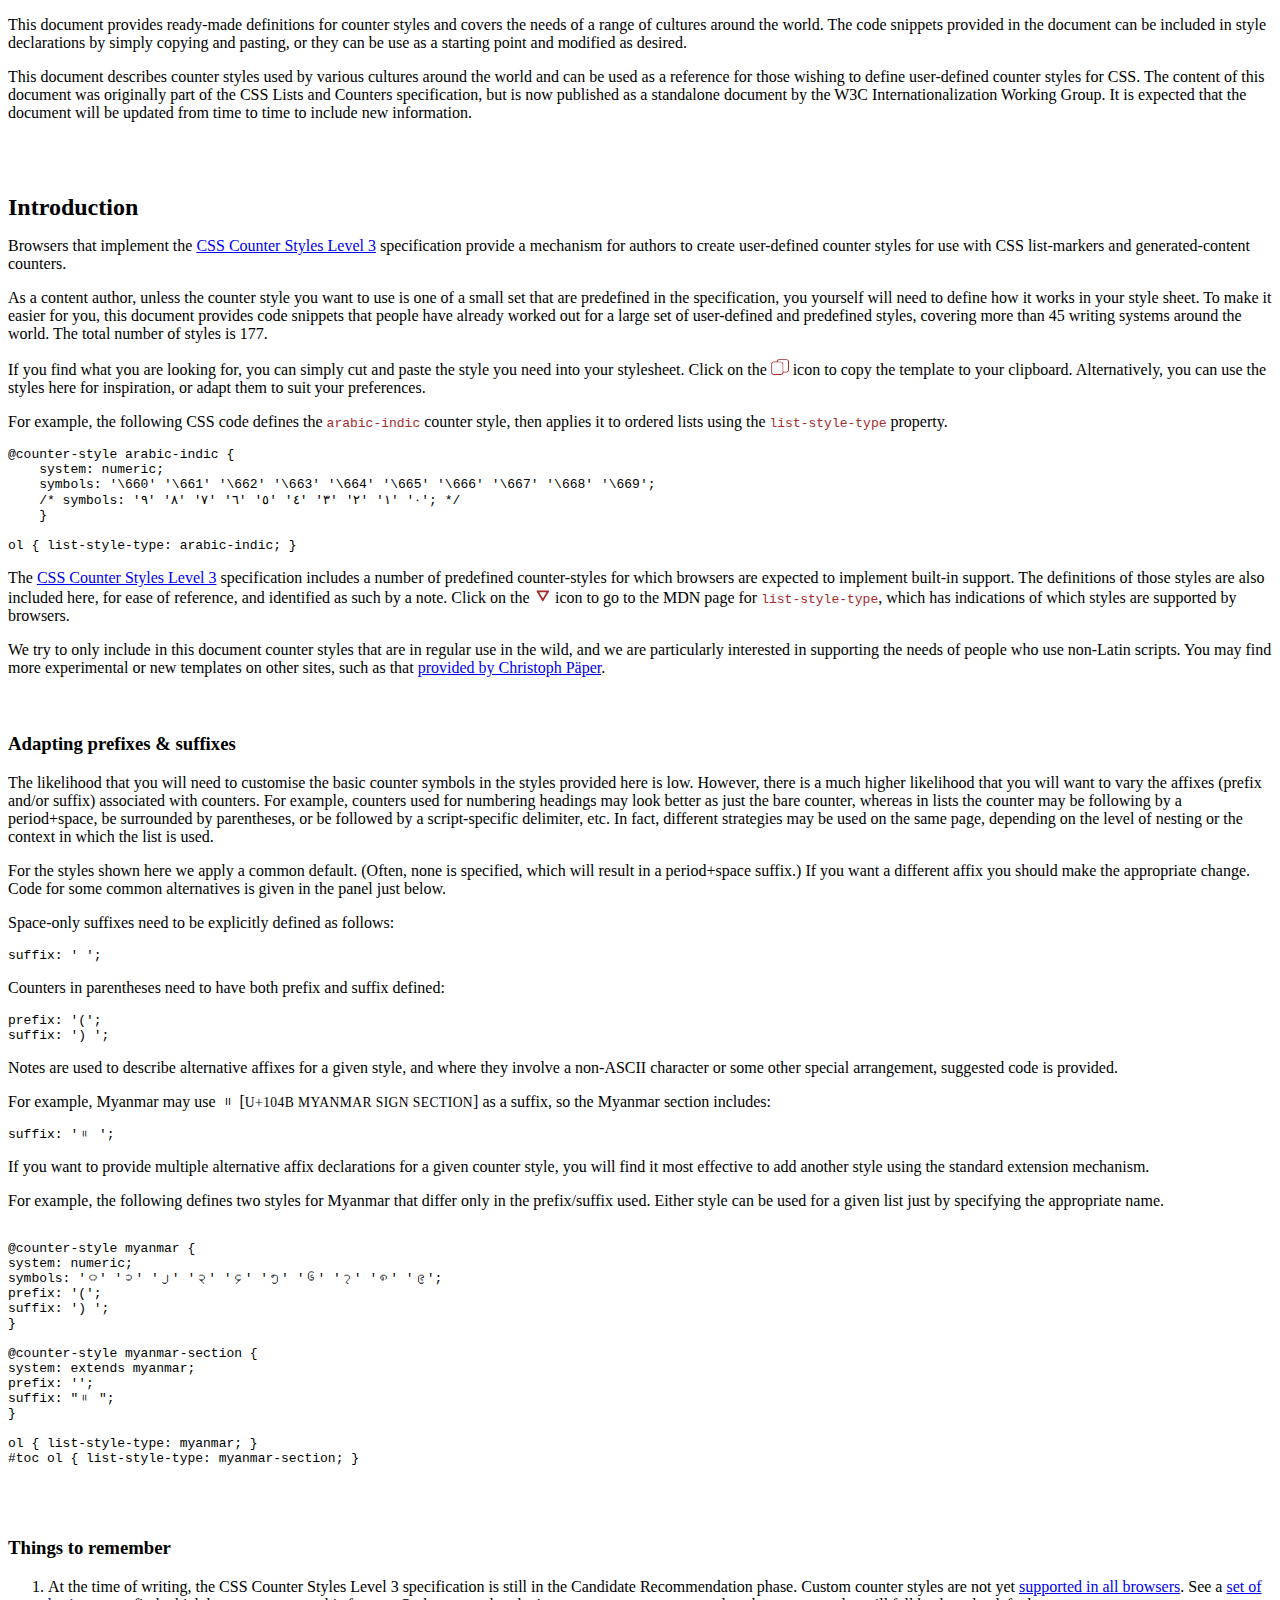
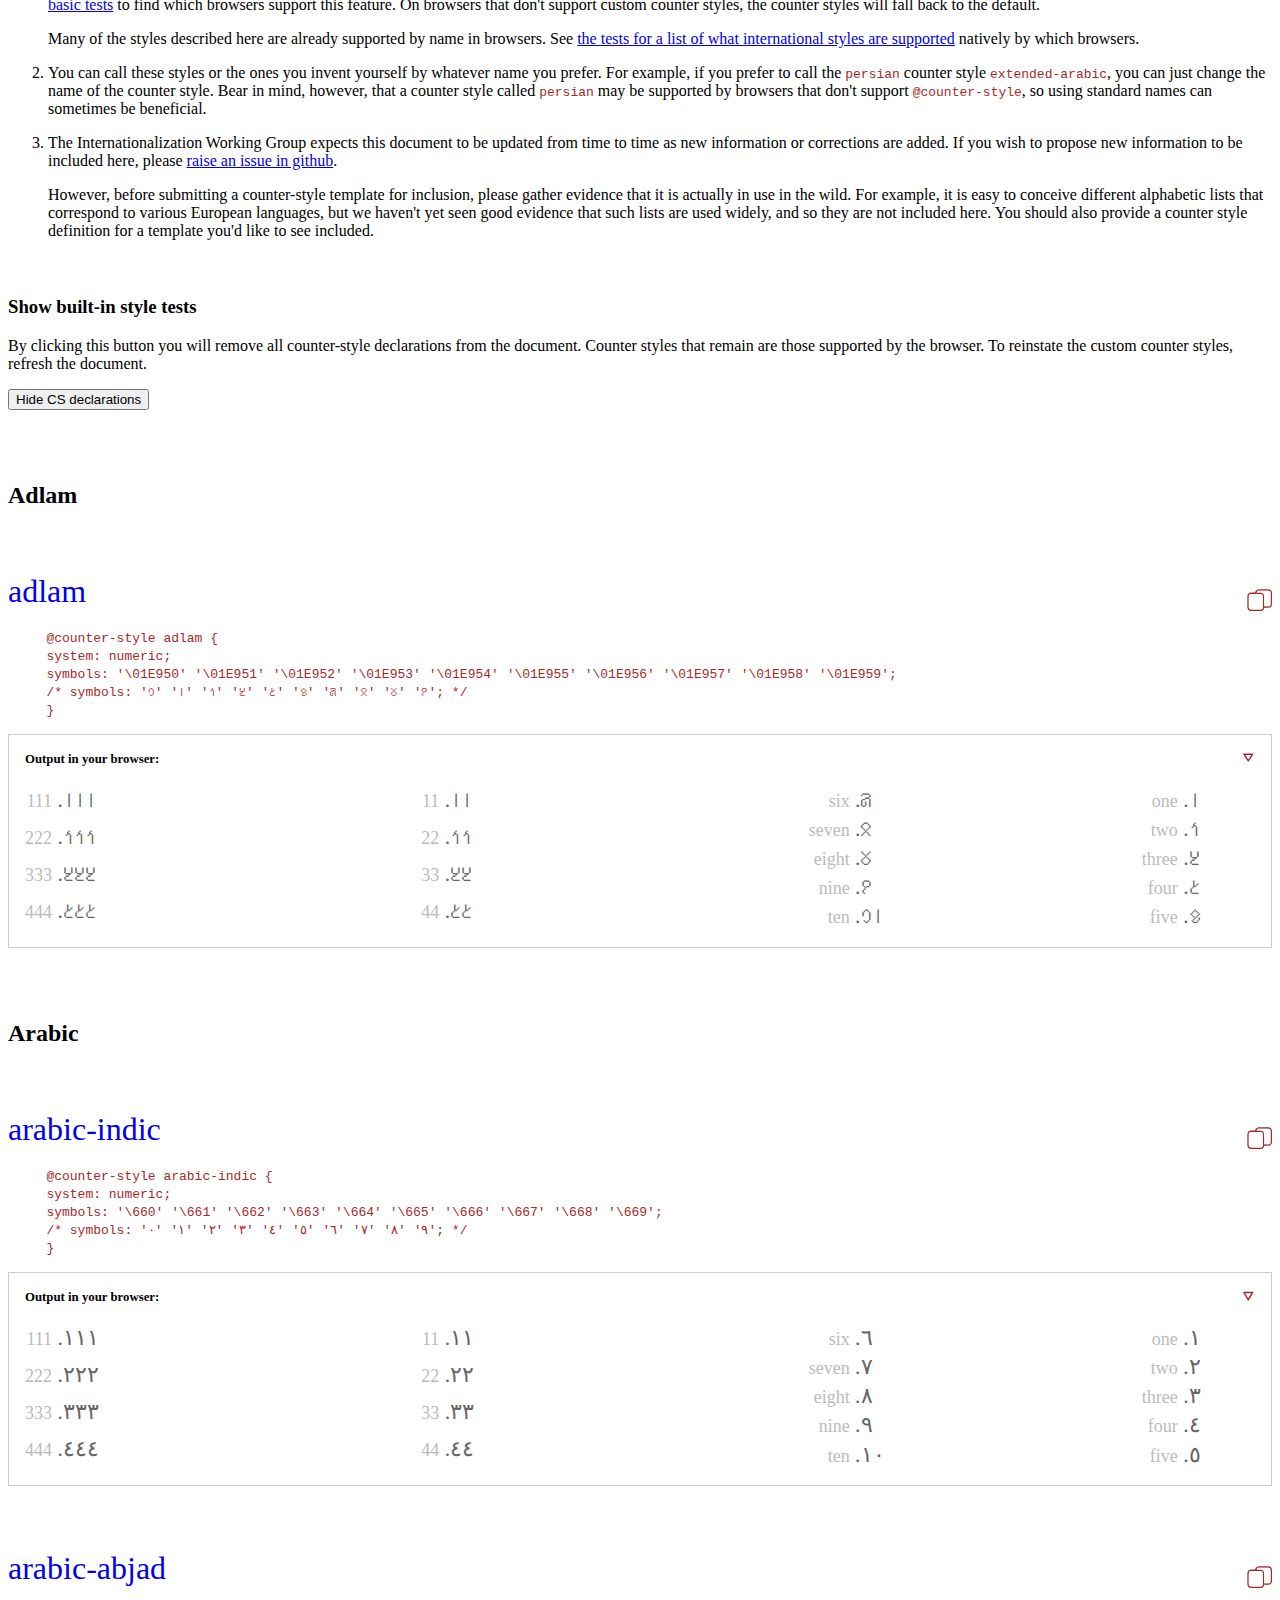
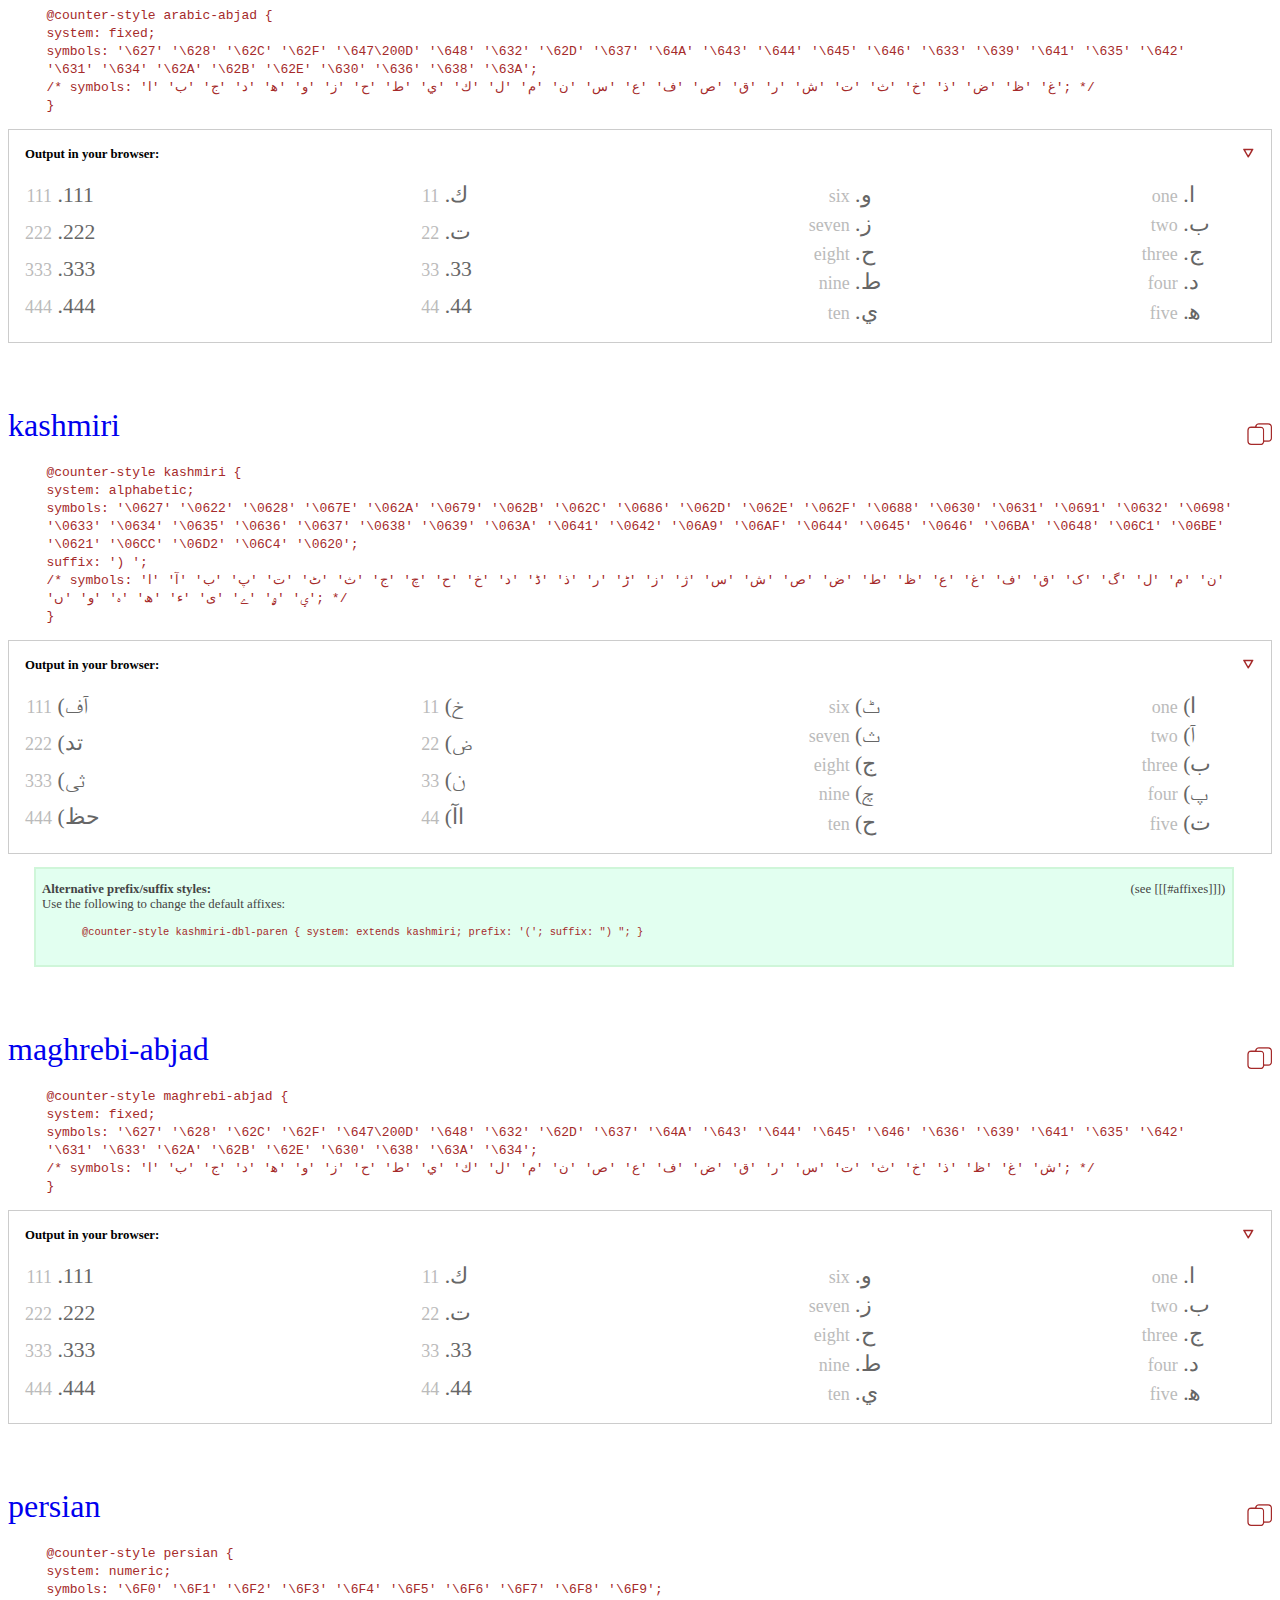
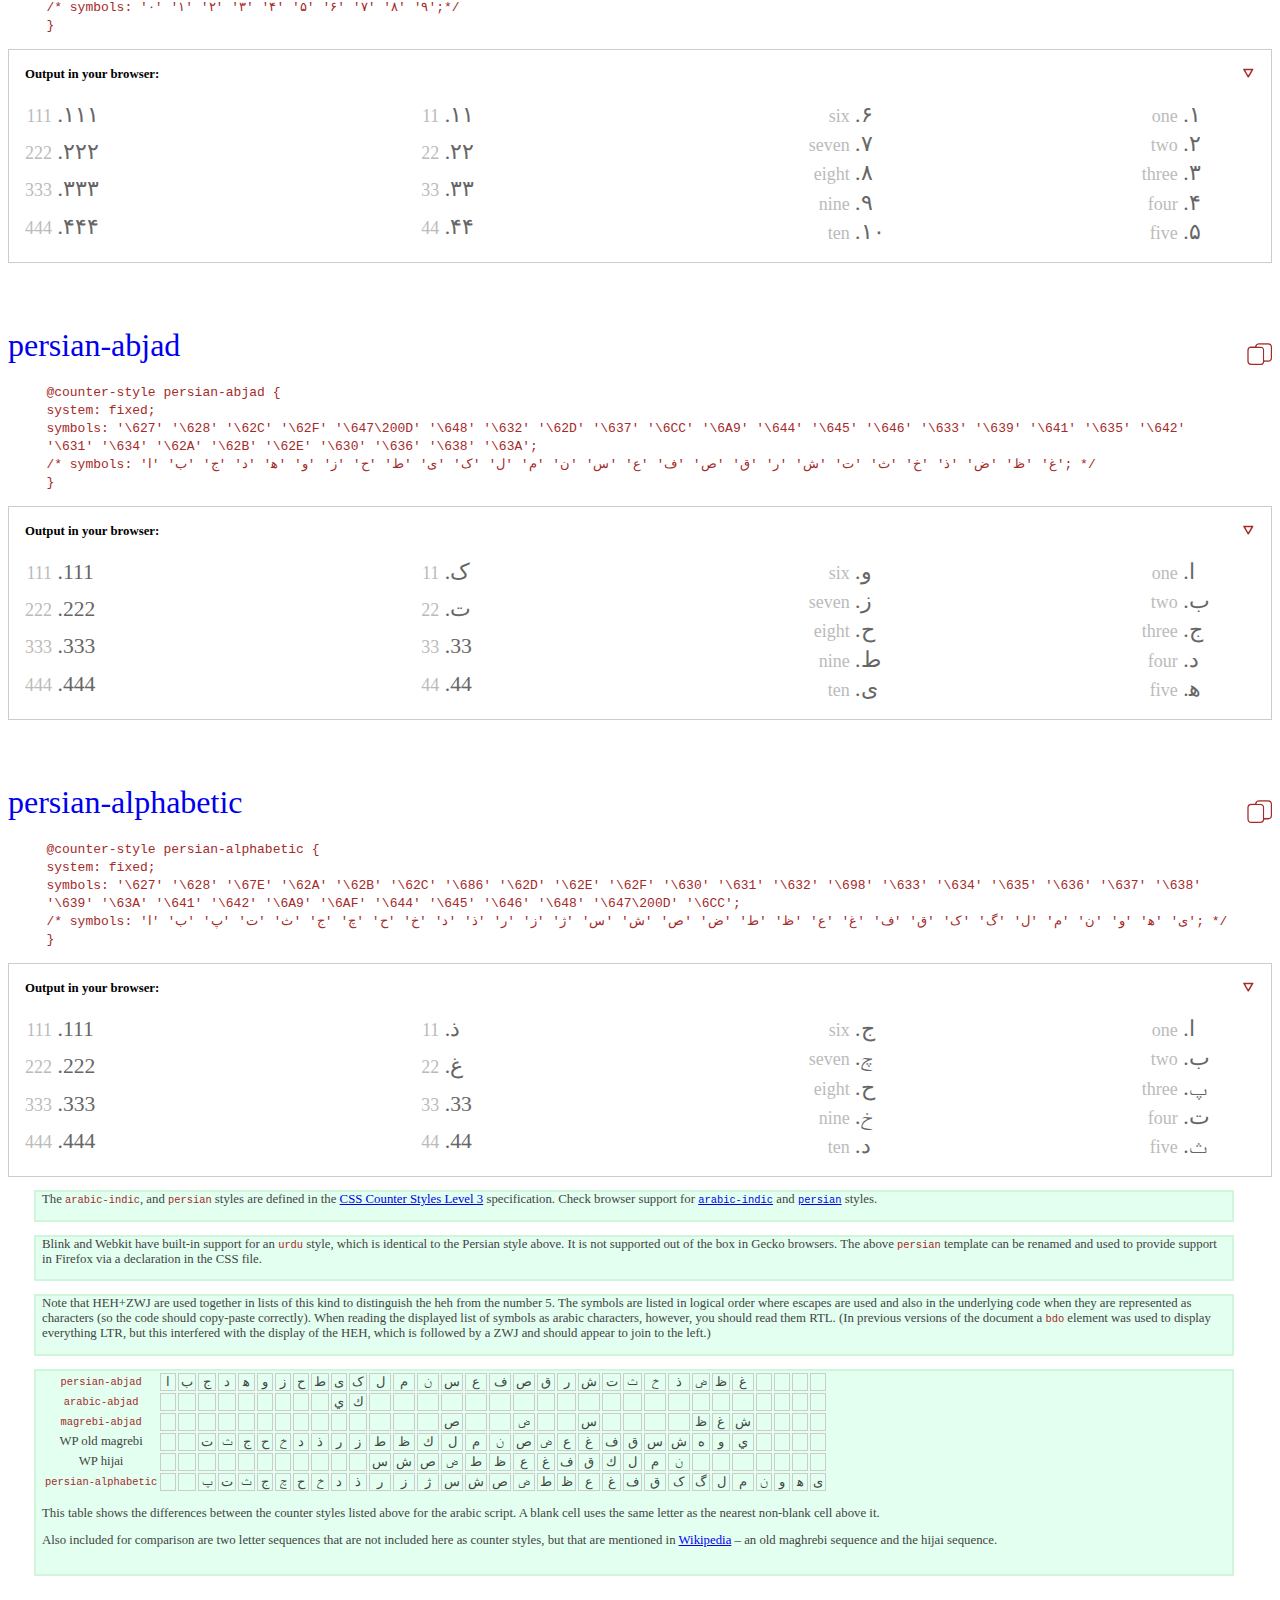
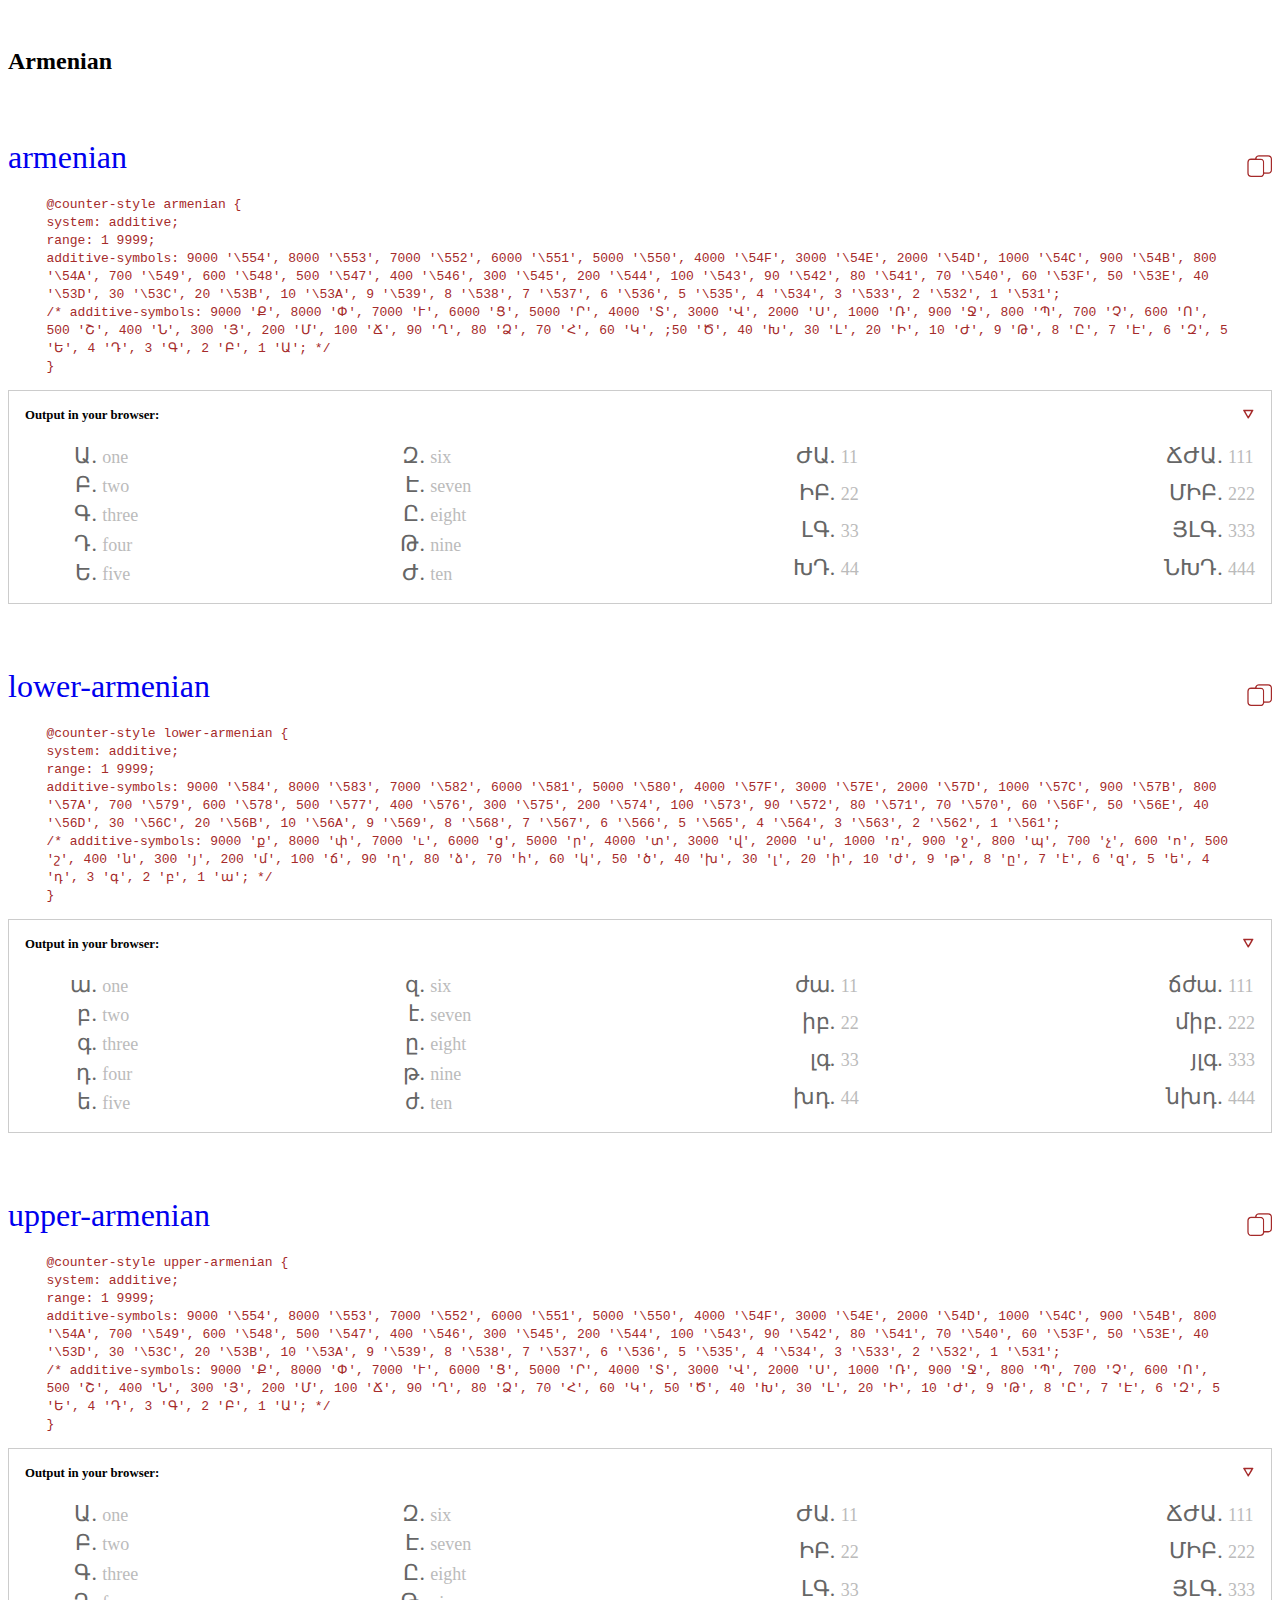
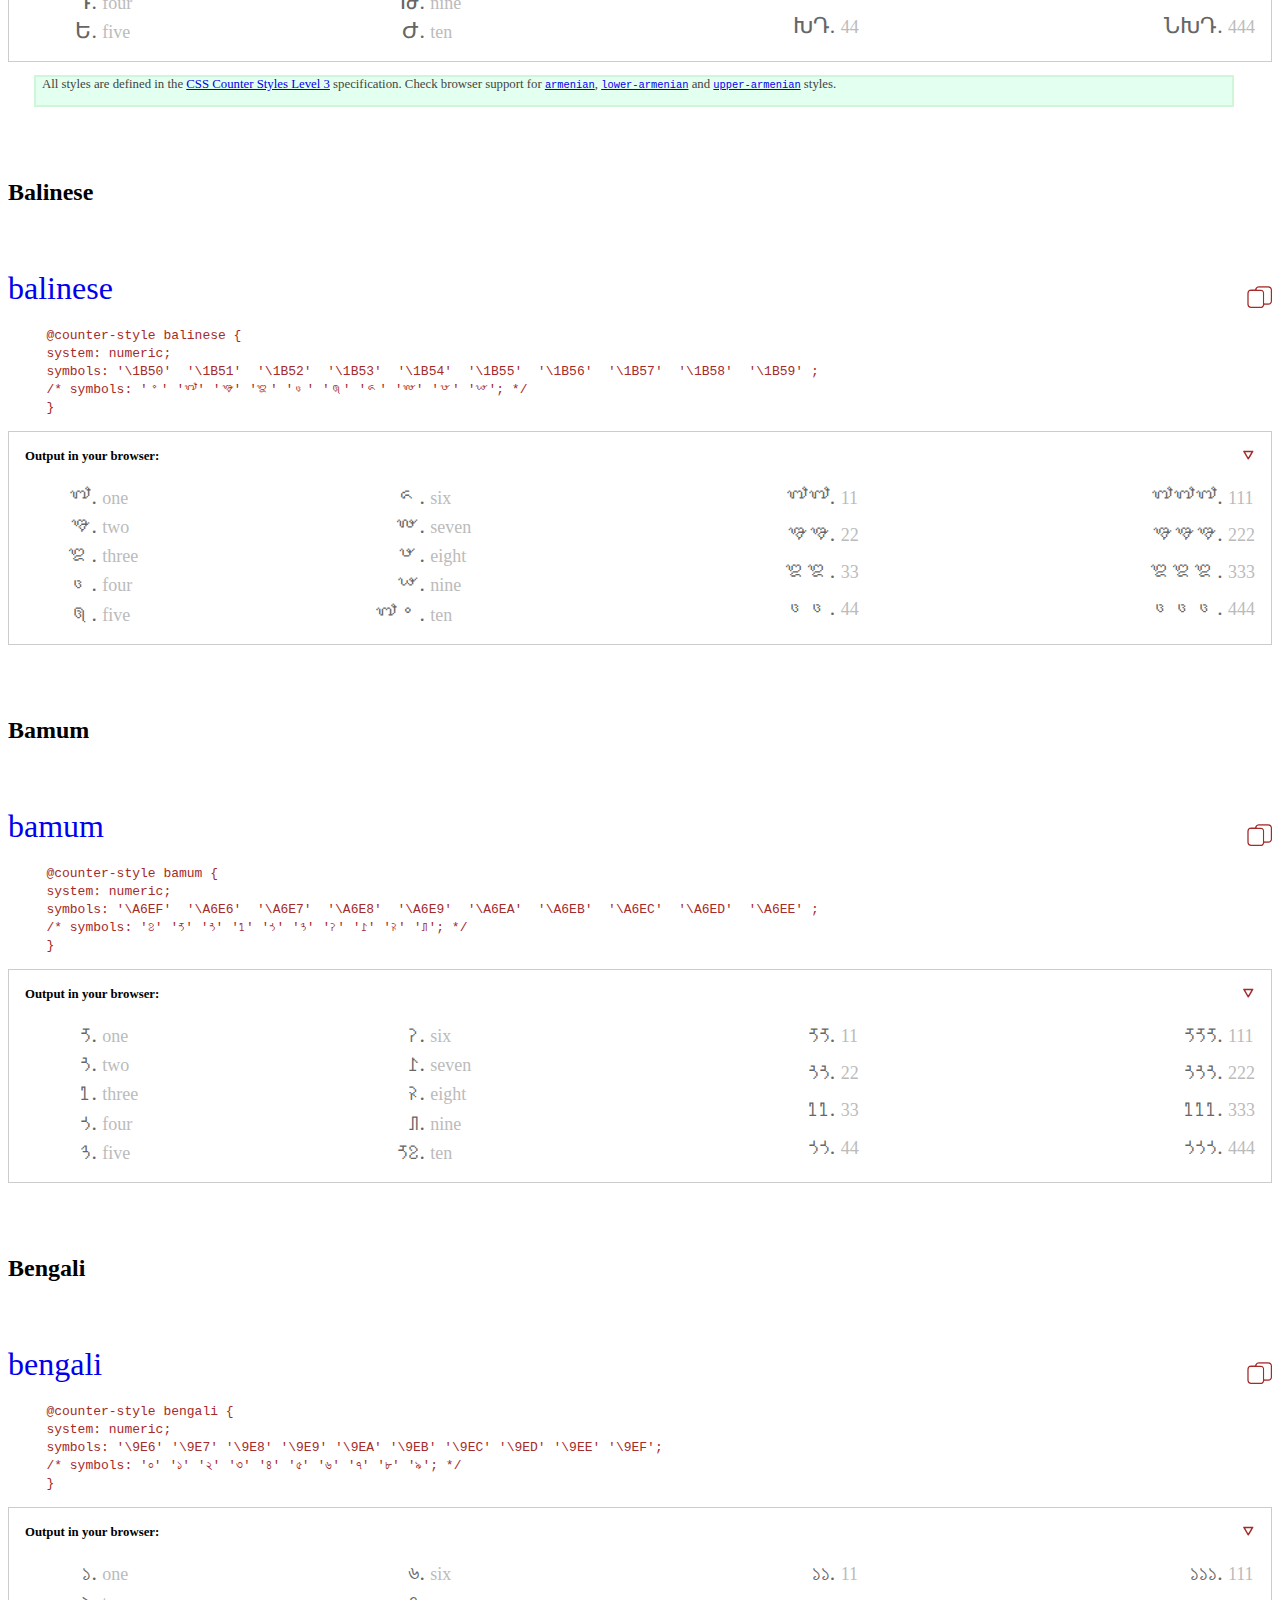
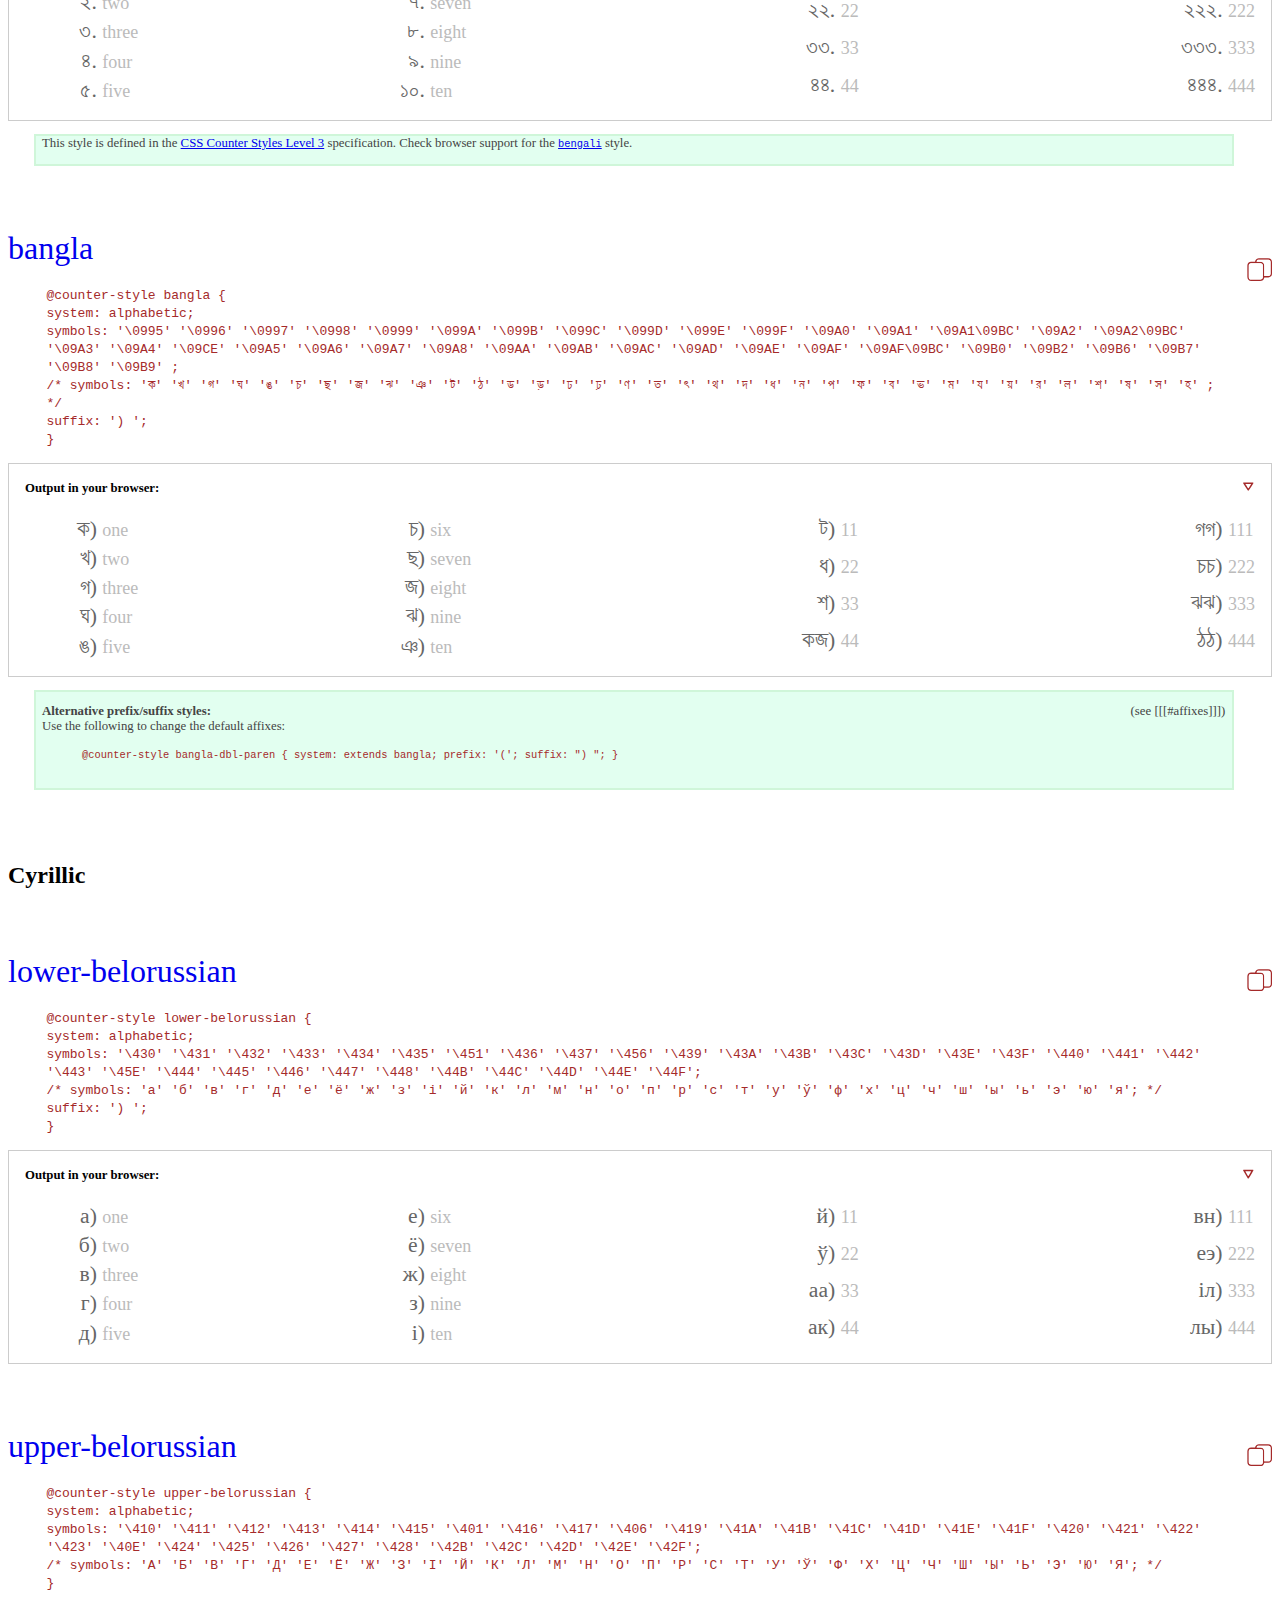
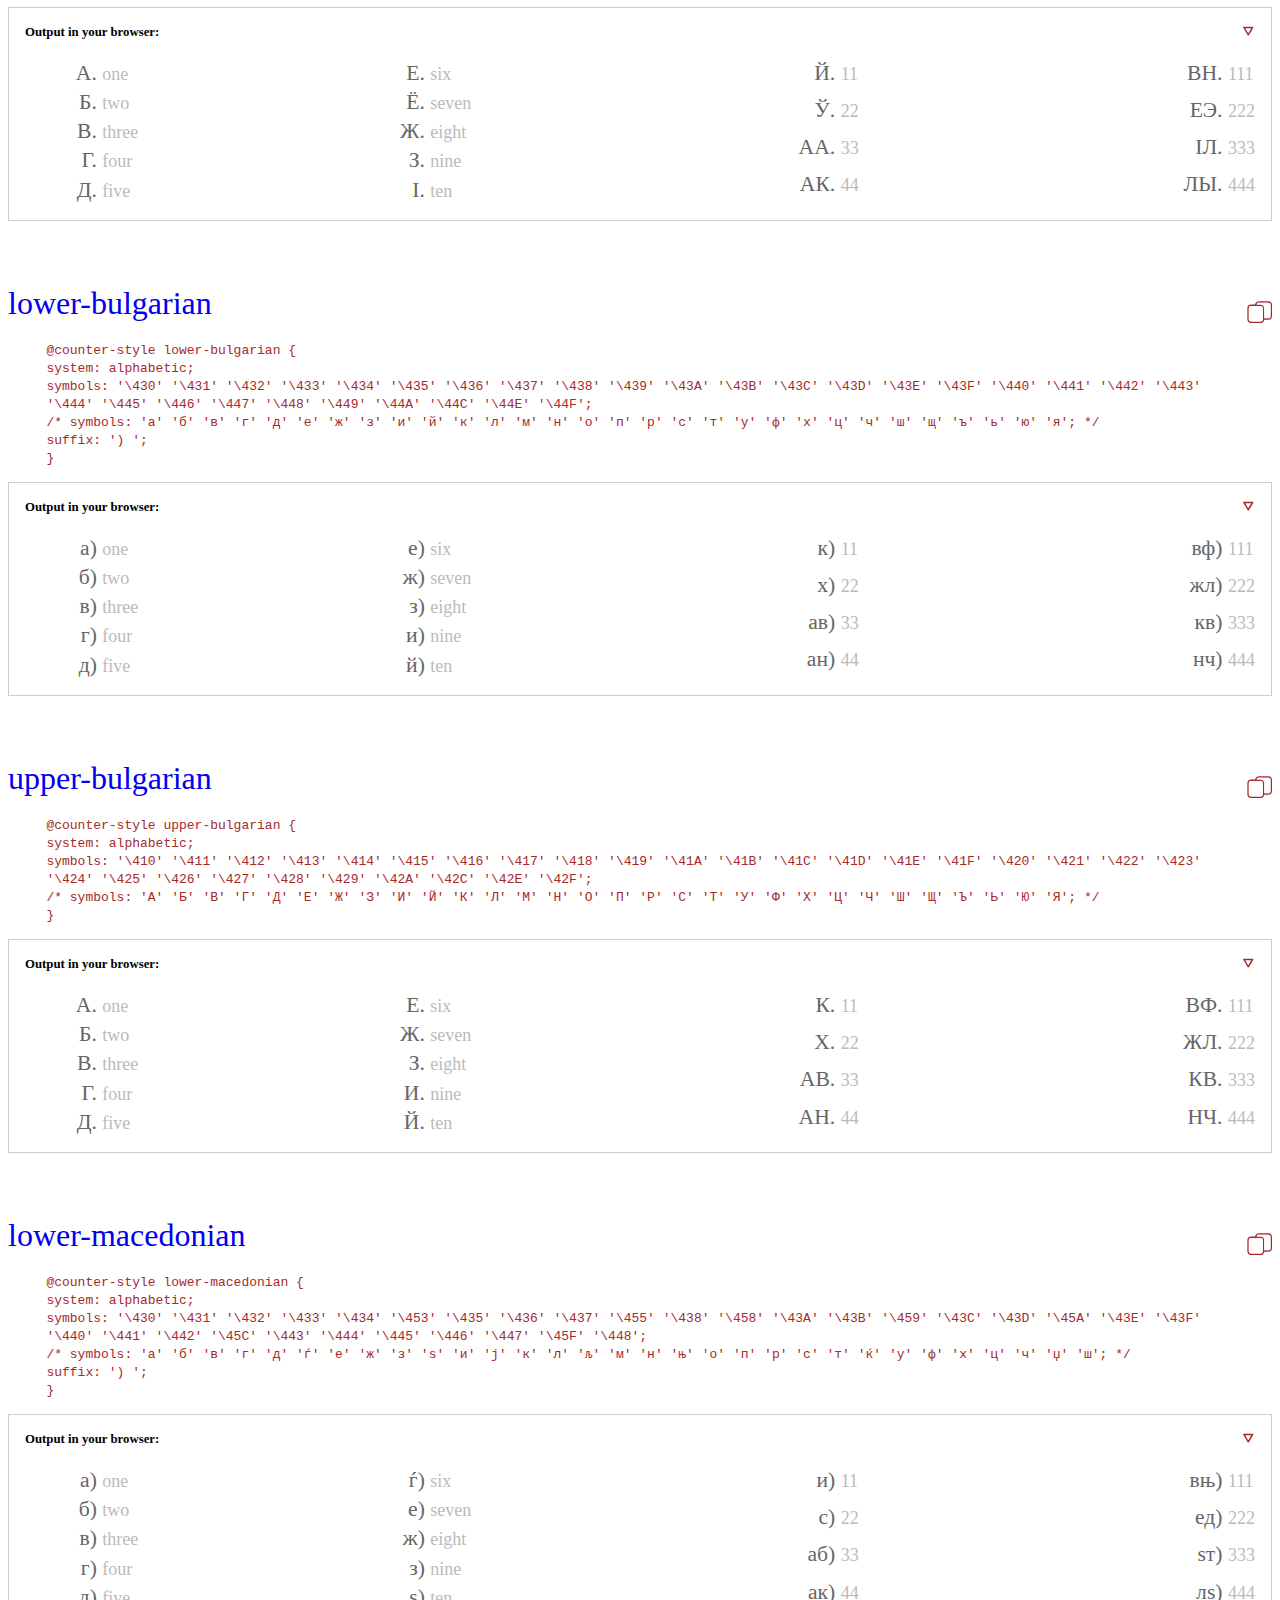
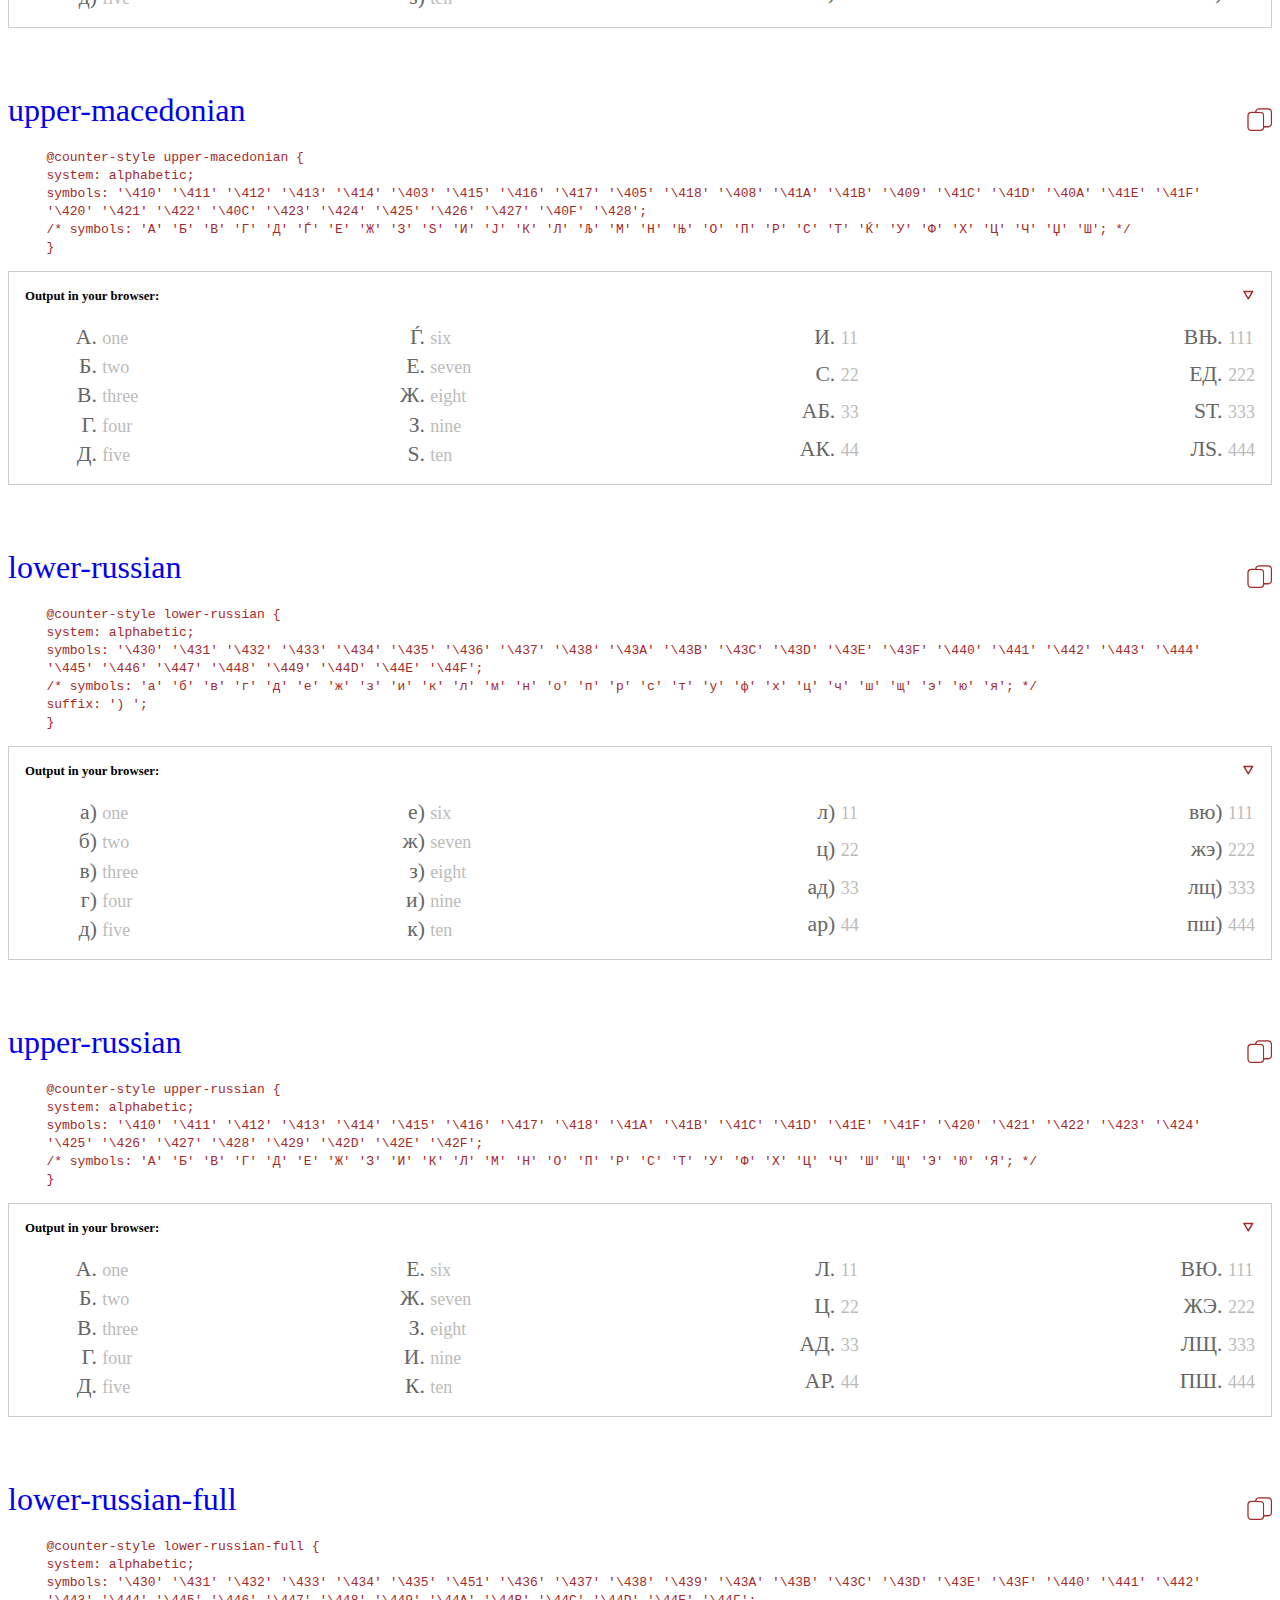
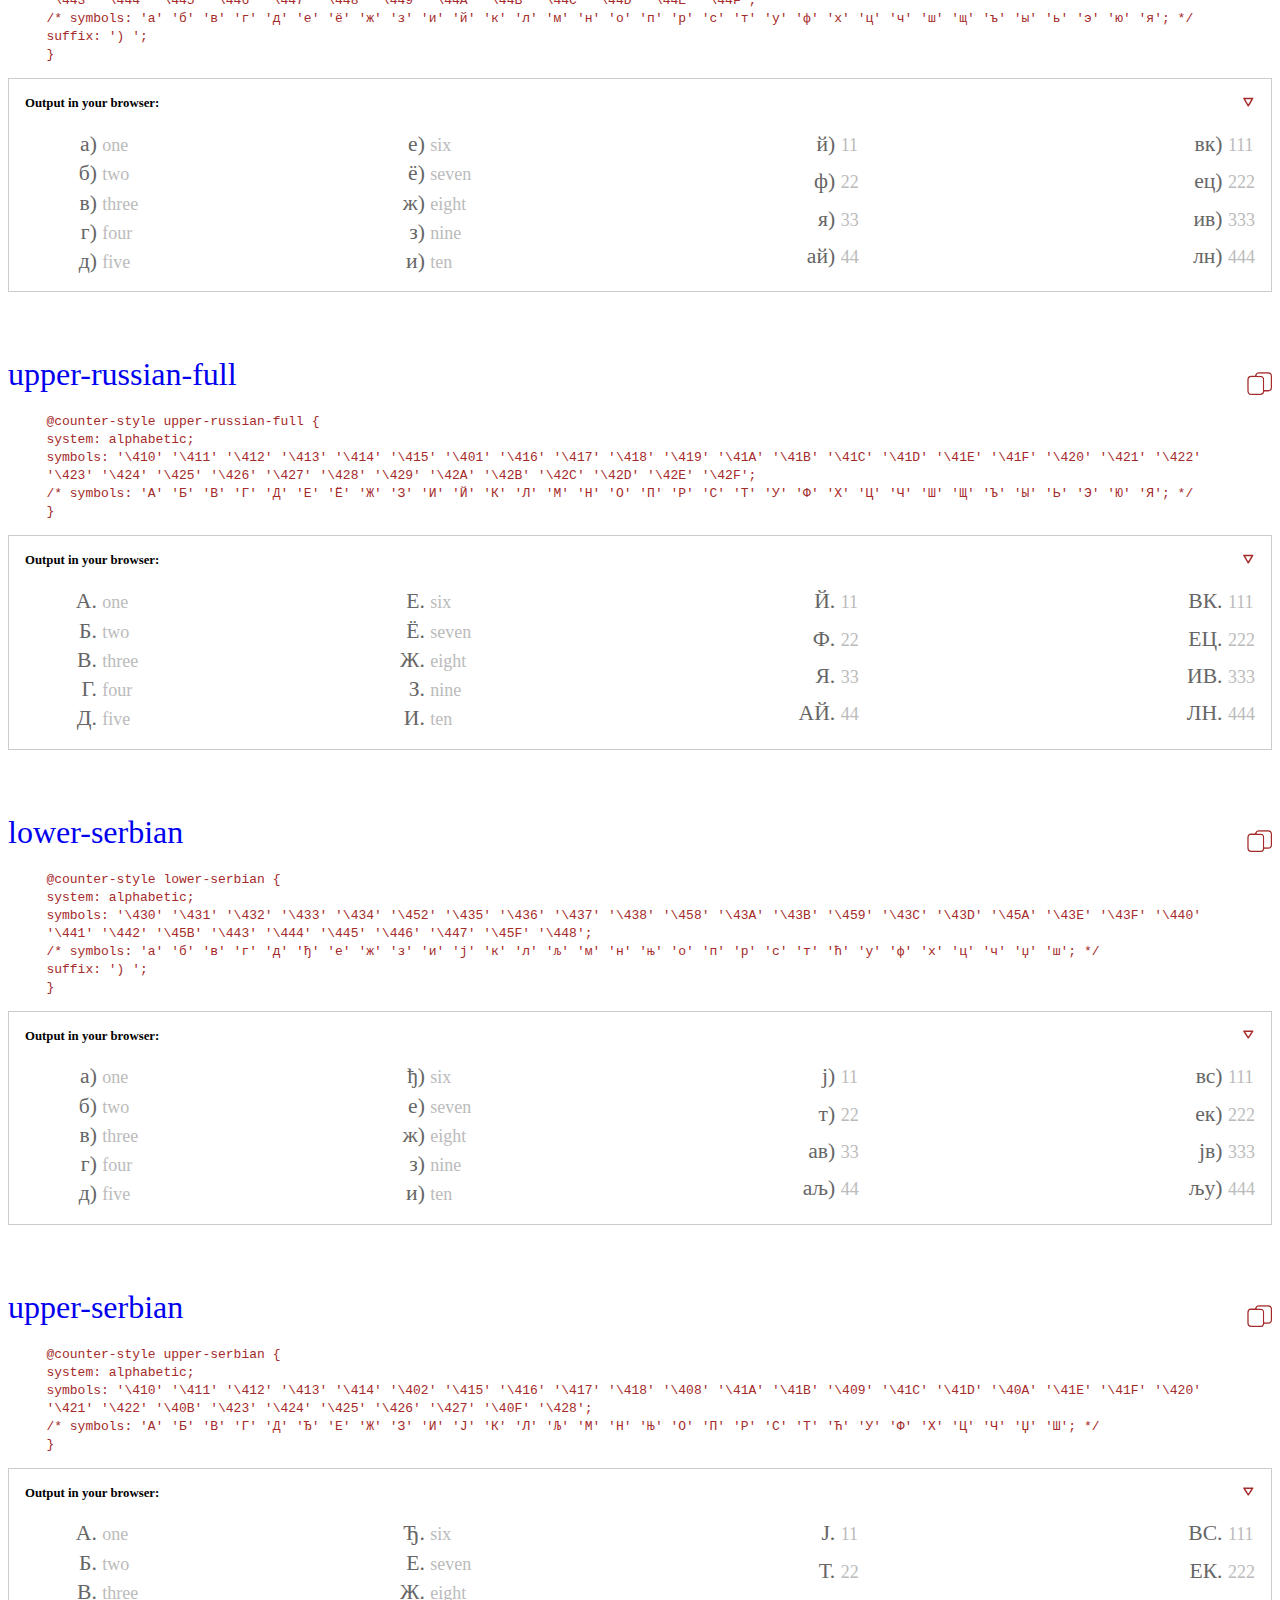
==== index.html @ 6209e3c8 "Move all style declarations into the head tag, to pass HTML validation" ====
<!DOCTYPE html>
<html lang="en">
  <head>
    <title>Ready-made Counter Styles</title>
    <meta charset="utf-8"/>
	<link rel="stylesheet" href="local.css" />

	<script src="https://www.w3.org/Tools/respec/respec-w3c" class="remove"></script>
    <script class="remove">
      var respecConfig = {
          // specification status (e.g. WD, LCWD, NOTE, etc.). If in doubt use ED.
          specStatus:          "ED",
          //publishDate:  		"2017-02-16",
          //previousPublishDate: "2017-02-15",
          //previousMaturity:  	"WD",

          noRecTrack: 			true, 
          shortName:            "predefined-counter-styles",
          copyrightStart: 		"2014",

          edDraftURI:          "https://w3c.github.io/predefined-counter-styles/",

          editors:  [
              { name: "Richard Ishida", url: "",
                company: "W3C", companyURL: "",
    			w3cid: 3439 }
          	],

          group: 				"i18n",
		  
          github: "w3c/predefined-counter-styles",
      };
    </script>


<style class="cs">

/* ADLAM */
@counter-style adlam {
system: numeric;
symbols: '\01E950' '\01E951' '\01E952' '\01E953' '\01E954' '\01E955' '\01E956' '\01E957' '\01E958' '\01E959';
}



/* ARABIC */
@counter-style arabic-indic {
system: numeric;
symbols:  \660 \661 \662 \663 \664 \665 \666 \667 \668 \669;
}

@counter-style arabic-abjad {
system: fixed;
symbols: '\627' '\628' '\62C' '\62F' '\647\200D' '\648' '\632' '\62D' '\637' '\64A' '\643' '\644' '\645' '\646' '\633' '\639' '\641' '\635' '\642' '\631' '\634' '\62A' '\62B' '\62E' '\630' '\636' '\638' '\63A';
}

@counter-style kashmiri {
system: alphabetic;
symbols:  '\0627' '\0622' '\0628' '\067E' '\062A' '\0679' '\062B' '\062C' '\0686' '\062D' '\062E' '\062F' '\0688' '\0630' '\0631' '\0691' '\0632' '\0698' '\0633' '\0634' '\0635' '\0636' '\0637' '\0638' '\0639' '\063A' '\0641' '\0642' '\06A9' '\06AF' '\0644' '\0645' '\0646' '\06BA' '\0648' '\06C1' '\06BE' '\0621' '\06CC' '\06D2' '\06C4' '\0620'; 
suffix: ') ';
}

@counter-style maghrebi-abjad {
system: fixed;
symbols:  '\627' '\628' '\62C' '\62F' '\647\200D' '\648' '\632' '\62D' '\637' '\64A' '\643' '\644' '\645' '\646' '\636' '\639' '\641' '\635' '\642' '\631' '\633' '\62A' '\62B' '\62E' '\630' '\638' '\63A' '\634';
}

@counter-style persian {
system: numeric;
symbols:  '\6F0' '\6F1' '\6F2' '\6F3' '\6F4' '\6F5' '\6F6' '\6F7' '\6F8' '\6F9'; 
}

@counter-style persian-abjad {
system: fixed;
symbols:  '\627' '\628' '\62C' '\62F' '\647\200D' '\648' '\632' '\62D' '\637' '\6CC' '\6A9' '\644' '\645' '\646' '\633' '\639' '\641' '\635' '\642' '\631' '\634' '\62A' '\62B' '\62E' '\630' '\636' '\638' '\63A'; 
}

@counter-style persian-alphabetic {
system: fixed;
symbols:  '\627' '\628' '\67E' '\62A' '\62B' '\62C' '\686' '\62D' '\62E' '\62F' '\630' '\631' '\632' '\698' '\633' '\634' '\635' '\636' '\637' '\638' '\639' '\63A' '\641' '\642' '\6A9' '\6AF' '\644' '\645' '\646' '\648' '\647\200D' '\6CC'; 
}



/* ARMENIAN */
@counter-style armenian {
system: additive;
range: 1 9999;
additive-symbols: 9000 '\554', 8000 '\553', 7000 '\552', 6000 '\551', 5000 '\550', 4000 '\54F', 3000 '\54E', 2000 '\54D', 1000 '\54C', 900 '\54B', 800 '\54A', 700 '\549', 600 '\548', 500 '\547', 400 '\546', 300 '\545', 200 '\544', 100 '\543', 90 '\542', 80 '\541', 70 '\540', 60 '\53F', 50 '\53E', 40 '\53D', 30 '\53C', 20 '\53B', 10 '\53A', 9 '\539', 8 '\538', 7 '\537', 6 '\536', 5 '\535', 4 '\534', 3 '\533', 2 '\532', 1 '\531';
}

@counter-style lower-armenian {
system: additive;
range: 1 9999;
additive-symbols: 9000 '\584', 8000 '\583', 7000 '\582', 6000 '\581', 5000 '\580', 4000 '\57F', 3000 '\57E', 2000 '\57D', 1000 '\57C', 900 '\57B', 800 '\57A', 700 '\579', 600 '\578', 500 '\577', 400 '\576', 300 '\575', 200 '\574', 100 '\573', 90 '\572', 80 '\571', 70 '\570', 60 '\56F', 50 '\56E', 40 '\56D', 30 '\56C', 20 '\56B', 10 '\56A', 9 '\569', 8 '\568', 7 '\567', 6 '\566', 5 '\565', 4 '\564', 3 '\563', 2 '\562', 1 '\561';
}

@counter-style upper-armenian {
system: additive;
range: 1 9999;
additive-symbols: 9000 '\554', 8000 '\553', 7000 '\552', 6000 '\551', 5000 '\550', 4000 '\54F', 3000 '\54E', 2000 '\54D', 1000 '\54C', 900 '\54B', 800 '\54A', 700 '\549', 600 '\548', 500 '\547', 400 '\546', 300 '\545', 200 '\544', 100 '\543', 90 '\542', 80 '\541', 70 '\540', 60 '\53F', 50 '\53E', 40 '\53D', 30 '\53C', 20 '\53B', 10 '\53A', 9 '\539', 8 '\538', 7 '\537', 6 '\536', 5 '\535', 4 '\534', 3 '\533', 2 '\532', 1 '\531';
}



/* BALINESE */
@counter-style balinese {
system: numeric;
symbols: \1B50  \1B51  \1B52  \1B53  \1B54  \1B55  \1B56  \1B57  \1B58  \1B59; 
}



/* BAMUM */
@counter-style bamum {
system: numeric;
symbols: '\A6EF'  '\A6E6'  '\A6E7'  '\A6E8'  '\A6E9'  '\A6EA'  '\A6EB'  '\A6EC'  '\A6ED'  '\A6EE' ;
}



/* BENGALI */
@counter-style bengali {
system: numeric;
symbols: '\9E6' '\9E7' '\9E8' '\9E9' '\9EA' '\9EB' '\9EC' '\9ED' '\9EE' '\9EF';
}

@counter-style bangla {
system: alphabetic;
symbols: '\0995' '\0996' '\0997' '\0998' '\0999' '\099A' '\099B' '\099C' '\099D' '\099E' '\099F' '\09A0' '\09A1' '\09A1\09BC' '\09A2' '\09A2\09BC' '\09A3' '\09A4' '\09CE' '\09A5' '\09A6' '\09A7' '\09A8' '\09AA' '\09AB' '\09AC' '\09AD' '\09AE' '\09AF' '\09AF\09BC' '\09B0' '\09B2' '\09B6' '\09B7' '\09B8' '\09B9' ;
suffix: ') ';
}




/* CYRILLIC */
@counter-style lower-belorussian {
system: alphabetic;
symbols: '\430' '\431' '\432' '\433' '\434' '\435' '\451' '\436' '\437' '\456' '\439' '\43A' '\43B' '\43C' '\43D' '\43E' '\43F' '\440' '\441' '\442' '\443' '\45E' '\444' '\445' '\446' '\447' '\448' '\44B' '\44C' '\44D' '\44E' '\44F';
suffix: ') ';
}

@counter-style upper-belorussian {
system: alphabetic;
symbols: '\410' '\411' '\412' '\413' '\414' '\415' '\401' '\416' '\417' '\406' '\419' '\41A' '\41B' '\41C' '\41D' '\41E' '\41F' '\420' '\421' '\422' '\423' '\40E' '\424' '\425' '\426' '\427' '\428' '\42B' '\42C' '\42D' '\42E' '\42F';
}

@counter-style lower-bulgarian {
system: alphabetic;
symbols: '\430' '\431' '\432' '\433' '\434' '\435' '\436' '\437' '\438' '\439' '\43A' '\43B' '\43C' '\43D' '\43E' '\43F' '\440' '\441' '\442' '\443' '\444' '\445' '\446' '\447' '\448' '\449' '\44A' '\44C' '\44E' '\44F';
suffix: ') ';
}

@counter-style upper-bulgarian {
system: alphabetic;
symbols: '\410' '\411' '\412' '\413' '\414' '\415' '\416' '\417' '\418' '\419' '\41A' '\41B' '\41C' '\41D' '\41E' '\41F' '\420' '\421' '\422' '\423' '\424' '\425' '\426' '\427' '\428' '\429' '\42A' '\42C' '\42E' '\42F';
}

@counter-style lower-macedonian {
system: alphabetic;
symbols: '\430' '\431' '\432' '\433' '\434' '\453' '\435' '\436' '\437' '\455' '\438' '\458' '\43A' '\43B' '\459' '\43C' '\43D' '\45A' '\43E' '\43F' '\440' '\441' '\442' '\45C' '\443' '\444' '\445' '\446' '\447' '\45F' '\448';
suffix: ') ';
}

@counter-style upper-macedonian {
system: alphabetic;
symbols: '\410' '\411' '\412' '\413' '\414' '\403' '\415' '\416' '\417' '\405' '\418' '\408' '\41A' '\41B' '\409' '\41C' '\41D' '\40A' '\41E' '\41F' '\420' '\421' '\422' '\40C' '\423' '\424' '\425' '\426' '\427' '\40F' '\428';
}

@counter-style lower-russian {
system: alphabetic;
symbols: '\430' '\431' '\432' '\433' '\434' '\435' '\436' '\437' '\438' '\43A' '\43B' '\43C' '\43D' '\43E' '\43F' '\440' '\441' '\442' '\443' '\444' '\445' '\446' '\447' '\448' '\449' '\44D' '\44E' '\44F';
suffix: ') ';
}

@counter-style upper-russian {
system: alphabetic;
symbols: '\410' '\411' '\412' '\413' '\414' '\415' '\416' '\417' '\418' '\41A' '\41B' '\41C' '\41D' '\41E' '\41F' '\420' '\421' '\422' '\423' '\424' '\425' '\426' '\427' '\428' '\429' '\42D' '\42E' '\42F';
}

@counter-style lower-russian-full {
system: alphabetic;
symbols: '\430' '\431' '\432' '\433' '\434' '\435' '\451' '\436' '\437' '\438' '\439' '\43A' '\43B' '\43C' '\43D' '\43E' '\43F' '\440' '\441' '\442' '\443' '\444' '\445' '\446' '\447' '\448' '\449' '\44A' '\44B' '\44C' '\44D' '\44E' '\44F';
suffix: ') ';
}

@counter-style upper-russian-full {
system: alphabetic;
symbols: '\410' '\411' '\412' '\413' '\414' '\415' '\401' '\416' '\417' '\418' '\419' '\41A' '\41B' '\41C' '\41D' '\41E' '\41F' '\420' '\421' '\422' '\423' '\424' '\425' '\426' '\427' '\428' '\429' '\42A' '\42B' '\42C' '\42D' '\42E' '\42F';
}

@counter-style lower-serbian {
system: alphabetic;
symbols: '\430' '\431' '\432' '\433' '\434' '\452' '\435' '\436' '\437' '\438' '\458' '\43A' '\43B' '\459' '\43C' '\43D' '\45A' '\43E' '\43F' '\440' '\441' '\442' '\45B' '\443' '\444' '\445' '\446' '\447' '\45F' '\448';
suffix: ') ';
}

@counter-style upper-serbian {
system: alphabetic;
symbols: '\410' '\411' '\412' '\413' '\414' '\402' '\415' '\416' '\417' '\418' '\408' '\41A' '\41B' '\409' '\41C' '\41D' '\40A' '\41E' '\41F' '\420' '\421' '\422' '\40B' '\423' '\424' '\425' '\426' '\427' '\40F' '\428';
}

@counter-style lower-ukrainian {
system: alphabetic;
symbols: '\430' '\431' '\432' '\433' '\434' '\435' '\454' '\436' '\437' '\438' '\456' '\43A' '\43B' '\43C' '\43D' '\43E' '\43F' '\440' '\441' '\442' '\443' '\444' '\445' '\446' '\447' '\448' '\44E' '\44F';
suffix: ') ';
}

@counter-style upper-ukrainian {
system: alphabetic;
symbols: '\410' '\411' '\412' '\413' '\414' '\415' '\404' '\416' '\417' '\418' '\406' '\41A' '\41B' '\41C' '\41D' '\41E' '\41F' '\420' '\421' '\422' '\423' '\424' '\425' '\426' '\427' '\428' '\42E' '\42F';
}

@counter-style lower-ukrainian-full {
system: alphabetic;
symbols: '\430' '\431' '\432' '\433' '\491' '\434' '\435' '\454' '\436' '\437' '\438' '\456' '\457' '\439' '\43A' '\43B' '\43C' '\43D' '\43E' '\43F' '\440' '\441' '\442' '\443' '\444' '\445' '\446' '\447' '\448' '\449' '\44C' '\44E' '\44F';
suffix: ') ';
}

@counter-style upper-ukrainian-full {
system: alphabetic;
symbols: '\410' '\411' '\412' '\413' '\490' '\414' '\415' '\404' '\416' '\417' '\418' '\406' '\407' '\419' '\41A' '\41B' '\41C' '\41D' '\41E' '\41F' '\420' '\421' '\422' '\423' '\424' '\425' '\426' '\427' '\428' '\429' '\42C' '\42E' '\42F';
}




/* DEVANAGARI */
@counter-style bodo {
system: alphabetic;
symbols: '\915' '\916' '\917' '\918' '\919' '\91A' '\91B' '\91C' '\91D' '\91E' '\91F' '\920' '\921' '\922' '\923' '\924' '\925' '\926' '\927' '\928' '\92A' '\92B' '\92C' '\92D' '\92E' '\92F' '\930' '\932' '\935' '\936' '\937' '\938' '\939' ;
suffix: ') ';
}

@counter-style devanagari {
system: numeric;
symbols: '\966' '\967' '\968' '\969' '\96A' '\96B' '\96C' '\96D' '\96E' '\96F';
}

@counter-style dogri {
system: alphabetic;
symbols: '\915' '\916' '\917' '\918' '\919' '\91A' '\91B' '\91C' '\91D' '\91E' '\91F' '\920' '\921' '\922' '\923' '\924' '\925' '\926' '\927' '\928' '\92A' '\92B' '\92C' '\92D' '\92E' '\92F' '\930' '\932' '\935' '\936' '\937' '\938' '\939';
suffix: ') ';
}

@counter-style hindi {
system: alphabetic;
symbols: '\915' '\916' '\917' '\918' '\919' '\91A' '\91B' '\91C' '\91D' '\91E' '\91F' '\920' '\921' '\922' '\923' '\924' '\925' '\926' '\927' '\928' '\92A' '\92B' '\92C' '\92D' '\92E' '\92F' '\930' '\932' '\935' '\936' '\937' '\938' '\939';
}

@counter-style konkani {
system: alphabetic;
symbols:  '\915' '\916' '\917' '\918' '\919' '\91A' '\91B' '\91C' '\91D' '\91E' '\91F' '\920' '\921' '\922' '\923' '\924' '\925' '\926' '\927' '\928' '\92A' '\92B' '\92C' '\92D' '\92E' '\92F' '\930' '\932' '\935' '\936' '\937' '\938' '\939' '\933';
suffix: ') ';
}

@counter-style maithili {
system: alphabetic;
symbols: '\915' '\916' '\917' '\918' '\919' '\91A' '\91B' '\91C' '\91D' '\91E' '\91F' '\920' '\921' '\922' '\923' '\924' '\925' '\926' '\927' '\928' '\92A' '\92B' '\92C' '\92D' '\92E' '\92F' '\930' '\932' '\935' '\936' '\937' '\938' '\939' ;
suffix: ') ';
}

@counter-style marathi {
system: alphabetic;
symbols:  '\915' '\916' '\917' '\918' '\919' '\91A' '\91B' '\91C' '\91D' '\91E' '\91F' '\920' '\921' '\922' '\923' '\924' '\925' '\926' '\927' '\928' '\92A' '\92B' '\92C' '\92D' '\92E' '\92F' '\930' '\932' '\935' '\936' '\937' '\938' '\939' '\933';
suffix: ') ';
}

@counter-style sanskrit {
system: alphabetic;
symbols: '\915' '\916' '\917' '\918' '\919' '\91A' '\91B' '\91C' '\91D' '\91E' '\91F' '\920' '\921' '\922' '\923' '\924' '\925' '\926' '\927' '\928' '\92A' '\92B' '\92C' '\92D' '\92E' '\92F' '\930' '\932' '\935' '\936' '\937' '\938' '\939' ;
suffix: ') ';
}

@counter-style sindhi {
system: alphabetic;
symbols:  '\0915' '\0916' '\0916 \093C' '\0917' '\097B' '\0917 \093C' '\0918' '\0919' '\091A' '\091B' '\091C' '\097C' '\091C\093C' '\091D' '\091E' '\091F' '\0920' '\0921' '\097E' '\0921\093C' '\0922' '\0922 \093C' '\0923' '\0924' '\0925' '\0926' '\0927' '\0928' '\092A' '\092B' '\092B\093C' '\092C' '\097F' '\092D' '\092E' '\092F' '\0930' '\0932' '\0935' '\0936' '\0937' '\0938' '\0939' ;
suffix: ') ';
}





/* ETHIOPIC */

@counter-style afar {
system: alphabetic;
symbols: '\1200' '\1208' '\1210' '\1218' '\1228' '\1230' '\1260' '\1270' '\1290' '\12A0' '\12A8' '\12C8' '\12D0' '\12E8' '\12F0' '\12F8' '\1308' '\1338' '\1348';
suffix: '\1366 ';
}

@counter-style agaw {
system: alphabetic;
symbols: '\1200' '\1208' '\1210' '\1218' '\1228' '\1230' '\1238' '\1240' '\1250' '\1260' '\1268' '\1270' '\1278' '\1290' '\1298' '\1300' '\1308' '\1318' '\1320' '\1328' '\1330' '\1338' '\1348' '\1350';
suffix: '\1366 ';
}

@counter-style ari {
system: alphabetic;
symbols: '\1200' '\1208' '\1218' '\1228' '\1230' '\1238' '\1260' '\1268' '\1270' '\1278' '\1290' '\1300' '\1308' '\1328' '\1340' '\1350';
suffix: '\1366 ';
}

@counter-style blin {
system: alphabetic;
symbols: '\1200' '\1208' '\1210' '\1218' '\1230' '\1238' '\1228' '\1240' '\1250' '\1260' '\1270' '\1290' '\1300' '\1308' '\1318' '\1320' '\1328' '\1348' '\1278' '\1298' '\1338' '\1330' '\1350';
suffix: '\1366 ';
}

@counter-style dizi {
system: alphabetic;
symbols: '\1200' '\1208' '\1218' '\1228' '\1230' '\1238' '\1240' '\1260' '\1270' '\1278' '\1290' '\1298' '\1300' '\1308' '\1320' '\1328' '\1338' '\1340' '\1348';
suffix: '\1366 ';
}

@counter-style ethiopic-halehame {
system: alphabetic;
symbols: '\1200' '\1208' '\1210' '\1218' '\1220' '\1228' '\1230' '\1240' '\1260' '\1270' '\1280' '\1290' '\12A0' '\12A8' '\12C8' '\12D0' '\12D8' '\12E8' '\12F0' '\1308' '\1320' '\1330' '\1338' '\1340' '\1348' '\1350';
suffix: '\1366 ';
}

@counter-style ethiopic-halehame-am {
system: alphabetic;
symbols: '\1200' '\1208' '\1210' '\1218' '\1220' '\1228' '\1230' '\1238' '\1240' '\1260' '\1270' '\1278' '\1280' '\1290' '\1298' '\12A0' '\12A8' '\12B8' '\12C8' '\12D0' '\12D8' '\12E0' '\12E8' '\12F0' '\1300' '\1308' '\1320' '\1328' '\1330' '\1338' '\1340' '\1348' '\1350';
suffix: '\1366 ';
}

@counter-style ethiopic-halehame-ti-er {
system: alphabetic;
symbols: '\1200' '\1208' '\1210' '\1218' '\1228' '\1230' '\1238' '\1240' '\1250' '\1260' '\1270' '\1278' '\1290' '\1298' '\12A0' '\12A8' '\12B8' '\12C8' '\12D0' '\12D8' '\12E0' '\12E8' '\12F0' '\1300' '\1308' '\1320' '\1328' '\1330' '\1338' '\1348' '\1350';
suffix: '\1366 ';
}

@counter-style ethiopic-halehame-ti-et {
system: alphabetic;
symbols: '\1200' '\1208' '\1210' '\1218' '\1220' '\1228' '\1230' '\1238' '\1240' '\1250' '\1260' '\1270' '\1278' '\1280' '\1290' '\1298' '\12A0' '\12A8' '\12B8' '\12C8' '\12D0' '\12D8' '\12E0' '\12E8' '\12F0' '\1300' '\1308' '\1320' '\1328' '\1330' '\1338' '\1340' '\1348' '\1350';
suffix: '\1366 ';
}

@counter-style gedeo {
system: alphabetic;
symbols: '\1200' '\1208' '\1218' '\1228' '\1230' '\1238' '\1240' '\1260' '\1270' '\1278' '\1290' '\1300' '\1308' '\1320' '\1328' '\1330' '\1338' '\1348' '\1350';
suffix: '\1366 ';
}

@counter-style gumuz {
system: alphabetic;
symbols: '\1200' '\1210' '\1208' '\1210' '\1218' '\1228' '\1230' '\1238' '\1240' '\1260' '\1268' '\1270' '\1278' '\1290' '\1298' '\1308' '\1328' '\1330' '\1340' '\1350';
suffix: '\1366 ';
}

@counter-style hadiyya {
system: alphabetic;
symbols: '\1200' '\1208' '\1218' '\1228' '\1230' '\1238' '\1240' '\1260' '\1270' '\1278' '\1290' '\1300' '\1308' '\1320' '\1328' '\1330' '\1348' '\1350';
suffix: '\1366 ';
}

@counter-style harari {
system: alphabetic;
symbols: '\1210' '\1208' '\1218' '\1228' '\1230' '\1238' '\1240' '\1260' '\1270' '\1278' '\1290' '\1298' '\1300' '\1308' '\1320' '\1328' '\1348';
suffix: '\1366 ';
}

@counter-style kaffa {
system: alphabetic;
symbols: '\1200' '\1208' '\1210' '\1218' '\1220' '\1228' '\1230' '\1238' '\1240' '\1260' '\1270' '\1278' '\1280' '\1290' '\1300' '\1308' '\1320' '\1328' '\1330' '\1348' '\1350';
suffix: '\1366 ';
}

@counter-style kebena {
system: alphabetic;
symbols: '\1200' '\1208' '\1218' '\1228' '\1230' '\1238' '\1240' '\1260' '\1270' '\1278' '\1290' '\1300' '\1308' '\1320' '\1328' '\1330' '\1348' '\1350';
suffix: '\1366 ';
}

@counter-style kembata {
system: alphabetic;
symbols: '\1200' '\1208' '\1218' '\1228' '\1230' '\1238' '\1240' '\1260' '\1268' '\1270' '\1278' '\1290' '\1300' '\1308' '\1320' '\1328' '\1330' '\1348';
suffix: '\1366 ';
}

@counter-style konso {
system: alphabetic;
symbols: '\1200' '\1208' '\1218' '\1228' '\1230' '\1238' '\1240' '\1260' '\1270' '\1278' '\1290' '\1298' '\1300' '\1348' '\1350';
suffix: '\1366 ';
}

@counter-style kunama {
system: alphabetic;
symbols: '\1200' '\1208' '\1218' '\1228' '\1230' '\1238' '\1260' '\1270' '\1278' '\1290' '\1298' '\1300' '\1308';
suffix: '\1366 ';
}

@counter-style meen {
system: alphabetic;
symbols: '\1200' '\1208' '\1218' '\1228' '\1230' '\1238' '\1240' '\1260' '\1270' '\1278' '\1280' '\1290' '\1298' '\1300' '\1308' '\1320' '\1328' '\1330' '\1350' '\1340';
suffix: '\1366 ';
}

@counter-style oromo {
system: alphabetic;
symbols: '\1200' '\1208' '\1218' '\1228' '\1230' '\1238' '\1240' '\1260' '\1270' '\1278' '\1290' '\1298' '\12A0' '\12A8' '\12C8' '\12E8' '\12F0' '\12F8' '\1300' '\1308' '\1320' '\1328' '\1330' '\1338' '\1348';
suffix: '\1366 ';
}

@counter-style saho {
system: alphabetic;
symbols: '\1200' '\1208' '\1210' '\1218' '\1228' '\1230' '\1240' '\1260' '\1270' '\1290' '\1308' '\1320' '\1328' '\1330' '\1338' '\1348';
suffix: '\1366 ';
}

@counter-style sidama {
system: alphabetic;
symbols: '\1200' '\1208' '\1218' '\1228' '\1230' '\1238' '\1240' '\1260' '\1270' '\1278' '\1290' '\1298' '\12A0' '\12A8' '\12C8' '\12E8' '\12F0' '\12F8' '\1300' '\1308' '\1320' '\1328' '\1330' '\1338' '\1348';
suffix: '\1366 ';
}

@counter-style silti {
system: alphabetic;
symbols: '\1200' '\1208' '\1218' '\1228' '\1230' '\1238' '\1240' '\1260' '\1270' '\1278' '\1290' '\1298' '\1300' '\1308' '\1320' '\1328' '\1330' '\1348';
suffix: '\1366 ';
}

@counter-style tigre {
system: alphabetic;
symbols: '\1200' '\1208' '\1210' '\1218' '\1228' '\1230' '\1238' '\1240' '\1260' '\1270' '\1278' '\1290' '\12A0' '\12A8' '\12C8' '\12D0' '\12D8' '\12E8' '\12F0' '\1300' '\1308' '\1320' '\1328' '\1330' '\1338' '\1348' '\1350';
suffix: '\1366 ';
}

@counter-style wolaita {
system: alphabetic;
symbols: '\1200' '\1208' '\1218' '\1228' '\1230' '\1238' '\1240' '\1260' '\1270' '\1278' '\1290' '\1298' '\1230' '\1308' '\1320' '\1328' '\1330' '\1338' '\1340' '\1348' '\1350';
suffix: '\1366 ';
}

@counter-style yemsa {
system: alphabetic;
symbols: '\1200' '\1208' '\1218' '\1228' '\1230' '\1238' '\1240' '\1260' '\1268' '\1270' '\1278' '\1290' '\1298' '\1300' '\1308' '\1318' '\1320' '\1328' '\1330' '\1348' '\1350';
suffix: '\1366 ';
}





/* GEORGIAN */

@counter-style georgian {
system: additive;
range: 1 19999;
additive-symbols: 10000 '\10F5', 9000 '\10F0', 8000 '\10EF', 7000 '\10F4', 6000 '\10EE', 5000 '\10ED', 4000 '\10EC', 3000 '\10EB', 2000 '\10EA', 1000 '\10E9', 900 '\10E8', 800 '\10E7', 700 '\10E6', 600 '\10E5', 500 '\10E4', 400 '\10F3', 300 '\10E2', 200 '\10E1', 100 '\10E0', 90 '\10DF', 80 '\10DE', 70 '\10DD', 60 '\10F2', 50 '\10DC', 40 '\10DB', 30 '\10DA', 20 '\10D9', 10 '\10D8', 9 '\10D7', 8 '\10F1', 7 '\10D6', 6 '\10D5', 5 '\10D4', 4 '\10D3', 3 '\10D2', 2 '\10D1', 1 '\10D0';
}





/* GREEK */

@counter-style greek-lower-modern {
system: additive;
range: 1 999;
additive-symbols: 900 \3E1, 800 \3C9, 700 \3C8, 600 \3C7, 500 \3C6, 400 \3C5, 300 \3C4, 200 \3C3, 100 \3C1, 90 \3DF, 80 \3C0, 70 \3BF, 60 \3BE, 50 \3BD, 40 \3BC, 30 \3BB, 20 \3BA, 10 \3B9, 9 \3B8, 8 \3B7, 7 \3B6, 6 \3C3\3C4, 5 \3B5, 4 \3B4, 3 \3B3, 2 \3B2, 1 \3B1;
}

@counter-style greek-upper-modern {
system: additive;
range: 1 999;
additive-symbols: 900 \3E0, 800 \3A9, 700 \3A8, 600 \3A7, 500 \3A6, 400 \3A5, 300 \3A4, 200 \3A3, 100 \3A1, 90 \3DE, 80 \3A0, 70 \39F, 60 \39E, 50 \39D, 40 \39C, 30 \39B, 20 \39A, 10 \399, 9 \398, 8 \397, 7 \396, 6 \3A3\3A4, 5 \395, 4 \394, 3 \393, 2 \392, 1 \391;
}

@counter-style greek-lower-ancient {
system: additive;
range: 1 999;
additive-symbols: 900 \3E1, 800 \3C9, 700 \3C8, 600 \3C7, 500 \3C6, 400 \3C5, 300 \3C4, 200 \3C3, 100 \3C1, 90 \3DF, 80 \3C0, 70 \3BF, 60 \3BE, 50 \3BD, 40 \3BC, 30 \3BB, 20 \3BA, 10 \3B9, 9 \3B8, 8 \3B7, 7 \3B6, 6 \3DB, 5 \3B5, 4 \3B4, 3 \3B3, 2 \3B2, 1 \3B1;
}

@counter-style greek-upper-ancient {
system: additive;
range: 1 999;
additive-symbols: 900 \3E0, 800 \3A9, 700 \3A8, 600 \3A7, 500 \3A6, 400 \3A5, 300 \3A4, 200 \3A3, 100 \3A1, 90 \3DE, 80 \3A0, 70 \39F, 60 \39E, 50 \39D, 40 \39C, 30 \39B, 20 \39A, 10 \399, 9 \398, 8 \397, 7 \396, 6 \3DA, 5 \395, 4 \394, 3 \393, 2 \392, 1 \391;
}

@counter-style lower-greek {
system: alphabetic;
symbols: '\3B1' '\3B2' '\3B3' '\3B4' '\3B5' '\3B6' '\3B7' '\3B8' '\3B9' '\3BA' '\3BB' '\3BC' '\3BD' '\3BE' '\3BF' '\3C0' '\3C1' '\3C3' '\3C4' '\3C5' '\3C6' '\3C7' '\3C8' '\3C9';
}




/* GUJARATI */

@counter-style gujarati {
system: numeric;
symbols: '\AE6' '\AE7' '\AE8' '\AE9' '\AEA' '\AEB' '\AEC' '\AED' '\AEE' '\AEF';
}

@counter-style gujarati-alpha {
system: alphabetic;
symbols: '\0A95' '\0A96' '\0A97' '\0A98' '\0A99' '\0A9A' '\0A9B' '\0A9C' '\0A9D' '\0A9E' '\0A9F' '\0AA0' '\0AA1' '\0AA2' '\0AA3' '\0AA4' '\0AA5' '\0AA6' '\0AA7' '\0AA8' '\0AAA' '\0AAB' '\0AAC' '\0AAD' '\0AAE' '\0AAF' '\0AB0' '\0AB2' '\0AB5' '\0AB6' '\0AB7' '\0AB8' '\0AB9' '\0AB3';
prefix: '( ';
suffix: ' ) ';
}




/* GURMUKHI */

@counter-style gurmukhi {
system: numeric;
symbols: '\A66' '\A67' '\A68' '\A69' '\A6A' '\A6B' '\A6C' '\A6D' '\A6E' '\A6F';
}

@counter-style punjabi {
system: alphabetic;
symbols: '\0A73' '\0A05' '\0A72' '\0A38' '\0A39' '\0A15' '\0A16' '\0A17' '\0A18' '\0A19' '\0A1A' '\0A1B' '\0A1C' '\0A1D' '\0A1E' '\0A1F' '\0A20' '\0A21 ' '\0A22' '\0A23' '\0A24' '\0A25' '\0A26' '\0A27' '\0A28' '\0A2A' '\0A2B ' '\0A2C' '\0A2D' '\0A2E' '\0A2F' '\0A30' '\0A32' '\0A35' '\0A5C' ;
suffix: ') ';
}




/* HANIFI ROHINGYA */

@counter-style hanifi-rohingya {
system: numeric;
symbols: '\10D30' '\10D31' '\10D32' '\10D33' '\10D34' '\10D35' '\10D36' '\10D37' '\10D38' '\10D39';
}




/* HEBREW */

@counter-style hebrew {
system: additive;
range: 1 10999;
additive-symbols: 10000 \5D9\5F3, 9000 \5D8\5F3, 8000 \5D7\5F3, 7000 \5D6\5F3, 6000 \5D5\5F3, 5000 \5D4\5F3, 4000 \5D3\5F3, 3000 \5D2\5F3, 2000 \5D1\5F3, 1000 \5D0\5F3, 400 \5EA, 300 \5E9, 200 \5E8, 100 \5E7, 90 \5E6, 80 \5E4, 70 \5E2, 60 \5E1, 50 \5E0, 40 \5DE, 30 \5DC, 20 \5DB, 19 \5D9\5D8, 18 \5D9\5D7, 17 \5D9\5D6, 16 \5D8\5D6, 15 \5D8\5D5, 10 \5D9, 9 \5D8, 8 \5D7, 7 \5D6, 6 \5D5, 5 \5D4, 4 \5D3, 3 \5D2, 2 \5D1, 1 \5D0;
}






/* HAN  */

@counter-style cjk-decimal {
system: numeric;
range: 0 infinite;
symbols: '\3007' '\4E00' '\4E8C' '\4E09' '\56DB' '\4E94' '\516D' '\4E03' '\516B' '\4E5D';
suffix: '\3001';
}

@counter-style cjk-earthly-branch {
system: fixed;
symbols: '\5B50' '\4E11' '\5BC5' '\536F' '\8FB0' '\5DF3' '\5348' '\672A' '\7533' '\9149' '\620C' '\4EA5';
suffix: '\3001';
}

@counter-style cjk-heavenly-stem {
system: fixed;
symbols: '\7532' '\4E59' '\4E19' '\4E01' '\620A' '\5DF1' '\5E9A' '\8F9B' '\58EC' '\7678';
suffix: '\3001';
}

@counter-style circled-ideograph {
system: fixed;
symbols: '\3280' '\3281' '\3282' '\3283' '\3284' '\3285' '\3286' '\3287' '\3288' '\3289';
suffix: ' ';
}

@counter-style parenthesized-ideograph {
system: fixed;
symbols: '\3220' '\3221' '\3222' '\3223' '\3224' '\3225' '\3226' '\3227' '\3228' '\3229';
suffix: ' ';
}

@counter-style cjk-tally-mark {
system: additive;
additive-symbols: 5 '\1D376', 4 '\1D375', 3 '\1D374', 2 '\1D373', 1 '\1D372';
suffix: ' ';
}

@counter-style cjk-stem-branch {
system: cyclic;
symbols:  '\7532\5B50' '\4E59\4E11' '\4E19\5BC5' '\4E01\536F' '\620A\8FB0' '\5DF1\5DF3' '\5E9A\5348' '\8F9B\672A' '\58EC\7533' '\7678\9149'
'\7532\620C' '\4E59\4EA5' '\4E19\5B50' '\4E01\4E11' '\620A\5BC5' '\5DF1\536F' '\5E9A\8FB0' '\8F9B\5DF3' '\58EC\5348' '\7678\672A'
'\7532\7533' '\4E59\9149' '\4E19\620C' '\4E01\4EA5' '\620A\5B50' '\5DF1\4E11' '\5E9A\5BC5' '\8F9B\536F' '\58EC\8FB0' '\7678\5DF3'
'\7532\5348' '\4E59\672A' '\4E19\7533' '\4E01\9149' '\620A\620C' '\5DF1\4EA5' '\5E9A\5B50' '\8F9B\4E11' '\58EC\5BC5' '\7678\536F'
'\7532\8FB0' '\4E59\5DF3' '\4E19\5348' '\4E01\672A' '\620A\7533' '\5DF1\9149' '\5E9A\620C' '\8F9B\4EA5' '\58EC\5B50' '\7678\4E11'
'\7532\5BC5' '\4E59\536F' '\4E19\8FB0' '\4E01\5DF3' '\620A\5348' '\5DF1\672A' '\5E9A\7533' '\8F9B\9149' '\58EC\620C' '\7678\4EA5';
suffix: '、';
}





/* JAPANESE */

@counter-style hiragana {
system: alphabetic;
symbols: '\3042' '\3044' '\3046' '\3048' '\304A' '\304B' '\304D' '\304F' '\3051' '\3053' '\3055' '\3057' '\3059' '\305B' '\305D' '\305F' '\3061' '\3064' '\3066' '\3068' '\306A' '\306B' '\306C' '\306D' '\306E' '\306F' '\3072' '\3075' '\3078' '\307B' '\307E' '\307F' '\3080' '\3081' '\3082' '\3084' '\3086' '\3088' '\3089' '\308A' '\308B' '\308C' '\308D' '\308F' '\3090' '\3091' '\3092' '\3093';
suffix: '、';
}

@counter-style hiragana-iroha {
system: alphabetic;
symbols: '\3044' '\308D' '\306F' '\306B' '\307B' '\3078' '\3068' '\3061' '\308A' '\306C' '\308B' '\3092' '\308F' '\304B' '\3088' '\305F' '\308C' '\305D' '\3064' '\306D' '\306A' '\3089' '\3080' '\3046' '\3090' '\306E' '\304A' '\304F' '\3084' '\307E' '\3051' '\3075' '\3053' '\3048' '\3066' '\3042' '\3055' '\304D' '\3086' '\3081' '\307F' '\3057' '\3091' '\3072' '\3082' '\305B' '\3059';
suffix: '、';
}

@counter-style katakana {
system: alphabetic;
symbols: '\30A2' '\30A4' '\30A6' '\30A8' '\30AA' '\30AB' '\30AD' '\30AF' '\30B1' '\30B3' '\30B5' '\30B7' '\30B9' '\30BB' '\30BD' '\30BF' '\30C1' '\30C4' '\30C6' '\30C8' '\30CA' '\30CB' '\30CC' '\30CD' '\30CE' '\30CF' '\30D2' '\30D5' '\30D8' '\30DB' '\30DE' '\30DF' '\30E0' '\30E1' '\30E2' '\30E4' '\30E6' '\30E8' '\30E9' '\30EA' '\30EB' '\30EC' '\30ED' '\30EF' '\30F0' '\30F1' '\30F2' '\30F3';
suffix: '、';
}

@counter-style katakana-iroha {
system: alphabetic;
symbols: '\30A4' '\30ED' '\30CF' '\30CB' '\30DB' '\30D8' '\30C8' '\30C1' '\30EA' '\30CC' '\30EB' '\30F2' '\30EF' '\30AB' '\30E8' '\30BF' '\30EC' '\30BD' '\30C4' '\30CD' '\30CA' '\30E9' '\30E0' '\30A6' '\30F0' '\30CE' '\30AA' '\30AF' '\30E4' '\30DE' '\30B1' '\30D5' '\30B3' '\30A8' '\30C6' '\30A2' '\30B5' '\30AD' '\30E6' '\30E1' '\30DF' '\30B7' '\30F1' '\30D2' '\30E2' '\30BB' '\30B9';
suffix: '、';
}

@counter-style circled-katakana {
system: fixed;
symbols: '\32D0' '\32D1' '\32D2' '\32D3' '\32D4' '\32D5' '\32D6' '\32D7' '\32D8' '\32D9' '\32DA' '\32DB' '\32DC' '\32DD' '\32DE' '\32DF' '\32E0' '\32E1' '\32E2' '\32E3' '\32E4' '\32E5' '\32E6' '\32E7' '\32E8' '\32E9' '\32EA' '\32EB' '\32EC' '\32ED' '\32EE' '\32EF' '\32F0' '\32F1' '\32F2' '\32F3' '\32F4' '\32F5' '\32F6' '\32F7' '\32F8' '\32F9' '\32FA' '\32FB' '\32FC' '\32FD' '\32FE';
suffix: ' ';
}

@counter-style japanese-informal {
system: additive;
range: -9999 9999;
additive-symbols: 9000 \4E5D\5343, 8000 \516B\5343, 7000 \4E03\5343, 6000 \516D\5343, 5000 \4E94\5343, 4000 \56DB\5343, 3000 \4E09\5343, 2000 \4E8C\5343, 1000 \5343, 900 \4E5D\767E, 800 \516B\767E, 700 \4E03\767E, 600 \516D\767E, 500 \4E94\767E, 400 \56DB\767E, 300 \4E09\767E, 200 \4E8C\767E, 100 \767E, 90 \4E5D\5341, 80 \516B\5341, 70 \4E03\5341, 60 \516D\5341, 50 \4E94\5341, 40 \56DB\5341, 30 \4E09\5341, 20 \4E8C\5341, 10 \5341, 9 \4E5D, 8 \516B, 7 \4E03, 6 \516D, 5 \4E94, 4 \56DB, 3 \4E09, 2 \4E8C, 1 \4E00, 0 \3007;
suffix: '\3001';
negative: "\30DE\30A4\30CA\30B9";
fallback: cjk-decimal;
}

@counter-style japanese-formal {
system: additive;
range: -9999 9999;
additive-symbols: 9000 \4E5D\9621, 8000 \516B\9621, 7000 \4E03\9621, 6000 \516D\9621, 5000 \4F0D\9621, 4000 \56DB\9621, 3000 \53C2\9621, 2000 \5F10\9621, 1000 \58F1\9621, 900 \4E5D\767E, 800 \516B\767E, 700 \4E03\767E, 600 \516D\767E, 500 \4F0D\767E, 400 \56DB\767E, 300 \53C2\767E, 200 \5F10\767E, 100 \58F1\767E, 90 \4E5D\62FE, 80 \516B\62FE, 70 \4E03\62FE, 60 \516D\62FE, 50 \4F0D\62FE, 40 \56DB\62FE, 30 \53C2\62FE, 20 \5F10\62FE, 10 \58F1\62FE, 9 \4E5D, 8 \516B, 7 \4E03, 6 \516D, 5 \4F0D, 4 \56DB, 3 \53C2, 2 \5F10, 1 \58F1, 0 \96F6;
suffix: '\3001';
negative: "\30DE\30A4\30CA\30B9";
fallback: cjk-decimal;
}





/* JAVANESE */

@counter-style javanese {
system: numeric;
symbols: \A9D0  \A9D1  \A9D2  \A9D3  \A9D4  \A9D5  \A9D6  \A9D7  \A9D8  \A9D9 ;
}





/* KANNADA */

@counter-style kannada {
system: numeric;
symbols: '\CE6' '\CE7' '\CE8' '\CE9' '\CEA' '\CEB' '\CEC' '\CED' '\CEE' '\CEF';
}

@counter-style kannada-alpha {
system: alphabetic;
symbols: '\0C85' '\0C86' '\0C87' '\0C88' '\0C89' '\0C8A' '\0C8B' '\0C8E' '\0C8F' '\0C90' '\0C92' '\0C93' '\0C94' '\0C95' '\0C96' '\0C97' '\0C98' '\0C99' ;
suffix: ') ';
}





/* KAYAH LI */

@counter-style kayah-li {
system: numeric;
symbols: '\A901' '\A902' '\A903' '\A904' '\A905' '\A906' '\A907' '\A908' '\A909' '\A900';
}





/* KHMER */

@counter-style cambodian {
system: numeric;
symbols: '\17E0' '\17E1' '\17E2' '\17E3' '\17E4' '\17E5' '\17E6' '\17E7' '\17E8' '\17E9';
}

@counter-style khmer {
system: numeric;
symbols: '\17E0' '\17E1' '\17E2' '\17E3' '\17E4' '\17E5' '\17E6' '\17E7' '\17E8' '\17E9';
}

@counter-style khmer-consonant {
system: alphabetic;
symbols: '\1780' '\1781' '\1782' '\1783' '\1784' '\1785' '\1786' '\1787' '\1788' '\1789' '\178A' '\178B' '\178C' '\178D' '\178E' '\178F' '\1790' '\1791' '\1792' '\1793' '\1794' '\1795' '\1796' '\1797' '\1798' '\1799' '\179A' '\179B' '\179C' '\179F' '\17A0' '\17A1' '\17A2';
}





/* KOREAN */

@counter-style circled-korean-consonant {
system: fixed;
symbols: '\3260' '\3261' '\3262' '\3263' '\3264' '\3265' '\3266' '\3267' '\3268' '\3269' '\326A' '\326B' '\326C' '\326D';
suffix: ' ';
}

@counter-style circled-korean-syllable {
system: fixed;
symbols: '\326E' '\326F' '\3270' '\3271' '\3272' '\3273' '\3274' '\3275' '\3276' '\3277' '\3278' '\3279' '\327A' '\327B';
suffix: ' ';
}

@counter-style hangul {
system: alphabetic;
symbols: '\AC00' '\B098' '\B2E4' '\B77C' '\B9C8' '\BC14' '\C0AC' '\C544' '\C790' '\CC28' '\CE74' '\D0C0' '\D30C' '\D558';
}

@counter-style hangul-consonant {
system: alphabetic;
symbols: '\3131' '\3134' '\3137' '\3139' '\3141' '\3142' '\3145' '\3147' '\3148' '\314A' '\314B' '\314C' '\314D' '\314E';
}

@counter-style korean-consonant {
system: alphabetic;
symbols: '\3131' '\3134' '\3137' '\3139' '\3141' '\3142' '\3145' '\3147' '\3148' '\314A' '\314B' '\314C' '\314D' '\314E';
}

@counter-style korean-hangul-formal {
system: additive;
range: -9999 9999;
additive-symbols: 9000 '\AD6C\CC9C', 8000 '\D314\CC9C', 7000 '\CE60\CC9C', 6000 '\C721\CC9C', 5000 '\C624\CC9C', 4000 '\C0AC\CC9C', 3000 '\C0BC\CC9C', 2000 '\C774\CC9C', 1000 '\C77C\CC9C', 900 '\AD6C\BC31', 800 '\D314\BC31', 700 '\CE60\BC31', 600 '\C721\BC31', 500 '\C624\BC31', 400 '\C0AC\BC31', 300 '\C0BC\BC31', 200 '\C774\BC31', 100 '\C77C\BC31', 90 '\AD6C\C2ED', 80 '\D314\C2ED', 70 '\CE60\C2ED', 60 '\C721\C2ED', 50 '\C624\C2ED', 40 '\C0AC\C2ED', 30 '\C0BC\C2ED', 20 '\C774\C2ED', 10 '\C77C\C2ED', 9 '\AD6C', 8 '\D314', 7 '\CE60', 6 '\C721', 5 '\C624', 4 '\C0AC', 3 '\C0BC', 2 '\C774', 1 '\C77C', 0 '\C601';
suffix:', ';
negative: "\B9C8\C774\B108\C2A4  ";
}

@counter-style korean-syllable {
system: alphabetic;
symbols: '\AC00' '\B098' '\B2E4' '\B77C' '\B9C8' '\BC14' '\C0AC' '\C544' '\C790' '\CC28' '\CE74' '\D0C0' '\D30C' '\D558';
}

@counter-style parenthesized-hangul-consonant {
system: fixed;
symbols: '\3200' '\3201' '\3202' '\3203' '\3204' '\3205' '\3206' '\3207' '\3208' '\3209' '\320A' '\320B' '\320C' '\320D';
suffix: ' ';
}

@counter-style parenthesized-hangul-syllable {
system: fixed;
symbols: '\320E' '\320F' '\3210' '\3211' '\3212' '\3213' '\3214' '\3215' '\3216' '\3217' '\3218' '\3219' '\321A';
suffix: ' ';
}

@counter-style korean-hanja-informal {
system: additive;
range: -9999 9999;
additive-symbols: 9000 \4E5D\5343, 8000 \516B\5343, 7000 \4E03\5343, 6000 \516D\5343, 5000 \4E94\5343, 4000 \56DB\5343, 3000 \4E09\5343, 2000 \4E8C\5343, 1000 \5343, 900 \4E5D\767E, 800 \516B\767E, 700 \4E03\767E, 600 \516D\767E, 500 \4E94\767E, 400 \56DB\767E, 300 \4E09\767E, 200 \4E8C\767E, 100 \767E, 90 \4E5D\5341, 80 \516B\5341, 70 \4E03\5341, 60 \516D\5341, 50 \4E94\5341, 40 \56DB\5341, 30 \4E09\5341, 20 \4E8C\5341, 10 \5341, 9 \4E5D, 8 \516B, 7 \4E03, 6 \516D, 5 \4E94, 4 \56DB, 3 \4E09, 2 \4E8C, 1 \4E00, 0 \96F6;
suffix:', ';
negative: "\B9C8\C774\B108\C2A4  ";
}

@counter-style korean-hanja-formal {
system: additive;
range: -9999 9999;
additive-symbols: 9000 \4E5D\4EDF, 8000 \516B\4EDF, 7000 \4E03\4EDF, 6000 \516D\4EDF, 5000 \4E94\4EDF, 4000 \56DB\4EDF, 3000 \53C3\4EDF, 2000 \8CB3\4EDF, 1000 \58F9\4EDF, 900 \4E5D\767E, 800 \516B\767E, 700 \4E03\767E, 600 \516D\767E, 500 \4E94\767E, 400 \56DB\767E, 300 \53C3\767E, 200 \8CB3\767E, 100 \58F9\767E, 90 \4E5D\62FE, 80 \516B\62FE, 70 \4E03\62FE, 60 \516D\62FE, 50 \4E94\62FE, 40 \56DB\62FE, 30 \53C3\62FE, 20 \8CB3\62FE, 10 \58F9\62FE, 9 \4E5D, 8 \516B, 7 \4E03, 6 \516D, 5 \4E94, 4 \56DB, 3 \53C3, 2 \8CB3, 1 \58F9, 0 \96F6;
suffix:', ';
negative: "\B9C8\C774\B108\C2A4  ";
}





/* LANNA */

@counter-style lanna-hora {
system: numeric;
symbols: \1A80  \1A81  \1A82  \1A83  \1A84  \1A85  \1A86  \1A87  \1A88  \1A89;
}

@counter-style lanna-tham {
system: numeric;
symbols: '\1A90' '\1A91' '\1A92' '\1A93' '\1A94' '\1A95' '\1A96' '\1A97' '\1A98' '\1A99';
}





/* LAO */

@counter-style lao {
system: numeric;
symbols: '\ED0' '\ED1' '\ED2' '\ED3' '\ED4' '\ED5' '\ED6' '\ED7' '\ED8' '\ED9';
}





/* LATIN */

@counter-style lower-alpha {
system: alphabetic;
symbols: '\61' '\62' '\63' '\64' '\65' '\66' '\67' '\68' '\69' '\6A' '\6B' '\6C' '\6D' '\6E' '\6F' '\70' '\71' '\72' '\73' '\74' '\75' '\76' '\77' '\78' '\79' '\7A';
}

@counter-style upper-alpha {
system: alphabetic;
symbols: '\41' '\42' '\43' '\44' '\45' '\46' '\47' '\48' '\49' '\4A' '\4B' '\4C' '\4D' '\4E' '\4F' '\50' '\51' '\52' '\53' '\54' '\55' '\56' '\57' '\58' '\59' '\5A';
}

@counter-style fullwidth-lower-alpha {
system: alphabetic;
symbols: '\FF41' '\FF42' '\FF43' '\FF44' '\FF45' '\FF46' '\FF47' '\FF48' '\FF49' '\FF4A' '\FF4B' '\FF4C' '\FF4D' '\FF4E' '\FF4F' '\FF50' '\FF51' '\FF52' '\FF53' '\FF54' '\FF55' '\FF56' '\FF57' '\FF58' '\FF59' '\FF5A';
suffix: '\FF0E';
}

@counter-style fullwidth-upper-alpha {
system: alphabetic;
symbols: '\FF21' '\FF22' '\FF23' '\FF24' '\FF25' '\FF26' '\FF27' '\FF28' '\FF29' '\FF2A' '\FF2B' '\FF2C' '\FF2D' '\FF2E' '\FF2F' '\FF30' '\FF31' '\FF32' '\FF33' '\FF34' '\FF35' '\FF36' '\FF37' '\FF38' '\FF39' '\FF3A';
suffix: '\FF0E';
}

@counter-style lower-alpha-symbolic {
system: symbolic;
symbols: '\61' '\62' '\63' '\64' '\65' '\66' '\67' '\68' '\69' '\6A' '\6B' '\6C' '\6D' '\6E' '\6F' '\70' '\71' '\72' '\73' '\74' '\75' '\76' '\77' '\78' '\79' '\7A';
}

@counter-style upper-alpha-symbolic {
system: symbolic;
symbols: '\41' '\42' '\43' '\44' '\45' '\46' '\47' '\48' '\49' '\4A' '\4B' '\4C' '\4D' '\4E' '\4F' '\50' '\51' '\52' '\53' '\54' '\55' '\56' '\57' '\58' '\59' '\5A';
}

@counter-style lower-oromo-qubee {
system: alphabetic;
symbols: '\61' '\61\61' '\62' '\63' '\64' '\65' '\65\65' '\66' '\67' '\68' '\69' '\69\69' '\6A' '\6B' '\6C' '\6D' '\6E' '\6F' '\6F\6F' '\70' '\71' '\72' '\73' '\74' '\75' '\75\75' '\76' '\77' '\78' '\79' '\7A' '\63\68' '\64\68' '\6B\68' '\6E\79' '\70\68' '\73\68';
}

@counter-style upper-oromo-qubee {
system: alphabetic;
symbols: '\41' '\41\41' '\42' '\43' '\44' '\45' '\45\45' '\46' '\47' '\48' '\49' '\49\49' '\4A' '\4B' '\4C' '\4D' '\4E' '\4F' '\4F\4F' '\50' '\51' '\52' '\53' '\54' '\55' '\55\55' '\56' '\57' '\58' '\59' '\5A' '\43\48' '\44\48' '\4B\48' '\4E\59' '\50\48' '\53\48';
}

@counter-style parenthesized-lower-latin {
system: fixed;
symbols: '\249C' '\249D' '\249E' '\249F' '\24A0' '\24A1' '\24A2' '\24A3' '\24A4' '\24A5' '\24A6' '\24A7' '\24A8' '\24A9' '\24AA' '\24AB' '\24AC' '\24AD' '\24AE' '\24AF' '\24B0' '\24B1' '\24B2' '\24B3' '\24B4' '\24B5';
suffix: ' ';
}





/* LEPCHA */

@counter-style lepcha {
system: numeric;
symbols: '\1C40' '\1C41' '\1C42' '\1C43' '\1C44' '\1C45' '\1C46' '\1C47' '\1C48' '\1C49';
}






/* LIMBU */

@counter-style limbu {
system: numeric;
symbols: \1946  \1947  \1948  \1949  \194A  \194B  \194C  \194D  \194E  \194F ;
}





/* MALAYALAM */

@counter-style malayalam {
system: numeric;
symbols: '\D66' '\D67' '\D68' '\D69' '\D6A' '\D6B' '\D6C' '\D6D' '\D6E' '\D6F';
}

@counter-style malayalam-alpha {
system: alphabetic;
symbols: '\D15' '\D7F' '\D16' '\D17' '\D18' '\D19' '\D1A''\D1B' '\D1C' '\D1D' '\D1E' '\D1F' '\D20' '\D21' '\D22' '\D23' '\D7A' '\D24' '\D25' '\D26' '\D27' '\D28' '\D7B' '\D2A' '\D2B' '\D2C' '\D2D' '\D2E' '\D2F' '\D30' '\D7C' '\D32' '\D7D' '\D35' '\D36' '\D37' '\D38' '\D39' '\D33' '\D7E' '\D34' '\D31' ;
prefix: '(';
suffix: ') ';
}





/* MMEETEI */

@counter-style meetei {
system: numeric;
symbols: '\ABF0' '\ABF1' '\ABF2' '\ABF3' '\ABF4' '\ABF5' '\ABF6' '\ABF7' '\ABF8' '\ABF9';
suffix: ') ';
}

@counter-style manipuri {
system: alphabetic;
symbols: '\ABC0' '\ABC1' '\ABC2' '\ABC3' '\ABC4' '\ABC5' '\ABC6' '\ABC7' '\ABC8' '\ABC9' '\ABCA' '\ABCB' '\ABCC' '\ABCD' '\ABCE' '\ABCF' '\ABD0' '\ABD1' '\ABD2' '\ABD3' '\ABD4' '\ABD5' '\ABD6' '\ABD7' '\ABD8' '\ABD9' '\ABDA' ;
}





/* MONGOLIAN */

@counter-style mongolian {
system: numeric;
symbols: '\1810' '\1811' '\1812' '\1813' '\1814' '\1815' '\1816' '\1817' '\1818' '\1819';
}





/* MRO */

@counter-style mro {
system: numeric;
symbols: \016A60  \016A61  \016A62  \016A63  \016A64  \016A65  \016A66  \016A67  \016A68  \016A69 ;
}




/* MYANMAR */

@counter-style myanmar {
system: numeric;
symbols: '\1040' '\1041' '\1042' '\1043' '\1044' '\1045' '\1046' '\1047' '\1048' '\1049';
prefix: '('; suffix: ') '; 
}

@counter-style shan {
system: numeric;
symbols: '\1090' '\1091' '\1092' '\1093' '\1094' '\1095' '\1096' '\1097' '\1098' '\1099';
prefix: '('; suffix: ') '; 
}





/* N’KO */

@counter-style nko-cardinal {
system: numeric;
symbols: \07C1  \07C2  \07C3  \07C4  \07C5  \07C6  \07C7  \07C8  \07C9  \07C0;
suffix: ' - ';
}






/* NAG MUNDARI */

@counter-style nag-mundari {
system: numeric;
symbols: '\01E4F0' '\01E4F1' '\01E4F2' '\01E4F3' '\01E4F4' '\01E4F5' '\01E4F6' '\01E4F7' '\01E4F8' '\01E4F9' ;
}





/* NEWA */

@counter-style newa {
system: numeric;
symbols: '\011450' '\011451' '\011452' '\011453' '\011454' '\011455' '\011456' '\011457' '\011458' '\011459' ;
}





/* OL CHIKI */

@counter-style ol-chiki {
system: numeric;
symbols: '\1C50' '\1C51' '\1C52' '\1C53' '\1C54' '\1C55' '\1C56' '\1C57' '\1C58' '\1C59';
suffix: '. ';
}

@counter-style santali {
system: alphabetic;
symbols: '\1C5A' '\1C5B' '\1C5C' '\1C5D' '\1C5E' '\1C5F' '\1C60' '\1C61' '\1C62' '\1C63' '\1C64' '\1C65' '\1C66' '\1C67' '\1C68' '\1C69' '\1C6A' '\1C6B' '\1C6C' '\1C6D' '\1C6E' '\1C6F' '\1C70' '\1C71' '\1C72' '\1C73' '\1C74' '\1C75' '\1C76' '\1C77' ;
prefix: '('; suffix: ') ';
}





/* ORIYA */

@counter-style oriya {
system: numeric;
symbols: '\B66' '\B67' '\B68' '\B69' '\B6A' '\B6B' '\B6C' '\B6D' '\B6E' '\B6F';
}

@counter-style odia {
system: alphabetic;
symbols: '\0B15' '\0B16' '\0B17' '\0B18' '\0B19' '\0B1A' '\0B1B' '\0B1C' '\0B1D' '\0B1E' '\0B1F' '\0B20' '\0B21' '\0B21\0B3C' '\0B22' '\0B22\0B3C' '\0B23' '\0B24' '\0B25' '\0B26' '\0B27' '\0B28' '\0B2A' '\0B2B' '\0B2C' '\0B2D' '\0B2E' '\0B2F' '\0B5F' '\0B30' '\0B32' '\0B33' '\0B71' '\0B36' '\0B37' '\0B38' '\0B39' ;
prefix: '(';
suffix: ') ';
}





/* SUNDANESE */

@counter-style sundanese {
system: numeric;
symbols: '\1BB0' '\1BB1' '\1BB2' '\1BB3' '\1BB4' '\1BB5' '\1BB6' '\1BB7' '\1BB8' '\1BB9';
}





/* TAI LÜ */

@counter-style tai-lue {
system: numeric;
symbols: '\19D0' '\19D1' '\19D2' '\19D3' '\19D4' '\19D5' '\19D6' '\19D7' '\19D8' '\19D9';
}





/* TAMIL */

@counter-style ancient-tamil {
system: additive;
range: 1 9999;
additive-symbols: 9000 '\BEF\BF2', 8000 '\BEE\BF2', 7000 '\BED\BF2', 6000 '\BEC\BF2', 5000 '\BEB\BF2', 4000 '\BEA\BF2', 3000 '\BE9\BF2', 2000 '\BE8\BF2', 1000 '\BF2', 900 '\BEF\BF1', 800 '\BEE\BF1', 700 '\BED\BF1', 600 '\BEC\BF1', 500 '\BEB\BF1', 400 '\BEA\BF1', 300 '\BE9\BF1', 200 '\BE8\BF1', 100 '\BF1', 90 '\BEF\BF0', 80 '\BEE\BF0', 70 '\BED\BF0', 60 '\BEC\BF0', 50 '\BEB\BF0', 40 '\BEA\BF0', 30 '\BE9\BF0', 20 '\BE8\BF0', 10 '\BF0', 9 '\BEF', 8 '\BEE', 7 '\BED', 6 '\BEC', 5 '\BEB', 4 '\BEA', 3 '\BE9', 2 '\BE8', 1 '\BE7';
}

@counter-style tamil {
system: numeric;
symbols: '\BE6' '\BE7' '\BE8' '\BE9' '\BEA' '\BEB' '\BEC' '\BED' '\BEE' '\BEF';
}





/* TELUGU */

@counter-style telugu {
system: numeric;
symbols: '\C66' '\C67' '\C68' '\C69' '\C6A' '\C6B' '\C6C' '\C6D' '\C6E' '\C6F';
}

@counter-style telugu-alpha {
system: alphabetic;
symbols: '\C15' '\C16' '\C17' '\C18' '\C19' '\C1A' '\C58' '\C1B' '\C1C' '\C1D' '\C1E' '\C1F' '\C20' '\C21' '\C22' '\C23' '\C24' '\C25' '\C26' '\C27' '\C28' '\C2A' '\C2B' '\C2C' '\C2D' '\C2E' '\C2F' '\C30' '\C31' '\C32' '\C33' '\C34' '\C35' '\C36' '\C37' '\C38' '\C39' ;
suffix: ') ';
}





/* THAI */

@counter-style thai {
system: numeric;
symbols: '\E50' '\E51' '\E52' '\E53' '\E54' '\E55' '\E56' '\E57' '\E58' '\E59';
}

@counter-style thai-alpha {
system: alphabetic;
symbols: '\E01' '\E02' '\E04' '\E07' '\E08' '\E09' '\E0A' '\E0B' '\E0C' '\E0D' '\E0E' '\E0F' '\E10' '\E11' '\E12' '\E13' '\E14' '\E15' '\E16' '\E17' '\E18' '\E19' '\E1A' '\E1B' '\E1C' '\E1D' '\E1E' '\E1F' '\E20' '\E21' '\E22' '\E23' '\E25' '\E27' '\E28' '\E29' '\E2A' '\E2B' '\E2C' '\E2D' '\E2E';
}





/* TIBETAN */

@counter-style tibetan {
system: numeric;
symbols: '\F20' '\F21' '\F22' '\F23' '\F24' '\F25' '\F26' '\F27' '\F28' '\F29';
}




/* WARANG CITI */

@counter-style warang-citi {
system: numeric;
symbols: '\118E0' '\118E1' '\118E2' '\118E3' '\118E4' '\118E5' '\118E6' '\118E7' '\118E8' '\118E9';
}




/* DIGITS, ROMAN, ETC */

@counter-style binary {
system: numeric;
symbols: '\30' '\31';
}

@counter-style tally-mark {
system: additive;
additive-symbols: 5 '\1D378', 1 '\1D377';
suffix: ' ';
}

@counter-style circled-decimal {
system: fixed 0;
symbols: '\24EA' '\2460' '\2461' '\2462' '\2463' '\2464' '\2465' '\2466' '\2467' '\2468' '\2469' '\246A' '\246B' '\246C' '\246D' '\246E' '\246F' '\2470' '\2471' '\2472' '\2473' '\3251' '\3252' '\3253' '\3254' '\3255' '\3256' '\3257' '\3258' '\3259' '\325a' '\325b' '\325c' '\325d' '\325e' '\325f' '\32b1' '\32b2' '\32b3' '\32b4' '\32b5' '\32b6' '\32b7' '\32b8' '\32b9' '\32ba' '\32bb' '\32bc' '\32bd' '\32be' '\32bf';
suffix: ' ';
}

@counter-style circled-lower-latin {
system: fixed;
symbols: '\24D0' '\24D1' '\24D2' '\24D3' '\24D4' '\24D5' '\24D6' '\24D7' '\24D8' '\24D9' '\24DA' '\24DB' '\24DC' '\24DD' '\24DE' '\24DF' '\24E0' '\24E1' '\24E2' '\24E3' '\24E4' '\24E5' '\24E6' '\24E7' '\24E8' '\24E9';
suffix: ' ';
}

@counter-style circled-upper-latin {
system: fixed;
symbols: '\24B6' '\24B7' '\24B8' '\24B9' '\24BA' '\24BB' '\24BC' '\24BD' '\24BE' '\24BF' '\24C0' '\24C1' '\24C2' '\24C3' '\24C4' '\24C5' '\24C6' '\24C7' '\24C8' '\24C9' '\24CA' '\24CB' '\24CC' '\24CD' '\24CE' '\24CF';
suffix: ' ';
}

@counter-style decimal {
system: numeric;
symbols: '\30' '\31' '\32' '\33' '\34' '\35' '\36' '\37' '\38' '\39';
}

@counter-style decimal-leading-zero {
system: fixed -9;
symbols: '\2D\30\39' '\2D\30\38' '\2D\30\37' '\2D\30\36' '\2D\30\35' '\2D\30\34' '\2D\30\33' '\2D\30\32' '\2D\30\31' '\30\30' '\30\31' '\30\32' '\30\33' '\30\34' '\30\35' '\30\36' '\30\37' '\30\38' '\30\39';
}

@counter-style dotted-decimal {
system: fixed;
symbols: '\2488' '\2489' '\248A' '\248B' '\248C' '\248D' '\248E' '\248F' '\2490' '\2491' '\2492' '\2493' '\2494' '\2495' '\2496' '\2497' '\2498' '\2499' '\249A' '\249B';
suffix: ' ';
}

@counter-style double-circled-decimal {
system: fixed;
symbols: '\24F5' '\24F6' '\24F7' '\24F8' '\24F9' '\24FA' '\24FB' '\24FC' '\24FD' '\24FE';
suffix: ' ';
}

@counter-style filled-circled-decimal {
system: fixed;
symbols: '\2776' '\2777' '\2778' '\2779' '\277a' '\277b' '\277c' '\277d' '\277e' '\277f' '\24EB' '\24EC' '\24ED' '\24EE' '\24EF' '\24F0' '\24F1' '\24F2' '\24F3' '\24F4';
suffix: ' ';
}

@counter-style fullwidth-decimal {
system: numeric;
symbols: '\FF10' '\FF11' '\FF12' '\FF13' '\FF14' '\FF15' '\FF16' '\FF17' '\FF18' '\FF19';
suffix: '\FF0E';
}

@counter-style fullwidth-lower-roman {
system: fixed;
symbols: '\2170' '\2171' '\2172' '\2173' '\2174' '\2175' '\2176' '\2177' '\2178' '\2179' '\217A' '\217B';
suffix: ' ';
}

@counter-style fullwidth-upper-roman {
system: fixed;
symbols: '\2160' '\2161' '\2162' '\2163' '\2164' '\2165' '\2166' '\2167' '\2168' '\2169' '\216A' '\216B';
suffix: ' ';
}

@counter-style lower-hexadecimal {
system: numeric;
symbols: '\30' '\31' '\32' '\33' '\34' '\35' '\36' '\37' '\38' '\39' '\61' '\62' '\63' '\64' '\65' '\66';
}

@counter-style lower-roman {
system: additive;
range: 1 3999;
additive-symbols: 1000 '\6D', 900 '\63\6D', 500 '\64', 400 '\63\64', 100 '\63', 90 '\78\63', 50 '\6C', 40 '\78\6C', 10 '\78', 9 '\69\78', 5 '\76', 4 '\69\76', 1 '\69';
}

@counter-style new-base-60 {
system: numeric;
symbols: '\30' '\31' '\32' '\33' '\34' '\35' '\36' '\37' '\38' '\39' '\41' '\42' '\43' '\44' '\45' '\46' '\47' '\48' '\4A' '\4B' '\4C' '\4D' '\4E' '\50' '\51' '\52' '\53' '\54' '\55' '\56' '\57' '\58' '\59' '\5A' '\5F' '\61' '\62' '\63' '\64' '\65' '\66' '\67' '\68' '\69' '\6A' '\6B' '\6D' '\6E' '\6F' '\70' '\71' '\72' '\73' '\74' '\75' '\76' '\77' '\78' '\79' '\7A';
}

@counter-style octal {
system: numeric;
symbols: '\30' '\31' '\32' '\33' '\34' '\35' '\36' '\37';
}

@counter-style parenthesized-decimal {
system: fixed;
symbols: '\2474' '\2475' '\2476' '\2477' '\2478' '\2479' '\247A' '\247B' '\247C' '\247D' '\247E' '\247F' '\2480' '\2481' '\2482' '\2483' '\2484' '\2485' '\2486' '\2487';
suffix: ' ';
}

@counter-style simple-lower-roman {
system: additive;
range: 1 4999;
additive-symbols: 1000 '\6D', 500 '\64', 100 '\63', 50 '\6C', 10 '\78', 5 '\76', 1 '\69';
}

@counter-style simple-upper-roman {
system: additive;
range: 1 4999;
additive-symbols: 1000 '\4D', 500 '\44', 100 '\43', 50 '\4C', 10 '\58', 5 '\56', 1 '\49';
}

@counter-style super-decimal {
system: numeric;
symbols: '\2070' '\B9' '\B2' '\B3' '\2074' '\2075' '\2076' '\2077' '\2078' '\2079';
}

@counter-style upper-hexadecimal {
system: numeric;
symbols: '\30' '\31' '\32' '\33' '\34' '\35' '\36' '\37' '\38' '\39' '\41' '\42' '\43' '\44' '\45' '\46';
}

@counter-style upper-roman {
system: additive;
range: 1 3999;
additive-symbols: 1000 '\4D', 900 '\43\4D', 500 '\44', 400 '\43\44', 100 '\43', 90 '\58\43', 50 '\4C', 40 '\58\4C', 10 '\58', 9 '\49\58', 5 '\56', 4 '\49\56', 1 '\49';
}





</style>
</head>


<body>
<section id="abstract">
<p>This document provides ready-made definitions for counter styles and covers the needs of a range of cultures around the world. The code snippets provided in the document can be included in style declarations by simply copying and pasting, or they can be use as a starting point and modified as desired.</p>
</section>



<div id="sotd">
<p>This document describes counter styles used by various cultures around the world and can be used as a reference for those wishing to define user-defined counter styles for CSS. The content of this document was originally part of the CSS Lists and Counters specification, but is now published as a standalone document by the W3C Internationalization Working Group. It is expected that the document will be updated from time to time to include new information.</p>
</div>



      
<section id="intro">
<h2>Introduction</h2>

<p>	Browsers that implement the <a href="https://www.w3.org/TR/css-counter-styles-3/">CSS Counter Styles Level 3</a> specification provide a mechanism for authors to create user-defined counter styles for use with CSS list-markers and generated-content counters.  </p>

<p>As a content author, unless the counter style you want to use is one of a small set that are predefined in the specification, you yourself will need to define how it works in your style sheet. To make it easier for you, this document provides code snippets that people have already worked out for a large set of  user-defined and predefined styles, covering more than 45 writing systems around the world. The total number of styles is <span id="stats"></span>.</p>

<p>If you find what you are looking for, you can simply cut and paste the style you need into your stylesheet. Click on the <img src="copy.svg" alt="Copy icon" style="height:1em;"> icon to copy the template to your clipboard. Alternatively, you can use the styles here for inspiration, or  adapt them to suit your preferences.</p>

<p>For example,  the following CSS code defines the <code class="kw" translate="no">arabic-indic</code> counter style, then applies it to ordered lists using the <code class="kw" translate="no">list-style-type</code> property.</p>
<div class="example">
<pre>
@counter-style arabic-indic {
    system: numeric;
    symbols: '\660' '\661' '\662' '\663' '\664' '\665' '\666' '\667' '\668' '\669';
    /* symbols: '٠' '١' '٢' '٣' '٤' '٥' '٦' '٧' '٨' '٩'; */
    }

ol { list-style-type: arabic-indic; }</pre>
</div>

<p>The <a href="https://www.w3.org/TR/css-counter-styles-3/">CSS Counter Styles Level 3</a> specification includes a number of predefined counter-styles for which browsers are expected to implement built-in support. The definitions of those styles are also included here, for ease of reference, and identified as such by a note. Click on the <img src="compat.svg" alt="Compatibility icon" style="height:1em;"> icon to go to the MDN page for <code class="kw" translate="no">list-style-type</code>, which has indications of which styles are supported by browsers.</p>

<p>We try to only include in this document counter styles that are in regular use in the wild, and we are particularly interested in supporting the needs of people who use non-Latin scripts. You may find more experimental or new templates on other sites, such as that <a href="https://github.com/Crissov/css-counters">provided by Christoph Päper</a>.</p>
<section id="affixes">
<h3>Adapting prefixes &amp; suffixes</h3>

<p>The likelihood that you will need to customise the basic counter symbols in the styles provided here is low. However, there is a much higher likelihood that you will want to vary the affixes (prefix and/or suffix) associated with  counters. For example, counters used for numbering headings may look better as just the bare counter, whereas in lists the counter may be following by a period+space,  be surrounded by parentheses, or be followed by a script-specific delimiter, etc. In fact, different strategies  may be used on the same page, depending on the level of nesting or the context in which the list is used.</p>

<p>For the styles shown here we apply a common default. (Often, none is specified, which will result in a period+space suffix.) If you want a different affix you should make the appropriate change. Code for some common alternatives is given in the panel just below.</p>

<div class="example" id="standard_alt_prefix_suffix">
<p>Space-only suffixes need to be explicitly defined as follows:</p>
<pre translate="no"><bdo dir="ltr">suffix: ' ';</bdo></pre>

<p>Counters in parentheses need to have both prefix and suffix defined:</p>
<pre translate="no"><bdo dir="ltr">prefix: '(';
suffix: ') ';</bdo></pre>
</div>

<p>Notes are used to describe alternative affixes for a given style, and where they involve a non-ASCII character or some other special arrangement, suggested code is provided.</p>

<div class="example" id="native_alt_prefix_suffix">
<p>For example, Myanmar may use <span class="codepoint" translate="no"><span lang="my">&#x104B;</span> [<span class="uname">U+104B MYANMAR SIGN SECTION</span>]</span> as a suffix, so the Myanmar section includes:</p>
<pre translate="no"><bdo dir="ltr">suffix: '။ ';</bdo></pre>
</div>

<p>If you want to provide multiple alternative affix declarations for a given counter style, you will find it most effective to  add another style using the standard extension mechanism.</p>

<div class="example" id="extensions">
<p>For example, the following defines two styles for Myanmar that differ only in the prefix/suffix used. Either style can be used for a given list just by specifying the appropriate name.</p>
<pre translate="no">
<bdo dir="ltr">
@counter-style myanmar {
system: numeric;
symbols: '၀' '၁' '၂' '၃' '၄' '၅' '၆' '၇' '၈' '၉';
prefix: '(';
suffix: ') ';
}

@counter-style myanmar-section {
system: extends myanmar;
prefix: '';
suffix: "။ ";
}

ol { list-style-type: myanmar; }
#toc ol { list-style-type: myanmar-section; }
</bdo>
</pre>
</div>
</section>





<section id="tips">
<h3>Things to remember</h3>

<ol>
<li>
<p>At the time of writing, the CSS Counter Styles Level 3 specification is still in the Candidate Recommendation phase. Custom counter styles are not  yet <a href="https://github.com/w3c/iip/issues/93">supported in all browsers</a>.  See a <a href="https://w3c.github.io/i18n-tests/results/counter-styles">set of basic tests</a> to find which browsers support this feature. On browsers that don't support custom counter styles, the counter styles will fall back to the default.</p>

<p>Many of the styles described here are already supported by name in browsers. See <a href="https://w3c.github.io/i18n-tests/results/custom-counter-styles">the tests for a list of what international styles are supported</a> natively by which browsers.</p>
</li>

<li>
<p>You can call these styles or the ones you invent yourself by whatever name you prefer. For example, if you prefer to call the <code class="kw" translate="no">persian</code> counter style <code class="kw" translate="no">extended-arabic</code>, you can just change the name of the counter style. Bear in mind, however, that a counter style called <code class="kw" translate="no">persian</code> may be supported by browsers that don't support <code class="kw" translate="no">@counter-style</code>, so using standard names can sometimes be beneficial.</p></li>

<li><p>The Internationalization Working Group expects this document to be updated from time to time as new information or corrections are added. If you wish to propose new information to be included here, please <a href="https://github.com/w3c/predefined-counter-styles/issues">raise an issue in github</a>.</p>

<p>However, before submitting a counter-style template for inclusion, please gather evidence that it is actually in use in the wild. For example, it is easy to conceive different alphabetic lists that correspond to various European languages, but we haven't yet seen good evidence that such lists are used widely, and so they are not included here. You should also provide a counter style definition for a template you'd like to see included.</p></li>
</ol>
</section>





<section id="builtins">
<h3>Show built-in style tests</h3>

<p>By clicking this button you will remove all counter-style declarations from the document. Counter styles that remain are those supported by the browser. To reinstate the custom counter styles, refresh the document.</p>

<p><button onclick="styleElements=document.querySelectorAll('.cs'); for (i=0;i<styleElements.length;i++) styleElements[i].innerHTML = '';">Hide CS declarations</button></p>
</section>
</section>


<dialog id="copyNotice">Copied !</dialog>


<style>
@counter-style counter {
system: extends decimal;
suffix: "    ";
}
</style>



<script>

function addExamples (styleName, lang, dir, type) {
    // draws the "Output in your browser" boxes.
    // type is one of 'vshort' (stops after 22), or short (stops after 44)
    if (typeof type === 'undefined') type = 'full'
    
    var out = ''
    out += `<p class="browser_output_title">Output in your browser:<a style="float:right" href="https://developer.mozilla.org/en-US/docs/Web/CSS/list-style-type#browser_compatibility" target="_blank"><img src="compat.svg" alt="Check for built-in browser support." title="Check for built-in browser support."></a></p>`
    out += `<div class="template_container" style="display:flex; flex-direction:row; justify-content:space-between;"`
    if (dir === 'rtl') out += ` dir="rtl">`
    else out += `>`
    
    out += `
    <ol lang="${ lang }" style="list-style-type: ${ styleName }; display:block;"><li>one</li><li>two</li><li>three</li><li>four</li><li>five</li></ol>
    <ol start="6" lang="${ lang }" style="list-style-type: ${ styleName }; display:block;"><li>six</li><li>seven</li><li>eight</li><li>nine</li><li>ten</li></ol>
    <div>
    <ol start="11" class='high' lang="${ lang }" style="list-style-type: ${ styleName };"><li>11</li></ol>
    <ol start="22" class='high' lang="${ lang }" style="list-style-type: ${ styleName };"><li>22</li></ol>`
    if (type !== 'vshort') out += `
    <ol start="33" class='high' lang="${ lang }" style="list-style-type: ${ styleName };"><li>33</li></ol>
    <ol start="44" class='high' lang="${ lang }" style="list-style-type: ${ styleName };"><li>44</li></ol>`
    out += `</div>`
    
    if (type === 'full') {
        out += `<div>
    <ol start="111" class='high' lang="${ lang }" style="list-style-type: ${ styleName };"><li>111</li></ol>
    <ol start="222" class='high' lang="${ lang }" style="list-style-type: ${ styleName };"><li>222</li></ol>
    <ol start="333" class='high' lang="${ lang }" style="list-style-type: ${ styleName };"><li>333</li></ol>
    <ol start="444" class='high' lang="${ lang }" style="list-style-type: ${ styleName };"><li>444</li></ol>`
        }
    
    out += `</div>
    `
    out += `</div>`

    document.getElementById('out_'+styleName).innerHTML = out
    }

function copyTemplate (id) {
    navigator.clipboard.writeText(document.getElementById(id).textContent)
    document.getElementById('copyNotice').style.display = 'block'
    setTimeout(() => { document.getElementById('copyNotice').style.display = 'none' }, '500')
    }
</script>






<section id="adlam-styles">
<h2>Adlam</h2>

<div class="copyMe" onclick="copyTemplate('adlam')"><img src="copy.svg" alt="Copy the style template." title="Copy the style template."></div>

<p class="name" id="adlam"><a href="#adlam">adlam</a></p>

<p class="counterstyle"><code><bdo dir="ltr">
@counter-style adlam {
system: numeric;
symbols: '\01E950' '\01E951' '\01E952' '\01E953' '\01E954' '\01E955' '\01E956' '\01E957' '\01E958' '\01E959';
/* symbols: '&#x1E950;' '&#x1E951;' '&#x1E952;' '&#x1E953;' '&#x1E954;' '&#x1E955;' '&#x1E956;' '&#x1E957;' '&#x1E958;' '&#x1E959;'; */
}
</bdo></code></p>

<div id="out_adlam" class="browser_output"></div>
<script>addExamples('adlam', 'fuf', 'rtl')</script>
</section>






<section id="arabic-styles">
<h2>Arabic</h2>





<div class="copyMe" onclick="copyTemplate('arabic-indic')"><img src="copy.svg" alt="Copy the style template." title="Copy the style template."></div>

<p class="name" id="arabic-indic"><a href="#arabic-indic">arabic-indic</a></p>

<p class="counterstyle"><code><bdo dir="ltr">
@counter-style arabic-indic {
system: numeric;
symbols: '\660' '\661' '\662' '\663' '\664' '\665' '\666' '\667' '\668' '\669';
/* symbols: '&#1632;' '&#1633;' '&#1634;' '&#1635;' '&#1636;' '&#1637;' '&#1638;' '&#1639;' '&#1640;' '&#1641;'; */
}
</bdo></code></p>

<div id="out_arabic-indic" class="browser_output"></div>
<script>addExamples('arabic-indic', 'ar', 'rtl')</script>








<div class="copyMe" onclick="copyTemplate('arabic-abjad')"><img src="copy.svg" alt="Copy the style template." title="Copy the style template."></div>

<p class="name" id="arabic-abjad"><a href="#arabic-abjad">arabic-abjad</a></p>

<p class="counterstyle"><code><bdo dir="ltr">
@counter-style arabic-abjad {
system: fixed;
symbols: '\627' '\628' '\62C' '\62F' '\647\200D' '\648' '\632' '\62D' '\637' '\64A' '\643' '\644' '\645' '\646' '\633' '\639' '\641' '\635' '\642' '\631' '\634' '\62A' '\62B' '\62E' '\630' '\636' '\638' '\63A';
/* symbols: '&#1575;' '&#1576;' '&#1580;' '&#1583;' '&#1607;&#8205;' '&#1608;' '&#1586;' '&#1581;' '&#1591;' '&#1610;' '&#1603;' '&#1604;' '&#1605;' '&#1606;' '&#1587;' '&#1593;' '&#1601;' '&#1589;' '&#1602;' '&#1585;' '&#1588;' '&#1578;' '&#1579;' '&#1582;' '&#1584;' '&#1590;' '&#1592;' '&#1594;'; */
}
</bdo></code></p>

<div id="out_arabic-abjad" class="browser_output"></div>
<script>addExamples('arabic-abjad', 'ar', 'rtl')</script>







<div class="copyMe" onclick="copyTemplate('kashmiri')"><img src="copy.svg" alt="Copy the style template." title="Copy the style template."></div>

<p class="name" id="kashmiri"><a href="#kashmiri">kashmiri</a></p>

<p class="counterstyle"><code><bdo dir="ltr">
@counter-style kashmiri {
system: alphabetic;
symbols: '\0627' '\0622' '\0628' '\067E' '\062A' '\0679' '\062B' '\062C' '\0686' '\062D' '\062E' '\062F' '\0688' '\0630' '\0631' '\0691' '\0632' '\0698' '\0633' '\0634' '\0635' '\0636' '\0637' '\0638' '\0639' '\063A' '\0641' '\0642' '\06A9' '\06AF' '\0644' '\0645' '\0646' '\06BA' '\0648' '\06C1' '\06BE' '\0621' '\06CC' '\06D2' '\06C4' '\0620';
suffix: ') ';
/* symbols: '&#x0627;' '&#x0622;' '&#x0628;' '&#x067E;' '&#x062A;' '&#x0679;' '&#x062B;' '&#x062C;' '&#x0686;' '&#x062D;' '&#x062E;' '&#x062F;' '&#x0688;' '&#x0630;' '&#x0631;' '&#x0691;' '&#x0632;' '&#x0698;' '&#x0633;' '&#x0634;' '&#x0635;' '&#x0636;' '&#x0637;' '&#x0638;' '&#x0639;' '&#x063A;' '&#x0641;' '&#x0642;' '&#x06A9;' '&#x06AF;' '&#x0644;' '&#x0645;' '&#x0646;' '&#x06BA;' '&#x0648;' '&#x06C1;' '&#x06BE;' '&#x0621;' '&#x06CC;' '&#x06D2;' '&#x06C4;' '&#x0620;'; */
}
</bdo></code></p>

<div id="out_kashmiri" class="browser_output"></div>
<script>addExamples('kashmiri', 'ks', 'rtl')</script>




<aside class="note">
<p><strong>Alternative prefix/suffix styles:</strong> <span class="linkToAffixes">(see [[[#affixes]]])</span><br>
Use the following to change the default affixes:</p>
<ol>
<li style="list-style-type: none;"><code><bdo dir="ltr">
@counter-style kashmiri-dbl-paren {
system: extends kashmiri;
prefix: '(';
suffix: ") ";
}
</bdo></code></li>
</ol>
</aside>





<div class="copyMe" onclick="copyTemplate('maghrebi-abjad')"><img src="copy.svg" alt="Copy the style template." title="Copy the style template."></div>

<p class="name" id="maghrebi-abjad"><a href="#maghrebi-abjad">maghrebi-abjad</a></p>

<p class="counterstyle"><code><bdo dir="ltr">
@counter-style maghrebi-abjad {
system: fixed;
symbols: '\627' '\628' '\62C' '\62F' '\647\200D' '\648' '\632' '\62D' '\637' '\64A' '\643' '\644' '\645' '\646' '\636' '\639' '\641' '\635' '\642' '\631' '\633' '\62A' '\62B' '\62E' '\630' '\638' '\63A' '\634';
/* symbols: '&#1575;' '&#1576;' '&#1580;' '&#1583;' '&#1607;&#8205;' '&#1608;' '&#1586;' '&#1581;' '&#1591;' '&#1610;' '&#1603;' '&#1604;' '&#1605;' '&#1606;' '&#1589;' '&#1593;' '&#1601;' '&#1590;' '&#1602;' '&#1585;' '&#1587;' '&#1578;' '&#1579;' '&#1582;' '&#1584;' '&#1592;' '&#1594;' '&#1588;'; */
}
</bdo></code></p>

<div id="out_maghrebi-abjad" class="browser_output"></div>
<script>addExamples('maghrebi-abjad', 'ar', 'rtl')</script>












<div class="copyMe" onclick="copyTemplate('persian')"><img src="copy.svg" alt="Copy the style template." title="Copy the style template."></div>

<p class="name" id="persian"><a href="#persian">persian</a></p>

<p class="counterstyle"><code><bdo dir="ltr">
@counter-style persian {
system: numeric;
symbols: '\6F0' '\6F1' '\6F2' '\6F3' '\6F4' '\6F5' '\6F6' '\6F7' '\6F8' '\6F9';
/* symbols: '&#1776;' '&#1777;' '&#1778;' '&#1779;' '&#1780;' '&#1781;' '&#1782;' '&#1783;' '&#1784;' '&#1785;';*/
}
</bdo></code></p>

<div id="out_persian" class="browser_output"></div>
<script>addExamples('persian', 'fa', 'rtl')</script>












<div class="copyMe" onclick="copyTemplate('persian-abjad')"><img src="copy.svg" alt="Copy the style template." title="Copy the style template."></div>

<p class="name" id="persian-abjad"><a href="#persian-abjad">persian-abjad</a></p>

<p class="counterstyle"><code><bdo dir="ltr">
@counter-style persian-abjad {
system: fixed;
symbols: '\627' '\628' '\62C' '\62F' '\647\200D' '\648' '\632' '\62D' '\637' '\6CC' '\6A9' '\644' '\645' '\646' '\633' '\639' '\641' '\635' '\642' '\631' '\634' '\62A' '\62B' '\62E' '\630' '\636' '\638' '\63A';
/* symbols: '&#1575;' '&#1576;' '&#1580;' '&#1583;' '&#1607;&#8205;' '&#1608;' '&#1586;' '&#1581;' '&#1591;' '&#1740;' '&#1705;' '&#1604;' '&#1605;' '&#1606;' '&#1587;' '&#1593;' '&#1601;' '&#1589;' '&#1602;' '&#1585;' '&#1588;' '&#1578;' '&#1579;' '&#1582;' '&#1584;' '&#1590;' '&#1592;' '&#1594;'; */
}
</bdo></code></p>

<div id="out_persian-abjad" class="browser_output"></div>
<script>addExamples('persian-abjad', 'fa', 'rtl')</script>












<div class="copyMe" onclick="copyTemplate('persian-alphabetic')"><img src="copy.svg" alt="Copy the style template." title="Copy the style template."></div>

<p class="name" id="persian-alphabetic"><a href="#persian-alphabetic">persian-alphabetic</a></p>

<p class="counterstyle"><code><bdo dir="ltr">
@counter-style persian-alphabetic {
system: fixed;
symbols: '\627' '\628' '\67E' '\62A' '\62B' '\62C' '\686' '\62D' '\62E' '\62F' '\630' '\631' '\632' '\698' '\633' '\634' '\635' '\636' '\637' '\638' '\639' '\63A' '\641' '\642' '\6A9' '\6AF' '\644' '\645' '\646' '\648' '\647\200D' '\6CC';
/* symbols: '&#1575;' '&#1576;' '&#1662;' '&#1578;' '&#1579;' '&#1580;' '&#1670;' '&#1581;' '&#1582;' '&#1583;' '&#1584;' '&#1585;' '&#1586;' '&#1688;' '&#1587;' '&#1588;' '&#1589;' '&#1590;' '&#1591;' '&#1592;' '&#1593;' '&#1594;' '&#1601;' '&#1602;' '&#1705;' '&#1711;' '&#1604;' '&#1605;' '&#1606;' '&#1608;' '&#1607;&#8205;' '&#1740;'; */
}
</bdo></code></p>

<div id="out_persian-alphabetic" class="browser_output"></div>
<script>addExamples('persian-alphabetic', 'fa', 'rtl')</script>





<p class="note">The <code class="kw" translate="no">arabic-indic</code>, and <code class="kw" translate="no">persian</code> styles are defined in the <a href="https://www.w3.org/TR/css-counter-styles-3/">CSS Counter Styles Level 3</a> specification. Check browser support for  <code class="kw" translate="no"><a href="https://www.w3.org/International/i18n-tests/results/predefined-counter-styles#simplenumeric" target="_blank">arabic-indic</a></code> and <code class="kw" translate="no"><a href="https://www.w3.org/International/i18n-tests/results/predefined-counter-styles#simplenumeric" target="_blank">persian</a></code> styles.</p>

<p class="note">Blink and Webkit have built-in support for an  <code class="kw" translate="no">urdu</code><code class="kw" translate="no"></code> style, which is identical to the Persian style above. It is not supported out of the box in Gecko browsers. The above <code class="kw" translate="no">persian</code> template can be renamed and used to provide support in Firefox via a declaration in the CSS file.</p>

<p class="note">Note that HEH+ZWJ are used together in lists of this kind to distinguish the heh from the number 5. The symbols are listed in logical order where escapes are used and also in the underlying code when they are represented as characters (so the code should copy-paste correctly). When reading the displayed list of symbols as arabic characters, however, you should read them  RTL.  (In previous versions of the document a <code class="kw" translate="no">bdo</code> element was used to display everything LTR, but this interfered with the display of the HEH, which is followed by a ZWJ and should appear to join to the left.)</p>
<div class="note">
  <table id="arabic_comp">
    <tbody>
      <tr>
        <th scope="row"><code class="kw" translate="no">persian-abjad</code></th>
        <td>ا</td>
        <td>ب</td>
        <td>ج</td>
        <td>د</td>
        <td>ه‍</td>
        <td>و</td>
        <td>ز</td>
        <td>ح</td>
        <td>ط</td>
        <td>ی</td>
        <td>ک</td>
        <td>ل</td>
        <td>م</td>
        <td>ن</td>
        <td>س</td>
        <td>ع</td>
        <td>ف</td>
        <td>ص</td>
        <td>ق</td>
        <td>ر</td>
        <td>ش</td>
        <td>ت</td>
        <td>ث</td>
        <td>خ</td>
        <td>ذ</td>
        <td>ض</td>
        <td>ظ</td>
        <td>غ</td>
        <td>&nbsp;</td>
        <td>&nbsp;</td>
        <td>&nbsp;</td>
        <td>&nbsp;</td>
        </tr>
      <tr>
        <th scope="row"><code class="kw" translate="no">arabic-abjad</code></th>
        <td>&nbsp;</td>
        <td>&nbsp;</td>
        <td>&nbsp;</td>
        <td>&nbsp;</td>
        <td>&nbsp;</td>
        <td>&nbsp;</td>
        <td>&nbsp;</td>
        <td>&nbsp;</td>
        <td>&nbsp;</td>
        <td>ي</td>
        <td>ك</td>
        <td>&nbsp;</td>
        <td>&nbsp;</td>
        <td>&nbsp;</td>
        <td>&nbsp;</td>
        <td>&nbsp;</td>
        <td>&nbsp;</td>
        <td>&nbsp;</td>
        <td>&nbsp;</td>
        <td>&nbsp;</td>
        <td>&nbsp;</td>
        <td>&nbsp;</td>
        <td>&nbsp;</td>
        <td>&nbsp;</td>
        <td>&nbsp;</td>
        <td>&nbsp;</td>
        <td>&nbsp;</td>
        <td>&nbsp;</td>
        <td>&nbsp;</td>
        <td>&nbsp;</td>
        <td>&nbsp;</td>
        <td>&nbsp;</td>
        </tr>
      <tr>
        <th scope="row"><code class="kw" translate="no">magrebi-abjad</code></th>
        <td>&nbsp;</td>
        <td>&nbsp;</td>
        <td>&nbsp;</td>
        <td>&nbsp;</td>
        <td>&nbsp;</td>
        <td>&nbsp;</td>
        <td>&nbsp;</td>
        <td>&nbsp;</td>
        <td>&nbsp;</td>
        <td>&nbsp;</td>
        <td>&nbsp;</td>
        <td>&nbsp;</td>
        <td>&nbsp;</td>
        <td>&nbsp;</td>
        <td>ص</td>
        <td>&nbsp;</td>
        <td>&nbsp;</td>
        <td>ض</td>
        <td>&nbsp;</td>
        <td>&nbsp;</td>
        <td>س</td>
        <td>&nbsp;</td>
        <td>&nbsp;</td>
        <td>&nbsp;</td>
        <td>&nbsp;</td>
        <td>ظ</td>
        <td>غ</td>
        <td>ش</td>
        <td>&nbsp;</td>
        <td>&nbsp;</td>
        <td>&nbsp;</td>
        <td>&nbsp;</td>
        </tr>
      <tr>
        <th scope="row">WP old magrebi</th>
        <td>&nbsp;</td>
        <td>&nbsp;</td>
        <td>ت</td>
        <td>ث</td>
        <td>ج</td>
        <td>ح</td>
        <td>خ</td>
        <td>د</td>
        <td>ذ</td>
        <td>ر</td>
        <td>ز</td>
        <td>ط</td>
        <td>ظ</td>
        <td>ك</td>
        <td>ل</td>
        <td>م</td>
        <td>ن</td>
        <td>ص</td>
        <td>ض</td>
        <td>ع</td>
        <td>غ</td>
        <td>ف</td>
        <td>ق</td>
        <td>س</td>
        <td>ش</td>
        <td>ه</td>
        <td>و</td>
        <td>ي</td>
        <td>&nbsp;</td>
        <td>&nbsp;</td>
        <td>&nbsp;</td>
        <td>&nbsp;</td>
        </tr>
      <tr>
        <th scope="row">WP hijai</th>
        <td>&nbsp;</td>
        <td>&nbsp;</td>
        <td>&nbsp;</td>
        <td>&nbsp;</td>
        <td>&nbsp;</td>
        <td>&nbsp;</td>
        <td>&nbsp;</td>
        <td>&nbsp;</td>
        <td>&nbsp;</td>
        <td>&nbsp;</td>
        <td>&nbsp;</td>
        <td>س</td>
        <td>ش</td>
        <td>ص</td>
        <td>ض</td>
        <td>ط</td>
        <td>ظ</td>
        <td>ع</td>
        <td>غ</td>
        <td>ف</td>
        <td>ق</td>
        <td>ك</td>
        <td>ل</td>
        <td>م</td>
        <td>ن</td>
        <td>&nbsp;</td>
        <td>&nbsp;</td>
        <td>&nbsp;</td>
        <td>&nbsp;</td>
        <td>&nbsp;</td>
        <td>&nbsp;</td>
        <td>&nbsp;</td>
        </tr>
      <tr>
        <th scope="row"><code class="kw" translate="no">persian-alphabetic</code></th>
        <td>&nbsp;</td>
        <td>&nbsp;</td>
        <td>پ</td>
        <td>ت</td>
        <td>ث</td>
        <td>ج</td>
        <td>چ</td>
        <td>ح</td>
        <td>خ</td>
        <td>د</td>
        <td>ذ</td>
        <td>ر</td>
        <td>ز</td>
        <td>ژ</td>
        <td>س</td>
        <td>ش</td>
        <td>ص</td>
        <td>ض</td>
        <td>ط</td>
        <td>ظ</td>
        <td>ع</td>
        <td>غ</td>
        <td>ف</td>
        <td>ق</td>
        <td>ک</td>
        <td>گ</td>
        <td>ل</td>
        <td>م</td>
        <td>ن</td>
        <td>و</td>
        <td>ه‍</td>
        <td>ی</td>
        </tr>
      </tbody>
    </table>
  <p>This table shows the differences between the counter styles listed above for the arabic script. A blank cell uses the same letter as the nearest non-blank cell above it.</p>
  <p>Also included for comparison are two letter sequences that are not included here as counter styles, but that are mentioned in <a href="https://en.wikipedia.org/wiki/Abjad_numerals">Wikipedia</a> – an old maghrebi sequence and the hijai sequence.</p>
</div>
</section>








<section id="armenian-styles">
<h2>Armenian</h2>

<div class="copyMe" onclick="copyTemplate('armenian')"><img src="copy.svg" alt="Copy the style template." title="Copy the style template."></div>

<p class="name" id="armenian"><a href="#armenian">armenian</a></p>

<p class="counterstyle"><code><bdo dir="ltr">
@counter-style armenian {
system: additive;
range: 1 9999;
additive-symbols: 9000 '\554', 8000 '\553', 7000 '\552', 6000 '\551', 5000 '\550', 4000 '\54F', 3000 '\54E', 2000 '\54D', 1000 '\54C', 900 '\54B', 800 '\54A', 700 '\549', 600 '\548', 500 '\547', 400 '\546', 300 '\545', 200 '\544', 100 '\543', 90 '\542', 80 '\541', 70 '\540', 60 '\53F', 50 '\53E', 40 '\53D', 30 '\53C', 20 '\53B', 10 '\53A', 9 '\539', 8 '\538', 7 '\537', 6 '\536', 5 '\535', 4 '\534', 3 '\533', 2 '\532', 1 '\531';
/* additive-symbols: 9000 '&#1364;', 8000 '&#1363;', 7000 '&#1362;', 6000 '&#1361;', 5000 '&#1360;', 4000 '&#1359;', 3000 '&#1358;', 2000 '&#1357;', 1000 '&#1356;', 900 '&#1355;', 800 '&#1354;', 700 '&#1353;', 600 '&#1352;', 500 '&#1351;', 400 '&#1350;', 300 '&#1349;', 200 '&#1348;', 100 '&#1347;', 90 '&#1346;', 80 '&#1345;', 70 '&#1344;', 60 '&#1343;', ;50 '&#1342;', 40 '&#1341;', 30 '&#1340;', 20 '&#1339;', 10 '&#1338;', 9 '&#1337;', 8 '&#1336;', 7 '&#1335;', 6 '&#1334;', 5 '&#1333;', 4 '&#1332;', 3 '&#1331;', 2 '&#1330;', 1 '&#1329;'; */
}
</bdo></code></p>

<div id="out_armenian" class="browser_output"></div>
<script>addExamples('armenian', 'hy', '')</script>












<div class="copyMe" onclick="copyTemplate('lower-armenian')"><img src="copy.svg" alt="Copy the style template." title="Copy the style template."></div>

<p class="name" id="lower-armenian"><a href="#lower-armenian">lower-armenian</a></p>

<p class="counterstyle"><code><bdo dir="ltr">
@counter-style lower-armenian {
system: additive;
range: 1 9999;
additive-symbols: 9000 '\584', 8000 '\583', 7000 '\582', 6000 '\581', 5000 '\580', 4000 '\57F', 3000 '\57E', 2000 '\57D', 1000 '\57C', 900 '\57B', 800 '\57A', 700 '\579', 600 '\578', 500 '\577', 400 '\576', 300 '\575', 200 '\574', 100 '\573', 90 '\572', 80 '\571', 70 '\570', 60 '\56F', 50 '\56E', 40 '\56D', 30 '\56C', 20 '\56B', 10 '\56A', 9 '\569', 8 '\568', 7 '\567', 6 '\566', 5 '\565', 4 '\564', 3 '\563', 2 '\562', 1 '\561';
/* additive-symbols: 9000 '&#1412;', 8000 '&#1411;', 7000 '&#1410;', 6000 '&#1409;', 5000 '&#1408;', 4000 '&#1407;', 3000 '&#1406;', 2000 '&#1405;', 1000 '&#1404;', 900 '&#1403;', 800 '&#1402;', 700 '&#1401;', 600 '&#1400;', 500 '&#1399;', 400 '&#1398;', 300 '&#1397;', 200 '&#1396;', 100 '&#1395;', 90 '&#1394;', 80 '&#1393;', 70 '&#1392;', 60 '&#1391;', 50 '&#1390;', 40 '&#1389;', 30 '&#1388;', 20 '&#1387;', 10 '&#1386;', 9 '&#1385;', 8 '&#1384;', 7 '&#1383;', 6 '&#1382;', 5 '&#1381;', 4 '&#1380;', 3 '&#1379;', 2 '&#1378;', 1 '&#1377;'; */
}
</bdo></code></p>

<div id="out_lower-armenian" class="browser_output"></div>
<script>addExamples('lower-armenian', 'hy', '')</script>












<div class="copyMe" onclick="copyTemplate('upper-armenian')"><img src="copy.svg" alt="Copy the style template." title="Copy the style template."></div>

<p class="name" id="upper-armenian"><a href="#upper-armenian">upper-armenian</a></p>

<p class="counterstyle"><code><bdo dir="ltr">
@counter-style upper-armenian {
system: additive;
range: 1 9999;
additive-symbols: 9000 '\554', 8000 '\553', 7000 '\552', 6000 '\551', 5000 '\550', 4000 '\54F', 3000 '\54E', 2000 '\54D', 1000 '\54C', 900 '\54B', 800 '\54A', 700 '\549', 600 '\548', 500 '\547', 400 '\546', 300 '\545', 200 '\544', 100 '\543', 90 '\542', 80 '\541', 70 '\540', 60 '\53F', 50 '\53E', 40 '\53D', 30 '\53C', 20 '\53B', 10 '\53A', 9 '\539', 8 '\538', 7 '\537', 6 '\536', 5 '\535', 4 '\534', 3 '\533', 2 '\532', 1 '\531';
/* additive-symbols: 9000 '&#1364;', 8000 '&#1363;', 7000 '&#1362;', 6000 '&#1361;', 5000 '&#1360;', 4000 '&#1359;', 3000 '&#1358;', 2000 '&#1357;', 1000 '&#1356;', 900 '&#1355;', 800 '&#1354;', 700 '&#1353;', 600 '&#1352;', 500 '&#1351;', 400 '&#1350;', 300 '&#1349;', 200 '&#1348;', 100 '&#1347;', 90 '&#1346;', 80 '&#1345;', 70 '&#1344;', 60 '&#1343;', 50 '&#1342;', 40 '&#1341;', 30 '&#1340;', 20 '&#1339;', 10 '&#1338;', 9 '&#1337;', 8 '&#1336;', 7 '&#1335;', 6 '&#1334;', 5 '&#1333;', 4 '&#1332;', 3 '&#1331;', 2 '&#1330;', 1 '&#1329;'; */
}
</bdo></code></p>

<div id="out_upper-armenian" class="browser_output"></div>
<script>addExamples('upper-armenian', 'hy', '')</script>









<p class="note">All styles are defined in the <a href="https://www.w3.org/TR/css-counter-styles-3/">CSS Counter Styles Level 3</a> specification.       Check browser support for  <code class="kw" translate="no"><a href="https://www.w3.org/International/i18n-tests/results/predefined-counter-styles#simplenumeric" target="_blank">armenian</a></code>, <code class="kw" translate="no"><a href="https://www.w3.org/International/i18n-tests/results/predefined-counter-styles#simplenumeric" target="_blank">lower-armenian</a></code> and <code class="kw" translate="no"><a href="https://www.w3.org/International/i18n-tests/results/predefined-counter-styles#simplenumeric" target="_blank">upper-armenian</a></code> styles.</p>
</section>








<section id="balinese-styles">
<h2>Balinese</h2>

<div class="copyMe" onclick="copyTemplate('balinese')"><img src="copy.svg" alt="Copy the style template." title="Copy the style template."></div>

<p class="name" id="balinese"><a href="#balinese">balinese</a></p>

<p class="counterstyle"><code><bdo dir="ltr">
@counter-style balinese {
system: numeric;
symbols: '\1B50'  '\1B51'  '\1B52'  '\1B53'  '\1B54'  '\1B55'  '\1B56'  '\1B57'  '\1B58'  '\1B59' ;
/* symbols: '᭐' '᭑' '᭒' '᭓' '᭔' '᭕' '᭖' '᭗' '᭘' '᭙'; */
}
</bdo></code></p>

<div id="out_balinese" class="browser_output"></div>
<script>addExamples('balinese', 'ban', '')</script>
</section>










<section id="bamum-styles">
<h2>Bamum</h2>

<div class="copyMe" onclick="copyTemplate('bamum')"><img src="copy.svg" alt="Copy the style template." title="Copy the style template."></div>

<p class="name" id="bamum"><a href="#bamum">bamum</a></p>

<p class="counterstyle"><code><bdo dir="ltr">
@counter-style bamum {
system: numeric;
symbols: '\A6EF'  '\A6E6'  '\A6E7'  '\A6E8'  '\A6E9'  '\A6EA'  '\A6EB'  '\A6EC'  '\A6ED'  '\A6EE' ;
/* symbols: 'ꛯ' 'ꛦ' 'ꛧ' 'ꛨ' 'ꛩ' 'ꛪ' 'ꛫ' 'ꛬ' 'ꛭ' 'ꛮ'; */
}
</bdo></code></p>

<div id="out_bamum" class="browser_output"></div>
<script>addExamples('bamum', 'bsq', '')</script>
</section>










<section id="bengali-styles">
  <h2>Bengali</h2>

<div class="copyMe" onclick="copyTemplate('bengali')"><img src="copy.svg" alt="Copy the style template." title="Copy the style template."></div>

<p class="name" id="bengali"><a href="#bengali">bengali</a></p>

<p class="counterstyle"><code><bdo dir="ltr">
@counter-style bengali {
system: numeric;
symbols: '\9E6' '\9E7' '\9E8' '\9E9' '\9EA' '\9EB' '\9EC' '\9ED' '\9EE' '\9EF';
/* symbols: '&#2534;' '&#2535;' '&#2536;' '&#2537;' '&#2538;' '&#2539;' '&#2540;' '&#2541;' '&#2542;' '&#2543;'; */
}
</bdo></code></p>

<div id="out_bengali" class="browser_output"></div>
<script>addExamples('bengali', 'bn', '')</script>




<p class="note">This style is defined  in the <a href="https://www.w3.org/TR/css-counter-styles-3/">CSS Counter Styles Level 3</a> specification.     Check browser support for the <code class="kw" translate="no"><a href="https://www.w3.org/International/i18n-tests/results/predefined-counter-styles#simplenumeric" target="_blank">bengali</a></code> style.</p>



<div class="copyMe" onclick="copyTemplate('bangla')"><img src="copy.svg" alt="Copy the style template." title="Copy the style template."></div>

<p class="name" id="bangla"><a href="#bangla">bangla</a></p>

<p class="counterstyle"><code><bdo dir="ltr">
@counter-style bangla {
system: alphabetic;
symbols: '\0995' '\0996' '\0997' '\0998' '\0999' '\099A' '\099B' '\099C' '\099D' '\099E' '\099F' '\09A0' '\09A1' '\09A1\09BC' '\09A2' '\09A2\09BC' '\09A3' '\09A4' '\09CE' '\09A5' '\09A6' '\09A7' '\09A8' '\09AA' '\09AB' '\09AC' '\09AD' '\09AE' '\09AF' '\09AF\09BC' '\09B0' '\09B2' '\09B6' '\09B7' '\09B8' '\09B9' ;
/* symbols: 'ক' 'খ' 'গ' 'ঘ' 'ঙ' 'চ' 'ছ' 'জ' 'ঝ' 'ঞ' 'ট' 'ঠ' 'ড' 'ড়' 'ঢ' 'ঢ়' 'ণ' 'ত' 'ৎ' 'থ' 'দ' 'ধ' 'ন' 'প' 'ফ' 'ব' 'ভ' 'ম' 'য' 'য়' 'র' 'ল' 'শ' 'ষ' 'স' 'হ' ; */
suffix: ') ';
}
</bdo></code></p>

<div id="out_bangla" class="browser_output"></div>
<script>addExamples('bangla', 'bn', '')</script>


<aside class="note">
<p><strong>Alternative prefix/suffix styles:</strong> <span class="linkToAffixes">(see [[[#affixes]]])</span><br>
Use the following to change the default affixes:</p>
<ol>
<li style="list-style-type: none;"><code><bdo dir="ltr">
@counter-style bangla-dbl-paren {
system: extends bangla;
prefix: '(';
suffix: ") ";
}
</bdo></code></li>
</ol>
</aside>
</section>










<section id="cyrillic-styles">
<h2>Cyrillic</h2>

<div class="copyMe" onclick="copyTemplate('lower-belorussian')"><img src="copy.svg" alt="Copy the style template." title="Copy the style template."></div>

<p class="name" id="lower-belorussian"><a href="#lower-belorussian">lower-belorussian</a></p>

<p class="counterstyle"><code><bdo dir="ltr">
@counter-style lower-belorussian {
system: alphabetic;
symbols: '\430' '\431' '\432' '\433' '\434' '\435' '\451' '\436' '\437' '\456' '\439' '\43A' '\43B' '\43C' '\43D' '\43E' '\43F' '\440' '\441' '\442' '\443' '\45E' '\444' '\445' '\446' '\447' '\448' '\44B' '\44C' '\44D' '\44E' '\44F';
/* symbols: '&#1072;' '&#1073;' '&#1074;' '&#1075;' '&#1076;' '&#1077;' '&#1105;' '&#1078;' '&#1079;' '&#1110;' '&#1081;' '&#1082;' '&#1083;' '&#1084;' '&#1085;' '&#1086;' '&#1087;' '&#1088;' '&#1089;' '&#1090;' '&#1091;' '&#1118;' '&#1092;' '&#1093;' '&#1094;' '&#1095;' '&#1096;' '&#1099;' '&#1100;' '&#1101;' '&#1102;' '&#1103;'; */
suffix: ') ';
}
</bdo></code></p>

<div id="out_lower-belorussian" class="browser_output"></div>
<script>addExamples('lower-belorussian', 'be', '')</script>








<div class="copyMe" onclick="copyTemplate('upper-belorussian')"><img src="copy.svg" alt="Copy the style template." title="Copy the style template."></div>

<p class="name" id="upper-belorussian"><a href="#upper-belorussian">upper-belorussian</a></p>

<p class="counterstyle"><code><bdo dir="ltr">
@counter-style upper-belorussian {
system: alphabetic;
symbols: '\410' '\411' '\412' '\413' '\414' '\415' '\401' '\416' '\417' '\406' '\419' '\41A' '\41B' '\41C' '\41D' '\41E' '\41F' '\420' '\421' '\422' '\423' '\40E' '\424' '\425' '\426' '\427' '\428' '\42B' '\42C' '\42D' '\42E' '\42F';
/* symbols: '&#1040;' '&#1041;' '&#1042;' '&#1043;' '&#1044;' '&#1045;' '&#1025;' '&#1046;' '&#1047;' '&#1030;' '&#1049;' '&#1050;' '&#1051;' '&#1052;' '&#1053;' '&#1054;' '&#1055;' '&#1056;' '&#1057;' '&#1058;' '&#1059;' '&#1038;' '&#1060;' '&#1061;' '&#1062;' '&#1063;' '&#1064;' '&#1067;' '&#1068;' '&#1069;' '&#1070;' '&#1071;'; */
}
</bdo></code></p>

<div id="out_upper-belorussian" class="browser_output"></div>
<script>addExamples('upper-belorussian', 'be', '')</script>










<div class="copyMe" onclick="copyTemplate('lower-bulgarian')"><img src="copy.svg" alt="Copy the style template." title="Copy the style template."></div>

<p class="name" id="lower-bulgarian"><a href="#lower-bulgarian">lower-bulgarian</a></p>

<p class="counterstyle"><code><bdo dir="ltr">
@counter-style lower-bulgarian {
system: alphabetic;
symbols: '\430' '\431' '\432' '\433' '\434' '\435' '\436' '\437' '\438' '\439' '\43A' '\43B' '\43C' '\43D' '\43E' '\43F' '\440' '\441' '\442' '\443' '\444' '\445' '\446' '\447' '\448' '\449' '\44A' '\44C' '\44E' '\44F';
/* symbols: '&#1072;' '&#1073;' '&#1074;' '&#1075;' '&#1076;' '&#1077;' '&#1078;' '&#1079;' '&#1080;' '&#1081;' '&#1082;' '&#1083;' '&#1084;' '&#1085;' '&#1086;' '&#1087;' '&#1088;' '&#1089;' '&#1090;' '&#1091;' '&#1092;' '&#1093;' '&#1094;' '&#1095;' '&#1096;' '&#1097;' '&#1098;' '&#1100;' '&#1102;' '&#1103;'; */
suffix: ') ';
}
</bdo></code></p>

<div id="out_lower-bulgarian" class="browser_output"></div>
<script>addExamples('lower-bulgarian', 'bg', '')</script>








<div class="copyMe" onclick="copyTemplate('upper-bulgarian')"><img src="copy.svg" alt="Copy the style template." title="Copy the style template."></div>

<p class="name" id="upper-bulgarian"><a href="#upper-bulgarian">upper-bulgarian</a></p>

<p class="counterstyle"><code><bdo dir="ltr">
@counter-style upper-bulgarian {
system: alphabetic;
symbols: '\410' '\411' '\412' '\413' '\414' '\415' '\416' '\417' '\418' '\419' '\41A' '\41B' '\41C' '\41D' '\41E' '\41F' '\420' '\421' '\422' '\423' '\424' '\425' '\426' '\427' '\428' '\429' '\42A' '\42C' '\42E' '\42F';
/* symbols: '&#1040;' '&#1041;' '&#1042;' '&#1043;' '&#1044;' '&#1045;' '&#1046;' '&#1047;' '&#1048;' '&#1049;' '&#1050;' '&#1051;' '&#1052;' '&#1053;' '&#1054;' '&#1055;' '&#1056;' '&#1057;' '&#1058;' '&#1059;' '&#1060;' '&#1061;' '&#1062;' '&#1063;' '&#1064;' '&#1065;' '&#1066;' '&#1068;' '&#1070;' '&#1071;'; */
}
</bdo></code></p>

<div id="out_upper-bulgarian" class="browser_output"></div>
<script>addExamples('upper-bulgarian', 'bg', '')</script>








<div class="copyMe" onclick="copyTemplate('lower-macedonian')"><img src="copy.svg" alt="Copy the style template." title="Copy the style template."></div>

<p class="name" id="lower-macedonian"><a href="#lower-macedonian">lower-macedonian</a></p>

<p class="counterstyle"><code><bdo dir="ltr">
@counter-style lower-macedonian {
system: alphabetic;
symbols: '\430' '\431' '\432' '\433' '\434' '\453' '\435' '\436' '\437' '\455' '\438' '\458' '\43A' '\43B' '\459' '\43C' '\43D' '\45A' '\43E' '\43F' '\440' '\441' '\442' '\45C' '\443' '\444' '\445' '\446' '\447' '\45F' '\448';
/* symbols: '&#1072;' '&#1073;' '&#1074;' '&#1075;' '&#1076;' '&#1107;' '&#1077;' '&#1078;' '&#1079;' '&#1109;' '&#1080;' '&#1112;' '&#1082;' '&#1083;' '&#1113;' '&#1084;' '&#1085;' '&#1114;' '&#1086;' '&#1087;' '&#1088;' '&#1089;' '&#1090;' '&#1116;' '&#1091;' '&#1092;' '&#1093;' '&#1094;' '&#1095;' '&#1119;' '&#1096;'; */
suffix: ') ';
}
</bdo></code></p>

<div id="out_lower-macedonian" class="browser_output"></div>
<script>addExamples('lower-macedonian', 'mk', '')</script>








<div class="copyMe" onclick="copyTemplate('upper-macedonian')"><img src="copy.svg" alt="Copy the style template." title="Copy the style template."></div>

<p class="name" id="upper-macedonian"><a href="#upper-macedonian">upper-macedonian</a></p>

<p class="counterstyle"><code><bdo dir="ltr">
@counter-style upper-macedonian {
system: alphabetic;
symbols: '\410' '\411' '\412' '\413' '\414' '\403' '\415' '\416' '\417' '\405' '\418' '\408' '\41A' '\41B' '\409' '\41C' '\41D' '\40A' '\41E' '\41F' '\420' '\421' '\422' '\40C' '\423' '\424' '\425' '\426' '\427' '\40F' '\428';
/* symbols: '&#1040;' '&#1041;' '&#1042;' '&#1043;' '&#1044;' '&#1027;' '&#1045;' '&#1046;' '&#1047;' '&#1029;' '&#1048;' '&#1032;' '&#1050;' '&#1051;' '&#1033;' '&#1052;' '&#1053;' '&#1034;' '&#1054;' '&#1055;' '&#1056;' '&#1057;' '&#1058;' '&#1036;' '&#1059;' '&#1060;' '&#1061;' '&#1062;' '&#1063;' '&#1039;' '&#1064;'; */
}
</bdo></code></p>

<div id="out_upper-macedonian" class="browser_output"></div>
<script>addExamples('upper-macedonian', 'mk', '')</script>






<div class="copyMe" onclick="copyTemplate('lower-russian')"><img src="copy.svg" alt="Copy the style template." title="Copy the style template."></div>

<p class="name" id="lower-russian"><a href="#lower-russian">lower-russian</a></p>

<p class="counterstyle"><code><bdo dir="ltr">
@counter-style lower-russian {
system: alphabetic;
symbols: '\430' '\431' '\432' '\433' '\434' '\435' '\436' '\437' '\438' '\43A' '\43B' '\43C' '\43D' '\43E' '\43F' '\440' '\441' '\442' '\443' '\444' '\445' '\446' '\447' '\448' '\449' '\44D' '\44E' '\44F';
/* symbols: '&#1072;' '&#1073;' '&#1074;' '&#1075;' '&#1076;' '&#1077;' '&#1078;' '&#1079;' '&#1080;' '&#1082;' '&#1083;' '&#1084;' '&#1085;' '&#1086;' '&#1087;' '&#1088;' '&#1089;' '&#1090;' '&#1091;' '&#1092;' '&#1093;' '&#1094;' '&#1095;' '&#1096;' '&#1097;' '&#1101;' '&#1102;' '&#1103;'; */
suffix: ') ';
}
</bdo></code></p>

<div id="out_lower-russian" class="browser_output"></div>
<script>addExamples('lower-russian', 'ru', '')</script>








<div class="copyMe" onclick="copyTemplate('upper-russian')"><img src="copy.svg" alt="Copy the style template." title="Copy the style template."></div>

<p class="name" id="upper-russian"><a href="#upper-russian">upper-russian</a></p>

<p class="counterstyle"><code><bdo dir="ltr">
@counter-style upper-russian {
system: alphabetic;
symbols: '\410' '\411' '\412' '\413' '\414' '\415' '\416' '\417' '\418' '\41A' '\41B' '\41C' '\41D' '\41E' '\41F' '\420' '\421' '\422' '\423' '\424' '\425' '\426' '\427' '\428' '\429' '\42D' '\42E' '\42F';
/* symbols: '&#1040;' '&#1041;' '&#1042;' '&#1043;' '&#1044;' '&#1045;' '&#1046;' '&#1047;' '&#1048;' '&#1050;' '&#1051;' '&#1052;' '&#1053;' '&#1054;' '&#1055;' '&#1056;' '&#1057;' '&#1058;' '&#1059;' '&#1060;' '&#1061;' '&#1062;' '&#1063;' '&#1064;' '&#1065;' '&#1069;' '&#1070;' '&#1071;'; */
}
</bdo></code></p>

<div id="out_upper-russian" class="browser_output"></div>
<script>addExamples('upper-russian', 'ru', '')</script>







<div class="copyMe" onclick="copyTemplate('lower-russian-full')"><img src="copy.svg" alt="Copy the style template." title="Copy the style template."></div>

<p class="name" id="lower-russian-full"><a href="#lower-russian-full">lower-russian-full</a></p>

<p class="counterstyle"><code><bdo dir="ltr">
@counter-style lower-russian-full {
system: alphabetic;
symbols: '\430' '\431' '\432' '\433' '\434' '\435' '\451' '\436' '\437' '\438' '\439' '\43A' '\43B' '\43C' '\43D' '\43E' '\43F' '\440' '\441' '\442' '\443' '\444' '\445' '\446' '\447' '\448' '\449' '\44A' '\44B' '\44C' '\44D' '\44E' '\44F';
/* symbols: '&#1072;' '&#1073;' '&#1074;' '&#1075;' '&#1076;' '&#1077;' '&#1105;' '&#1078;' '&#1079;' '&#1080;' '&#1081;' '&#1082;' '&#1083;' '&#1084;' '&#1085;' '&#1086;' '&#1087;' '&#1088;' '&#1089;' '&#1090;' '&#1091;' '&#1092;' '&#1093;' '&#1094;' '&#1095;' '&#1096;' '&#1097;' '&#1098;' '&#1099;' '&#1100;' '&#1101;' '&#1102;' '&#1103;'; */
suffix: ') ';
}
</bdo></code></p>

<div id="out_lower-russian-full" class="browser_output"></div>
<script>addExamples('lower-russian-full', 'ru', '')</script>








<div class="copyMe" onclick="copyTemplate('upper-russian-full')"><img src="copy.svg" alt="Copy the style template." title="Copy the style template."></div>

<p class="name" id="upper-russian-full"><a href="#upper-russian-full">upper-russian-full</a></p>

<p class="counterstyle"><code><bdo dir="ltr">
@counter-style upper-russian-full {
system: alphabetic;
symbols: '\410' '\411' '\412' '\413' '\414' '\415' '\401' '\416' '\417' '\418' '\419' '\41A' '\41B' '\41C' '\41D' '\41E' '\41F' '\420' '\421' '\422' '\423' '\424' '\425' '\426' '\427' '\428' '\429' '\42A' '\42B' '\42C' '\42D' '\42E' '\42F';
/* symbols: '&#1040;' '&#1041;' '&#1042;' '&#1043;' '&#1044;' '&#1045;' '&#1025;' '&#1046;' '&#1047;' '&#1048;' '&#1049;' '&#1050;' '&#1051;' '&#1052;' '&#1053;' '&#1054;' '&#1055;' '&#1056;' '&#1057;' '&#1058;' '&#1059;' '&#1060;' '&#1061;' '&#1062;' '&#1063;' '&#1064;' '&#1065;' '&#1066;' '&#1067;' '&#1068;' '&#1069;' '&#1070;' '&#1071;'; */
}
</bdo></code></p>

<div id="out_upper-russian-full" class="browser_output"></div>
<script>addExamples('upper-russian-full', 'ru', '')</script>








<div class="copyMe" onclick="copyTemplate('lower-serbian')"><img src="copy.svg" alt="Copy the style template." title="Copy the style template."></div>

<p class="name" id="lower-serbian"><a href="#lower-serbian">lower-serbian</a></p>

<p class="counterstyle"><code><bdo dir="ltr">
@counter-style lower-serbian {
system: alphabetic;
symbols: '\430' '\431' '\432' '\433' '\434' '\452' '\435' '\436' '\437' '\438' '\458' '\43A' '\43B' '\459' '\43C' '\43D' '\45A' '\43E' '\43F' '\440' '\441' '\442' '\45B' '\443' '\444' '\445' '\446' '\447' '\45F' '\448';
/* symbols: '&#1072;' '&#1073;' '&#1074;' '&#1075;' '&#1076;' '&#1106;' '&#1077;' '&#1078;' '&#1079;' '&#1080;' '&#1112;' '&#1082;' '&#1083;' '&#1113;' '&#1084;' '&#1085;' '&#1114;' '&#1086;' '&#1087;' '&#1088;' '&#1089;' '&#1090;' '&#1115;' '&#1091;' '&#1092;' '&#1093;' '&#1094;' '&#1095;' '&#1119;' '&#1096;'; */
suffix: ') ';
}
</bdo></code></p>

<div id="out_lower-serbian" class="browser_output"></div>
<script>addExamples('lower-serbian', 'sr', '')</script>








<div class="copyMe" onclick="copyTemplate('upper-serbian')"><img src="copy.svg" alt="Copy the style template." title="Copy the style template."></div>

<p class="name" id="upper-serbian"><a href="#upper-serbian">upper-serbian</a></p>

<p class="counterstyle"><code><bdo dir="ltr">
@counter-style upper-serbian {
system: alphabetic;
symbols: '\410' '\411' '\412' '\413' '\414' '\402' '\415' '\416' '\417' '\418' '\408' '\41A' '\41B' '\409' '\41C' '\41D' '\40A' '\41E' '\41F' '\420' '\421' '\422' '\40B' '\423' '\424' '\425' '\426' '\427' '\40F' '\428';
/* symbols: '&#1040;' '&#1041;' '&#1042;' '&#1043;' '&#1044;' '&#1026;' '&#1045;' '&#1046;' '&#1047;' '&#1048;' '&#1032;' '&#1050;' '&#1051;' '&#1033;' '&#1052;' '&#1053;' '&#1034;' '&#1054;' '&#1055;' '&#1056;' '&#1057;' '&#1058;' '&#1035;' '&#1059;' '&#1060;' '&#1061;' '&#1062;' '&#1063;' '&#1039;' '&#1064;'; */
}
</bdo></code></p>

<div id="out_upper-serbian" class="browser_output"></div>
<script>addExamples('upper-serbian', 'sr', '')</script>








<div class="copyMe" onclick="copyTemplate('lower-ukrainian')"><img src="copy.svg" alt="Copy the style template." title="Copy the style template."></div>

<p class="name" id="lower-ukrainian"><a href="#lower-ukrainian">lower-ukrainian</a></p>

<p class="counterstyle"><code><bdo dir="ltr">
@counter-style lower-ukrainian {
system: alphabetic;
symbols: '\430' '\431' '\432' '\433' '\434' '\435' '\454' '\436' '\437' '\438' '\456' '\43A' '\43B' '\43C' '\43D' '\43E' '\43F' '\440' '\441' '\442' '\443' '\444' '\445' '\446' '\447' '\448' '\44E' '\44F';
/* symbols: '&#1072;' '&#1073;' '&#1074;' '&#1075;' '&#1076;' '&#1077;' '&#1108;' '&#1078;' '&#1079;' '&#1080;' '&#1110;' '&#1082;' '&#1083;' '&#1084;' '&#1085;' '&#1086;' '&#1087;' '&#1088;' '&#1089;' '&#1090;' '&#1091;' '&#1092;' '&#1093;' '&#1094;' '&#1095;' '&#1096;' '&#1102;' '&#1103;'; */
suffix: ') ';
}
</bdo></code></p>

<div id="out_lower-ukrainian" class="browser_output"></div>
<script>addExamples('lower-ukrainian', 'uk', '')</script>








<div class="copyMe" onclick="copyTemplate('upper-ukrainian')"><img src="copy.svg" alt="Copy the style template." title="Copy the style template."></div>

<p class="name" id="upper-ukrainian"><a href="#upper-ukrainian">upper-ukrainian</a></p>

<p class="counterstyle"><code><bdo dir="ltr">
@counter-style upper-ukrainian {
system: alphabetic;
symbols: '\410' '\411' '\412' '\413' '\414' '\415' '\404' '\416' '\417' '\418' '\406' '\41A' '\41B' '\41C' '\41D' '\41E' '\41F' '\420' '\421' '\422' '\423' '\424' '\425' '\426' '\427' '\428' '\42E' '\42F';
/* symbols: '&#1040;' '&#1041;' '&#1042;' '&#1043;' '&#1044;' '&#1045;' '&#1028;' '&#1046;' '&#1047;' '&#1048;' '&#1030;' '&#1050;' '&#1051;' '&#1052;' '&#1053;' '&#1054;' '&#1055;' '&#1056;' '&#1057;' '&#1058;' '&#1059;' '&#1060;' '&#1061;' '&#1062;' '&#1063;' '&#1064;' '&#1070;' '&#1071;'; */
}
</bdo></code></p>

<div id="out_upper-ukrainian" class="browser_output"></div>
<script>addExamples('upper-ukrainian', 'uk', '')</script>








<div class="copyMe" onclick="copyTemplate('lower-ukrainian-full')"><img src="copy.svg" alt="Copy the style template." title="Copy the style template."></div>

<p class="name" id="lower-ukrainian-full"><a href="#lower-ukrainian-full">lower-ukrainian-full</a></p>

<p class="counterstyle"><code><bdo dir="ltr">
@counter-style lower-ukrainian-full {
system: alphabetic;
symbols: '\430' '\431' '\432' '\433' '\491' '\434' '\435' '\454' '\436' '\437' '\438' '\456' '\457' '\439' '\43A' '\43B' '\43C' '\43D' '\43E' '\43F' '\440' '\441' '\442' '\443' '\444' '\445' '\446' '\447' '\448' '\449' '\44C' '\44E' '\44F';
/* symbols: '&#1072;' '&#1073;' '&#1074;' '&#1075;' '&#1169;' '&#1076;' '&#1077;' '&#1108;' '&#1078;' '&#1079;' '&#1080;' '&#1110;' '&#1111;' '&#1081;' '&#1082;' '&#1083;' '&#1084;' '&#1085;' '&#1086;' '&#1087;' '&#1088;' '&#1089;' '&#1090;' '&#1091;' '&#1092;' '&#1093;' '&#1094;' '&#1095;' '&#1096;' '&#1097;' '&#1100;' '&#1102;' '&#1103;'; */
suffix: ') ';
}
</bdo></code></p>

<div id="out_lower-ukrainian-full" class="browser_output"></div>
<script>addExamples('lower-ukrainian-full', 'uk', '')</script>








<div class="copyMe" onclick="copyTemplate('upper-ukrainian-full')"><img src="copy.svg" alt="Copy the style template." title="Copy the style template."></div>

<p class="name" id="upper-ukrainian-full"><a href="#upper-ukrainian-full">upper-ukrainian-full</a></p>

<p class="counterstyle"><code><bdo dir="ltr">
@counter-style upper-ukrainian-full {
system: alphabetic;
symbols: '\410' '\411' '\412' '\413' '\490' '\414' '\415' '\404' '\416' '\417' '\418' '\406' '\407' '\419' '\41A' '\41B' '\41C' '\41D' '\41E' '\41F' '\420' '\421' '\422' '\423' '\424' '\425' '\426' '\427' '\428' '\429' '\42C' '\42E' '\42F';
/* symbols: '&#1040;' '&#1041;' '&#1042;' '&#1043;' '&#1168;' '&#1044;' '&#1045;' '&#1028;' '&#1046;' '&#1047;' '&#1048;' '&#1030;' '&#1031;' '&#1049;' '&#1050;' '&#1051;' '&#1052;' '&#1053;' '&#1054;' '&#1055;' '&#1056;' '&#1057;' '&#1058;' '&#1059;' '&#1060;' '&#1061;' '&#1062;' '&#1063;' '&#1064;' '&#1065;' '&#1068;' '&#1070;' '&#1071;'; */
}
</bdo></code></p>

<div id="out_upper-ukrainian-full" class="browser_output"></div>
<script>addExamples('upper-ukrainian-full', 'uk', '')</script>
</section>











<section id="devanagari-styles">
<h2>Devanagari</h2>


<div class="copyMe" onclick="copyTemplate('bodo')"><img src="copy.svg" alt="Copy the style template." title="Copy the style template."></div>

<p class="name" id="bodo"><a href="#bodo">bodo</a></p>

<p class="counterstyle"><code><bdo dir="ltr">
@counter-style bodo {
system: alphabetic;
symbols: '\915' '\916' '\917' '\918' '\919' '\91A' '\91B' '\91C' '\91D' '\91E' '\91F' '\920' '\921' '\922' '\923' '\924' '\925' '\926' '\927' '\928' '\92A' '\92B' '\92C' '\92D' '\92E' '\92F' '\930' '\932' '\935' '\936' '\937' '\938' '\939' ;
/* symbols: 'क' 'ख' 'ग' 'घ' 'ङ' 'च' 'छ' 'ज' 'झ' 'ञ' 'ट' 'ठ' 'ड' 'ढ' 'ण' 'त' 'थ' 'द' 'ध' 'न' 'प' 'फ' 'ब' 'भ' 'म' 'य' 'र' 'ल' 'व' 'श' 'ष' 'स' 'ह' */
suffix: ') ';
}
</bdo></code></p>

<div id="out_bodo" class="browser_output"></div>
<script>addExamples('bodo', 'brx', '')</script>


<aside class="note">
<p>The <code class="kw" translate="no">bodo</code> style uses identical counters to the <code class="kw" translate="no">hindi</code> style. The marker should be surrounded by parentheses if the list size exceeds the number of letters, eg. (<span lang="brx">कक</span>).</p>

<p><strong>Alternative prefix/suffix styles:</strong> <span class="linkToAffixes">(see [[[#affixes]]])</span><br>
Use the following to change the default affixes:</p>
<ol>
<li style="list-style-type: none;"><code><bdo dir="ltr">
@counter-style bodo-dbl-paren {
system: extends bodo;
prefix: '(';
suffix: ") ";
}
</bdo></code></li>
</ol>
</aside>








<div class="copyMe" onclick="copyTemplate('devanagari')"><img src="copy.svg" alt="Copy the style template." title="Copy the style template."></div>

<p class="name" id="devanagari"><a href="#devanagari">devanagari</a></p>

<p class="counterstyle"><code><bdo dir="ltr">
@counter-style devanagari {
system: numeric;
symbols: '\966' '\967' '\968' '\969' '\96A' '\96B' '\96C' '\96D' '\96E' '\96F';
/* symbols: '&#2406;' '&#2407;' '&#2408;' '&#2409;' '&#2410;' '&#2411;' '&#2412;' '&#2413;' '&#2414;' '&#2415;'; */
}
</bdo></code></p>

<div id="out_devanagari" class="browser_output"></div>
<script>addExamples('devanagari', 'hi', '')</script>



<aside class="note"><p>The <code class="kw" translate="no">devanagari</code> style is defined in the [[[css-counter-styles-3]]] specification.     Check browser support for the <code class="kw" translate="no"><a href="https://www.w3.org/International/i18n-tests/results/predefined-counter-styles#simplenumeric" target="_blank">devanagari</a></code> style.</p></aside>









<div class="copyMe" onclick="copyTemplate('dogri')"><img src="copy.svg" alt="Copy the style template." title="Copy the style template."></div>

<p class="name" id="dogri"><a href="#dogri">dogri</a></p>

<p class="counterstyle"><code><bdo dir="ltr">
@counter-style dogri {
system: alphabetic;
symbols: '\915' '\916' '\917' '\918' '\919' '\91A' '\91B' '\91C' '\91D' '\91E' '\91F' '\920' '\921' '\922' '\923' '\924' '\925' '\926' '\927' '\928' '\92A' '\92B' '\92C' '\92D' '\92E' '\92F' '\930' '\932' '\935' '\936' '\937' '\938' '\939';
/* symbols:  '&#x0915;' '&#x0916;' '&#x0917;' '&#x0918;' '&#x0919;' '&#x091A;' '&#x091B;' '&#x091C;' '&#x091D;' '&#x091E;' '&#x091F;' '&#x0920;' '&#x0921;' '&#x0922;' '&#x0923;' '&#x0924;' '&#x0925;' '&#x0926;' '&#x0927;' '&#x0928;' '&#x092A;' '&#x092B;' '&#x092C;' '&#x092D;' '&#x092E;' '&#x092F;' '&#x0930;' '&#x0932;' '&#x0935;' '&#x0936;' '&#x0937;' '&#x0938;' '&#x0939;' */
suffix: ') ';
}
</bdo></code></p>

<div id="out_dogri" class="browser_output"></div>
<script>addExamples('dogri', 'dgo', '')</script>


<aside class="note">
<p>The <code class="kw" translate="no">dogri</code> style uses identical counters to the <code class="kw" translate="no">hindi</code> style.</p>

<p><strong>Alternative prefix/suffix styles:</strong> <span class="linkToAffixes">(see [[[#affixes]]])</span><br>
Use the following to change the default affixes:</p>
<ol>
<li style="list-style-type: none;"><code><bdo dir="ltr">
@counter-style dogri-dbl-paren {
system: extends dogri;
prefix: '(';
suffix: ") ";
}
</bdo></code></li>
</ol>
</aside>









<div class="copyMe" onclick="copyTemplate('hindi')"><img src="copy.svg" alt="Copy the style template." title="Copy the style template."></div>

<p class="name" id="hindi"><a href="#hindi">hindi</a></p>

<p class="counterstyle"><code><bdo dir="ltr">
@counter-style hindi {
system: alphabetic;
symbols: '\915' '\916' '\917' '\918' '\919' '\91A' '\91B' '\91C' '\91D' '\91E' '\91F' '\920' '\921' '\922' '\923' '\924' '\925' '\926' '\927' '\928' '\92A' '\92B' '\92C' '\92D' '\92E' '\92F' '\930' '\932' '\935' '\936' '\937' '\938' '\939';
/* symbols: '&#2325;' '&#2326;' '&#2327;' '&#2328;' '&#2329;' '&#2330;' '&#2331;' '&#2332;' '&#2333;' '&#2334;' '&#2335;' '&#2336;' '&#2337;' '&#2338;' '&#2339;' '&#2340;' '&#2341;' '&#2342;' '&#2343;' '&#2344;' '&#2346;' '&#2347;' '&#2348;' '&#2349;' '&#2350;' '&#2351;' '&#2352;' '&#2354;' '&#2357;' '&#2358;' '&#2359;' '&#2360;' '&#2361;'; */
}
</bdo></code></p>

<div id="out_hindi" class="browser_output"></div>
<script>addExamples('hindi', 'hi', '')</script>









<div class="copyMe" onclick="copyTemplate('konkani')"><img src="copy.svg" alt="Copy the style template." title="Copy the style template."></div>

<p class="name" id="konkani"><a href="#konkani">konkani</a></p>

<p class="counterstyle"><code><bdo dir="ltr">
@counter-style konkani {
system: alphabetic;
symbols:  '\915' '\916' '\917' '\918' '\919' '\91A' '\91B' '\91C' '\91D' '\91E' '\91F' '\920' '\921' '\922' '\923' '\924' '\925' '\926' '\927' '\928' '\92A' '\92B' '\92C' '\92D' '\92E' '\92F' '\930' '\932' '\935' '\936' '\937' '\938' '\939' '\933';
/* symbols:  'क' 'ख' 'ग' 'घ' 'ङ' 'च' 'छ' 'ज' 'झ' 'ञ' 'ट' 'ठ' 'ड' 'ढ' 'ण' 'त' 'थ' 'द' 'ध' 'न' 'प' 'फ' 'ब' 'भ' 'म' 'य' 'र' 'ल' 'व' 'श' 'ष' 'स' 'ह' 'ळ' ; */
suffix: ') ';
}
</bdo></code></p>

<div id="out_konkani" class="browser_output"></div>
<script>addExamples('konkani', 'knn', '')</script>



<aside class="note">
<p>The <code class="kw" translate="no">konkani</code> style uses one more counter than the <code class="kw" translate="no">hindi</code> style (ळ).  This makes it the same as the <code class="kw" translate="no">marathi</code> style.</p>

<p><strong>Alternative prefix/suffix styles:</strong> <span class="linkToAffixes">(see [[[#affixes]]])</span><br>
Use the following to change the default affixes:</p>
<ol>
<li style="list-style-type: none;"><code><bdo dir="ltr">
@counter-style konkani-dbl-paren {
system: extends konkani;
prefix: '(';
suffix: ") ";
}
</bdo></code></li>
</ol>
</aside>









<div class="copyMe" onclick="copyTemplate('maithili')"><img src="copy.svg" alt="Copy the style template." title="Copy the style template."></div>

<p class="name" id="maithili"><a href="#maithili">maithili</a></p>

<p class="counterstyle"><code><bdo dir="ltr">
@counter-style maithili {
system: alphabetic;
symbols: '\915' '\916' '\917' '\918' '\919' '\91A' '\91B' '\91C' '\91D' '\91E' '\91F' '\920' '\921' '\922' '\923' '\924' '\925' '\926' '\927' '\928' '\92A' '\92B' '\92C' '\92D' '\92E' '\92F' '\930' '\932' '\935' '\936' '\937' '\938' '\939' ;
/* symbols: 'क' 'ख' 'ग' 'घ' 'ङ' 'च' 'छ' 'ज' 'झ' 'ञ' 'ट' 'ठ' 'ड' 'ढ' 'ण' 'त' 'थ' 'द' 'ध' 'न' 'प' 'फ' 'ब' 'भ' 'म' 'य' 'र' 'ल' 'व' 'श' 'ष' 'स' 'ह' */
suffix: ') ';
}
</bdo></code></p>

<div id="out_maithili" class="browser_output"></div>
<script>addExamples('maithili', 'mai', '')</script>




<aside class="note">
<p>The <code class="kw" translate="no">maithili</code> style uses identical counters to the <code class="kw" translate="no">hindi</code> style.</p>

<p><strong>Alternative prefix/suffix styles:</strong> <span class="linkToAffixes">(see [[[#affixes]]])</span><br>Use the following to change the default affixes:</p>
<ol>
<li style="list-style-type: none;"><code><bdo dir="ltr">
@counter-style maithili-dbl-paren {
system: extends maithili;
prefix: '(';
suffix: ") ";
}
</bdo></code></li>
</ol>
</aside>









<div class="copyMe" onclick="copyTemplate('marathi')"><img src="copy.svg" alt="Copy the style template." title="Copy the style template."></div>

<p class="name" id="marathi"><a href="#marathi">marathi</a></p>

<p class="counterstyle"><code><bdo dir="ltr">
@counter-style marathi {
system: alphabetic;
symbols:  '\915' '\916' '\917' '\918' '\919' '\91A' '\91B' '\91C' '\91D' '\91E' '\91F' '\920' '\921' '\922' '\923' '\924' '\925' '\926' '\927' '\928' '\92A' '\92B' '\92C' '\92D' '\92E' '\92F' '\930' '\932' '\935' '\936' '\937' '\938' '\939' '\933';
/* symbols:  'क' 'ख' 'ग' 'घ' 'ङ' 'च' 'छ' 'ज' 'झ' 'ञ' 'ट' 'ठ' 'ड' 'ढ' 'ण' 'त' 'थ' 'द' 'ध' 'न' 'प' 'फ' 'ब' 'भ' 'म' 'य' 'र' 'ल' 'व' 'श' 'ष' 'स' 'ह' 'ळ' ; */
suffix: ') ';
}
</bdo></code></p>

<div id="out_marathi" class="browser_output"></div>
<script>addExamples('marathi', 'mr', '')</script>



<aside class="note">
<p>The <code class="kw" translate="no">marathi</code> style uses one more counter than the <code class="kw" translate="no">hindi</code> style (ळ).  This makes it the same as the <code class="kw" translate="no">konkani</code> style.</p>

<p><strong>Alternative prefix/suffix styles:</strong> <span class="linkToAffixes">(see [[[#affixes]]])</span><br>
Use the following to change the default affixes:</p>
<ol>
<li style="list-style-type: none;"><code><bdo dir="ltr">
@counter-style marathi-dbl-paren {
system: extends marathi;
prefix: '(';
suffix: ") ";
}
</bdo></code></li>
</ol>
</aside>









<div class="copyMe" onclick="copyTemplate('sanskrit')"><img src="copy.svg" alt="Copy the style template." title="Copy the style template."></div>

<p class="name" id="sanskrit"><a href="#sanskrit">sanskrit</a></p>

<p class="counterstyle"><code><bdo dir="ltr">
@counter-style sanskrit {
system: alphabetic;
symbols: '\915' '\916' '\917' '\918' '\919' '\91A' '\91B' '\91C' '\91D' '\91E' '\91F' '\920' '\921' '\922' '\923' '\924' '\925' '\926' '\927' '\928' '\92A' '\92B' '\92C' '\92D' '\92E' '\92F' '\930' '\932' '\935' '\936' '\937' '\938' '\939' ;
/* symbols: 'क' 'ख' 'ग' 'घ' 'ङ' 'च' 'छ' 'ज' 'झ' 'ञ' 'ट' 'ठ' 'ड' 'ढ' 'ण' 'त' 'थ' 'द' 'ध' 'न' 'प' 'फ' 'ब' 'भ' 'म' 'य' 'र' 'ल' 'व' 'श' 'ष' 'स' 'ह'; */
suffix: ') ';
}
</bdo></code></p>

<div id="out_sanskrit" class="browser_output"></div>
<script>addExamples('sanskrit', 'sa', '')</script>



<aside class="note">
<p>The <code class="kw" translate="no">sanskrit</code> style uses identical counters to the <code class="kw" translate="no">hindi</code> style.</p>

<p><strong>Alternative prefix/suffix styles:</strong> <span class="linkToAffixes">(see [[[#affixes]]])</span><br>
Use the following to change the default affixes:</p>
<ol>
<li style="list-style-type: none;"><code><bdo dir="ltr">
@counter-style sanskrit-dbl-paren {
system: extends sanskrit;
prefix: '(';
suffix: ") ";
}
</bdo></code></li>
</ol>
</aside>









<div class="copyMe" onclick="copyTemplate('sindhi')"><img src="copy.svg" alt="Copy the style template." title="Copy the style template."></div>

<p class="name" id="sindhi"><a href="#sindhi">sindhi</a></p>

<p class="counterstyle"><code><bdo dir="ltr">
@counter-style sindhi {
system: alphabetic;
symbols:  '\0915' '\0916' '\0916 \093C' '\0917' '\097B' '\0917 \093C' '\0918' '\0919' '\091A' '\091B' '\091C' '\097C' '\091C\093C' '\091D' '\091E' '\091F' '\0920' '\0921' '\097E' '\0921\093C' '\0922' '\0922 \093C' '\0923' '\0924' '\0925' '\0926' '\0927' '\0928' '\092A' '\092B' '\092B\093C' '\092C' '\097F' '\092D' '\092E' '\092F' '\0930' '\0932' '\0935' '\0936' '\0937' '\0938' '\0939' ;
/* symbols:  'क' 'ख' 'ख़' 'ग' 'ॻ' 'ग़' 'घ' 'ङ' 'च' 'छ' 'ज' 'ॼ' 'ज़' 'झ' 'ञ' 'ट' 'ठ' 'ड' 'ॾ' 'ड़' 'ढ' 'ढ़' 'ण' 'त' 'थ' 'द' 'ध' 'न' 'प' 'फ' 'फ़' 'ब' 'ॿ' 'भ' 'म' 'य' 'र' 'ल' 'व' 'श' 'ष' 'स' 'ह' ; */
suffix: ') ';
}
</bdo></code></p>

<div id="out_sindhi" class="browser_output"></div>
<script>addExamples('sindhi', 'sd', '')</script>



<aside class="note">
<p><strong>Alternative prefix/suffix styles:</strong> <span class="linkToAffixes">(see [[[#affixes]]])</span><br>
Use the following to change the default affixes:</p>
<ol>
<li style="list-style-type: none;"><code><bdo dir="ltr">
@counter-style sindhi-dbl-paren {
system: extends sindhi;
prefix: '(';
suffix: ") ";
}
</bdo></code></li>
</ol>
</aside>
</section>










<section id="ethiopic-styles">
<h2>Ethiopic</h2>


<div class="copyMe" onclick="copyTemplate('afar')"><img src="copy.svg" alt="Copy the style template." title="Copy the style template."></div>

<p class="name" id="afar"><a href="#afar">afar</a></p>

<p class="counterstyle"><code><bdo dir="ltr">
@counter-style afar {
system: alphabetic;
symbols: '\1200' '\1208' '\1210' '\1218' '\1228' '\1230' '\1260' '\1270' '\1290' '\12A0' '\12A8' '\12C8' '\12D0' '\12E8' '\12F0' '\12F8' '\1308' '\1338' '\1348';
/* symbols: '&#4608;' '&#4616;' '&#4624;' '&#4632;' '&#4648;' '&#4656;' '&#4704;' '&#4720;' '&#4752;' '&#4768;' '&#4776;' '&#4808;' '&#4816;' '&#4840;' '&#4848;' '&#4856;' '&#4872;' '&#4920;' '&#4936;'; */
suffix: '\1366 '; /* ፦ */
}
</bdo></code></p>

<div id="out_afar" class="browser_output"></div>
<script>addExamples('afar', 'aa', '')</script>







<div class="copyMe" onclick="copyTemplate('agaw')"><img src="copy.svg" alt="Copy the style template." title="Copy the style template."></div>

<p class="name" id="agaw"><a href="#agaw">agaw</a></p>

<p class="counterstyle"><code><bdo dir="ltr">
@counter-style agaw {
system: alphabetic;
symbols: '\1200' '\1208' '\1210' '\1218' '\1228' '\1230' '\1238' '\1240' '\1250' '\1260' '\1268' '\1270' '\1278' '\1290' '\1298' '\1300' '\1308' '\1318' '\1320' '\1328' '\1330' '\1338' '\1348' '\1350';
/* symbols: '&#4608;' '&#4616;' '&#4624;' '&#4632;' '&#4648;' '&#4656;' '&#4664;' '&#4672;' '&#4688;' '&#4704;' '&#4712;' '&#4720;' '&#4728;' '&#4752;' '&#4760;' '&#4864;' '&#4872;' '&#4888;' '&#4896;' '&#4904;' '&#4912;' '&#4920;' '&#4936;' '&#4944;'; */
suffix: '\1366 '; /* ፦ */
}
</bdo></code></p>

<div id="out_agaw" class="browser_output"></div>
<script>addExamples('agaw', 'und', '')</script>








<div class="copyMe" onclick="copyTemplate('ari')"><img src="copy.svg" alt="Copy the style template." title="Copy the style template."></div>

<p class="name" id="ari"><a href="#ari">ari</a></p>

<p class="counterstyle"><code><bdo dir="ltr">
@counter-style ari {
system: alphabetic;
symbols: '\1200' '\1208' '\1218' '\1228' '\1230' '\1238' '\1260' '\1268' '\1270' '\1278' '\1290' '\1300' '\1308' '\1328' '\1340' '\1350';
/* symbols: '&#4608;' '&#4616;' '&#4632;' '&#4648;' '&#4656;' '&#4664;' '&#4704;' '&#4712;' '&#4720;' '&#4728;' '&#4752;' '&#4864;' '&#4872;' '&#4904;' '&#4928;' '&#4944;'; */
suffix: '\1366 '; /* ፦ */
}
</bdo></code></p>

<div id="out_ari" class="browser_output"></div>
<script>addExamples('ari', 'aiw', '')</script>








<div class="copyMe" onclick="copyTemplate('blin')"><img src="copy.svg" alt="Copy the style template." title="Copy the style template."></div>

<p class="name" id="blin"><a href="#blin">blin</a></p>

<p class="counterstyle"><code><bdo dir="ltr">
@counter-style blin {
system: alphabetic;
symbols: '\1200' '\1208' '\1210' '\1218' '\1230' '\1238' '\1228' '\1240' '\1250' '\1260' '\1270' '\1290' '\1300' '\1308' '\1318' '\1320' '\1328' '\1348' '\1278' '\1298' '\1338' '\1330' '\1350';
/* symbols: '&#4608;' '&#4616;' '&#4624;' '&#4632;' '&#4656;' '&#4664;' '&#4648;' '&#4672;' '&#4688;' '&#4704;' '&#4720;' '&#4752;' '&#4864;' '&#4872;' '&#4888;' '&#4896;' '&#4904;' '&#4936;' '&#4728;' '&#4760;' '&#4920;' '&#4912;' '&#4944;'; */
suffix: '\1366 '; /* ፦ */
}
</bdo></code></p>

<div id="out_blin" class="browser_output"></div>
<script>addExamples('blin', 'byn', '')</script>









<div class="copyMe" onclick="copyTemplate('dizi')"><img src="copy.svg" alt="Copy the style template." title="Copy the style template."></div>

<p class="name" id="dizi"><a href="#dizi">dizi</a></p>

<p class="counterstyle"><code><bdo dir="ltr">
@counter-style dizi {
system: alphabetic;
symbols: '\1200' '\1208' '\1218' '\1228' '\1230' '\1238' '\1240' '\1260' '\1270' '\1278' '\1290' '\1298' '\1300' '\1308' '\1320' '\1328' '\1338' '\1340' '\1348';
/* symbols: '&#4608;' '&#4616;' '&#4632;' '&#4648;' '&#4656;' '&#4664;' '&#4672;' '&#4704;' '&#4720;' '&#4728;' '&#4752;' '&#4760;' '&#4864;' '&#4872;' '&#4896;' '&#4904;' '&#4920;' '&#4928;' '&#4936;'; */
suffix: '\1366 '; /* ፦ */
}
</bdo></code></p>

<div id="out_dizi" class="browser_output"></div>
<script>addExamples('dizi', 'mdx', '')</script>









<div class="copyMe" onclick="copyTemplate('ethiopic-halehame')"><img src="copy.svg" alt="Copy the style template." title="Copy the style template."></div>

<p class="name" id="ethiopic-halehame"><a href="#ethiopic-halehame">ethiopic-halehame</a></p>

<p class="counterstyle"><code><bdo dir="ltr">
@counter-style ethiopic-halehame {
system: alphabetic;
symbols: '\1200' '\1208' '\1210' '\1218' '\1220' '\1228' '\1230' '\1240' '\1260' '\1270' '\1280' '\1290' '\12A0' '\12A8' '\12C8' '\12D0' '\12D8' '\12E8' '\12F0' '\1308' '\1320' '\1330' '\1338' '\1340' '\1348' '\1350';
/* symbols: '&#x1200;' '&#x1208;' '&#x1210;' '&#x1218;' '&#x1220;' '&#x1228;' '&#x1230;' '&#x1240;' '&#x1260;' '&#x1270;' '&#x1280;' '&#x1290;' '&#x12A0;' '&#x12A8;' '&#x12C8;' '&#x12D0;' '&#x12D8;' '&#x12E8;' '&#x12F0;' '&#x1308;' '&#x1320;' '&#x1330;' '&#x1338;' '&#x1340;' '&#x1348;' '&#x1350;'; */
suffix: '\1366 '; /* ፦ */
}
</bdo></code></p>

<div id="out_ethiopic-halehame" class="browser_output"></div>
<script>addExamples('ethiopic-halehame', 'am', '')</script>









<div class="copyMe" onclick="copyTemplate('ethiopic-halehame-am')"><img src="copy.svg" alt="Copy the style template." title="Copy the style template."></div>

<p class="name" id="ethiopic-halehame-am"><a href="#ethiopic-halehame-am">ethiopic-halehame-am</a></p>

<p class="counterstyle"><code><bdo dir="ltr">
@counter-style ethiopic-halehame-am {
system: alphabetic;
symbols: '\1200' '\1208' '\1210' '\1218' '\1220' '\1228' '\1230' '\1238' '\1240' '\1260' '\1270' '\1278' '\1280' '\1290' '\1298' '\12A0' '\12A8' '\12B8' '\12C8' '\12D0' '\12D8' '\12E0' '\12E8' '\12F0' '\1300' '\1308' '\1320' '\1328' '\1330' '\1338' '\1340' '\1348' '\1350';
/* symbols: '&#x1200;' '&#x1208;' '&#x1210;' '&#x1218;' '&#x1220;' '&#x1228;' '&#x1230;' '&#x1238;' '&#x1240;' '&#x1260;' '&#x1270;' '&#x1278;' '&#x1280;' '&#x1290;' '&#x1298;' '&#x12A0;' '&#x12A8;' '&#x12B8;' '&#x12C8;' '&#x12D0;' '&#x12D8;' '&#x12E0;' '&#x12E8;' '&#x12F0;' '&#x1300;' '&#x1308;' '&#x1320;' '&#x1328;' '&#x1330;' '&#x1338;' '&#x1340;' '&#x1348;' '&#x1350;'; */
suffix: '\1366 '; /* ፦ */
}
</bdo></code></p>

<div id="out_ethiopic-halehame-am" class="browser_output"></div>
<script>addExamples('ethiopic-halehame-am', 'am', '')</script>









<div class="copyMe" onclick="copyTemplate('ethiopic-halehame-ti-er')"><img src="copy.svg" alt="Copy the style template." title="Copy the style template."></div>

<p class="name" id="ethiopic-halehame-ti-er"><a href="#ethiopic-halehame-ti-er">ethiopic-halehame-ti-er</a></p>

<p class="counterstyle"><code><bdo dir="ltr">
@counter-style ethiopic-halehame-ti-er {
system: alphabetic;
symbols: '\1200' '\1208' '\1210' '\1218' '\1228' '\1230' '\1238' '\1240' '\1250' '\1260' '\1270' '\1278' '\1290' '\1298' '\12A0' '\12A8' '\12B8' '\12C8' '\12D0' '\12D8' '\12E0' '\12E8' '\12F0' '\1300' '\1308' '\1320' '\1328' '\1330' '\1338' '\1348' '\1350';
/* symbols: '&#x1200;' '&#x1208;' '&#x1210;' '&#x1218;' '&#x1228;' '&#x1230;' '&#x1238;' '&#x1240;' '&#x1250;' '&#x1260;' '&#x1270;' '&#x1278;' '&#x1290;' '&#x1298;' '&#x12A0;' '&#x12A8;' '&#x12B8;' '&#x12C8;' '&#x12D0;' '&#x12D8;' '&#x12E0;' '&#x12E8;' '&#x12F0;' '&#x1300;' '&#x1308;' '&#x1320;' '&#x1328;' '&#x1330;' '&#x1338;' '&#x1348;' '&#x1350;'; */
suffix: '\1366 '; /* ፦ */
}
</bdo></code></p>

<div id="out_ethiopic-halehame-ti-er" class="browser_output"></div>
<script>addExamples('ethiopic-halehame-ti-er', 'ti', '')</script>









<div class="copyMe" onclick="copyTemplate('ethiopic-halehame-ti-et')"><img src="copy.svg" alt="Copy the style template." title="Copy the style template."></div>

<p class="name" id="ethiopic-halehame-ti-et"><a href="#ethiopic-halehame-ti-et">ethiopic-halehame-ti-et</a></p>

<p class="counterstyle"><code><bdo dir="ltr">
@counter-style ethiopic-halehame-ti-et {
system: alphabetic;
symbols: '\1200' '\1208' '\1210' '\1218' '\1220' '\1228' '\1230' '\1238' '\1240' '\1250' '\1260' '\1270' '\1278' '\1280' '\1290' '\1298' '\12A0' '\12A8' '\12B8' '\12C8' '\12D0' '\12D8' '\12E0' '\12E8' '\12F0' '\1300' '\1308' '\1320' '\1328' '\1330' '\1338' '\1340' '\1348' '\1350';
/* symbols: '&#x1200;' '&#x1208;' '&#x1210;' '&#x1218;' '&#x1220;' '&#x1228;' '&#x1230;' '&#x1238;' '&#x1240;' '&#x1250;' '&#x1260;' '&#x1270;' '&#x1278;' '&#x1280;' '&#x1290;' '&#x1298;' '&#x12A0;' '&#x12A8;' '&#x12B8;' '&#x12C8;' '&#x12D0;' '&#x12D8;' '&#x12E0;' '&#x12E8;' '&#x12F0;' '&#x1300;' '&#x1308;' '&#x1320;' '&#x1328;' '&#x1330;' '&#x1338;' '&#x1340;' '&#x1348;' '&#x1350;'; */
suffix: '\1366 '; /* ፦ */
}
</bdo></code></p>

<div id="out_ethiopic-halehame-ti-et" class="browser_output"></div>
<script>addExamples('ethiopic-halehame-ti-et', 'ti', '')</script>







<p class="name" id="ethiopic-numeric"><a href="#ethiopic-numeric">ethiopic-numeric</a></p>

<div id="out_ethiopic-numeric" class="browser_output"></div>
<script>addExamples('ethiopic-numeric', 'am', '')</script>

<aside class="note">
<p>The <code class="kw" translate="no">ethiopic-numeric</code> style follows special rules that are described in the <a href="https://www.w3.org/TR/css-counter-styles-3/#ethiopic-numeric-counter-style" target="_blank">Counter Styles specification</a>.</p>
</aside>






<div class="copyMe" onclick="copyTemplate('gedeo')"><img src="copy.svg" alt="Copy the style template." title="Copy the style template."></div>

<p class="name" id="gedeo"><a href="#gedeo">gedeo</a></p>

<p class="counterstyle"><code><bdo dir="ltr">
@counter-style gedeo {
system: alphabetic;
symbols: '\1200' '\1208' '\1218' '\1228' '\1230' '\1238' '\1240' '\1260' '\1270' '\1278' '\1290' '\1300' '\1308' '\1320' '\1328' '\1330' '\1338' '\1348' '\1350';
/* symbols: '&#4608;' '&#4616;' '&#4632;' '&#4648;' '&#4656;' '&#4664;' '&#4672;' '&#4704;' '&#4720;' '&#4728;' '&#4752;' '&#4864;' '&#4872;' '&#4896;' '&#4904;' '&#4912;' '&#4920;' '&#4936;' '&#4944;'; */
suffix: '\1366 '; /* ፦ */
}
</bdo></code></p>

<div id="out_gedeo" class="browser_output"></div>
<script>addExamples('gedeo', 'drs', '')</script>









<div class="copyMe" onclick="copyTemplate('gumuz')"><img src="copy.svg" alt="Copy the style template." title="Copy the style template."></div>

<p class="name" id="gumuz"><a href="#gumuz">gumuz</a></p>

<p class="counterstyle"><code><bdo dir="ltr">
@counter-style gumuz {
system: alphabetic;
symbols: '\1200' '\1210' '\1208' '\1210' '\1218' '\1228' '\1230' '\1238' '\1240' '\1260' '\1268' '\1270' '\1278' '\1290' '\1298' '\1308' '\1328' '\1330' '\1340' '\1350';
/* symbols: '&#4608;' '&#4624;' '&#4616;' '&#4624;' '&#4632;' '&#4648;' '&#4656;' '&#4664;' '&#4672;' '&#4704;' '&#4712;' '&#4720;' '&#4728;' '&#4752;' '&#4760;' '&#4872;' '&#4904;' '&#4912;' '&#4928;' '&#4944;'; */
suffix: '\1366 '; /* ፦ */
}
</bdo></code></p>

<div id="out_gumuz" class="browser_output"></div>
<script>addExamples('gumuz', 'guk', '')</script>









<div class="copyMe" onclick="copyTemplate('hadiyya')"><img src="copy.svg" alt="Copy the style template." title="Copy the style template."></div>

<p class="name" id="hadiyya"><a href="#hadiyya">hadiyya</a></p>

<p class="counterstyle"><code><bdo dir="ltr">
@counter-style hadiyya {
system: alphabetic;
symbols: '\1200' '\1208' '\1218' '\1228' '\1230' '\1238' '\1240' '\1260' '\1270' '\1278' '\1290' '\1300' '\1308' '\1320' '\1328' '\1330' '\1348' '\1350';
/* symbols: '&#4608;' '&#4616;' '&#4632;' '&#4648;' '&#4656;' '&#4664;' '&#4672;' '&#4704;' '&#4720;' '&#4728;' '&#4752;' '&#4864;' '&#4872;' '&#4896;' '&#4904;' '&#4912;' '&#4936;' '&#4944;'; */
suffix: '\1366 '; /* ፦ */
}
</bdo></code></p>

<div id="out_hadiyya" class="browser_output"></div>
<script>addExamples('hadiyya', 'hdy', '')</script>









<div class="copyMe" onclick="copyTemplate('harari')"><img src="copy.svg" alt="Copy the style template." title="Copy the style template."></div>

<p class="name" id="harari"><a href="#harari">harari</a></p>

<p class="counterstyle"><code><bdo dir="ltr">
@counter-style harari {
system: alphabetic;
symbols: '\1210' '\1208' '\1218' '\1228' '\1230' '\1238' '\1240' '\1260' '\1270' '\1278' '\1290' '\1298' '\1300' '\1308' '\1320' '\1328' '\1348';
/* symbols: '&#4624;' '&#4616;' '&#4632;' '&#4648;' '&#4656;' '&#4664;' '&#4672;' '&#4704;' '&#4720;' '&#4728;' '&#4752;' '&#4760;' '&#4864;' '&#4872;' '&#4896;' '&#4904;' '&#4936;'; */
suffix: '\1366 '; /* ፦ */
}
</bdo></code></p>

<div id="out_harari" class="browser_output"></div>
<script>addExamples('harari', 'har', '')</script>









<div class="copyMe" onclick="copyTemplate('kaffa')"><img src="copy.svg" alt="Copy the style template." title="Copy the style template."></div>

<p class="name" id="kaffa"><a href="#kaffa">kaffa</a></p>

<p class="counterstyle"><code><bdo dir="ltr">
@counter-style kaffa {
system: alphabetic;
symbols: '\1200' '\1208' '\1210' '\1218' '\1220' '\1228' '\1230' '\1238' '\1240' '\1260' '\1270' '\1278' '\1280' '\1290' '\1300' '\1308' '\1320' '\1328' '\1330' '\1348' '\1350';
/* symbols: '&#4608;' '&#4616;' '&#4624;' '&#4632;' '&#4640;' '&#4648;' '&#4656;' '&#4664;' '&#4672;' '&#4704;' '&#4720;' '&#4728;' '&#4736;' '&#4752;' '&#4864;' '&#4872;' '&#4896;' '&#4904;' '&#4912;' '&#4936;' '&#4944;'; */
suffix: '\1366 '; /* ፦ */
}
</bdo></code></p>

<div id="out_kaffa" class="browser_output"></div>
<script>addExamples('kaffa', 'kbr', '')</script>









<div class="copyMe" onclick="copyTemplate('kebena')"><img src="copy.svg" alt="Copy the style template." title="Copy the style template."></div>

<p class="name" id="kebena"><a href="#kebena">kebena</a></p>

<p class="counterstyle"><code><bdo dir="ltr">
@counter-style kebena {
system: alphabetic;
symbols: '\1200' '\1208' '\1218' '\1228' '\1230' '\1238' '\1240' '\1260' '\1270' '\1278' '\1290' '\1300' '\1308' '\1320' '\1328' '\1330' '\1348' '\1350';
/* symbols: '&#4608;' '&#4616;' '&#4632;' '&#4648;' '&#4656;' '&#4664;' '&#4672;' '&#4704;' '&#4720;' '&#4728;' '&#4752;' '&#4864;' '&#4872;' '&#4896;' '&#4904;' '&#4912;' '&#4936;' '&#4944;'; */
suffix: '\1366 '; /* ፦ */
}
</bdo></code></p>

<div id="out_kebena" class="browser_output"></div>
<script>addExamples('kebena', 'alw', '')</script>








<div class="copyMe" onclick="copyTemplate('kembata')"><img src="copy.svg" alt="Copy the style template." title="Copy the style template."></div>

<p class="name" id="kembata"><a href="#kembata">kembata</a></p>

<p class="counterstyle"><code><bdo dir="ltr">
@counter-style kembata {
system: alphabetic;
symbols: '\1200' '\1208' '\1218' '\1228' '\1230' '\1238' '\1240' '\1260' '\1268' '\1270' '\1278' '\1290' '\1300' '\1308' '\1320' '\1328' '\1330' '\1348';
/* symbols: '&#4608;' '&#4616;' '&#4632;' '&#4648;' '&#4656;' '&#4664;' '&#4672;' '&#4704;' '&#4712;' '&#4720;' '&#4728;' '&#4752;' '&#4864;' '&#4872;' '&#4896;' '&#4904;' '&#4912;' '&#4936;'; */
suffix: '\1366 '; /* ፦ */
}
</bdo></code></p>

<div id="out_kembata" class="browser_output"></div>
<script>addExamples('kembata', 'ktb', '')</script>








<div class="copyMe" onclick="copyTemplate('konso')"><img src="copy.svg" alt="Copy the style template." title="Copy the style template."></div>

<p class="name" id="konso"><a href="#konso">konso</a></p>

<p class="counterstyle"><code><bdo dir="ltr">
@counter-style konso {
system: alphabetic;
symbols: '\1200' '\1208' '\1218' '\1228' '\1230' '\1238' '\1240' '\1260' '\1270' '\1278' '\1290' '\1298' '\1300' '\1348' '\1350';
/* symbols: '&#4608;' '&#4616;' '&#4632;' '&#4648;' '&#4656;' '&#4664;' '&#4672;' '&#4704;' '&#4720;' '&#4728;' '&#4752;' '&#4760;' '&#4864;' '&#4936;' '&#4944;'; */
suffix: '\1366 '; /* ፦ */
}
</bdo></code></p>

<div id="out_konso" class="browser_output"></div>
<script>addExamples('konso', 'kxc', '')</script>







<div class="copyMe" onclick="copyTemplate('kunama')"><img src="copy.svg" alt="Copy the style template." title="Copy the style template."></div>

<p class="name" id="kunama"><a href="#kunama">kunama</a></p>

<p class="counterstyle"><code><bdo dir="ltr">
@counter-style kunama {
system: alphabetic;
symbols: '\1200' '\1208' '\1218' '\1228' '\1230' '\1238' '\1260' '\1270' '\1278' '\1290' '\1298' '\1300' '\1308';
/* symbols: '&#4608;' '&#4616;' '&#4632;' '&#4648;' '&#4656;' '&#4664;' '&#4704;' '&#4720;' '&#4728;' '&#4752;' '&#4760;' '&#4864;' '&#4872;'; */
suffix: '\1366 '; /* ፦ */
}
</bdo></code></p>

<div id="out_kunama" class="browser_output"></div>
<script>addExamples('kunama', 'kun', '')</script>







<div class="copyMe" onclick="copyTemplate('meen')"><img src="copy.svg" alt="Copy the style template." title="Copy the style template."></div>

<p class="name" id="meen"><a href="#meen">meen</a></p>

<p class="counterstyle"><code><bdo dir="ltr">
@counter-style meen {
system: alphabetic;
symbols: '\1200' '\1208' '\1218' '\1228' '\1230' '\1238' '\1240' '\1260' '\1270' '\1278' '\1280' '\1290' '\1298' '\1300' '\1308' '\1320' '\1328' '\1330' '\1350' '\1340';
/* symbols: '&#4608;' '&#4616;' '&#4632;' '&#4648;' '&#4656;' '&#4664;' '&#4672;' '&#4704;' '&#4720;' '&#4728;' '&#4736;' '&#4752;' '&#4760;' '&#4864;' '&#4872;' '&#4896;' '&#4904;' '&#4912;' '&#4944;' '&#4928;'; */
suffix: '\1366 '; /* ፦ */
}
</bdo></code></p>

<div id="out_meen" class="browser_output"></div>
<script>addExamples('meen', 'und', '')</script>







<div class="copyMe" onclick="copyTemplate('oromo')"><img src="copy.svg" alt="Copy the style template." title="Copy the style template."></div>

<p class="name" id="oromo"><a href="#oromo">oromo</a></p>

<p class="counterstyle"><code><bdo dir="ltr">
@counter-style oromo {
system: alphabetic;
symbols: '\1200' '\1208' '\1218' '\1228' '\1230' '\1238' '\1240' '\1260' '\1270' '\1278' '\1290' '\1298' '\12A0' '\12A8' '\12C8' '\12E8' '\12F0' '\12F8' '\1300' '\1308' '\1320' '\1328' '\1330' '\1338' '\1348';
/* symbols: '&#4608;' '&#4616;' '&#4632;' '&#4648;' '&#4656;' '&#4664;' '&#4672;' '&#4704;' '&#4720;' '&#4728;' '&#4752;' '&#4760;' '&#4768;' '&#4776;' '&#4808;' '&#4840;' '&#4848;' '&#4856;' '&#4864;' '&#4872;' '&#4896;' '&#4904;' '&#4912;' '&#4920;' '&#4936;'; */
suffix: '\1366 '; /* ፦ */
}
</bdo></code></p>

<div id="out_oromo" class="browser_output"></div>
<script>addExamples('oromo', 'om', '')</script>







<div class="copyMe" onclick="copyTemplate('saho')"><img src="copy.svg" alt="Copy the style template." title="Copy the style template."></div>

<p class="name" id="saho"><a href="#saho">saho</a></p>

<p class="counterstyle"><code><bdo dir="ltr">
@counter-style saho {
system: alphabetic;
symbols: '\1200' '\1208' '\1210' '\1218' '\1228' '\1230' '\1240' '\1260' '\1270' '\1290' '\1308' '\1320' '\1328' '\1330' '\1338' '\1348';
/* symbols: '&#4608;' '&#4616;' '&#4624;' '&#4632;' '&#4648;' '&#4656;' '&#4672;' '&#4704;' '&#4720;' '&#4752;' '&#4872;' '&#4896;' '&#4904;' '&#4912;' '&#4920;' '&#4936;'; */
suffix: '\1366 '; /* ፦ */
}
</bdo></code></p>

<div id="out_saho" class="browser_output"></div>
<script>addExamples('saho', 'ssy', '')</script>







<div class="copyMe" onclick="copyTemplate('sidama')"><img src="copy.svg" alt="Copy the style template." title="Copy the style template."></div>

<p class="name" id="sidama"><a href="#sidama">sidama</a></p>

<p class="counterstyle"><code><bdo dir="ltr">
@counter-style sidama {
system: alphabetic;
symbols: '\1200' '\1208' '\1218' '\1228' '\1230' '\1238' '\1240' '\1260' '\1270' '\1278' '\1290' '\1298' '\12A0' '\12A8' '\12C8' '\12E8' '\12F0' '\12F8' '\1300' '\1308' '\1320' '\1328' '\1330' '\1338' '\1348';
/* symbols: '&#4608;' '&#4616;' '&#4632;' '&#4648;' '&#4656;' '&#4664;' '&#4672;' '&#4704;' '&#4720;' '&#4728;' '&#4752;' '&#4760;' '&#4768;' '&#4776;' '&#4808;' '&#4840;' '&#4848;' '&#4856;' '&#4864;' '&#4872;' '&#4896;' '&#4904;' '&#4912;' '&#4920;' '&#4936;'; */
suffix: '\1366 '; /* ፦ */
}
</bdo></code></p>

<div id="out_sidama" class="browser_output"></div>
<script>addExamples('sidama', 'sid', '')</script>







<div class="copyMe" onclick="copyTemplate('silti')"><img src="copy.svg" alt="Copy the style template." title="Copy the style template."></div>

<p class="name" id="silti"><a href="#silti">silti</a></p>

<p class="counterstyle"><code><bdo dir="ltr">
@counter-style silti {
system: alphabetic;
symbols: '\1200' '\1208' '\1218' '\1228' '\1230' '\1238' '\1240' '\1260' '\1270' '\1278' '\1290' '\1298' '\1300' '\1308' '\1320' '\1328' '\1330' '\1348';
/* symbols: '&#4608;' '&#4616;' '&#4632;' '&#4648;' '&#4656;' '&#4664;' '&#4672;' '&#4704;' '&#4720;' '&#4728;' '&#4752;' '&#4760;' '&#4864;' '&#4872;' '&#4896;' '&#4904;' '&#4912;' '&#4936;'; */
suffix: '\1366 '; /* ፦ */
}
</bdo></code></p>

<div id="out_silti" class="browser_output"></div>
<script>addExamples('silti', 'stv', '')</script>







<div class="copyMe" onclick="copyTemplate('tigre')"><img src="copy.svg" alt="Copy the style template." title="Copy the style template."></div>

<p class="name" id="tigre"><a href="#tigre">tigre</a></p>

<p class="counterstyle"><code><bdo dir="ltr">
@counter-style tigre {
system: alphabetic;
symbols: '\1200' '\1208' '\1210' '\1218' '\1228' '\1230' '\1238' '\1240' '\1260' '\1270' '\1278' '\1290' '\12A0' '\12A8' '\12C8' '\12D0' '\12D8' '\12E8' '\12F0' '\1300' '\1308' '\1320' '\1328' '\1330' '\1338' '\1348' '\1350';
/* symbols: '&#4608;' '&#4616;' '&#4624;' '&#4632;' '&#4648;' '&#4656;' '&#4664;' '&#4672;' '&#4704;' '&#4720;' '&#4728;' '&#4752;' '&#4768;' '&#4776;' '&#4808;' '&#4816;' '&#4824;' '&#4840;' '&#4848;' '&#4864;' '&#4872;' '&#4896;' '&#4904;' '&#4912;' '&#4920;' '&#4936;' '&#4944;'; */
suffix: '\1366 '; /* ፦ */
}
</bdo></code></p>

<div id="out_tigre" class="browser_output"></div>
<script>addExamples('tigre', 'tig', '')</script>







<div class="copyMe" onclick="copyTemplate('wolaita')"><img src="copy.svg" alt="Copy the style template." title="Copy the style template."></div>

<p class="name" id="wolaita"><a href="#wolaita">wolaita</a></p>

<p class="counterstyle"><code><bdo dir="ltr">
@counter-style wolaita {
system: alphabetic;
symbols: '\1200' '\1208' '\1218' '\1228' '\1230' '\1238' '\1240' '\1260' '\1270' '\1278' '\1290' '\1298' '\1230' '\1308' '\1320' '\1328' '\1330' '\1338' '\1340' '\1348' '\1350';
/* symbols: '&#4608;' '&#4616;' '&#4632;' '&#4648;' '&#4656;' '&#4664;' '&#4672;' '&#4704;' '&#4720;' '&#4728;' '&#4752;' '&#4760;' '&#4656;' '&#4872;' '&#4896;' '&#4904;' '&#4912;' '&#4920;' '&#4928;' '&#4936;' '&#4944;'; */
suffix: '\1366 '; /* ፦ */
}
</bdo></code></p>

<div id="out_wolaita" class="browser_output"></div>
<script>addExamples('wolaita', 'wal', '')</script>







<div class="copyMe" onclick="copyTemplate('yemsa')"><img src="copy.svg" alt="Copy the style template." title="Copy the style template."></div>

<p class="name" id="yemsa"><a href="#yemsa">yemsa</a></p>

<p class="counterstyle"><code><bdo dir="ltr">
@counter-style yemsa {
system: alphabetic;
symbols: '\1200' '\1208' '\1218' '\1228' '\1230' '\1238' '\1240' '\1260' '\1268' '\1270' '\1278' '\1290' '\1298' '\1300' '\1308' '\1318' '\1320' '\1328' '\1330' '\1348' '\1350';
/* symbols: '&#4608;' '&#4616;' '&#4632;' '&#4648;' '&#4656;' '&#4664;' '&#4672;' '&#4704;' '&#4712;' '&#4720;' '&#4728;' '&#4752;' '&#4760;' '&#4864;' '&#4872;' '&#4888;' '&#4896;' '&#4904;' '&#4912;' '&#4936;' '&#4944;'; */
suffix: '\1366 '; /* ፦ */
}
</bdo></code></p>

<div id="out_yemsa" class="browser_output"></div>
<script>addExamples('yemsa', 'jnj', '')</script>







<p class="note">The following are built-in styles in Blink, and some in Webkit, but none work out of the box in Firefox: <code class="kw" translate="no">ethiopic-halehame</code>, <code class="kw" translate="no">ethiopic-halehame-am</code>, <code class="kw" translate="no">ethiopic-halehame-ti-er</code>, <code class="kw" translate="no">ethiopic-halehame-ti-et</code>. Use the templates provided here  if you want those names to work on all browsers that support counter-styles definitions.</p>

</section>













<section id="georgian-styles">
<h2>Georgian</h2>


<div class="copyMe" onclick="copyTemplate('georgian')"><img src="copy.svg" alt="Copy the style template." title="Copy the style template."></div>

<p class="name" id="georgian"><a href="#georgian">georgian</a></p>

<p class="counterstyle"><code><bdo dir="ltr">
@counter-style georgian {
system: additive;
range: 1 19999;
additive-symbols: 10000 '\10F5', 9000 '\10F0', 8000 '\10EF', 7000 '\10F4', 6000 '\10EE', 5000 '\10ED', 4000 '\10EC', 3000 '\10EB', 2000 '\10EA', 1000 '\10E9', 900 '\10E8', 800 '\10E7', 700 '\10E6', 600 '\10E5', 500 '\10E4', 400 '\10F3', 300 '\10E2', 200 '\10E1', 100 '\10E0', 90 '\10DF', 80 '\10DE', 70 '\10DD', 60 '\10F2', 50 '\10DC', 40 '\10DB', 30 '\10DA', 20 '\10D9', 10 '\10D8', 9 '\10D7', 8 '\10F1', 7 '\10D6', 6 '\10D5', 5 '\10D4', 4 '\10D3', 3 '\10D2', 2 '\10D1', 1 '\10D0';
/* additive-symbols: 10000 '&#4341;', 9000 '&#4336;', 8000 '&#4335;', 7000 '&#4340;', 6000 '&#4334;', 5000 '&#4333;', 4000 '&#4332;', 3000 '&#4331;', 2000 '&#4330;', 1000 '&#4329;', 900 '&#4328;', 800 '&#4327;', 700 '&#4326;', 600 '&#4325;', 500 '&#4324;', 400 '&#4339;', 300 '&#4322;', 200 '&#4321;', 100 '&#4320;', 90 '&#4319;', 80 '&#4318;', 70 '&#4317;', 60 '&#4338;', 50 '&#4316;', 40 '&#4315;', 30 '&#4314;', 20 '&#4313;', 10 '&#4312;', 9 '&#4311;', 8 '&#4337;', 7 '&#4310;', 6 '&#4309;', 5 '&#4308;', 4 '&#4307;', 3 '&#4306;', 2 '&#4305;', 1 '&#4304;'; */
}
</bdo></code></p>

<div id="out_georgian" class="browser_output"></div>
<script>addExamples('georgian', 'ka', '')</script>


<aside class="note">
<p>This style is  defined in the [[[css-counter-styles-3]]] specification.    Check browser support for the <code class="kw" translate="no"><a href="https://www.w3.org/International/i18n-tests/results/predefined-counter-styles#simplenumeric" target="_blank">georgian</a></code> style.</p>
</aside>
</section>













<section id="greek-styles">
<h2>Greek</h2>


<div class="copyMe" onclick="copyTemplate('greek-lower-modern')"><img src="copy.svg" alt="Copy the style template." title="Copy the style template."></div>

<p class="name" id="greek-lower-modern"><a href="#greek-lower-modern">greek-lower-modern</a></p>

<p class="counterstyle"><code><bdo dir="ltr">
@counter-style greek-lower-modern {
system: additive;
range: 1 999;
additive-symbols: 900 \3E1, 800 \3C9, 700 \3C8, 600 \3C7, 500 \3C6, 400 \3C5, 300 \3C4, 200 \3C3, 100 \3C1, 90 \3DF, 80 \3C0, 70 \3BF, 60 \3BE, 50 \3BD, 40 \3BC, 30 \3BB, 20 \3BA, 10 \3B9, 9 \3B8, 8 \3B7, 7 \3B6, 6 \3C3\3C4, 5 \3B5, 4 \3B4, 3 \3B3, 2 \3B2, 1 \3B1;
/* additive-symbols: 900 ϡ, 800 ω, 700 ψ, 600 χ, 500 φ, 400 υ, 300 τ, 200 σ, 100 ρ, 90 ϟ, 80 π, 70 ο, 60 ξ, 50 ν, 40 μ, 30 λ, 20 κ, 10 ι, 9 θ, 8 η, 7 ζ, 6 στ, 5 ε, 4 δ, 3 γ, 2 β, 1 α; */
}
</bdo></code></p>

<div id="out_greek-lower-modern" class="browser_output"></div>
<script>addExamples('greek-lower-modern', 'el', '')</script>









<div class="copyMe" onclick="copyTemplate('greek-upper-modern')"><img src="copy.svg" alt="Copy the style template." title="Copy the style template."></div>

<p class="name" id="greek-upper-modern"><a href="#greek-upper-modern">greek-upper-modern</a></p>

<p class="counterstyle"><code><bdo dir="ltr">
@counter-style greek-upper-modern {
system: additive;
range: 1 999;
additive-symbols: 900 \3E0, 800 \3A9, 700 \3A8, 600 \3A7, 500 \3A6, 400 \3A5, 300 \3A4, 200 \3A3, 100 \3A1, 90 \3DE, 80 \3A0, 70 \39F, 60 \39E, 50 \39D, 40 \39C, 30 \39B, 20 \39A, 10 \399, 9 \398, 8 \397, 7 \396, 6 \3A3\3A4, 5 \395, 4 \394, 3 \393, 2 \392, 1 \391;
/* additive-symbols: 900 Ϡ, 800 Ω, 700 Ψ, 600 Χ, 500 Φ, 400 Υ, 300 Τ, 200 Σ, 100 Ρ, 90 Ϟ, 80 Π, 70 Ο, 60 Ξ, 50 Ν, 40 Μ, 30 Λ, 20 Κ, 10 Ι, 9 Θ, 8 Η, 7 Ζ, 6 ΣΤ, 5 Ε, 4 Δ, 3 Γ, 2 Β, 1 Α; */
}
</bdo></code></p>

<div id="out_greek-upper-modern" class="browser_output"></div>
<script>addExamples('greek-upper-modern', 'el', '')</script>










<div class="copyMe" onclick="copyTemplate('greek-lower-ancient')"><img src="copy.svg" alt="Copy the style template." title="Copy the style template."></div>

<p class="name" id="greek-lower-ancient"><a href="#greek-lower-ancient">greek-lower-ancient</a></p>

<p class="counterstyle"><code><bdo dir="ltr">
@counter-style greek-lower-ancient {
system: additive;
range: 1 999;
additive-symbols: 900 \3E1, 800 \3C9, 700 \3C8, 600 \3C7, 500 \3C6, 400 \3C5, 300 \3C4, 200 \3C3, 100 \3C1, 90 \3DF, 80 \3C0, 70 \3BF, 60 \3BE, 50 \3BD, 40 \3BC, 30 \3BB, 20 \3BA, 10 \3B9, 9 \3B8, 8 \3B7, 7 \3B6, 6 \3DB, 5 \3B5, 4 \3B4, 3 \3B3, 2 \3B2, 1 \3B1;
/* additive-symbols: 900 ϡ, 800 ω, 700 ψ, 600 χ, 500 φ, 400 υ, 300 τ, 200 σ, 100 ρ, 90 ϟ, 80 π, 70 ο, 60 ξ, 50 ν, 40 μ, 30 λ, 20 κ, 10 ι, 9 θ, 8 η, 7 ζ, 6 ϛ, 5 ε, 4 δ, 3 γ, 2 β, 1 α; */
}
</bdo></code></p>

<div id="out_greek-lower-ancient" class="browser_output"></div>
<script>addExamples('greek-lower-ancient', 'grc', '')</script>









<div class="copyMe" onclick="copyTemplate('greek-upper-ancient')"><img src="copy.svg" alt="Copy the style template." title="Copy the style template."></div>

<p class="name" id="greek-upper-ancient"><a href="#greek-upper-ancient">greek-upper-ancient</a></p>

<p class="counterstyle"><code><bdo dir="ltr">
@counter-style greek-upper-ancient {
system: additive;
range: 1 999;
additive-symbols: 900 \3E0, 800 \3A9, 700 \3A8, 600 \3A7, 500 \3A6, 400 \3A5, 300 \3A4, 200 \3A3, 100 \3A1, 90 \3DE, 80 \3A0, 70 \39F, 60 \39E, 50 \39D, 40 \39C, 30 \39B, 20 \39A, 10 \399, 9 \398, 8 \397, 7 \396, 6 \3DA, 5 \395, 4 \394, 3 \393, 2 \392, 1 \391;
/* additive-symbols: 900 Ϡ, 800 Ω, 700 Ψ, 600 Χ, 500 Φ, 400 Υ, 300 Τ, 200 Σ, 100 Ρ, 90 Ϟ, 80 Π, 70 Ο, 60 Ξ, 50 Ν, 40 Μ, 30 Λ, 20 Κ, 10 Ι, 9 Θ, 8 Η, 7 Ζ, 6 Ϛ, 5 Ε, 4 Δ, 3 Γ, 2 Β, 1 Α; */
}
</bdo></code></p>

<div id="out_greek-upper-ancient" class="browser_output"></div>
<script>addExamples('greek-upper-ancient', 'grc', '')</script>










<div class="copyMe" onclick="copyTemplate('lower-greek')"><img src="copy.svg" alt="Copy the style template." title="Copy the style template."></div>

<p class="name" id="lower-greek"><a href="#lower-greek">lower-greek</a></p>

<p class="counterstyle"><code><bdo dir="ltr">
@counter-style lower-greek {
system: alphabetic;
symbols: '\3B1' '\3B2' '\3B3' '\3B4' '\3B5' '\3B6' '\3B7' '\3B8' '\3B9' '\3BA' '\3BB' '\3BC' '\3BD' '\3BE' '\3BF' '\3C0' '\3C1' '\3C3' '\3C4' '\3C5' '\3C6' '\3C7' '\3C8' '\3C9';
/* symbols: '&#945;' '&#946;' '&#947;' '&#948;' '&#949;' '&#950;' '&#951;' '&#952;' '&#953;' '&#954;' '&#955;' '&#956;' '&#957;' '&#958;' '&#959;' '&#960;' '&#961;' '&#963;' '&#964;' '&#965;' '&#966;' '&#967;' '&#968;' '&#969;'; */
/* This style is only defined because CSS2.1 has it.  It doesn't appear to actually be used in Greek texts. */
}
</bdo></code></p>

<div id="out_lower-greek" class="browser_output"></div>
<script>addExamples('lower-greek', 'el', '')</script>




<aside class="note">The <code class="kw" translate="no">lower-greek</code> style is  defined in the [[[css-counter-styles-3]]] specification, however the <code class="kw" translate="no">greek-lower-modern</code> style is more commonly used in Greece. CSS2.1 included the <code class="kw" translate="no">lower-greek</code> keyword, which <a href="https://github.com/w3c/csswg-drafts/issues/135#issuecomment-248303975">it appears</a> is used in mathematical texts, rather than ordinary Greek text. At the time of writing, all major browsers support the <code class="kw" translate="no">lower-greek</code> counter style but not the <code class="kw" translate="no">greek-lower-modern</code> style.  Check browser support for the <code class="kw" translate="no"><a href="https://www.w3.org/International/i18n-tests/results/predefined-counter-styles#simplealphabetic" target="_blank">lower-greek</a></code> style.</aside>
</section>











<section id="gujarati-styles">
<h2>Gujarati</h2>




<div class="copyMe" onclick="copyTemplate('gujarati')"><img src="copy.svg" alt="Copy the style template." title="Copy the style template."></div>

<p class="name" id="gujarati"><a href="#gujarati">gujarati</a></p>

<p class="counterstyle"><code><bdo dir="ltr">
@counter-style gujarati {
system: numeric;
symbols: '\AE6' '\AE7' '\AE8' '\AE9' '\AEA' '\AEB' '\AEC' '\AED' '\AEE' '\AEF';
/* symbols: '&#2790;' '&#2791;' '&#2792;' '&#2793;' '&#2794;' '&#2795;' '&#2796;' '&#2797;' '&#2798;' '&#2799;'; */
}
</bdo></code></p>

<div id="out_gujarati" class="browser_output"></div>
<script>addExamples('gujarati', 'gu', '')</script>



<aside class="note">This style is defined in the [[[css-counter-styles-3]]] specification.   Check browser support for the <code class="kw" translate="no"><a href="https://www.w3.org/International/i18n-tests/results/predefined-counter-styles#simplenumeric" target="_blank">gujarati</a></code> style.</aside>









<div class="copyMe" onclick="copyTemplate('gujarati-alpha')"><img src="copy.svg" alt="Copy the style template." title="Copy the style template."></div>

<p class="name" id="gujarati-alpha"><a href="#gujarati-alpha">gujarati-alpha</a></p>

<p class="counterstyle"><code><bdo dir="ltr">
@counter-style gujarati-alpha {
system: alphabetic;
symbols: '\0A95' '\0A96' '\0A97' '\0A98' '\0A99' '\0A9A' '\0A9B' '\0A9C' '\0A9D' '\0A9E' '\0A9F' '\0AA0' '\0AA1' '\0AA2' '\0AA3' '\0AA4' '\0AA5' '\0AA6' '\0AA7' '\0AA8' '\0AAA' '\0AAB' '\0AAC' '\0AAD' '\0AAE' '\0AAF' '\0AB0' '\0AB2' '\0AB5' '\0AB6' '\0AB7' '\0AB8' '\0AB9' '\0AB3';
/* symbols:  'ક' 'ખ' 'ગ' 'ઘ' 'ઙ' 'ચ' 'છ' 'જ' 'ઝ' 'ઞ' 'ટ' 'ઠ' 'ડ' 'ઢ' 'ણ' 'ત' 'થ' 'દ' 'ધ' 'ન' 'પ' 'ફ' 'બ' 'ભ' 'મ' 'ય' 'ર' 'લ' 'વ' 'શ' 'ષ' 'સ' 'હ' 'ળ' ;  */
prefix: '( ';
suffix: ' ) ';
}
</bdo></code></p>

<div id="out_gujarati-alpha" class="browser_output"></div>
<script>addExamples('gujarati-alpha', 'gu', '')</script>





<aside class="note">
<p><strong>Alternative prefix/suffix styles:</strong> <span class="linkToAffixes">(see [[[#affixes]]])</span><br>
Use the following to change the default affixes:</p>
<ol>
<li style="list-style-type: none;"><code><bdo dir="ltr">
@counter-style gujarati-alpha-paren {
system: extends gujarati-alpha;
prefix: '';
suffix: ") ";
}
</bdo></code></li>
<li style="list-style-type: none;"><code><bdo dir="ltr">
@counter-style gujarati-alpha-period {
system: extends gujarati-alpha;
prefix: '';
suffix: ". ";
}
</bdo></code></li>
</ol>
</aside>
</section>









<section id="gurmukhi-styles">
<h2>Gurmukhi</h2>


<div class="copyMe" onclick="copyTemplate('gurmukhi')"><img src="copy.svg" alt="Copy the style template." title="Copy the style template."></div>

<p class="name" id="gurmukhi"><a href="#gurmukhi">gurmukhi</a></p>

<p class="counterstyle"><code><bdo dir="ltr">
@counter-style gurmukhi {
system: numeric;
symbols: '\A66' '\A67' '\A68' '\A69' '\A6A' '\A6B' '\A6C' '\A6D' '\A6E' '\A6F';
/* symbols: '&#2662;' '&#2663;' '&#2664;' '&#2665;' '&#2666;' '&#2667;' '&#2668;' '&#2669;' '&#2670;' '&#2671;'; */
}
</bdo></code></p>

<div id="out_gurmukhi" class="browser_output"></div>
<script>addExamples('gurmukhi', 'pa', '')</script>



<p class="note">This style is defined in the [[[css-counter-styles-3]]] specification.   Check browser support for the <code class="kw" translate="no"><a href="https://www.w3.org/International/i18n-tests/results/predefined-counter-styles#simplenumeric" target="_blank">gurmukhi</a></code> style.</p>








<div class="copyMe" onclick="copyTemplate('punjabi')"><img src="copy.svg" alt="Copy the style template." title="Copy the style template."></div>

<p class="name"><a href="#punjabi">punjabi</a></p>

<p class="counterstyle" id="punjabi"><code><bdo dir="ltr">
@counter-style punjabi {
system: alphabetic;
symbols: '\0A73' '\0A05' '\0A72' '\0A38' '\0A39' '\0A15' '\0A16' '\0A17' '\0A18' '\0A19' '\0A1A' '\0A1B' '\0A1C' '\0A1D' '\0A1E' '\0A1F' '\0A20' '\0A21 ' '\0A22' '\0A23' '\0A24' '\0A25' '\0A26' '\0A27' '\0A28' '\0A2A' '\0A2B ' '\0A2C' '\0A2D' '\0A2E' '\0A2F' '\0A30' '\0A32' '\0A35' '\0A5C' ;
/* symbols:  'ੳ' 'ਅ' 'ੲ' 'ਸ' 'ਹ' 'ਕ' 'ਖ' 'ਗ' 'ਘ' 'ਙ' 'ਚ' 'ਛ' 'ਜ' 'ਝ' 'ਞ' 'ਟ' 'ਠ' 'ਡ' 'ਢ' 'ਣ' 'ਤ' 'ਥ' 'ਦ' 'ਧ' 'ਨ' 'ਪ' 'ਫ' 'ਬ' 'ਭ' 'ਮ' 'ਯ' 'ਰ' 'ਲ' 'ਵ' 'ੜ' ;  */
suffix: ') ';
}
</bdo></code></p>

<div id="out_punjabi" class="browser_output"></div>
<script>addExamples('punjabi', 'pa', '')</script>



<aside class="note">
<p><strong>Alternative prefix/suffix styles:</strong> <span class="linkToAffixes">(see [[[#affixes]]])</span><br>
Use the following to change the default affixes:</p>
<ol>
<li style="list-style-type: none;"><code><bdo dir="ltr">
@counter-style punjabi-dbl-paren {
system: extends punjabi;
prefix: '(';
suffix: ") ";
}
</bdo></code></li>
</ol>
</aside>
</section>







<section id="rohingya-styles">
<h2>Hanifi Rohingya</h2>


<div class="copyMe" onclick="copyTemplate('hanifi-rohingya')"><img src="copy.svg" alt="Copy the style template." title="Copy the style template."></div>

<p class="name" id="hanifi-rohingya"><a href="#hanifi-rohingya">hanifi-rohingya</a></p>

<p class="counterstyle"><code><bdo dir="ltr">
@counter-style hanifi-rohingya {
system: numeric;
symbols: '\10D30' '\10D31' '\10D32' '\10D33' '\10D34' '\10D35' '\10D36' '\10D37' '\10D38' '\10D39';
/* symbols: '&#x10D30;' '&#x10D31;' '&#x10D32;' '&#x10D33;' '&#x10D34;' '&#x10D35;' '&#x10D36;' '&#x10D37;' '&#x10D38;' '&#x10D39;'; */
}
</bdo></code></p>

<div id="out_hanifi-rohingya" class="browser_output"></div>
<script>addExamples('hanifi-rohingya', 'rhg', '')</script>



<aside class="note">
<p>The style as described here uses a period+space (by default) as a suffix. Further investigation needs to be conducted to determine whether other affixes are common.</p>
</aside>
</section>












<section id="hebrew-styles">
<h2>Hebrew</h2>


<div class="copyMe" onclick="copyTemplate('hebrew')"><img src="copy.svg" alt="Copy the style template." title="Copy the style template."></div>

<p class="name" id="hebrew"><a href="#hebrew">hebrew</a></p>

<p class="counterstyle"><code><bdo dir="ltr">
@counter-style hebrew {
system: additive;
range: 1 10999;
additive-symbols: 10000 \5D9\5F3, 9000 \5D8\5F3, 8000 \5D7\5F3, 7000 \5D6\5F3, 6000 \5D5\5F3, 5000 \5D4\5F3, 4000 \5D3\5F3, 3000 \5D2\5F3, 2000 \5D1\5F3, 1000 \5D0\5F3, 400 \5EA, 300 \5E9, 200 \5E8, 100 \5E7, 90 \5E6, 80 \5E4, 70 \5E2, 60 \5E1, 50 \5E0, 40 \5DE, 30 \5DC, 20 \5DB, 19 \5D9\5D8, 18 \5D9\5D7, 17 \5D9\5D6, 16 \5D8\5D6, 15 \5D8\5D5, 10 \5D9, 9 \5D8, 8 \5D7, 7 \5D6, 6 \5D5, 5 \5D4, 4 \5D3, 3 \5D2, 2 \5D1, 1 \5D0;
/* additive-symbols: 10000 י׳, 9000 ט׳, 8000 ח׳, 7000 ז׳, 6000 ו׳, 5000 ה׳, 4000 ד׳, 3000 ג׳, 2000 ב׳, 1000 א׳, 400 ת, 300 ש, 200 ר, 100 ק, 90 צ, 80 פ, 70 ע, 60 ס, 50 נ, 40 מ, 30 ל, 20 כ, 19 יט, 18 יח, 17 יז, 16 טז, 15 טו, 10 י, 9 ט, 8 ח, 7 ז, 6 ו, 5 ה, 4 ד, 3 ג, 2 ב, 1 א; */
}
</bdo></code></p>

<div id="out_hebrew" class="browser_output"></div>
<script>addExamples('hebrew', 'he', 'rtl')</script>




<p class="note">This system manually specifies the values for 19-15 to force the correct display of 15 and 16, which are commonly rewritten to avoid a close resemblance to the Tetragrammaton. Predefined implementations may, and some do, choose to implement this manually to a higher range. (Users can define it how they like, of course.)</p>
<p class="note">This style is  defined in the [[[css-counter-styles-3]]] specification.  Check browser support for the <code class="kw" translate="no"><a href="https://www.w3.org/International/i18n-tests/results/predefined-counter-styles#simplenumeric" target="_blank">hebrew</a></code> style.</p>
</section>














<section id="chinese-styles">
<h2>Han &amp; <abbr title="Chinese/Japanese/Korean">CJK</abbr></h2>


<div class="copyMe" onclick="copyTemplate('cjk-decimal')"><img src="copy.svg" alt="Copy the style template." title="Copy the style template."></div>

<p class="name" id="cjk-decimal"><a href="#cjk-decimal">cjk-decimal</a></p>

<p class="counterstyle"><code><bdo dir="ltr">
@counter-style cjk-decimal {
system: numeric;
range: 0 infinite;
symbols: '\3007' '\4E00' '\4E8C' '\4E09' '\56DB' '\4E94' '\516D' '\4E03' '\516B' '\4E5D';
/* symbols: 〇 一 二 三 四 五 六 七 八 九; */
suffix: '\3001';
/* suffix: "、" */
}
</bdo></code></p>

<div id="out_cjk-decimal" class="browser_output"></div>
<script>addExamples('cjk-decimal', 'zh', '')</script>







<div class="copyMe" onclick="copyTemplate('cjk-earthly-branch')"><img src="copy.svg" alt="Copy the style template." title="Copy the style template."></div>

<p class="name" id="cjk-earthly-branch"><a href="#cjk-earthly-branch">cjk-earthly-branch</a></p>

<p class="counterstyle"><code><bdo dir="ltr">
@counter-style cjk-earthly-branch {
system: fixed;
symbols: '\5B50' '\4E11' '\5BC5' '\536F' '\8FB0' '\5DF3' '\5348' '\672A' '\7533' '\9149' '\620C' '\4EA5';
/* symbols: '&#23376;' '&#19985;' '&#23493;' '&#21359;' '&#36784;' '&#24051;' '&#21320;' '&#26410;' '&#30003;' '&#37193;' '&#25100;' '&#20133;'; */
suffix: '\3001';
/* suffix: '&#12289;'; */
}
</bdo></code></p>

<div id="out_cjk-earthly-branch" class="browser_output"></div>
<script>addExamples('cjk-earthly-branch', 'zh', '')</script>







<div class="copyMe" onclick="copyTemplate('cjk-heavenly-stem')"><img src="copy.svg" alt="Copy the style template." title="Copy the style template."></div>

<p class="name" id="cjk-heavenly-stem"><a href="#cjk-heavenly-stem">cjk-heavenly-stem</a></p>

<p class="counterstyle"><code><bdo dir="ltr">
@counter-style cjk-heavenly-stem {
system: fixed;
symbols: '\7532' '\4E59' '\4E19' '\4E01' '\620A' '\5DF1' '\5E9A' '\8F9B' '\58EC' '\7678';
/* symbols: '&#30002;' '&#20057;' '&#19993;' '&#19969;' '&#25098;' '&#24049;' '&#24218;' '&#36763;' '&#22764;' '&#30328;'; */
suffix: '\3001';
/* suffix: '&#12289;'; */
}
</bdo></code></p>

<div id="out_cjk-heavenly-stem" class="browser_output"></div>
<script>addExamples('cjk-heavenly-stem', 'zh', '')</script>







<div class="copyMe" onclick="copyTemplate('circled-ideograph')"><img src="copy.svg" alt="Copy the style template." title="Copy the style template."></div>

<p class="name" id="circled-ideograph"><a href="#circled-ideograph">circled-ideograph</a></p>

<p class="counterstyle"><code><bdo dir="ltr">
@counter-style circled-ideograph {
system: fixed;
symbols: '\3280' '\3281' '\3282' '\3283' '\3284' '\3285' '\3286' '\3287' '\3288' '\3289';
/* symbols: '&#x3280;' '&#x3281;' '&#x3282;' '&#x3283;' '&#x3284;' '&#x3285;' '&#x3286;' '&#x3287;' '&#x3288;' '&#x3289;'; */
suffix: ' ';
}
</bdo></code></p>

<div id="out_circled-ideograph" class="browser_output"></div>
<script>addExamples('circled-ideograph', 'zh', '')</script>







<div class="copyMe" onclick="copyTemplate('parenthesized-ideograph')"><img src="copy.svg" alt="Copy the style template." title="Copy the style template."></div>

<p class="name" id="parenthesized-ideograph"><a href="#parenthesized-ideograph">parenthesized-ideograph</a></p>

<p class="counterstyle"><code><bdo dir="ltr">
@counter-style parenthesized-ideograph {
system: fixed;
symbols: '\3220' '\3221' '\3222' '\3223' '\3224' '\3225' '\3226' '\3227' '\3228' '\3229';
/* symbols: '&#x3220;' '&#x3221;' '&#x3222;' '&#x3223;' '&#x3224;' '&#x3225;' '&#x3226;' '&#x3227;' '&#x3228;' '&#x3229;'; */
suffix: ' ';
}
</bdo></code></p>

<div id="out_parenthesized-ideograph" class="browser_output"></div>
<script>addExamples('parenthesized-ideograph', 'zh', '')</script>







<div class="copyMe" onclick="copyTemplate('cjk-tally-mark')"><img src="copy.svg" alt="Copy the style template." title="Copy the style template."></div>

<p class="name" id="cjk-tally-mark"><a href="#cjk-tally-mark">cjk-tally-mark</a></p>

<p class="counterstyle"><code><bdo dir="ltr">
@counter-style cjk-tally-mark {
system: additive;
additive-symbols: 5 '\1D376', 4 '\1D375', 3 '\1D374', 2 '\1D373', 1 '\1D372';
/* symbols: 5 &#x1D376;, 4 &#x1D375;, 3 &#x1D374;, 2 &#x1D373;, 1 &#x1D372;; */
suffix: ' ';
}
</bdo></code></p>

<div id="out_cjk-tally-mark" class="browser_output"></div>
<script>addExamples('cjk-tally-mark', 'zh', '', 'vshort')</script>


<aside class="note">
<p>These symbols were introduced in Unicode 11, so not many fonts are likely to support them. One font that does is Symbola.</p>
</aside>







<div class="copyMe" onclick="copyTemplate('cjk-stem-branch')"><img src="copy.svg" alt="Copy the style template." title="Copy the style template."></div>

<p class="name" id="cjk-stem-branch"><a href="#cjk-stem-branch">cjk-stem-branch</a></p>

<p class="counterstyle"><code><bdo dir="ltr">
@counter-style cjk-stem-branch {
system: cyclic;
symbols:  '\7532\5B50' '\4E59\4E11' '\4E19\5BC5' '\4E01\536F' '\620A\8FB0' '\5DF1\5DF3' '\5E9A\5348' '\8F9B\672A' '\58EC\7533' '\7678\9149'
'\7532\620C' '\4E59\4EA5' '\4E19\5B50' '\4E01\4E11' '\620A\5BC5' '\5DF1\536F' '\5E9A\8FB0' '\8F9B\5DF3' '\58EC\5348' '\7678\672A'
'\7532\7533' '\4E59\9149' '\4E19\620C' '\4E01\4EA5' '\620A\5B50' '\5DF1\4E11' '\5E9A\5BC5' '\8F9B\536F' '\58EC\8FB0' '\7678\5DF3'
'\7532\5348' '\4E59\672A' '\4E19\7533' '\4E01\9149' '\620A\620C' '\5DF1\4EA5' '\5E9A\5B50' '\8F9B\4E11' '\58EC\5BC5' '\7678\536F'
'\7532\8FB0' '\4E59\5DF3' '\4E19\5348' '\4E01\672A' '\620A\7533' '\5DF1\9149' '\5E9A\620C' '\8F9B\4EA5' '\58EC\5B50' '\7678\4E11'
'\7532\5BC5' '\4E59\536F' '\4E19\8FB0' '\4E01\5DF3' '\620A\5348' '\5DF1\672A' '\5E9A\7533' '\8F9B\9149' '\58EC\620C' '\7678\4EA5';
/* 甲子 乙丑 丙寅 丁卯 戊辰 己巳 庚午 辛未 壬申 癸酉 */
/* 甲戌 乙亥 丙子 丁丑 戊寅 己卯 庚辰 辛巳 壬午 癸未 */   
/* 甲申 乙酉 丙戌 丁亥 戊子 己丑 庚寅 辛卯 壬辰 癸巳 */   
/* 甲午 乙未 丙申 丁酉 戊戌 己亥 庚子 辛丑 壬寅 癸卯 */   
/* 甲辰 乙巳 丙午 丁未 戊申 己酉 庚戌 辛亥 壬子 癸丑 */   
/* 甲寅 乙卯 丙辰 丁巳 戊午 己未 庚申 辛酉 壬戌 癸亥 */
suffix: '、';
}
</bdo></code></p>

<div id="out_cjk-stem-branch" class="browser_output"></div>
<script>addExamples('cjk-stem-branch', 'zh', '')</script>




<aside class="note">
<p>The <code class="kw" translate="no">cjk-decimal</code>, <code class="kw" translate="no">cjk-earthly-branch</code>, and <code class="kw" translate="no">cjk-heavenly-stem</code> styles are defined in the [[[css-counter-styles-3]]] specification. Check browser support for  <code class="kw" translate="no"><a href="https://www.w3.org/International/i18n-tests/results/predefined-counter-styles#simplenumeric" target="_blank">cjk-decimal</a></code>, <code class="kw" translate="no"><a href="https://www.w3.org/International/i18n-tests/results/predefined-counter-styles#simplefixed" target="_blank">cjk-earthly-branch</a></code>, and <code class="kw" translate="no"><a href="https://www.w3.org/International/i18n-tests/results/predefined-counter-styles#simplefixed" target="_blank">cjk-heavenly-stem</a></code> styles.</p>
</aside>

<aside class="note">
<p>Also, see the<code> </code>specification for the following more complex predefined Chinese styles: <code class="kw" translate="no">simp-chinese-informal</code>, <code class="kw" translate="no">simp-chinese-formal</code>, <code class="kw" translate="no">trad-chinese-informal</code>, <code class="kw" translate="no">trad-chinese-formal</code>, which are not defined here. Check browser support for  <code class="kw" translate="no"><a href="https://www.w3.org/International/i18n-tests/results/predefined-counter-styles#chinese" target="_blank">simp-chinese-informal</a></code>, <code><a href="https://www.w3.org/International/i18n-tests/results/predefined-counter-styles#chinese" target="_blank">simp-chinese-formal</a></code>, <code><a href="https://www.w3.org/International/i18n-tests/results/predefined-counter-styles#chinese" target="_blank">trad-chinese-informal</a></code>, and <code><a href="https://www.w3.org/International/i18n-tests/results/predefined-counter-styles#chinese" target="_blank">trad-chinese-formal</a></code> styles.</p>
</aside>




<p class="name" id="simp-chinese-informal"><a href="#simp-chinese-informal">simp-chinese-informal</a></p>

<div id="out_simp-chinese-informal" class="browser_output"></div>
<script>addExamples('simp-chinese-informal', 'zh', '')</script>


<aside class="note">
<p>The <code class="kw" translate="no">simp-chinese-informal</code> style follows special rules that are described in the <a href="https://www.w3.org/TR/css-counter-styles-3/#limited-chinese" target="_blank">Counter Styles specification</a>.</p>
</aside>






<p class="name" id="simp-chinese-formal"><a href="#simp-chinese-formal">simp-chinese-formal</a></p>

<div id="out_simp-chinese-formal" class="browser_output"></div>
<script>addExamples('simp-chinese-formal', 'zh', '')</script>


<aside class="note">
<p>The <code class="kw" translate="no">simp-chinese-formal</code> style follows special rules that are described in the <a href="https://www.w3.org/TR/css-counter-styles-3/#limited-chinese" target="_blank">Counter Styles specification</a>.</p>
</aside>






<p class="name" id="trad-chinese-informal"><a href="#trad-chinese-informal">trad-chinese-informal</a></p>

<div id="out_trad-chinese-informal" class="browser_output"></div>
<script>addExamples('trad-chinese-informal', 'zh', '')</script>


<aside class="note">
<p>The <code class="kw" translate="no">trad-chinese-informal</code> style follows special rules that are described in the <a href="https://www.w3.org/TR/css-counter-styles-3/#limited-chinese" target="_blank">Counter Styles specification</a>.</p>
</aside>






<p class="name" id="trad-chinese-formal"><a href="#trad-chinese-formal">trad-chinese-formal</a></p>

<div id="out_trad-chinese-formal" class="browser_output"></div>
<script>addExamples('trad-chinese-formal', 'zh', '')</script>


<aside class="note">
<p>The <code class="kw" translate="no">trad-chinese-formal</code> style follows special rules that are described in the <a href="https://www.w3.org/TR/css-counter-styles-3/#limited-chinese" target="_blank">Counter Styles specification</a>.</p>
</aside>
</section>









<section id="kana-styles">
<h2>Japanese</h2>


<div class="copyMe" onclick="copyTemplate('hiragana')"><img src="copy.svg" alt="Copy the style template." title="Copy the style template."></div>

<p class="name" id="hiragana"><a href="#hiragana">hiragana</a></p>

<p class="counterstyle"><code><bdo dir="ltr">
@counter-style hiragana {
system: alphabetic;
symbols: '\3042' '\3044' '\3046' '\3048' '\304A' '\304B' '\304D' '\304F' '\3051' '\3053' '\3055' '\3057' '\3059' '\305B' '\305D' '\305F' '\3061' '\3064' '\3066' '\3068' '\306A' '\306B' '\306C' '\306D' '\306E' '\306F' '\3072' '\3075' '\3078' '\307B' '\307E' '\307F' '\3080' '\3081' '\3082' '\3084' '\3086' '\3088' '\3089' '\308A' '\308B' '\308C' '\308D' '\308F' '\3090' '\3091' '\3092' '\3093';
/* symbols: あ い う え お か き く け こ さ し す せ そ た ち つ て と な に ぬ ね の は ひ ふ へ ほ ま み む め も や ゆ よ ら り る れ ろ わ ゐ ゑ を ん; */
suffix: '、';
}
</bdo></code></p>

<div id="out_hiragana" class="browser_output"></div>
<script>addExamples('hiragana', 'ja', '')</script>







<div class="copyMe" onclick="copyTemplate('hiragana-iroha')"><img src="copy.svg" alt="Copy the style template." title="Copy the style template."></div>

<p class="name" id="hiragana-iroha"><a href="#hiragana-iroha">hiragana-iroha</a></p>

<p class="counterstyle"><code><bdo dir="ltr">
@counter-style hiragana-iroha {
system: alphabetic;
symbols: '\3044' '\308D' '\306F' '\306B' '\307B' '\3078' '\3068' '\3061' '\308A' '\306C' '\308B' '\3092' '\308F' '\304B' '\3088' '\305F' '\308C' '\305D' '\3064' '\306D' '\306A' '\3089' '\3080' '\3046' '\3090' '\306E' '\304A' '\304F' '\3084' '\307E' '\3051' '\3075' '\3053' '\3048' '\3066' '\3042' '\3055' '\304D' '\3086' '\3081' '\307F' '\3057' '\3091' '\3072' '\3082' '\305B' '\3059';
/* symbols: い ろ は に ほ へ と ち り ぬ る を わ か よ た れ そ つ ね な ら む う ゐ の お く や ま け ふ こ え て あ さ き ゆ め み し ゑ ひ も せ す; */
suffix: '、';
}
</bdo></code></p>

<div id="out_hiragana-iroha" class="browser_output"></div>
<script>addExamples('hiragana-iroha', 'ja', '')</script>







<div class="copyMe" onclick="copyTemplate('katakana')"><img src="copy.svg" alt="Copy the style template." title="Copy the style template."></div>

<p class="name" id="katakana"><a href="#katakana">katakana</a></p>

<p class="counterstyle"><code><bdo dir="ltr">
@counter-style katakana {
system: alphabetic;
symbols: '\30A2' '\30A4' '\30A6' '\30A8' '\30AA' '\30AB' '\30AD' '\30AF' '\30B1' '\30B3' '\30B5' '\30B7' '\30B9' '\30BB' '\30BD' '\30BF' '\30C1' '\30C4' '\30C6' '\30C8' '\30CA' '\30CB' '\30CC' '\30CD' '\30CE' '\30CF' '\30D2' '\30D5' '\30D8' '\30DB' '\30DE' '\30DF' '\30E0' '\30E1' '\30E2' '\30E4' '\30E6' '\30E8' '\30E9' '\30EA' '\30EB' '\30EC' '\30ED' '\30EF' '\30F0' '\30F1' '\30F2' '\30F3';
/* symbols: ア イ ウ エ オ カ キ ク ケ コ サ シ ス セ ソ タ チ ツ テ ト ナ ニ ヌ ネ ノ ハ ヒ フ ヘ ホ マ ミ ム メ モ ヤ ユ ヨ ラ リ ル レ ロ ワ ヰ ヱ ヲ ン; */
suffix: '、';
}
</bdo></code></p>

<div id="out_katakana" class="browser_output"></div>
<script>addExamples('katakana', 'ja', '')</script>







<div class="copyMe" onclick="copyTemplate('katakana-iroha')"><img src="copy.svg" alt="Copy the style template." title="Copy the style template."></div>

<p class="name" id="katakana-iroha"><a href="#katakana-iroha">katakana-iroha</a></p>

<p class="counterstyle"><code><bdo dir="ltr">
@counter-style katakana-iroha {
system: alphabetic;
symbols: '\30A4' '\30ED' '\30CF' '\30CB' '\30DB' '\30D8' '\30C8' '\30C1' '\30EA' '\30CC' '\30EB' '\30F2' '\30EF' '\30AB' '\30E8' '\30BF' '\30EC' '\30BD' '\30C4' '\30CD' '\30CA' '\30E9' '\30E0' '\30A6' '\30F0' '\30CE' '\30AA' '\30AF' '\30E4' '\30DE' '\30B1' '\30D5' '\30B3' '\30A8' '\30C6' '\30A2' '\30B5' '\30AD' '\30E6' '\30E1' '\30DF' '\30B7' '\30F1' '\30D2' '\30E2' '\30BB' '\30B9';
/* symbols: イ ロ ハ ニ ホ ヘ ト チ リ ヌ ル ヲ ワ カ ヨ タ レ ソ ツ ネ ナ ラ ム ウ ヰ ノ オ ク ヤ マ ケ フ コ エ テ ア サ キ ユ メ ミ シ ヱ ヒ モ セ ス; */
suffix: '、';
}
</bdo></code></p>

<div id="out_katakana-iroha" class="browser_output"></div>
<script>addExamples('katakana-iroha', 'ja', '')</script>







<div class="copyMe" onclick="copyTemplate('circled-katakana')"><img src="copy.svg" alt="Copy the style template." title="Copy the style template."></div>

<p class="name" id="circled-katakana"><a href="#circled-katakana">circled-katakana</a></p>

<p class="counterstyle"><code><bdo dir="ltr">
@counter-style circled-katakana {
system: fixed;
symbols: '\32D0' '\32D1' '\32D2' '\32D3' '\32D4' '\32D5' '\32D6' '\32D7' '\32D8' '\32D9' '\32DA' '\32DB' '\32DC' '\32DD' '\32DE' '\32DF' '\32E0' '\32E1' '\32E2' '\32E3' '\32E4' '\32E5' '\32E6' '\32E7' '\32E8' '\32E9' '\32EA' '\32EB' '\32EC' '\32ED' '\32EE' '\32EF' '\32F0' '\32F1' '\32F2' '\32F3' '\32F4' '\32F5' '\32F6' '\32F7' '\32F8' '\32F9' '\32FA' '\32FB' '\32FC' '\32FD' '\32FE';
/* symbols: ㋐ ㋑ ㋒ ㋓ ㋔ ㋕ ㋖ ㋗ ㋘ ㋙ ㋚ ㋛ ㋜ ㋝ ㋞ ㋟ ㋠ ㋡ ㋢ ㋣ ㋤ ㋥ ㋦ ㋧ ㋨ ㋩ ㋪ ㋫ ㋬ ㋭ ㋮ ㋯ ㋰ ㋱ ㋲ ㋳ ㋴ ㋵ ㋶ ㋷ ㋸ ㋹ ㋺ ㋻ ㋼ ㋽ ㋾; */
suffix: ' ';
}
</bdo></code></p>

<div id="out_circled-katakana" class="browser_output"></div>
<script>addExamples('circled-katakana', 'ja', '')</script>







<div class="copyMe" onclick="copyTemplate('japanese-informal')"><img src="copy.svg" alt="Copy the style template." title="Copy the style template."></div>

<p class="name" id="japanese-informal"><a href="#japanese-informal">japanese-informal</a></p>

<p class="counterstyle"><code><bdo dir="ltr">
@counter-style japanese-informal {
system: additive;
range: -9999 9999;
additive-symbols: 9000 \4E5D\5343, 8000 \516B\5343, 7000 \4E03\5343, 6000 \516D\5343, 5000 \4E94\5343, 4000 \56DB\5343, 3000 \4E09\5343, 2000 \4E8C\5343, 1000 \5343, 900 \4E5D\767E, 800 \516B\767E, 700 \4E03\767E, 600 \516D\767E, 500 \4E94\767E, 400 \56DB\767E, 300 \4E09\767E, 200 \4E8C\767E, 100 \767E, 90 \4E5D\5341, 80 \516B\5341, 70 \4E03\5341, 60 \516D\5341, 50 \4E94\5341, 40 \56DB\5341, 30 \4E09\5341, 20 \4E8C\5341, 10 \5341, 9 \4E5D, 8 \516B, 7 \4E03, 6 \516D, 5 \4E94, 4 \56DB, 3 \4E09, 2 \4E8C, 1 \4E00, 0 \3007;
/* additive-symbols: 9000 九千, 8000 八千, 7000 七千, 6000 六千, 5000 五千, 4000 四千, 3000 三千, 2000 二千, 1000 千, 900 九百, 800 八百, 700 七百, 600 六百, 500 五百, 400 四百, 300 三百, 200 二百, 100 百, 90 九十, 80 八十, 70 七十, 60 六十, 50 五十, 40 四十, 30 三十, 20 二十, 10 十, 9 九, 8 八, 7 七, 6 六, 5 五, 4 四, 3 三, 2 二, 1 一, 0 〇; */
suffix: '\3001';
/* suffix: '、'; */
negative: "\30DE\30A4\30CA\30B9";
/* negative: マイナス; */
fallback: cjk-decimal;
}
</bdo></code></p>

<div id="out_japanese-informal" class="browser_output"></div>
<script>addExamples('japanese-informal', 'ja', '')</script>







<div class="copyMe" onclick="copyTemplate('japanese-formal')"><img src="copy.svg" alt="Copy the style template." title="Copy the style template."></div>

<p class="name" id="japanese-formal"><a href="#japanese-formal">japanese-formal</a></p>

<p class="counterstyle"><code><bdo dir="ltr">
@counter-style japanese-formal {
system: additive;
range: -9999 9999;
additive-symbols: 9000 \4E5D\9621, 8000 \516B\9621, 7000 \4E03\9621, 6000 \516D\9621, 5000 \4F0D\9621, 4000 \56DB\9621, 3000 \53C2\9621, 2000 \5F10\9621, 1000 \58F1\9621, 900 \4E5D\767E, 800 \516B\767E, 700 \4E03\767E, 600 \516D\767E, 500 \4F0D\767E, 400 \56DB\767E, 300 \53C2\767E, 200 \5F10\767E, 100 \58F1\767E, 90 \4E5D\62FE, 80 \516B\62FE, 70 \4E03\62FE, 60 \516D\62FE, 50 \4F0D\62FE, 40 \56DB\62FE, 30 \53C2\62FE, 20 \5F10\62FE, 10 \58F1\62FE, 9 \4E5D, 8 \516B, 7 \4E03, 6 \516D, 5 \4F0D, 4 \56DB, 3 \53C2, 2 \5F10, 1 \58F1, 0 \96F6;
/* additive-symbols: 9000 九阡, 8000 八阡, 7000 七阡, 6000 六阡, 5000 伍阡, 4000 四阡, 3000 参阡, 2000 弐阡, 1000 壱阡, 900 九百, 800 八百, 700 七百, 600 六百, 500 伍百, 400 四百, 300 参百, 200 弐百, 100 壱百, 90 九拾, 80 八拾, 70 七拾, 60 六拾, 50 伍拾, 40 四拾, 30 参拾, 20 弐拾, 10 壱拾, 9 九, 8 八, 7 七, 6 六, 5 伍, 4 四, 3 参, 2 弐, 1 壱, 0 零; */
suffix: '\3001';
/* suffix: 、; */
negative: "\30DE\30A4\30CA\30B9";
/* negative: マイナス; */
fallback: cjk-decimal;
}
</bdo></code></p>

<div id="out_japanese-formal" class="browser_output"></div>
<script>addExamples('japanese-formal', 'ja', '')</script>






<aside class="note">
<p>All styles are defined in the [[[css-counter-styles-3]]] specification.    Check browser support for  <code class="kw" translate="no"><a href="https://www.w3.org/International/i18n-tests/results/predefined-counter-styles#simplealphabetic" target="_blank">hiragana</a>, <a href="https://www.w3.org/International/i18n-tests/results/predefined-counter-styles#simplealphabetic" target="_blank">hiragana-iroha</a>, <a href="https://www.w3.org/International/i18n-tests/results/predefined-counter-styles#simplealphabetic" target="_blank">katakana</a>, <a href="https://www.w3.org/International/i18n-tests/results/predefined-counter-styles#simplealphabetic" target="_blank">katakana-iroha</a>, <a href="https://www.w3.org/International/i18n-tests/results/predefined-counter-styles#japanese" target="_blank">japanese-informal</a></code> and <code class="kw" translate="no"><a href="https://www.w3.org/International/i18n-tests/results/predefined-counter-styles#japanese" target="_blank">japanese-formal</a></code> styles.</p>
</aside>

<aside class="note">
<p>See also the <a href="#chinese-styles">Han CJK</a> section for additional styles.</p>
</aside>
</section>







<section id="javanese-styles">
<h2>Javanese</h2>


<div class="copyMe" onclick="copyTemplate('javanese')"><img src="copy.svg" alt="Copy the style template." title="Copy the style template."></div>

<p class="name" id="javanese"><a href="#javanese">javanese</a></p>

<p class="counterstyle"><code><bdo dir="ltr">
@counter-style javanese {
system: numeric;
symbols: \A9D0  \A9D1  \A9D2  \A9D3  \A9D4  \A9D5  \A9D6  \A9D7  \A9D8  \A9D9 ;
/* symbols: ꧐ ꧑ ꧒ ꧓ ꧔ ꧕ ꧖ ꧗ ꧘ ꧙; */
}
</bdo></code></p>

<div id="out_javanese" class="browser_output"></div>
<script>addExamples('javanese', 'jv', '')</script>
</section>









<section id="kannada-styles">
<h2>Kannada</h2>


<div class="copyMe" onclick="copyTemplate('kannada')"><img src="copy.svg" alt="Copy the style template." title="Copy the style template."></div>

<p class="name" id="kannada"><a href="#kannada">kannada</a></p>

<p class="counterstyle"><code><bdo dir="ltr">
@counter-style kannada {
system: numeric;
symbols: '\CE6' '\CE7' '\CE8' '\CE9' '\CEA' '\CEB' '\CEC' '\CED' '\CEE' '\CEF';
/* symbols: '&#3302;' '&#3303;' '&#3304;' '&#3305;' '&#3306;' '&#3307;' '&#3308;' '&#3309;' '&#3310;' '&#3311;'; */
}
</bdo></code></p>

<div id="out_kannada" class="browser_output"></div>
<script>addExamples('kannada', 'kn', '')</script>



<aside class="note">
<p>This style is defined in the [[[css-counter-styles-3]]] specification. Check browser support for the <code class="kw" translate="no"><a href="https://www.w3.org/International/i18n-tests/results/predefined-counter-styles#simplenumeric" target="_blank">kannada</a></code> style.</p>
</aside>






<div class="copyMe" onclick="copyTemplate('kannada-alpha')"><img src="copy.svg" alt="Copy the style template." title="Copy the style template."></div>

<p class="name" id="kannada-alpha"><a href="#kannada-alpha">kannada-alpha</a></p>

<p class="counterstyle"><code><bdo dir="ltr">
@counter-style kannada-alpha {
system: alphabetic;
symbols: '\0C85' '\0C86' '\0C87' '\0C88' '\0C89' '\0C8A' '\0C8B' '\0C8E' '\0C8F' '\0C90' '\0C92' '\0C93' '\0C94' '\0C95' '\0C96' '\0C97' '\0C98' '\0C99' ;
/* symbols: 'ಅ' 'ಆ' 'ಇ' 'ಈ' 'ಉ' 'ಊ' 'ಋ' 'ಎ' 'ಏ' 'ಐ' 'ಒ' 'ಓ' 'ಔ' 'ಕ' 'ಖ' 'ಗ' 'ಘ' 'ಙ';  */
suffix: ') ';
}
</bdo></code></p>

<div id="out_kannada-alpha" class="browser_output"></div>
<script>addExamples('kannada-alpha', 'kn', '')</script>





<aside class="note">
<p><strong>Alternative prefix/suffix styles:</strong> <span class="linkToAffixes">(see [[[#affixes]]])</span><br>
Use the following to change the default affixes:</p>
<ol>
<li style="list-style-type: none;"><code><bdo dir="ltr">
@counter-style kannada-alpha-dbl-paren {
system: extends kannada-alpha;
prefix: '(';
suffix: ") ";
}
</bdo></code></li>
</ol>
</aside>
</section>






<section id="kayah-li-styles">
<h2>Kayah Li</h2>


<div class="copyMe" onclick="copyTemplate('kayah-li')"><img src="copy.svg" alt="Copy the style template." title="Copy the style template."></div>

<p class="name" id="kayah-li"><a href="#kayah-li">kayah-li</a></p>

<p class="counterstyle"><code><bdo dir="ltr">
@counter-style kayah-li {
system: numeric;
symbols: '\A901' '\A902' '\A903' '\A904' '\A905' '\A906' '\A907' '\A908' '\A909' '\A900';
/* symbols: ꤁ ꤂ ꤃ ꤄ ꤅ ꤆ ꤇ ꤈ ꤉ ꤀; */
}
</bdo></code></p>

<div id="out_kayah-li" class="browser_output"></div>
<script>addExamples('kayah-li', 'kyu', '')</script>
</section>












<section id="khmer-styles">
<h2>Khmer</h2>


<div class="copyMe" onclick="copyTemplate('cambodian')"><img src="copy.svg" alt="Copy the style template." title="Copy the style template."></div>

<p class="name" id="cambodian"><a href="#cambodian">cambodian</a></p>

<p class="counterstyle"><code><bdo dir="ltr">
@counter-style cambodian {
system: numeric;
symbols: '\17E0' '\17E1' '\17E2' '\17E3' '\17E4' '\17E5' '\17E6' '\17E7' '\17E8' '\17E9';
/* symbols: '&#6112;' '&#6113;' '&#6114;' '&#6115;' '&#6116;' '&#6117;' '&#6118;' '&#6119;' '&#6120;' '&#6121;'; */
}
</bdo></code></p>

<div id="out_cambodian" class="browser_output"></div>
<script>addExamples('cambodian', 'km', '')</script>






<div class="copyMe" onclick="copyTemplate('khmer')"><img src="copy.svg" alt="Copy the style template." title="Copy the style template."></div>

<p class="name" id="khmer"><a href="#khmer">khmer</a></p>

<p class="counterstyle"><code><bdo dir="ltr">
@counter-style khmer {
system: numeric;
symbols: '\17E0' '\17E1' '\17E2' '\17E3' '\17E4' '\17E5' '\17E6' '\17E7' '\17E8' '\17E9';
/* symbols: '&#6112;' '&#6113;' '&#6114;' '&#6115;' '&#6116;' '&#6117;' '&#6118;' '&#6119;' '&#6120;' '&#6121;'; */
}
</bdo></code></p>

<div id="out_khmer" class="browser_output"></div>
<script>addExamples('khmer', 'km', '')</script>


<aside class="note">
<p >The <code class="kw" translate="no">cambodian</code> and <code class="kw" translate="no">khmer</code> styles are exactly the same. Both are listed separately here because both names are supported in some browsers, and it makes it easier to cut and paste if two clean instances are provided.</p>
</aside>


<aside class="note">
<p>The <code class="kw" translate="no">cambodian</code> and <code class="kw" translate="no">khmer</code> styles are defined in the [[[css-counter-styles-3]]] specification.   Check browser support for  <code class="kw" translate="no"><a href="https://www.w3.org/International/i18n-tests/results/predefined-counter-styles#simplenumeric" target="_blank">cambodian</a></code> and <code class="kw" translate="no"><a href="https://www.w3.org/International/i18n-tests/results/predefined-counter-styles#simplenumeric" target="_blank">khmer</a></code> styles.</p>
</aside>







<div class="copyMe" onclick="copyTemplate('khmer-consonant')"><img src="copy.svg" alt="Copy the style template." title="Copy the style template."></div>

<p class="name" id="khmer-consonant"><a href="#khmer-consonant">khmer-consonant</a></p>

<p class="counterstyle"><code><bdo dir="ltr">
@counter-style khmer-consonant {
system: alphabetic;
symbols: '\1780' '\1781' '\1782' '\1783' '\1784' '\1785' '\1786' '\1787' '\1788' '\1789' '\178A' '\178B' '\178C' '\178D' '\178E' '\178F' '\1790' '\1791' '\1792' '\1793' '\1794' '\1795' '\1796' '\1797' '\1798' '\1799' '\179A' '\179B' '\179C' '\179F' '\17A0' '\17A1' '\17A2';
/* symbols: '&#6016;' '&#6017;' '&#6018;' '&#6019;' '&#6020;' '&#6021;' '&#6022;' '&#6023;' '&#6024;' '&#6025;' '&#6026;' '&#6027;' '&#6028;' '&#6029;' '&#6030;' '&#6031;' '&#6032;' '&#6033;' '&#6034;' '&#6035;' '&#6036;' '&#6037;' '&#6038;' '&#6039;' '&#6040;' '&#6041;' '&#6042;' '&#6043;' '&#6044;' '&#6047;' '&#6048;' '&#6049;' '&#6050;'; */
}
</bdo></code></p>

<div id="out_khmer-consonant" class="browser_output"></div>
<script>addExamples('khmer-consonant', 'km', '')</script>
</section>











<section id="korean-styles">
<h2>Korean</h2>


<div class="copyMe" onclick="copyTemplate('circled-korean-consonant')"><img src="copy.svg" alt="Copy the style template." title="Copy the style template."></div>

<p class="name" id="circled-korean-consonant"><a href="#circled-korean-consonant">circled-korean-consonant</a></p>

<p class="counterstyle"><code><bdo dir="ltr">
@counter-style circled-korean-consonant {
system: fixed;
symbols: '\3260' '\3261' '\3262' '\3263' '\3264' '\3265' '\3266' '\3267' '\3268' '\3269' '\326A' '\326B' '\326C' '\326D';
/* symbols: '&#12896;' '&#12897;' '&#12898;' '&#12899;' '&#12900;' '&#12901;' '&#12902;' '&#12903;' '&#12904;' '&#12905;' '&#12906;' '&#12907;' '&#12908;' '&#12909;'; */
suffix: ' ';
}
</bdo></code></p>

<div id="out_circled-korean-consonant" class="browser_output"></div>
<script>addExamples('circled-korean-consonant', 'ko', '')</script>







<div class="copyMe" onclick="copyTemplate('circled-korean-syllable')"><img src="copy.svg" alt="Copy the style template." title="Copy the style template."></div>

<p class="name" id="circled-korean-syllable"><a href="#circled-korean-syllable">circled-korean-syllable</a></p>

<p class="counterstyle"><code><bdo dir="ltr">
@counter-style circled-korean-syllable {
system: fixed;
symbols: '\326E' '\326F' '\3270' '\3271' '\3272' '\3273' '\3274' '\3275' '\3276' '\3277' '\3278' '\3279' '\327A' '\327B';
/* symbols: '&#12910;' '&#12911;' '&#12912;' '&#12913;' '&#12914;' '&#12915;' '&#12916;' '&#12917;' '&#12918;' '&#12919;' '&#12920;' '&#12921;' '&#12922;' '&#12923;'; */
suffix: ' ';
}
</bdo></code></p>

<div id="out_circled-korean-syllable" class="browser_output"></div>
<script>addExamples('circled-korean-syllable', 'ko', '')</script>







<div class="copyMe" onclick="copyTemplate('hangul')"><img src="copy.svg" alt="Copy the style template." title="Copy the style template."></div>

<p class="name" id="hangul"><a href="#hangul">hangul</a></p>

<p class="counterstyle"><code><bdo dir="ltr">
@counter-style hangul {
system: alphabetic;
symbols: '\AC00' '\B098' '\B2E4' '\B77C' '\B9C8' '\BC14' '\C0AC' '\C544' '\C790' '\CC28' '\CE74' '\D0C0' '\D30C' '\D558';
/* symbols: '&#xAC00;' '&#xB098;' '&#xB2E4;' '&#xB77C;' '&#xB9C8;' '&#xBC14;' '&#xC0AC;' '&#xC544;' '&#xC790;' '&#xCC28;' '&#xCE74;' '&#xD0C0;' '&#xD30C;' '&#xD558;'; */
}
</bdo></code></p>

<div id="out_hangul" class="browser_output"></div>
<script>addExamples('hangul', 'ko', '')</script>







<div class="copyMe" onclick="copyTemplate('hangul-consonant')"><img src="copy.svg" alt="Copy the style template." title="Copy the style template."></div>

<p class="name" id="hangul-consonant"><a href="#hangul-consonant">hangul-consonant</a></p>

<p class="counterstyle"><code><bdo dir="ltr">
@counter-style hangul-consonant {
system: alphabetic;
symbols: '\3131' '\3134' '\3137' '\3139' '\3141' '\3142' '\3145' '\3147' '\3148' '\314A' '\314B' '\314C' '\314D' '\314E';
/* symbols: '&#x3131;' '&#x3134;' '&#x3137;' '&#x3139;' '&#x3141;' '&#x3142;' '&#x3145;' '&#x3147;' '&#x3148;' '&#x314A;' '&#x314B;' '&#x314C;' '&#x314D;' '&#x314E;'; */
}
</bdo></code></p>

<div id="out_hangul-consonant" class="browser_output"></div>
<script>addExamples('hangul-consonant', 'ko', '')</script>


<aside class="note">
<p>The <code class="kw" translate="no">hangul</code> and <code class="kw" translate="no">hangul-consonant</code> styles are built-in styles in Blink and  Webkit, but none work out of the box in Firefox. Use the templates provided here if you want those names to work on all browsers that support counter-styles definitions.</p>
</aside>





<div class="copyMe" onclick="copyTemplate('korean-consonant')"><img src="copy.svg" alt="Copy the style template." title="Copy the style template."></div>

<p class="name" id="korean-consonant"><a href="#korean-consonant">korean-consonant</a></p>

<p class="counterstyle"><code><bdo dir="ltr">
@counter-style korean-consonant {
system: alphabetic;
symbols: '\3131' '\3134' '\3137' '\3139' '\3141' '\3142' '\3145' '\3147' '\3148' '\314A' '\314B' '\314C' '\314D' '\314E';
/* symbols: '&#12593;' '&#12596;' '&#12599;' '&#12601;' '&#12609;' '&#12610;' '&#12613;' '&#12615;' '&#12616;' '&#12618;' '&#12619;' '&#12620;' '&#12621;' '&#12622;'; */
}
</bdo></code></p>

<div id="out_korean-consonant" class="browser_output"></div>
<script>addExamples('korean-consonant', 'ko', '')</script>




<aside class="note">
<p>The <code class="kw" translate="no">hangul-consonant</code> and <code class="kw" translate="no">korean-consonant</code> styles are identical, apart from the name.</p>
</aside>







<div class="copyMe" onclick="copyTemplate('korean-hangul-formal')"><img src="copy.svg" alt="Copy the style template." title="Copy the style template."></div>

<p class="name" id="korean-hangul-formal"><a href="#korean-hangul-formal">korean-hangul-formal</a></p>

<p class="counterstyle"><code><bdo dir="ltr">
@counter-style korean-hangul-formal {
system: additive;
range: -9999 9999;
additive-symbols: 9000 '\AD6C\CC9C', 8000 '\D314\CC9C', 7000 '\CE60\CC9C', 6000 '\C721\CC9C', 5000 '\C624\CC9C', 4000 '\C0AC\CC9C', 3000 '\C0BC\CC9C', 2000 '\C774\CC9C', 1000 '\C77C\CC9C', 900 '\AD6C\BC31', 800 '\D314\BC31', 700 '\CE60\BC31', 600 '\C721\BC31', 500 '\C624\BC31', 400 '\C0AC\BC31', 300 '\C0BC\BC31', 200 '\C774\BC31', 100 '\C77C\BC31', 90 '\AD6C\C2ED', 80 '\D314\C2ED', 70 '\CE60\C2ED', 60 '\C721\C2ED', 50 '\C624\C2ED', 40 '\C0AC\C2ED', 30 '\C0BC\C2ED', 20 '\C774\C2ED', 10 '\C77C\C2ED', 9 '\AD6C', 8 '\D314', 7 '\CE60', 6 '\C721', 5 '\C624', 4 '\C0AC', 3 '\C0BC', 2 '\C774', 1 '\C77C', 0 '\C601';
/* additive-symbols: 9000 구천, 8000 팔천, 7000 칠천, 6000 육천, 5000 오천, 4000 사천, 3000 삼천, 2000 이천, 1000 일천, 900 구백, 800 팔백, 700 칠백, 600 육백, 500 오백, 400 사백, 300 삼백, 200 이백, 100 일백, 90 구십, 80 팔십, 70 칠십, 60 육십, 50 오십, 40 사십, 30 삼십, 20 이십, 10 일십, 9 구, 8 팔, 7 칠, 6 육, 5 오, 4 사, 3 삼, 2 이, 1 일, 0 영 */
suffix:', ';
negative: "\B9C8\C774\B108\C2A4  ";
/* 마이너스 (followed by a space) */
}
</bdo></code></p>

<div id="out_korean-hangul-formal" class="browser_output"></div>
<script>addExamples('korean-hangul-formal', 'ko', '')</script>







<div class="copyMe" onclick="copyTemplate('korean-syllable')"><img src="copy.svg" alt="Copy the style template." title="Copy the style template."></div>

<p class="name" id="korean-syllable"><a href="#korean-syllable">korean-syllable</a></p>

<p class="counterstyle"><code><bdo dir="ltr">
@counter-style korean-syllable {
system: alphabetic;
symbols: '\AC00' '\B098' '\B2E4' '\B77C' '\B9C8' '\BC14' '\C0AC' '\C544' '\C790' '\CC28' '\CE74' '\D0C0' '\D30C' '\D558';
/* symbols: '&#44032;' '&#45208;' '&#45796;' '&#46972;' '&#47560;' '&#48148;' '&#49324;' '&#50500;' '&#51088;' '&#52264;' '&#52852;' '&#53440;' '&#54028;' '&#54616;'; */
}
</bdo></code></p>

<div id="out_korean-syllable" class="browser_output"></div>
<script>addExamples('korean-syllable', 'ko', '')</script>







<div class="copyMe" onclick="copyTemplate('parenthesized-hangul-consonant')"><img src="copy.svg" alt="Copy the style template." title="Copy the style template."></div>

<p class="name" id="parenthesized-hangul-consonant"><a href="#parenthesized-hangul-consonant">parenthesized-hangul-consonant</a></p>

<p class="counterstyle"><code><bdo dir="ltr">
@counter-style parenthesized-hangul-consonant {
system: fixed;
symbols: '\3200' '\3201' '\3202' '\3203' '\3204' '\3205' '\3206' '\3207' '\3208' '\3209' '\320A' '\320B' '\320C' '\320D';
/* symbols: '&#12800;' '&#12801;' '&#12802;' '&#12803;' '&#12804;' '&#12805;' '&#12806;' '&#12807;' '&#12808;' '&#12809;' '&#12810;' '&#12811;' '&#12812;' '&#12813;'; */
suffix: ' ';
}
</bdo></code></p>

<div id="out_parenthesized-hangul-consonant" class="browser_output"></div>
<script>addExamples('parenthesized-hangul-consonant', 'ko', '')</script>







<div class="copyMe" onclick="copyTemplate('parenthesized-hangul-syllable')"><img src="copy.svg" alt="Copy the style template." title="Copy the style template."></div>

<p class="name" id="parenthesized-hangul-syllable"><a href="#parenthesized-hangul-syllable">parenthesized-hangul-syllable</a></p>

<p class="counterstyle"><code><bdo dir="ltr">
@counter-style parenthesized-hangul-syllable {
system: fixed;
symbols: '\320E' '\320F' '\3210' '\3211' '\3212' '\3213' '\3214' '\3215' '\3216' '\3217' '\3218' '\3219' '\321A';
/* symbols: '&#12814;' '&#12815;' '&#12816;' '&#12817;' '&#12818;' '&#12819;' '&#12820;' '&#12821;' '&#12822;' '&#12823;' '&#12824;' '&#12825;' '&#12826;'; */
suffix: ' ';
}
</bdo></code></p>

<div id="out_parenthesized-hangul-syllable" class="browser_output"></div>
<script>addExamples('parenthesized-hangul-syllable', 'ko', '')</script>







<div class="copyMe" onclick="copyTemplate('korean-hanja-informal')"><img src="copy.svg" alt="Copy the style template." title="Copy the style template."></div>

<p class="name" id="korean-hanja-informal"><a href="#korean-hanja-informal">korean-hanja-informal</a></p>

<p class="counterstyle"><code><bdo dir="ltr">
@counter-style korean-hanja-informal {
system: additive;
range: -9999 9999;
additive-symbols: 9000 \4E5D\5343, 8000 \516B\5343, 7000 \4E03\5343, 6000 \516D\5343, 5000 \4E94\5343, 4000 \56DB\5343, 3000 \4E09\5343, 2000 \4E8C\5343, 1000 \5343, 900 \4E5D\767E, 800 \516B\767E, 700 \4E03\767E, 600 \516D\767E, 500 \4E94\767E, 400 \56DB\767E, 300 \4E09\767E, 200 \4E8C\767E, 100 \767E, 90 \4E5D\5341, 80 \516B\5341, 70 \4E03\5341, 60 \516D\5341, 50 \4E94\5341, 40 \56DB\5341, 30 \4E09\5341, 20 \4E8C\5341, 10 \5341, 9 \4E5D, 8 \516B, 7 \4E03, 6 \516D, 5 \4E94, 4 \56DB, 3 \4E09, 2 \4E8C, 1 \4E00, 0 \96F6;
/* additive-symbols: 9000 九千, 8000 八千, 7000 七千, 6000 六千, 5000 五千, 4000 四千, 3000 三千, 2000 二千, 1000 千, 900 九百, 800 八百, 700 七百, 600 六百, 500 五百, 400 四百, 300 三百, 200 二百, 100 百, 90 九十, 80 八十, 70 七十, 60 六十, 50 五十, 40 四十, 30 三十, 20 二十, 10 十, 9 九, 8 八, 7 七, 6 六, 5 五, 4 四, 3 三, 2 二, 1 一, 0 零; */
suffix:', ';
negative: "\B9C8\C774\B108\C2A4  ";
/* 마이너스 (followed by a space) */
}
</bdo></code></p>

<div id="out_korean-hanja-informal" class="browser_output"></div>
<script>addExamples('korean-hanja-informal', 'ko', '')</script>







<div class="copyMe" onclick="copyTemplate('korean-hanja-formal')"><img src="copy.svg" alt="Copy the style template." title="Copy the style template."></div>

<p class="name" id="korean-hanja-formal"><a href="#korean-hanja-formal">korean-hanja-formal</a></p>

<p class="counterstyle"><code><bdo dir="ltr">
@counter-style korean-hanja-formal {
system: additive;
range: -9999 9999;
additive-symbols: 9000 \4E5D\4EDF, 8000 \516B\4EDF, 7000 \4E03\4EDF, 6000 \516D\4EDF, 5000 \4E94\4EDF, 4000 \56DB\4EDF, 3000 \53C3\4EDF, 2000 \8CB3\4EDF, 1000 \58F9\4EDF, 900 \4E5D\767E, 800 \516B\767E, 700 \4E03\767E, 600 \516D\767E, 500 \4E94\767E, 400 \56DB\767E, 300 \53C3\767E, 200 \8CB3\767E, 100 \58F9\767E, 90 \4E5D\62FE, 80 \516B\62FE, 70 \4E03\62FE, 60 \516D\62FE, 50 \4E94\62FE, 40 \56DB\62FE, 30 \53C3\62FE, 20 \8CB3\62FE, 10 \58F9\62FE, 9 \4E5D, 8 \516B, 7 \4E03, 6 \516D, 5 \4E94, 4 \56DB, 3 \53C3, 2 \8CB3, 1 \58F9, 0 \96F6;
/* additive-symbols: 9000 九仟, 8000 八仟, 7000 七仟, 6000 六仟, 5000 五仟, 4000 四仟, 3000 參仟, 2000 貳仟, 1000 壹仟, 900 九百, 800 八百, 700 七百, 600 六百, 500 五百, 400 四百, 300 參百, 200 貳百, 100 壹百, 90 九拾, 80 八拾, 70 七拾, 60 六拾, 50 五拾, 40 四拾, 30 參拾, 20 貳拾, 10 壹拾, 9 九, 8 八, 7 七, 6 六, 5 五, 4 四, 3 參, 2 貳, 1 壹, 0 零; */
suffix:', ';
negative: "\B9C8\C774\B108\C2A4  ";
/* 마이너스 (followed by a space) */
}
</bdo></code></p>

<div id="out_korean-hanja-formal" class="browser_output"></div>
<script>addExamples('korean-hanja-formal', 'ko', '')</script>







<aside class="note">
<p id="korean_alt_affix"><strong>Alternative affix styles:</strong> Many of the Korean styles listed here use <span class="codepoint" translate="no"><span lang="ko">&#x002C;&#x0020;</span> [<span class="uname">U+002C COMMA</span> + <span class="uname">U+0020 SPACE</span>]</span> as the default suffix, however sometimes <span class="codepoint" translate="no"><span lang="zh">&#x002E;&#x0020;</span> [<span class="uname">U+002E FULL STOP</span> + <span class="uname">U+0020 SPACE</span>]</span> is preferred. To apply that to the styles above, replace the suffix declarations with:<br>
<code>
<bdo dir="ltr">suffix: \002E\0020; /*. */ </bdo>
</code></p>
</aside>

<aside class="note">
<p>The <code class="kw" translate="no">korean-hangul-formal</code>, <code class="kw" translate="no">korean-hanja-formal</code>, and <code class="kw" translate="no">korean-hanja-informal</code> styles are defined in the [[[css-counter-styles-3]]] specification.  Check browser support for  <code class="kw" translate="no"><a href="https://www.w3.org/International/i18n-tests/results/predefined-counter-styles#korean" target="_blank">korean-hangul-formal</a></code>, <code class="kw" translate="no"><a href="https://www.w3.org/International/i18n-tests/results/predefined-counter-styles#korean" target="_blank">korean-hanja-formal</a></code> and <code class="kw" translate="no"><a href="https://www.w3.org/International/i18n-tests/results/predefined-counter-styles#korean" target="_blank">korean-hanja-informal</a></code> styles.</p>
</aside>

<aside class="note">
<p>See also the <a href="#chinese-styles">Han CJK</a> section for additional styles.</p>
</aside>
</section>






<section id="lanna-styles">
<h2>Lanna (Tai Tham)</h2>


<div class="copyMe" onclick="copyTemplate('lanna-hora')"><img src="copy.svg" alt="Copy the style template." title="Copy the style template."></div>

<p class="name" id="lanna-hora"><a href="#lanna-hora">lanna-hora</a></p>

<p class="counterstyle"><code><bdo dir="ltr">
@counter-style lanna-hora {
system: numeric;
symbols: '\1A80' '\1A81' '\1A82' '\1A83' '\1A84' '\1A85' '\1A86' '\1A87' '\1A88' '\1A89';
/* symbols: ᪀ ᪁ ᪂ ᪃ ᪄ ᪅ ᪆ ᪇ ᪈ ᪉; */
}
</bdo></code></p>

<div id="out_lanna-hora" class="browser_output"></div>
<script>addExamples('lanna-hora', 'nod', '')</script>








<div class="copyMe" onclick="copyTemplate('lanna-tham')"><img src="copy.svg" alt="Copy the style template." title="Copy the style template."></div>

<p class="name" id="lanna-tham"><a href="#lanna-tham">lanna-tham</a></p>

<p class="counterstyle"><code><bdo dir="ltr">
@counter-style lanna-tham {
system: numeric;
symbols: '\1A90' '\1A91' '\1A92' '\1A93' '\1A94' '\1A95' '\1A96' '\1A97' '\1A98' '\1A99';
/* symbols: ᪐ ᪑ ᪒ ᪓ ᪔ ᪕ ᪖ ᪗ ᪘ ᪙; */
}
</bdo></code></p>

<div id="out_lanna-tham" class="browser_output"></div>
<script>addExamples('lanna-tham', 'nod', '')</script>
</section>












<section id="lao-styles">
<h2>Lao</h2>


<div class="copyMe" onclick="copyTemplate('lao')"><img src="copy.svg" alt="Copy the style template." title="Copy the style template."></div>

<p class="name" id="lao"><a href="#lao">lao</a></p>

<p class="counterstyle"><code><bdo dir="ltr">
@counter-style lao {
system: numeric;
symbols: '\ED0' '\ED1' '\ED2' '\ED3' '\ED4' '\ED5' '\ED6' '\ED7' '\ED8' '\ED9';
/* symbols: '&#3792;' '&#3793;' '&#3794;' '&#3795;' '&#3796;' '&#3797;' '&#3798;' '&#3799;' '&#3800;' '&#3801;'; */
}
</bdo></code></p>

<div id="out_lao" class="browser_output"></div>
<script>addExamples('lao', 'lo', '')</script>



<aside class="note">
<p>This style is defined in the [[[css-counter-styles-3]]] specification. Check browser support for the <code class="kw" translate="no"><a href="https://www.w3.org/International/i18n-tests/results/predefined-counter-styles#simplenumeric" target="_blank">lao</a></code> style.</p>
</aside>
</section>











<section id="latin-styles">
<h2>Latin</h2>


<div class="copyMe" onclick="copyTemplate('lower-alpha')"><img src="copy.svg" alt="Copy the style template." title="Copy the style template."></div>

<p class="name" id="lower-alpha"><a href="#lower-alpha">lower-alpha</a></p>

<p class="counterstyle"><code><bdo dir="ltr">
@counter-style lower-alpha {
system: alphabetic;
symbols: '\61' '\62' '\63' '\64' '\65' '\66' '\67' '\68' '\69' '\6A' '\6B' '\6C' '\6D' '\6E' '\6F' '\70' '\71' '\72' '\73' '\74' '\75' '\76' '\77' '\78' '\79' '\7A';
/* symbols: 'a' 'b' 'c' 'd' 'e' 'f' 'g' 'h' 'i' 'j' 'k' 'l' 'm' 'n' 'o' 'p' 'q' 'r' 's' 't' 'u' 'v' 'w' 'x' 'y' 'z'; */
}
</bdo></code></p>

<div id="out_lower-alpha" class="browser_output"></div>
<script>addExamples('lower-alpha', 'en', '')</script>






<div class="copyMe" onclick="copyTemplate('upper-alpha')"><img src="copy.svg" alt="Copy the style template." title="Copy the style template."></div>

<p class="name" id="upper-alpha"><a href="#upper-alpha">upper-alpha</a></p>

<p class="counterstyle"><code><bdo dir="ltr">
@counter-style upper-alpha {
system: alphabetic;
symbols: '\41' '\42' '\43' '\44' '\45' '\46' '\47' '\48' '\49' '\4A' '\4B' '\4C' '\4D' '\4E' '\4F' '\50' '\51' '\52' '\53' '\54' '\55' '\56' '\57' '\58' '\59' '\5A';
/* symbols: 'A' 'B' 'C' 'D' 'E' 'F' 'G' 'H' 'I' 'J' 'K' 'L' 'M' 'N' 'O' 'P' 'Q' 'R' 'S' 'T' 'U' 'V' 'W' 'X' 'Y' 'Z'; */
}
</bdo></code></p>

<div id="out_upper-alpha" class="browser_output"></div>
<script>addExamples('upper-alpha', 'en', '')</script>






<div class="copyMe" onclick="copyTemplate('fullwidth-lower-alpha')"><img src="copy.svg" alt="Copy the style template." title="Copy the style template."></div>

<p class="name" id="fullwidth-lower-alpha"><a href="#fullwidth-lower-alpha">fullwidth-lower-alpha</a></p>

<p class="counterstyle"><code><bdo dir="ltr">
@counter-style fullwidth-lower-alpha {
system: alphabetic;
symbols: '\FF41' '\FF42' '\FF43' '\FF44' '\FF45' '\FF46' '\FF47' '\FF48' '\FF49' '\FF4A' '\FF4B' '\FF4C' '\FF4D' '\FF4E' '\FF4F' '\FF50' '\FF51' '\FF52' '\FF53' '\FF54' '\FF55' '\FF56' '\FF57' '\FF58' '\FF59' '\FF5A';
/* symbols: '&#65345;' '&#65346;' '&#65347;' '&#65348;' '&#65349;' '&#65350;' '&#65351;' '&#65352;' '&#65353;' '&#65354;' '&#65355;' '&#65356;' '&#65357;' '&#65358;' '&#65359;' '&#65360;' '&#65361;' '&#65362;' '&#65363;' '&#65364;' '&#65365;' '&#65366;' '&#65367;' '&#65368;' '&#65369;' '&#65370;'; */
suffix: '\FF0E';
}
</bdo></code></p>

<div id="out_fullwidth-lower-alpha" class="browser_output"></div>
<script>addExamples('fullwidth-lower-alpha', 'ja', '')</script>






<div class="copyMe" onclick="copyTemplate('fullwidth-upper-alpha')"><img src="copy.svg" alt="Copy the style template." title="Copy the style template."></div>

<p class="name" id="fullwidth-upper-alpha"><a href="#fullwidth-upper-alpha">fullwidth-upper-alpha</a></p>

<p class="counterstyle"><code><bdo dir="ltr">
@counter-style fullwidth-upper-alpha {
system: alphabetic;
symbols: '\FF21' '\FF22' '\FF23' '\FF24' '\FF25' '\FF26' '\FF27' '\FF28' '\FF29' '\FF2A' '\FF2B' '\FF2C' '\FF2D' '\FF2E' '\FF2F' '\FF30' '\FF31' '\FF32' '\FF33' '\FF34' '\FF35' '\FF36' '\FF37' '\FF38' '\FF39' '\FF3A';
/* symbols: '&#65313;' '&#65314;' '&#65315;' '&#65316;' '&#65317;' '&#65318;' '&#65319;' '&#65320;' '&#65321;' '&#65322;' '&#65323;' '&#65324;' '&#65325;' '&#65326;' '&#65327;' '&#65328;' '&#65329;' '&#65330;' '&#65331;' '&#65332;' '&#65333;' '&#65334;' '&#65335;' '&#65336;' '&#65337;' '&#65338;'; */
suffix: '\FF0E';
}
</bdo></code></p>

<div id="out_fullwidth-upper-alpha" class="browser_output"></div>
<script>addExamples('fullwidth-upper-alpha', 'ja', '')</script>









<div class="copyMe" onclick="copyTemplate('lower-alpha-symbolic')"><img src="copy.svg" alt="Copy the style template." title="Copy the style template."></div>

<p class="name" id="lower-alpha-symbolic"><a href="#lower-alpha-symbolic">lower-alpha-symbolic</a></p>

<p class="counterstyle"><code><bdo dir="ltr">
@counter-style lower-alpha-symbolic {
system: symbolic;
symbols: '\61' '\62' '\63' '\64' '\65' '\66' '\67' '\68' '\69' '\6A' '\6B' '\6C' '\6D' '\6E' '\6F' '\70' '\71' '\72' '\73' '\74' '\75' '\76' '\77' '\78' '\79' '\7A';
/* symbols: 'a' 'b' 'c' 'd' 'e' 'f' 'g' 'h' 'i' 'j' 'k' 'l' 'm' 'n' 'o' 'p' 'q' 'r' 's' 't' 'u' 'v' 'w' 'x' 'y' 'z'; */
}
</bdo></code></p>

<div id="out_lower-alpha-symbolic" class="browser_output"></div>
<script>addExamples('lower-alpha-symbolic', 'en', '', 'short')</script>






<div class="copyMe" onclick="copyTemplate('upper-alpha-symbolic')"><img src="copy.svg" alt="Copy the style template." title="Copy the style template."></div>

<p class="name" id="upper-alpha-symbolic"><a href="#upper-alpha-symbolic">upper-alpha-symbolic</a></p>

<p class="counterstyle"><code><bdo dir="ltr">
@counter-style upper-alpha-symbolic {
system: symbolic;
symbols: '\41' '\42' '\43' '\44' '\45' '\46' '\47' '\48' '\49' '\4A' '\4B' '\4C' '\4D' '\4E' '\4F' '\50' '\51' '\52' '\53' '\54' '\55' '\56' '\57' '\58' '\59' '\5A';
/* symbols: 'A' 'B' 'C' 'D' 'E' 'F' 'G' 'H' 'I' 'J' 'K' 'L' 'M' 'N' 'O' 'P' 'Q' 'R' 'S' 'T' 'U' 'V' 'W' 'X' 'Y' 'Z'; */
}
</bdo></code></p>

<div id="out_upper-alpha-symbolic" class="browser_output"></div>
<script>addExamples('upper-alpha-symbolic', 'en', '', 'short')</script>






<div class="copyMe" onclick="copyTemplate('lower-oromo-qubee')"><img src="copy.svg" alt="Copy the style template." title="Copy the style template."></div>

<p class="name" id="lower-oromo-qubee"><a href="#lower-oromo-qubee">lower-oromo-qubee</a></p>

<p class="counterstyle"><code><bdo dir="ltr">
@counter-style lower-oromo-qubee {
system: alphabetic;
symbols: '\61' '\61\61' '\62' '\63' '\64' '\65' '\65\65' '\66' '\67' '\68' '\69' '\69\69' '\6A' '\6B' '\6C' '\6D' '\6E' '\6F' '\6F\6F' '\70' '\71' '\72' '\73' '\74' '\75' '\75\75' '\76' '\77' '\78' '\79' '\7A' '\63\68' '\64\68' '\6B\68' '\6E\79' '\70\68' '\73\68';
/* symbols: 'a' 'aa' 'b' 'c' 'd' 'e' 'ee' 'f' 'g' 'h' 'i' 'ii' 'j' 'k' 'l' 'm' 'n' 'o' 'oo' 'p' 'q' 'r' 's' 't' 'u' 'uu' 'v' 'w' 'x' 'y' 'z' 'ch' 'dh' 'kh' 'ny' 'ph' 'sh'; */
}
</bdo></code></p>

<div id="out_lower-oromo-qubee" class="browser_output"></div>
<script>addExamples('lower-oromo-qubee', 'om', '')</script>








<div class="copyMe" onclick="copyTemplate('upper-oromo-qubee')"><img src="copy.svg" alt="Copy the style template." title="Copy the style template."></div>

<p class="name" id="upper-oromo-qubee"><a href="#upper-oromo-qubee">upper-oromo-qubee</a></p>

<p class="counterstyle"><code><bdo dir="ltr">
@counter-style upper-oromo-qubee {
system: alphabetic;
symbols: '\41' '\41\41' '\42' '\43' '\44' '\45' '\45\45' '\46' '\47' '\48' '\49' '\49\49' '\4A' '\4B' '\4C' '\4D' '\4E' '\4F' '\4F\4F' '\50' '\51' '\52' '\53' '\54' '\55' '\55\55' '\56' '\57' '\58' '\59' '\5A' '\43\48' '\44\48' '\4B\48' '\4E\59' '\50\48' '\53\48';
/* symbols: 'A' 'AA' 'B' 'C' 'D' 'E' 'EE' 'F' 'G' 'H' 'I' 'II' 'J' 'K' 'L' 'M' 'N' 'O' 'OO' 'P' 'Q' 'R' 'S' 'T' 'U' 'UU' 'V' 'W' 'X' 'Y' 'Z' 'CH' 'DH' 'KH' 'NY' 'PH' 'SH'; */
}
</bdo></code></p>

<div id="out_upper-oromo-qubee" class="browser_output"></div>
<script>addExamples('upper-oromo-qubee', 'om', '')</script>






<div class="copyMe" onclick="copyTemplate('parenthesized-lower-latin')"><img src="copy.svg" alt="Copy the style template." title="Copy the style template."></div>

<p class="name" id="parenthesized-lower-latin"><a href="#parenthesized-lower-latin">parenthesized-lower-latin</a></p>

<p class="counterstyle"><code><bdo dir="ltr">
@counter-style parenthesized-lower-latin {
system: fixed;
symbols: '\249C' '\249D' '\249E' '\249F' '\24A0' '\24A1' '\24A2' '\24A3' '\24A4' '\24A5' '\24A6' '\24A7' '\24A8' '\24A9' '\24AA' '\24AB' '\24AC' '\24AD' '\24AE' '\24AF' '\24B0' '\24B1' '\24B2' '\24B3' '\24B4' '\24B5';
/* symbols: '&#9372;' '&#9373;' '&#9374;' '&#9375;' '&#9376;' '&#9377;' '&#9378;' '&#9379;' '&#9380;' '&#9381;' '&#9382;' '&#9383;' '&#9384;' '&#9385;' '&#9386;' '&#9387;' '&#9388;' '&#9389;' '&#9390;' '&#9391;' '&#9392;' '&#9393;' '&#9394;' '&#9395;' '&#9396;' '&#9397;'; */
suffix: ' ';
}
</bdo></code></p>

<div id="out_parenthesized-lower-latin" class="browser_output"></div>
<script>addExamples('parenthesized-lower-latin', 'en', '')</script>



<aside class="note">
<p>The <code class="kw" translate="no">lower-alpha</code> and <code class="kw" translate="no">upper-alpha</code> styles are defined in the [[[css-counter-styles-3]]] specification.</p>
</aside>

<aside class="note">
<p>See also the section <a href="#digit-styles">European Digits &amp; Roman</a></p>
</aside>



</section>







<section id="lepcha-styles">
<h2>Lepcha</h2>


<div class="copyMe" onclick="copyTemplate('lepcha')"><img src="copy.svg" alt="Copy the style template." title="Copy the style template."></div>

<p class="name" id="lepcha"><a href="#lepcha">lepcha</a></p>

<p class="counterstyle"><code><bdo dir="ltr">
@counter-style lepcha {
system: numeric;
symbols: '\1C40' '\1C41' '\1C42' '\1C43' '\1C44' '\1C45' '\1C46' '\1C47' '\1C48' '\1C49';
/* symbols: '&#7232;' '&#7233;' '&#7234;' '&#7235;' '&#7236;' '&#7237;' '&#7238;' '&#7239;' '&#7240;' '&#7241;'; */
}
</bdo></code></p>

<div id="out_lepcha" class="browser_output"></div>
<script>addExamples('lepcha', 'lep', '')</script>
</section>






<section id="limbu-styles">
<h2>Limbu</h2>


<div class="copyMe" onclick="copyTemplate('limbu')"><img src="copy.svg" alt="Copy the style template." title="Copy the style template."></div>

<p class="name" id="limbu"><a href="#limbu">limbu</a></p>

<p class="counterstyle"><code><bdo dir="ltr">
@counter-style limbu {
system: numeric;
symbols: \1946  \1947  \1948  \1949  \194A  \194B  \194C  \194D  \194E  \194F ;
/* symbols: ᥆ ᥇ ᥈ ᥉ ᥊ ᥋ ᥌ ᥍ ᥎ ᥏; */
}
</bdo></code></p>

<div id="out_limbu" class="browser_output"></div>
<script>addExamples('limbu', 'lif', '')</script>
</section>








<section id="malayalam-styles">
<h2>Malayalam</h2>


<div class="copyMe" onclick="copyTemplate('malayalam')"><img src="copy.svg" alt="Copy the style template." title="Copy the style template."></div>

<p class="name" id="malayalam"><a href="#malayalam">malayalam</a></p>

<p class="counterstyle"><code><bdo dir="ltr">
@counter-style malayalam {
system: numeric;
symbols: '\D66' '\D67' '\D68' '\D69' '\D6A' '\D6B' '\D6C' '\D6D' '\D6E' '\D6F';
/* symbols: '&#3430;' '&#3431;' '&#3432;' '&#3433;' '&#3434;' '&#3435;' '&#3436;' '&#3437;' '&#3438;' '&#3439;'; */
}
</bdo></code></p>

<div id="out_malayalam" class="browser_output"></div>
<script>addExamples('malayalam', 'ml', '')</script>


<p class="note">This style is defined in the [[[css-counter-styles-3]]] specification. Check browser support for the <code class="kw" translate="no"><a href="https://www.w3.org/International/i18n-tests/results/predefined-counter-styles#simplenumeric" target="_blank">malayalam</a></code> style.</p>





<div class="copyMe" onclick="copyTemplate('malayalam-alpha')"><img src="copy.svg" alt="Copy the style template." title="Copy the style template."></div>

<p class="name" id="malayalam-alpha"><a href="#malayalam-alpha">malayalam-alpha</a></p>

<p class="counterstyle"><code><bdo dir="ltr">
@counter-style malayalam-alpha {
system: alphabetic;
symbols: '\D15' '\D7F' '\D16' '\D17' '\D18' '\D19' '\D1A''\D1B' '\D1C' '\D1D' '\D1E' '\D1F' '\D20' '\D21' '\D22' '\D23' '\D7A' '\D24' '\D25' '\D26' '\D27' '\D28' '\D7B' '\D2A' '\D2B' '\D2C' '\D2D' '\D2E' '\D2F' '\D30' '\D7C' '\D32' '\D7D' '\D35' '\D36' '\D37' '\D38' '\D39' '\D33' '\D7E' '\D34' '\D31' ;
/* symbols: 'ക' 'ൿ ''ഖ' 'ഗ' 'ഘ' 'ങ' 'ച' 'ഛ' 'ജ' 'ഝ' 'ഞ' ട' 'ഠ' 'ഡ' 'ഢ' 'ണ' 'ൺ' 'ത' 'ഥ' 'ദ' 'ധ' 'ന' 'ൻ' 'പ' 'ഫ' 'ബ' 'ഭ' 'മ' 'യ' 'ര' 'ർ' 'ല' 'ൽ' 'വ' 'ശ' 'ഷ' 'സ' 'ഹ' 'ള' 'ൾ' 'ഴ' 'റ' ; */
prefix: '(';
suffix: ') ';
}
</bdo></code></p>

<div id="out_malayalam-alpha" class="browser_output"></div>
<script>addExamples('malayalam-alpha', 'ml', '')</script>
</section>












<section id="meetei-styles">
<h2>Meetei</h2>


<div class="copyMe" onclick="copyTemplate('meetei')"><img src="copy.svg" alt="Copy the style template." title="Copy the style template."></div>

<p class="name" id="meetei"><a href="#meetei">meetei</a></p>

<p class="counterstyle"><code><bdo dir="ltr">
@counter-style meetei {
system: numeric;
symbols: '\ABF0' '\ABF1' '\ABF2' '\ABF3' '\ABF4' '\ABF5' '\ABF6' '\ABF7' '\ABF8' '\ABF9';
/* symbols: '&#44016;' '&#44017;' '&#44018;' '&#44019;' '&#44020;' '&#44021;' '&#44022;' '&#44023;' '&#44024;' '&#44025;'; */
suffix: ') ';
}
</bdo></code></p>

<div id="out_meetei" class="browser_output"></div>
<script>addExamples('meetei', 'mni', '')</script>







<div class="copyMe" onclick="copyTemplate('manipuri')"><img src="copy.svg" alt="Copy the style template." title="Copy the style template."></div>

<p class="name" id="manipuri"><a href="#manipuri">manipuri</a></p>

<p class="counterstyle"><code><bdo dir="ltr">
@counter-style manipuri {
system: alphabetic;
symbols: '\ABC0' '\ABC1' '\ABC2' '\ABC3' '\ABC4' '\ABC5' '\ABC6' '\ABC7' '\ABC8' '\ABC9' '\ABCA' '\ABCB' '\ABCC' '\ABCD' '\ABCE' '\ABCF' '\ABD0' '\ABD1' '\ABD2' '\ABD3' '\ABD4' '\ABD5' '\ABD6' '\ABD7' '\ABD8' '\ABD9' '\ABDA' ;
/* symbols: 'ꯀ' 'ꯁ' 'ꯂ' 'ꯃ' 'ꯄ' 'ꯅ' 'ꯆ' 'ꯇ' 'ꯈ' 'ꯉ' 'ꯊ' 'ꯋ' 'ꯌ' 'ꯍ' 'ꯎ' 'ꯏ' 'ꯐ' 'ꯑ' 'ꯒ' 'ꯓ' 'ꯔ' 'ꯕ' 'ꯖ' 'ꯗ' 'ꯘ' 'ꯙ' 'ꯚ'; */
}
</bdo></code></p>

<div id="out_manipuri" class="browser_output"></div>
<script>addExamples('manipuri', 'mni', '')</script>
</section>











<section id="mongolian-styles">
<h2>Mongolian</h2>


<div class="copyMe" onclick="copyTemplate('mongolian')"><img src="copy.svg" alt="Copy the style template." title="Copy the style template."></div>

<p class="name" id="mongolian"><a href="#mongolian">mongolian</a></p>

<p class="counterstyle"><code><bdo dir="ltr">
@counter-style mongolian {
system: numeric;
symbols: '\1810' '\1811' '\1812' '\1813' '\1814' '\1815' '\1816' '\1817' '\1818' '\1819';
/* symbols: '&#6160;' '&#6161;' '&#6162;' '&#6163;' '&#6164;' '&#6165;' '&#6166;' '&#6167;' '&#6168;' '&#6169;'; */
}
</bdo></code></p>

<div id="out_mongolian" class="browser_output"></div>
<script>addExamples('mongolian', 'mn', '')</script>




<aside class="note">
<p>This style is defined in the [[[css-counter-styles-3]]] specification. Check browser support for the <code class="kw" translate="no"><a href="https://www.w3.org/International/i18n-tests/results/predefined-counter-styles#simplenumeric" target="_blank">mongolian</a></code> style.</p>
</aside>
</section>






<section id="mro-styles">
<h2>Mro</h2>


<div class="copyMe" onclick="copyTemplate('mro')"><img src="copy.svg" alt="Copy the style template." title="Copy the style template."></div>

<p class="name" id="mro"><a href="#mro">mro</a></p>

<p class="counterstyle"><code><bdo dir="ltr">
@counter-style mro {
system: numeric;
symbols: \016A60  \016A61  \016A62  \016A63  \016A64  \016A65  \016A66  \016A67  \016A68  \016A69 ;
/* symbols: 𖩠 𖩡 𖩢 𖩣 𖩤 𖩥 𖩦 𖩧 𖩨 𖩩; */
}
</bdo></code></p>

<div id="out_mro" class="browser_output"></div>
<script>addExamples('mro', 'mro', '')</script>
</section>











<section id="myanmar-styles">
<h2>Myanmar (Burmese)</h2>


<div class="copyMe" onclick="copyTemplate('myanmar')"><img src="copy.svg" alt="Copy the style template." title="Copy the style template."></div>

<p class="name" id="myanmar"><a href="#myanmar">myanmar</a></p>

<p class="counterstyle"><code><bdo dir="ltr">
@counter-style myanmar {
system: numeric;
symbols: '\1040' '\1041' '\1042' '\1043' '\1044' '\1045' '\1046' '\1047' '\1048' '\1049';
/* symbols: '&#4160;' '&#4161;' '&#4162;' '&#4163;' '&#4164;' '&#4165;' '&#4166;' '&#4167;' '&#4168;' '&#4169;'; */
prefix: '('; suffix: ') '; 
}
</bdo></code></p>

<div id="out_myanmar" class="browser_output"></div>
<script>addExamples('myanmar', 'my', '')</script>







<div class="copyMe" onclick="copyTemplate('shan')"><img src="copy.svg" alt="Copy the style template." title="Copy the style template."></div>

<p class="name" id="shan"><a href="#shan">shan</a></p>

<p class="counterstyle"><code><bdo dir="ltr">
@counter-style shan {
system: numeric;
symbols: '\1090' '\1091' '\1092' '\1093' '\1094' '\1095' '\1096' '\1097' '\1098' '\1099';
/* symbols: '&#4240;' '&#4241;' '&#4242;' '&#4243;' '&#4244;' '&#4245;' '&#4246;' '&#4247;' '&#4248;' '&#4249;'; */
prefix: '('; suffix: ') '; 
}
</bdo></code></p>

<div id="out_shan" class="browser_output"></div>
<script>addExamples('shan', 'shn', '')</script>







<aside class="note">
<p>When supported by browsers natively, the <code class="kw" translate="no">myanmar</code> counters are followed by period+space, however it is more common for counters in lists to appear in parentheses, as shown here. Both <code class="kw" translate="no">myanmar</code> and <code class="kw" translate="no">shan</code> styles may also sometimes use <span class="codepoint" translate="no"><span lang="my">&#x104B;</span> [<span class="uname">U+104B MYANMAR SIGN SECTION</span>]</span> as a suffix, instead of surrounding the counter with parentheses</p>
<p><strong>Alternative prefix/suffix styles:</strong> <span class="linkToAffixes">(see [[[#affixes]]])</span><br>Use one of the following lines to change the default styling:</p>
<ol>
<li><code><bdo dir="ltr">
prefix: ''; suffix: ') ';
</bdo></code></li>
<li><code><bdo dir="ltr">
prefix: ''; suffix: '။ ';
</bdo></code></li>
</ol>
</aside>

<aside class="note">
<p>The <code class="kw" translate="no">myanmar</code> style is defined in the [[[css-counter-styles-3]]] specification, but with period+space as the default suffix (see just above). Check  browser  support for the <code class="kw" translate="no"><a href="https://www.w3.org/International/i18n-tests/results/predefined-counter-styles#simplenumeric" target="_blank">myanmar</a></code> style.</p>
</aside>
</section>






<section id="nko-styles">
<h2>N’Ko</h2>


<div class="copyMe" onclick="copyTemplate('nko-cardinal')"><img src="copy.svg" alt="Copy the style template." title="Copy the style template."></div>

<p class="name" id="nko-cardinal"><a href="#nko-cardinal">nko-cardinal</a></p>

<p class="counterstyle"><code><bdo dir="ltr">
@counter-style nko-cardinal {
system: numeric;
symbols: \07C1  \07C2  \07C3  \07C4  \07C5  \07C6  \07C7  \07C8  \07C9  \07C0;
/* symbols: &#x07C1; &#x07C2; &#x07C3; &#x07C4; &#x07C5; &#x07C6; &#x07C7; &#x07C8; &#x07C9; &#x07C0; */
suffix: ' - ';
}
</bdo></code></p>

<div id="out_nko-cardinal" class="browser_output"></div>
<script>addExamples('nko-cardinal', 'nqo', 'rtl')</script>





<aside class="note">
<p>N’Ko often uses another style based on ordinal numbers, but it is not yet clear how to write a template for that, since it involves a somewhat complex use of diacritics.</p>
</aside>
</section>






<section id="nag-mundari-styles">
<h2>Nag Mundari</h2>


<div class="copyMe" onclick="copyTemplate('nag-mundari')"><img src="copy.svg" alt="Copy the style template." title="Copy the style template."></div>

<p class="name" id="nag-mundari"><a href="#nag-mundari">nag-mundari</a></p>

<p class="counterstyle"><code><bdo dir="ltr">
@counter-style nag-mundari {
system: numeric;
symbols: '\01E4F0' '\01E4F1' '\01E4F2' '\01E4F3' '\01E4F4' '\01E4F5' '\01E4F6' '\01E4F7' '\01E4F8' '\01E4F9' ;
/* symbols: 𞓰 𞓱 𞓲 𞓳 𞓴 𞓵 𞓶 𞓷 𞓸 𞓹; */
}
</bdo></code></p>

<div id="out_nag-mundari" class="browser_output"></div>
<script>addExamples('nag-mundari', 'unr', '')</script>
</section>






<section id="newa-styles">
<h2>Newa</h2>


<div class="copyMe" onclick="copyTemplate('newa')"><img src="copy.svg" alt="Copy the style template." title="Copy the style template."></div>

<p class="name" id="newa"><a href="#newa">newa</a></p>

<p class="counterstyle"><code><bdo dir="ltr">
@counter-style newa {
system: numeric;
symbols: '\011450' '\011451' '\011452' '\011453' '\011454' '\011455' '\011456' '\011457' '\011458' '\011459';
/* symbols: 𑑐 𑑑 𑑒 𑑓 𑑔 𑑕 𑑖 𑑗 𑑘 𑑙; */
}
</bdo></code></p>

<div id="out_newa" class="browser_output"></div>
<script>addExamples('newa', 'new', '')</script>
</section>







<section id="ol-chiki-styles">
<h2>Ol Chiki</h2>


<div class="copyMe" onclick="copyTemplate('ol-chiki')"><img src="copy.svg" alt="Copy the style template." title="Copy the style template."></div>

<p class="name" id="ol-chiki"><a href="#ol-chiki">ol-chiki</a></p>

<p class="counterstyle"><code><bdo dir="ltr">
@counter-style ol-chiki {
system: numeric;
symbols: '\1C50' '\1C51' '\1C52' '\1C53' '\1C54' '\1C55' '\1C56' '\1C57' '\1C58' '\1C59';
/* symbols: '᱐' '᱑' '᱒' '᱓' '᱔' '᱕' '᱖' '᱗' '᱘' '᱙'; */
suffix: '. ';
}
</bdo></code></p>

<div id="out_ol-chiki" class="browser_output"></div>
<script>addExamples('ol-chiki', 'sat', '')</script>



<aside class="note">
<p>The period+space suffix is common for the numeric style, however counters are sometimes followed by just a space, or enclosed in parentheses</p>
<p><strong>Alternative prefix/suffix styles:</strong> <span class="linkToAffixes">(see [[[#affixes]]])</span><br>
Use the following to change the default affixes:</p>
<ol>
<li style="list-style-type: none;"><code><bdo dir="ltr">
@counter-style ol-chiki-space {
system: extends ol-chiki;
prefix: "";
suffix: " ";
}
</bdo></code></li>
<li style="list-style-type: none;"><code><bdo dir="ltr">
@counter-style ol-chiki-dbl-paren {
system: extends ol-chiki;
prefix: "(";
suffix: ") ";
}
</bdo></code></li>
</ol>
</aside>






<div class="copyMe" onclick="copyTemplate('santali')"><img src="copy.svg" alt="Copy the style template." title="Copy the style template."></div>

<p class="name" id="santali"><a href="#santali">santali</a></p>

<p class="counterstyle"><code><bdo dir="ltr">
@counter-style santali {
system: alphabetic;
symbols: '\1C5A' '\1C5B' '\1C5C' '\1C5D' '\1C5E' '\1C5F' '\1C60' '\1C61' '\1C62' '\1C63' '\1C64' '\1C65' '\1C66' '\1C67' '\1C68' '\1C69' '\1C6A' '\1C6B' '\1C6C' '\1C6D' '\1C6E' '\1C6F' '\1C70' '\1C71' '\1C72' '\1C73' '\1C74' '\1C75' '\1C76' '\1C77' ;
/* symbols: '&#x1C5A;' '&#x1C5B;' '&#x1C5C;' '&#x1C5D;' '&#x1C5E;' '&#x1C5F;' '&#x1C60;' '&#x1C61;' '&#x1C62;' '&#x1C63;' '&#x1C64;' '&#x1C65;' '&#x1C66;' '&#x1C67;' '&#x1C68;' '&#x1C69;' '&#x1C6A;' '&#x1C6B;' '&#x1C6C;' '&#x1C6D;' '&#x1C6E;' '&#x1C6F;' '&#x1C70;' '&#x1C71;' '&#x1C72;' '&#x1C73;' '&#x1C74;' '&#x1C75;' '&#x1C76;' '&#x1C77;' */
prefix: '('; suffix: ') ';
}
</bdo></code></p>

<div id="out_santali" class="browser_output"></div>
<script>addExamples('santali', 'sat', '')</script>



<aside class="note">
<p> Once the range is large enough to require 2-letter markers (eg. <span lang="sat">ᱚᱚ</span>), then normally the only affixes used  are surrounding parentheses. The other affixes are only used if the length doesn't exceed the number of letters available.</p>
<p><strong>Alternative prefix/suffix styles:</strong> <span class="linkToAffixes">(see [[[#affixes]]])</span><br>
Use the following to change the default affixes:</p>
<ol>
<li style="list-style-type: none;"><code><bdo dir="ltr">
@counter-style santali-paren {
system: extends santali;
prefix: "";
suffix: ") ";
}
</bdo></code></li>

<li style="list-style-type: none;"><code><bdo dir="ltr">
@counter-style santali-oblique {
system: extends santali;
prefix: "";
suffix: "/ ";
}
</bdo></code></li>

<li style="list-style-type: none;"><code><bdo dir="ltr">
@counter-style santali-dbl-paren {
system: extends santali;
prefix: "(";
suffix: ") ";
}
</bdo></code></li>
</ol>
</aside>
</section>





<section id="oriya-styles">
<h2>Oriya</h2>


<div class="copyMe" onclick="copyTemplate('oriya')"><img src="copy.svg" alt="Copy the style template." title="Copy the style template."></div>

<p class="name" id="oriya"><a href="#oriya">oriya</a></p>

<p class="counterstyle"><code><bdo dir="ltr">
@counter-style oriya {
system: numeric;
symbols: '\B66' '\B67' '\B68' '\B69' '\B6A' '\B6B' '\B6C' '\B6D' '\B6E' '\B6F';
/* symbols: '&#2918;' '&#2919;' '&#2920;' '&#2921;' '&#2922;' '&#2923;' '&#2924;' '&#2925;' '&#2926;' '&#2927;'; */
}
</bdo></code></p>

<div id="out_oriya" class="browser_output"></div>
<script>addExamples('oriya', 'or', '')</script>






<aside class="note">
<p>This style is defined in the [[[css-counter-styles-3]]] specification. Check browser support for the <code class="kw" translate="no"><a href="https://www.w3.org/International/i18n-tests/results/predefined-counter-styles#simplenumeric" target="_blank">oriya</a></code> style.</p>
</aside>







<div class="copyMe" onclick="copyTemplate('odia')"><img src="copy.svg" alt="Copy the style template." title="Copy the style template."></div>

<p class="name" id="odia"><a href="#odia">odia</a></p>

<p class="counterstyle"><code><bdo dir="ltr">
@counter-style odia {
system: alphabetic;
symbols: '\0B15' '\0B16' '\0B17' '\0B18' '\0B19' '\0B1A' '\0B1B' '\0B1C' '\0B1D' '\0B1E' '\0B1F' '\0B20' '\0B21' '\0B21\0B3C' '\0B22' '\0B22\0B3C' '\0B23' '\0B24' '\0B25' '\0B26' '\0B27' '\0B28' '\0B2A' '\0B2B' '\0B2C' '\0B2D' '\0B2E' '\0B2F' '\0B5F' '\0B30' '\0B32' '\0B33' '\0B71' '\0B36' '\0B37' '\0B38' '\0B39' ;
/* symbols: 'କ' 'ଖ' 'ଗ' 'ଘ' 'ଙ' 'ଚ' 'ଛ' 'ଜ' 'ଝ' 'ଞ' 'ଟ' 'ଠ' 'ଡ' 'ଡ଼' 'ଢ' 'ଢ଼' 'ଣ' 'ତ' 'ଥ' 'ଦ' 'ଧ' 'ନ' 'ପ' 'ଫ' 'ବ' 'ଭ' 'ମ' 'ଯ' 'ୟ' 'ର' 'ଲ' 'ଳ' 'ୱ' 'ଶ' 'ଷ' 'ସ' 'ହ' ; */
prefix: '(';
suffix: ') ';
}
</bdo></code></p>

<div id="out_odia" class="browser_output"></div>
<script>addExamples('odia', 'or', '')</script>
</section>






<section id="sundanese-styles">
<h2>Sundanese</h2>


<div class="copyMe" onclick="copyTemplate('sundanese')"><img src="copy.svg" alt="Copy the style template." title="Copy the style template."></div>

<p class="name" id="sundanese"><a href="#sundanese">sundanese</a></p>

<p class="counterstyle"><code><bdo dir="ltr">
@counter-style sundanese {
system: numeric;
symbols: '\1BB0' '\1BB1' '\1BB2' '\1BB3' '\1BB4' '\1BB5' '\1BB6' '\1BB7' '\1BB8' '\1BB9';
/* symbols: ᮰ ᮱ ᮲ ᮳ ᮴ ᮵ ᮶ ᮷ ᮸ ᮹; */
}
</bdo></code></p>

<div id="out_sundanese" class="browser_output"></div>
<script>addExamples('sundanese', 'su', '')</script>
</section>









<section id="tailue-styles">
<h2>Tai Lü</h2>


<div class="copyMe" onclick="copyTemplate('tai-lue')"><img src="copy.svg" alt="Copy the style template." title="Copy the style template."></div>

<p class="name" id="tai-lue"><a href="#tai-lue">tai-lue</a></p>

<p class="counterstyle"><code><bdo dir="ltr">
@counter-style tai-lue {
system: numeric;
symbols: '\19D0' '\19D1' '\19D2' '\19D3' '\19D4' '\19D5' '\19D6' '\19D7' '\19D8' '\19D9';
/* symbols: ᧐ ᧑ ᧒ ᧓ ᧔ ᧕ ᧖ ᧗ ᧘ ᧙; */
}
</bdo></code></p>

<div id="out_tai-lue" class="browser_output"></div>
<script>addExamples('tai-lue', 'khb', '')</script>
</section>









<section id="tamil-styles">
<h2>Tamil</h2>


<div class="copyMe" onclick="copyTemplate('ancient-tamil')"><img src="copy.svg" alt="Copy the style template." title="Copy the style template."></div>

<p class="name" id="ancient-tamil"><a href="#ancient-tamil">ancient-tamil</a></p>

<p class="counterstyle"><code><bdo dir="ltr">
@counter-style ancient-tamil {
system: additive;
range: 1 9999;
additive-symbols: 9000 '\BEF\BF2', 8000 '\BEE\BF2', 7000 '\BED\BF2', 6000 '\BEC\BF2', 5000 '\BEB\BF2', 4000 '\BEA\BF2', 3000 '\BE9\BF2', 2000 '\BE8\BF2', 1000 '\BF2', 900 '\BEF\BF1', 800 '\BEE\BF1', 700 '\BED\BF1', 600 '\BEC\BF1', 500 '\BEB\BF1', 400 '\BEA\BF1', 300 '\BE9\BF1', 200 '\BE8\BF1', 100 '\BF1', 90 '\BEF\BF0', 80 '\BEE\BF0', 70 '\BED\BF0', 60 '\BEC\BF0', 50 '\BEB\BF0', 40 '\BEA\BF0', 30 '\BE9\BF0', 20 '\BE8\BF0', 10 '\BF0', 9 '\BEF', 8 '\BEE', 7 '\BED', 6 '\BEC', 5 '\BEB', 4 '\BEA', 3 '\BE9', 2 '\BE8', 1 '\BE7';
/* additive-symbols: 9000 '&#3055;&#3058;', 8000 '&#3054;&#3058;', 7000 '&#3053;&#3058;', 6000 '&#3052;&#3058;', 5000 '&#3051;&#3058;', 4000 '&#3050;&#3058;', 3000 '&#3049;&#3058;', 2000 '&#3048;&#3058;', 1000 '&#3058;', 900 '&#3055;&#3057;', 800 '&#3054;&#3057;', 700 '&#3053;&#3057;', 600 '&#3052;&#3057;', 500 '&#3051;&#3057;', 400 '&#3050;&#3057;', 300 '&#3049;&#3057;', 200 '&#3048;&#3057;', 100 '&#3057;', 90 '&#3055;&#3056;', 80 '&#3054;&#3056;', 70 '&#3053;&#3056;', 60 '&#3052;&#3056;', 50 '&#3051;&#3056;', 40 '&#3050;&#3056;', 30 '&#3049;&#3056;', 20 '&#3048;&#3056;', 10 '&#3056;', 9 '&#3055;', 8 '&#3054;', 7 '&#3053;', 6 '&#3052;', 5 '&#3051;', 4 '&#3050;', 3 '&#3049;', 2 '&#3048;', 1 '&#3047;'; */
}
</bdo></code></p>

<div id="out_ancient-tamil" class="browser_output"></div>
<script>addExamples('ancient-tamil', 'ta', '')</script>







<div class="copyMe" onclick="copyTemplate('tamil')"><img src="copy.svg" alt="Copy the style template." title="Copy the style template."></div>

<p class="name" id="tamil"><a href="#tamil">tamil</a></p>

<p class="counterstyle"><code><bdo dir="ltr">
@counter-style tamil {
system: numeric;
symbols: '\BE6' '\BE7' '\BE8' '\BE9' '\BEA' '\BEB' '\BEC' '\BED' '\BEE' '\BEF';
/* symbols: '&#3046;' '&#3047;' '&#3048;' '&#3049;' '&#3050;' '&#3051;' '&#3052;' '&#3053;' '&#3054;' '&#3055;'; */
}
</bdo></code></p>

<div id="out_tamil" class="browser_output"></div>
<script>addExamples('tamil', 'ta', '')</script>



<aside class="note">
<p>The <code class="kw" translate="no">tamil</code> style is defined in the [[[css-counter-styles-3]]] specification. Check browser support for the <code class="kw" translate="no"><a href="https://www.w3.org/International/i18n-tests/results/predefined-counter-styles#simplenumeric" target="_blank">tamil</a></code> style.</p>
</aside>
</section>











<section id="telugu-styles">
<h2>Telugu</h2>


<div class="copyMe" onclick="copyTemplate('telugu')"><img src="copy.svg" alt="Copy the style template." title="Copy the style template."></div>

<p class="name" id="telugu"><a href="#telugu">telugu</a></p>

<p class="counterstyle"><code><bdo dir="ltr">
@counter-style telugu {
system: numeric;
symbols: '\C66' '\C67' '\C68' '\C69' '\C6A' '\C6B' '\C6C' '\C6D' '\C6E' '\C6F';
/* symbols: '&#3174;' '&#3175;' '&#3176;' '&#3177;' '&#3178;' '&#3179;' '&#3180;' '&#3181;' '&#3182;' '&#3183;'; */
}
</bdo></code></p>

<div id="out_telugu" class="browser_output"></div>
<script>addExamples('telugu', 'te', '')</script>




<p class="note">This style is defined in the [[[css-counter-styles-3]]] specification. Check browser support for the <code class="kw" translate="no"><a href="https://www.w3.org/International/i18n-tests/results/predefined-counter-styles#simplenumeric" target="_blank">telugu</a></code> style.</p>





<div class="copyMe" onclick="copyTemplate('telugu-alpha')"><img src="copy.svg" alt="Copy the style template." title="Copy the style template."></div>

<p class="name" id="telugu-alpha"><a href="#telugu-alpha">telugu-alpha</a></p>

<p class="counterstyle"><code><bdo dir="ltr">
@counter-style telugu-alpha {
system: alphabetic;
symbols: '\C15' '\C16' '\C17' '\C18' '\C19' '\C1A' '\C58' '\C1B' '\C1C' '\C1D' '\C1E' '\C1F' '\C20' '\C21' '\C22' '\C23' '\C24' '\C25' '\C26' '\C27' '\C28' '\C2A' '\C2B' '\C2C' '\C2D' '\C2E' '\C2F' '\C30' '\C31' '\C32' '\C33' '\C34' '\C35' '\C36' '\C37' '\C38' '\C39' ;
/* symbols: 'క' 'ఖ' 'గ' 'ఘ' 'ఙ' 'చ' 'ౘ' 'ఛ' 'జ' 'ఝ' 'ఞ' 'ట' 'ఠ' 'డ' 'ఢ' 'ణ' 'త' 'థ' 'ద' 'ధ' 'న' 'ప' 'ఫ' 'బ' 'భ' 'మ' 'య' 'ర' 'ఱ' 'ల' 'ళ' 'ఴ' 'వ' 'శ' 'ష' 'స' 'హ' ; */
suffix: ') ';
}
</bdo></code></p>

<div id="out_telugu-alpha" class="browser_output"></div>
<script>addExamples('telugu-alpha', 'te', '')</script>



<aside class="note">
<p><strong>Alternative prefix/suffix styles:</strong> <span class="linkToAffixes">(see [[[#affixes]]])</span><br>
Use the following to change the default affixes:</p>
<ol>
<li style="list-style-type: none;"><code><bdo dir="ltr">
@counter-style telugu-alpha-dbl-paren {
system: extends telugu-alpha;
prefix: "(";
suffix: ") ";
}
</bdo></code></li>
</ol>
</aside>
</section>






<section id="thai-styles">
<h2>Thai</h2>


<div class="copyMe" onclick="copyTemplate('thai')"><img src="copy.svg" alt="Copy the style template." title="Copy the style template."></div>

<p class="name" id="thai"><a href="#thai">thai</a></p>

<p class="counterstyle"><code><bdo dir="ltr">
@counter-style thai {
system: numeric;
symbols: '\E50' '\E51' '\E52' '\E53' '\E54' '\E55' '\E56' '\E57' '\E58' '\E59';
/* symbols: '&#3664;' '&#3665;' '&#3666;' '&#3667;' '&#3668;' '&#3669;' '&#3670;' '&#3671;' '&#3672;' '&#3673;'; */
}
</bdo></code></p>

<div id="out_thai" class="browser_output"></div>
<script>addExamples('thai', 'th', '')</script>


<aside class="note">
<p>The <code class="kw" translate="no">thai</code> style is defined in the [[[css-counter-styles-3]]] specification. Check browser support for the <code class="kw" translate="no"><a href="https://www.w3.org/International/i18n-tests/results/predefined-counter-styles#simplenumeric" target="_blank">thai</a></code> style.</p>
</aside>





<div class="copyMe" onclick="copyTemplate('thai-alpha')"><img src="copy.svg" alt="Copy the style template." title="Copy the style template."></div>

<p class="name" id="thai-alpha"><a href="#thai-alpha">thai-alpha</a></p>

<p class="counterstyle"><code><bdo dir="ltr">
@counter-style thai-alpha {
system: alphabetic;
symbols: '\E01' '\E02' '\E04' '\E07' '\E08' '\E09' '\E0A' '\E0B' '\E0C' '\E0D' '\E0E' '\E0F' '\E10' '\E11' '\E12' '\E13' '\E14' '\E15' '\E16' '\E17' '\E18' '\E19' '\E1A' '\E1B' '\E1C' '\E1D' '\E1E' '\E1F' '\E20' '\E21' '\E22' '\E23' '\E25' '\E27' '\E28' '\E29' '\E2A' '\E2B' '\E2C' '\E2D' '\E2E';
/* symbols: '&#3585;' '&#3586;' '&#3588;' '&#3591;' '&#3592;' '&#3593;' '&#3594;' '&#3595;' '&#3596;' '&#3597;' '&#3598;' '&#3599;' '&#3600;' '&#3601;' '&#3602;' '&#3603;' '&#3604;' '&#3605;' '&#3606;' '&#3607;' '&#3608;' '&#3609;' '&#3610;' '&#3611;' '&#3612;' '&#3613;' '&#3614;' '&#3615;' '&#3616;' '&#3617;' '&#3618;' '&#3619;' '&#3621;' '&#3623;' '&#3624;' '&#3625;' '&#3626;' '&#3627;' '&#3628;' '&#3629;' '&#3630;'; */
}
</bdo></code></p>

<div id="out_thai-alpha" class="browser_output"></div>
<script>addExamples('thai-alpha', 'th', '')</script>
</section>






<section id="tibetan-styles">
<h2>Tibetan</h2>


<div class="copyMe" onclick="copyTemplate('tibetan')"><img src="copy.svg" alt="Copy the style template." title="Copy the style template."></div>

<p class="name" id="tibetan"><a href="#tibetan">tibetan</a></p>

<p class="counterstyle"><code><bdo dir="ltr">
@counter-style tibetan {
system: numeric;
symbols: '\F20' '\F21' '\F22' '\F23' '\F24' '\F25' '\F26' '\F27' '\F28' '\F29';
/* symbols: '&#3872;' '&#3873;' '&#3874;' '&#3875;' '&#3876;' '&#3877;' '&#3878;' '&#3879;' '&#3880;' '&#3881;'; */
}
</bdo></code></p>

<div id="out_tibetan" class="browser_output"></div>
<script>addExamples('tibetan', 'bo', '')</script>



<aside class="note">
<p>This style is defined in the [[[css-counter-styles-3]]] specification. Check browser support for the <code class="kw" translate="no"><a href="https://www.w3.org/International/i18n-tests/results/predefined-counter-styles#simplenumeric" target="_blank">tibetan</a></code> style.</p>
</aside>
</section>






<section id="warangciti-styles">
<h2>Warang Citi</h2>


<div class="copyMe" onclick="copyTemplate('warang-citi')"><img src="copy.svg" alt="Copy the style template." title="Copy the style template."></div>

<p class="name" id="warang-citi"><a href="#warang-citi">warang-citi</a></p>

<p class="counterstyle"><code><bdo dir="ltr">
@counter-style warang-citi {
system: numeric;
symbols: '\118E90' '\118E1' '\118E2' '\118E3' '\118E4' '\118E5' '\118E6' '\118E7' '\118E8' '\118E9';
/* symbols: '𑣠' '𑣡' '𑣢' '𑣣' '𑣤' '𑣥' '𑣦' '𑣧' '𑣨' '𑣩'; */
}
</bdo></code></p>

<div id="out_warang-citi" class="browser_output"></div>
<script>addExamples('warang-citi', 'hoc', '')</script>
</section>







<section id="digit-styles">
<h2>European Digits, Roman, etc.</h2>


<div class="copyMe" onclick="copyTemplate('binary')"><img src="copy.svg" alt="Copy the style template." title="Copy the style template."></div>

<p class="name" id="binary"><a href="#binary">binary</a></p>

<p class="counterstyle"><code><bdo dir="ltr">
@counter-style binary {
system: numeric;
symbols: '\30' '\31';
/* symbols: '0' '1'; */
}
</bdo></code></p>

<div id="out_binary" class="browser_output"></div>
<script>addExamples('binary', 'en', '')</script>







<div class="copyMe" onclick="copyTemplate('tally-mark')"><img src="copy.svg" alt="Copy the style template." title="Copy the style template."></div>

<p class="name" id="tally-mark"><a href="#tally-mark">tally-mark</a></p>

<p class="counterstyle"><code><bdo dir="ltr">
@counter-style tally-mark {
system: additive;
additive-symbols: 5 '\1D378', 1 '\1D377';
/* symbols: 5 𝍸, 1 𝍷; */
suffix: ' ';
}
</bdo></code></p>

<div id="out_tally-mark" class="browser_output"></div>
<script>addExamples('tally-mark', 'en', '', 'vshort')</script>







<div class="copyMe" onclick="copyTemplate('circled-decimal')"><img src="copy.svg" alt="Copy the style template." title="Copy the style template."></div>

<p class="name" id="circled-decimal"><a href="#circled-decimal">circled-decimal</a></p>

<p class="counterstyle"><code><bdo dir="ltr">
@counter-style circled-decimal {
system: fixed 0;
symbols: '\24EA' '\2460' '\2461' '\2462' '\2463' '\2464' '\2465' '\2466' '\2467' '\2468' '\2469' '\246A' '\246B' '\246C' '\246D' '\246E' '\246F' '\2470' '\2471' '\2472' '\2473' '\3251' '\3252' '\3253' '\3254' '\3255' '\3256' '\3257' '\3258' '\3259' '\325a' '\325b' '\325c' '\325d' '\325e' '\325f' '\32b1' '\32b2' '\32b3' '\32b4' '\32b5' '\32b6' '\32b7' '\32b8' '\32b9' '\32ba' '\32bb' '\32bc' '\32bd' '\32be' '\32bf';
/* symbols: '&#9450;' '&#9312;' '&#9313;' '&#9314;' '&#9315;' '&#9316;' '&#9317;' '&#9318;' '&#9319;' '&#9320;' '&#9321;' '&#9322;' '&#9323;' '&#9324;' '&#9325;' '&#9326;' '&#9327;' '&#9328;' '&#9329;' '&#9330;' '&#9331;' '&#12881;' '&#12882;' '&#12883;' '&#12884;' '&#12885;' '&#12886;' '&#12887;' '&#12888;' '&#12889;' '&#12890;' '&#12891;' '&#12892;' '&#12893;' '&#12894;' '&#12895;' '&#12977;' '&#12978;' '&#12979;' '&#12980;' '&#12981;' '&#12982;' '&#12983;' '&#12984;' '&#12985;' '&#12986;' '&#12987;' '&#12988;' '&#12989;' '&#12990;' '&#12991;'; */
suffix: ' ';
}
</bdo></code></p>

<div id="out_circled-decimal" class="browser_output"></div>
<script>addExamples('circled-decimal', 'en', '')</script>







<div class="copyMe" onclick="copyTemplate('circled-lower-latin')"><img src="copy.svg" alt="Copy the style template." title="Copy the style template."></div>

<p class="name" id="circled-lower-latin"><a href="#circled-lower-latin">circled-lower-latin</a></p>

<p class="counterstyle"><code><bdo dir="ltr">
@counter-style circled-lower-latin {
system: fixed;
symbols: '\24D0' '\24D1' '\24D2' '\24D3' '\24D4' '\24D5' '\24D6' '\24D7' '\24D8' '\24D9' '\24DA' '\24DB' '\24DC' '\24DD' '\24DE' '\24DF' '\24E0' '\24E1' '\24E2' '\24E3' '\24E4' '\24E5' '\24E6' '\24E7' '\24E8' '\24E9';
/* symbols: '&#9424;' '&#9425;' '&#9426;' '&#9427;' '&#9428;' '&#9429;' '&#9430;' '&#9431;' '&#9432;' '&#9433;' '&#9434;' '&#9435;' '&#9436;' '&#9437;' '&#9438;' '&#9439;' '&#9440;' '&#9441;' '&#9442;' '&#9443;' '&#9444;' '&#9445;' '&#9446;' '&#9447;' '&#9448;' '&#9449;'; */
suffix: ' ';
}
</bdo></code></p>

<div id="out_circled-lower-latin" class="browser_output"></div>
<script>addExamples('circled-lower-latin', 'en', '')</script>







<div class="copyMe" onclick="copyTemplate('circled-upper-latin')"><img src="copy.svg" alt="Copy the style template." title="Copy the style template."></div>

<p class="name" id="circled-upper-latin"><a href="#circled-upper-latin">circled-upper-latin</a></p>

<p class="counterstyle"><code><bdo dir="ltr">
@counter-style circled-upper-latin {
system: fixed;
symbols: '\24B6' '\24B7' '\24B8' '\24B9' '\24BA' '\24BB' '\24BC' '\24BD' '\24BE' '\24BF' '\24C0' '\24C1' '\24C2' '\24C3' '\24C4' '\24C5' '\24C6' '\24C7' '\24C8' '\24C9' '\24CA' '\24CB' '\24CC' '\24CD' '\24CE' '\24CF';
/* symbols: '&#9398;' '&#9399;' '&#9400;' '&#9401;' '&#9402;' '&#9403;' '&#9404;' '&#9405;' '&#9406;' '&#9407;' '&#9408;' '&#9409;' '&#9410;' '&#9411;' '&#9412;' '&#9413;' '&#9414;' '&#9415;' '&#9416;' '&#9417;' '&#9418;' '&#9419;' '&#9420;' '&#9421;' '&#9422;' '&#9423;'; */
suffix: ' ';
}
</bdo></code></p>

<div id="out_circled-upper-latin" class="browser_output"></div>
<script>addExamples('circled-upper-latin', 'en', '')</script>







<div class="copyMe" onclick="copyTemplate('decimal')"><img src="copy.svg" alt="Copy the style template." title="Copy the style template."></div>

<p class="name" id="decimal"><a href="#decimal">decimal</a></p>

<p class="counterstyle"><code><bdo dir="ltr">
@counter-style decimal {
system: numeric;
symbols: '\30' '\31' '\32' '\33' '\34' '\35' '\36' '\37' '\38' '\39';
/* symbols: '0' '1' '2' '3' '4' '5' '6' '7' '8' '9'; */
}</bdo></code></p>

<div id="out_decimal" class="browser_output"></div>
<script>addExamples('decimal', 'en', '')</script>







<div class="copyMe" onclick="copyTemplate('decimal-leading-zero')"><img src="copy.svg" alt="Copy the style template." title="Copy the style template."></div>

<p class="name" id="decimal-leading-zero"><a href="#decimal-leading-zero">decimal-leading-zero</a></p>

<p class="counterstyle"><code><bdo dir="ltr">
@counter-style decimal-leading-zero {
system: fixed -9;
symbols: '\2D\30\39' '\2D\30\38' '\2D\30\37' '\2D\30\36' '\2D\30\35' '\2D\30\34' '\2D\30\33' '\2D\30\32' '\2D\30\31' '\30\30' '\30\31' '\30\32' '\30\33' '\30\34' '\30\35' '\30\36' '\30\37' '\30\38' '\30\39';
/* symbols: '-09' '-08' '-07' '-06' '-05' '-04' '-03' '-02' '-01' '00' '01' '02' '03' '04' '05' '06' '07' '08' '09'; */
}
</bdo></code></p>

<div id="out_decimal-leading-zero" class="browser_output"></div>
<script>addExamples('decimal-leading-zero', 'en', '')</script>







<div class="copyMe" onclick="copyTemplate('dotted-decimal')"><img src="copy.svg" alt="Copy the style template." title="Copy the style template."></div>

<p class="name" id="dotted-decimal"><a href="#dotted-decimal">dotted-decimal</a></p>

<p class="counterstyle"><code><bdo dir="ltr">
@counter-style dotted-decimal {
system: fixed;
symbols: '\2488' '\2489' '\248A' '\248B' '\248C' '\248D' '\248E' '\248F' '\2490' '\2491' '\2492' '\2493' '\2494' '\2495' '\2496' '\2497' '\2498' '\2499' '\249A' '\249B';
/* symbols: '&#9352;' '&#9353;' '&#9354;' '&#9355;' '&#9356;' '&#9357;' '&#9358;' '&#9359;' '&#9360;' '&#9361;' '&#9362;' '&#9363;' '&#9364;' '&#9365;' '&#9366;' '&#9367;' '&#9368;' '&#9369;' '&#9370;' '&#9371;'; */
suffix: ' ';
}
</bdo></code></p>

<div id="out_dotted-decimal" class="browser_output"></div>
<script>addExamples('dotted-decimal', 'en', '')</script>







<div class="copyMe" onclick="copyTemplate('double-circled-decimal')"><img src="copy.svg" alt="Copy the style template." title="Copy the style template."></div>

<p class="name" id="double-circled-decimal"><a href="#double-circled-decimal">double-circled-decimal</a></p>

<p class="counterstyle"><code><bdo dir="ltr">
@counter-style double-circled-decimal {
system: fixed;
symbols: '\24F5' '\24F6' '\24F7' '\24F8' '\24F9' '\24FA' '\24FB' '\24FC' '\24FD' '\24FE';
/* symbols: '&#9461;' '&#9462;' '&#9463;' '&#9464;' '&#9465;' '&#9466;' '&#9467;' '&#9468;' '&#9469;' '&#9470;'; */
suffix: ' ';
}
</bdo></code></p>

<div id="out_double-circled-decimal" class="browser_output"></div>
<script>addExamples('double-circled-decimal', 'en', '')</script>







<div class="copyMe" onclick="copyTemplate('filled-circled-decimal')"><img src="copy.svg" alt="Copy the style template." title="Copy the style template."></div>

<p class="name" id="filled-circled-decimal"><a href="#filled-circled-decimal">filled-circled-decimal</a></p>

<p class="counterstyle"><code><bdo dir="ltr">
@counter-style filled-circled-decimal {
system: fixed;
symbols: '\2776' '\2777' '\2778' '\2779' '\277a' '\277b' '\277c' '\277d' '\277e' '\277f' '\24EB' '\24EC' '\24ED' '\24EE' '\24EF' '\24F0' '\24F1' '\24F2' '\24F3' '\24F4';
/* symbols: '&#10102;' '&#10103;' '&#10104;' '&#10105;' '&#10106;' '&#10107;' '&#10108;' '&#10109;' '&#10110;' '&#10111;' '&#9451;' '&#9452;' '&#9453;' '&#9454;' '&#9455;' '&#9456;' '&#9457;' '&#9458;' '&#9459;' '&#9460;'; */
suffix: ' ';
}
</bdo></code></p>

<div id="out_filled-circled-decimal" class="browser_output"></div>
<script>addExamples('filled-circled-decimal', 'en', '')</script>







<div class="copyMe" onclick="copyTemplate('fullwidth-decimal')"><img src="copy.svg" alt="Copy the style template." title="Copy the style template."></div>

<p class="name" id="fullwidth-decimal"><a href="#fullwidth-decimal">fullwidth-decimal</a></p>

<p class="counterstyle"><code><bdo dir="ltr">
@counter-style fullwidth-decimal {
system: numeric;
symbols: '\FF10' '\FF11' '\FF12' '\FF13' '\FF14' '\FF15' '\FF16' '\FF17' '\FF18' '\FF19';
/* symbols: '&#65296;' '&#65297;' '&#65298;' '&#65299;' '&#65300;' '&#65301;' '&#65302;' '&#65303;' '&#65304;' '&#65305;'; */
suffix: '\FF0E';
/* suffix: '&#65294;'; */
}
</bdo></code></p>

<div id="out_fullwidth-decimal" class="browser_output"></div>
<script>addExamples('fullwidth-decimal', 'en', '')</script>






<div class="copyMe" onclick="copyTemplate('fullwidth-lower-roman')"><img src="copy.svg" alt="Copy the style template." title="Copy the style template."></div>

<p class="name" id="fullwidth-lower-roman"><a href="#fullwidth-lower-roman">fullwidth-lower-roman</a></p>

<p class="counterstyle"><code><bdo dir="ltr">
@counter-style § {
system: fixed;
symbols: '\2170' '\2171' '\2172' '\2173' '\2174' '\2175' '\2176' '\2177' '\2178' '\2179' '\217A' '\217B';
/* symbols: '&#8560;' '&#8561;' '&#8562;' '&#8563;' '&#8564;' '&#8565;' '&#8566;' '&#8567;' '&#8568;' '&#8569;' '&#8570;' '&#8571;'; */
suffix: ' ';
}
</bdo></code></p>

<div id="out_fullwidth-lower-roman" class="browser_output"></div>
<script>addExamples('fullwidth-lower-roman', 'en', '')</script>






<div class="copyMe" onclick="copyTemplate('fullwidth-upper-roman')"><img src="copy.svg" alt="Copy the style template." title="Copy the style template."></div>

<p class="name" id="fullwidth-upper-roman"><a href="#fullwidth-upper-roman">fullwidth-upper-roman</a></p>

<p class="counterstyle"><code><bdo dir="ltr">
@counter-style fullwidth-upper-roman {
system: fixed;
symbols: '\2160' '\2161' '\2162' '\2163' '\2164' '\2165' '\2166' '\2167' '\2168' '\2169' '\216A' '\216B';
/* symbols: '&#8544;' '&#8545;' '&#8546;' '&#8547;' '&#8548;' '&#8549;' '&#8550;' '&#8551;' '&#8552;' '&#8553;' '&#8554;' '&#8555;'; */
suffix: ' ';
}
</bdo></code></p>

<div id="out_fullwidth-upper-roman" class="browser_output"></div>
<script>addExamples('fullwidth-upper-roman', 'en', '')</script>






<div class="copyMe" onclick="copyTemplate('lower-hexadecimal')"><img src="copy.svg" alt="Copy the style template." title="Copy the style template."></div>

<p class="name" id="lower-hexadecimal"><a href="#lower-hexadecimal">lower-hexadecimal</a></p>

<p class="counterstyle"><code><bdo dir="ltr">
@counter-style lower-hexadecimal {
system: numeric;
symbols: '\30' '\31' '\32' '\33' '\34' '\35' '\36' '\37' '\38' '\39' '\61' '\62' '\63' '\64' '\65' '\66';
/* symbols: '0' '1' '2' '3' '4' '5' '6' '7' '8' '9' 'a' 'b' 'c' 'd' 'e' 'f'; */
}
</bdo></code></p>

<div id="out_lower-hexadecimal" class="browser_output"></div>
<script>addExamples('lower-hexadecimal', 'en', '')</script>






<div class="copyMe" onclick="copyTemplate('lower-roman')"><img src="copy.svg" alt="Copy the style template." title="Copy the style template."></div>

<p class="name" id="lower-roman"><a href="#lower-roman">lower-roman</a></p>

<p class="counterstyle"><code><bdo dir="ltr">
@counter-style lower-roman {
system: additive;
range: 1 3999;
additive-symbols: 1000 '\6D', 900 '\63\6D', 500 '\64', 400 '\63\64', 100 '\63', 90 '\78\63', 50 '\6C', 40 '\78\6C', 10 '\78', 9 '\69\78', 5 '\76', 4 '\69\76', 1 '\69';
/* additive-symbols: 1000 'm', 900 'cm', 500 'd', 400 'cd', 100 'c', 90 'xc', 50 'l', 40 'xl', 10 'x', 9 'ix', 5 'v', 4 'iv', 1 'i'; */
}
</bdo></code></p>

<div id="out_lower-roman" class="browser_output"></div>
<script>addExamples('lower-roman', 'en', '')</script>






<div class="copyMe" onclick="copyTemplate('new-base-60')"><img src="copy.svg" alt="Copy the style template." title="Copy the style template."></div>

<p class="name" id="new-base-60"><a href="#new-base-60">new-base-60</a></p>

<p class="counterstyle"><code><bdo dir="ltr">
@counter-style new-base-60 {
system: numeric;
symbols: '\30' '\31' '\32' '\33' '\34' '\35' '\36' '\37' '\38' '\39' '\41' '\42' '\43' '\44' '\45' '\46' '\47' '\48' '\4A' '\4B' '\4C' '\4D' '\4E' '\50' '\51' '\52' '\53' '\54' '\55' '\56' '\57' '\58' '\59' '\5A' '\5F' '\61' '\62' '\63' '\64' '\65' '\66' '\67' '\68' '\69' '\6A' '\6B' '\6D' '\6E' '\6F' '\70' '\71' '\72' '\73' '\74' '\75' '\76' '\77' '\78' '\79' '\7A';
/* symbols: '0' '1' '2' '3' '4' '5' '6' '7' '8' '9' 'A' 'B' 'C' 'D' 'E' 'F' 'G' 'H' 'J' 'K' 'L' 'M' 'N' 'P' 'Q' 'R' 'S' 'T' 'U' 'V' 'W' 'X' 'Y' 'Z' '_' 'a' 'b' 'c' 'd' 'e' 'f' 'g' 'h' 'i' 'j' 'k' 'm' 'n' 'o' 'p' 'q' 'r' 's' 't' 'u' 'v' 'w' 'x' 'y' 'z'; */
}
</bdo></code></p>

<div id="out_new-base-60" class="browser_output"></div>
<script>addExamples('new-base-60', 'en', '')</script>






<div class="copyMe" onclick="copyTemplate('octal')"><img src="copy.svg" alt="Copy the style template." title="Copy the style template."></div>

<p class="name" id="octal"><a href="#octal">octal</a></p>

<p class="counterstyle"><code><bdo dir="ltr">
@counter-style octal {
system: numeric;
symbols: '\30' '\31' '\32' '\33' '\34' '\35' '\36' '\37';
/* symbols: '0' '1' '2' '3' '4' '5' '6' '7'; */
}
</bdo></code></p>

<div id="out_octal" class="browser_output"></div>
<script>addExamples('octal', 'en', '')</script>






<div class="copyMe" onclick="copyTemplate('parenthesized-decimal')"><img src="copy.svg" alt="Copy the style template." title="Copy the style template."></div>

<p class="name" id="parenthesized-decimal"><a href="#parenthesized-decimal">parenthesized-decimal</a></p>

<p class="counterstyle"><code><bdo dir="ltr">
@counter-style parenthesized-decimal {
system: fixed;
symbols: '\2474' '\2475' '\2476' '\2477' '\2478' '\2479' '\247A' '\247B' '\247C' '\247D' '\247E' '\247F' '\2480' '\2481' '\2482' '\2483' '\2484' '\2485' '\2486' '\2487';
/* symbols: '&#9332;' '&#9333;' '&#9334;' '&#9335;' '&#9336;' '&#9337;' '&#9338;' '&#9339;' '&#9340;' '&#9341;' '&#9342;' '&#9343;' '&#9344;' '&#9345;' '&#9346;' '&#9347;' '&#9348;' '&#9349;' '&#9350;' '&#9351;'; */
suffix: ' ';
}
</bdo></code></p>

<div id="out_parenthesized-decimal" class="browser_output"></div>
<script>addExamples('parenthesized-decimal', 'en', '')</script>






<div class="copyMe" onclick="copyTemplate('simple-lower-roman')"><img src="copy.svg" alt="Copy the style template." title="Copy the style template."></div>

<p class="name" id="simple-lower-roman"><a href="#simple-lower-roman">simple-lower-roman</a></p>

<p class="counterstyle"><code><bdo dir="ltr">
@counter-style simple-lower-roman {
system: additive;
range: 1 4999;
additive-symbols: 1000 '\6D', 500 '\64', 100 '\63', 50 '\6C', 10 '\78', 5 '\76', 1 '\69';
/* additive-symbols: 1000 'm', 500 'd', 100 'c', 50 'l', 10 'x', 5 'v', 1 'i'; */
}
</bdo></code></p>

<div id="out_simple-lower-roman" class="browser_output"></div>
<script>addExamples('simple-lower-roman', 'en', '')</script>






<div class="copyMe" onclick="copyTemplate('simple-upper-roman')"><img src="copy.svg" alt="Copy the style template." title="Copy the style template."></div>

<p class="name" id="simple-upper-roman"><a href="#simple-upper-roman">simple-upper-roman</a></p>

<p class="counterstyle"><code><bdo dir="ltr">
@counter-style simple-upper-roman {
system: additive;
range: 1 4999;
additive-symbols: 1000 '\4D', 500 '\44', 100 '\43', 50 '\4C', 10 '\58', 5 '\56', 1 '\49';
/* additive-symbols: 1000 'M', 500 'D', 100 'C', 50 'L', 10 'X', 5 'V', 1 'I'; */
}
</bdo></code></p>

<div id="out_simple-upper-roman" class="browser_output"></div>
<script>addExamples('simple-upper-roman', 'en', '')</script>






<div class="copyMe" onclick="copyTemplate('super-decimal')"><img src="copy.svg" alt="Copy the style template." title="Copy the style template."></div>

<p class="name" id="super-decimal"><a href="#super-decimal">super-decimal</a></p>

<p class="counterstyle"><code><bdo dir="ltr">
@counter-style super-decimal {
system: numeric;
symbols: '\2070' '\B9' '\B2' '\B3' '\2074' '\2075' '\2076' '\2077' '\2078' '\2079';
/* symbols: '&#8304;' '&#185;' '&#178;' '&#179;' '&#8308;' '&#8309;' '&#8310;' '&#8311;' '&#8312;' '&#8313;'; */
}
</bdo></code></p>

<div id="out_super-decimal" class="browser_output"></div>
<script>addExamples('super-decimal', 'en', '')</script>






<div class="copyMe" onclick="copyTemplate('upper-hexadecimal')"><img src="copy.svg" alt="Copy the style template." title="Copy the style template."></div>

<p class="name" id="upper-hexadecimal"><a href="#upper-hexadecimal">upper-hexadecimal</a></p>

<p class="counterstyle"><code><bdo dir="ltr">
@counter-style upper-hexadecimal {
system: numeric;
symbols: '\30' '\31' '\32' '\33' '\34' '\35' '\36' '\37' '\38' '\39' '\41' '\42' '\43' '\44' '\45' '\46';
/* symbols: '0' '1' '2' '3' '4' '5' '6' '7' '8' '9' 'A' 'B' 'C' 'D' 'E' 'F'; */
}
</bdo></code></p>

<div id="out_upper-hexadecimal" class="browser_output"></div>
<script>addExamples('upper-hexadecimal', 'en', '')</script>






<div class="copyMe" onclick="copyTemplate('upper-roman')"><img src="copy.svg" alt="Copy the style template." title="Copy the style template."></div>

<p class="name" id="upper-roman"><a href="#upper-roman">upper-roman</a></p>

<p class="counterstyle"><code><bdo dir="ltr">
@counter-style upper-roman {
system: additive;
range: 1 3999;
additive-symbols: 1000 '\4D', 900 '\43\4D', 500 '\44', 400 '\43\44', 100 '\43', 90 '\58\43', 50 '\4C', 40 '\58\4C', 10 '\58', 9 '\49\58', 5 '\56', 4 '\49\56', 1 '\49';
/* additive-symbols: 1000 'M', 900 'CM', 500 'D', 400 'CD', 100 'C', 90 'XC', 50 'L', 40 'XL', 10 'X', 9 'IX', 5 'V', 4 'IV', 1 'I'; */
}
</bdo></code></p>

<div id="out_upper-roman" class="browser_output"></div>
<script>addExamples('upper-roman', 'en', '')</script>





<aside class="note">
<p>The <code class="kw" translate="no">lower-roman</code>  and <code class="kw" translate="no">upper-roman</code> styles are defined in the [[[css-counter-styles-3]]] specification. Check browser support for  <code class="kw" translate="no"><a href="https://www.w3.org/International/i18n-tests/results/predefined-counter-styles#simplenumeric" target="_blank">lower-roman</a></code> and <code class="kw" translate="no"><a href="https://www.w3.org/International/i18n-tests/results/predefined-counter-styles#simplenumeric" target="_blank">upper-roman</a></code> styles.</p>
</aside>
</section>











<section class="appendix" id="app-c">
  <h2> Revision Log</h2>
  <p>The following summarises substantive changes since the previous publication.</p>
  <ol>
 <li>Add an icon that copies the template to your clipboard with one click. Another icon points to the MDN page that lists a number of styles and which browsers support them.</li>
<li>Add examples of use for all styles.</li>
<li>Fix <code class="kw" translate="no">tai-lue</code>, which previously had 11 digits for a numeric style.</li>
<li>Fix <code class="kw" translate="no">warang-citi</code>, which had incorrect numbers in the template.</li>
<li>Change suggestions for alternative affixes so that they use the <code class="kw" translate="no">extends</code> syntax, rather than suggesting changes to be used in the template.</li>
<li>Some reordering of styles within a section. Ensure that all values in the templates are surrounded by quote marks.</li>
</ol>
    <p>See the <a href="https://github.com/w3c/predefined-counter-styles/commits/gh-pages">github commit log</a> for more details.</p>
</section>


<section class="appendix">
<h2>Acknowledgements</h2>
<p>Ian Hickson and Tantek Çelı̇k provided the majority of early contributions to this content. Additional significant contributions were made by Tab Atkins.</p>
<p>Additional thanks to the following: Mati Allouche for help with Hebrew; George Schizas for help with Greek; <code class="kw" translate="no">cjk-tally-mark</code> and <code class="kw" translate="no">cjk-stem-branch</code> were proposed by @c933103, and <code class="kw" translate="no">tally-mark</code> by Mike Bremford; Yaibeelen Mangang and Amir Aharoni proposed <code class="kw" translate="no">meetei</code>;  Prashant Verma and CDAC provided templates for 17 Indian styles, including  
[Arabic]
<a href="#kashmiri"><code class="kw" translate="no">kashmiri</code></a>,
[Bengali]
<a href="#bangla"><code class="kw" translate="no">bangla</code></a>,
[Devanagari]
<a href="#bodo"><code class="kw" translate="no">bodo</code></a>,
<a href="#dogri"><code class="kw" translate="no">dogri</code></a>,
<a href="#konkani"><code class="kw" translate="no">konkani</code></a>,
<a href="#maithili"><code class="kw" translate="no">maithili</code></a>,
<a href="#marathi"><code class="kw" translate="no">marathi</code></a>,
<a href="#sanskrit"><code class="kw" translate="no">sanskrit</code></a>,
<a href="#sindhi"><code class="kw" translate="no">sindhi</code></a>,
[Gujarati]
<a href="#gujarati-alpha"><code class="kw" translate="no">gujarati-alpha</code></a>,
[Gurmukhi]
<a href="#punjabi"><code class="kw" translate="no">punjabi</code></a>,
[Kannada]
<a href="#kannada-alpha"><code class="kw" translate="no">kannada-alpha</code></a>,
[Malayalam]
<a href="#malayalam-alpha"><code class="kw" translate="no">malayalam-alpha</code></a>,
[Meetei]
<a href="#manipuri"><code class="kw" translate="no">manipuri</code></a>,
[Ol Chiki]
<a href="#santali"><code class="kw" translate="no">santali</code></a>,
[Oriya]
<a href="#odia"><code class="kw" translate="no">odia</code></a>,
[Telugu]
<a href="#telugu"><code class="kw" translate="no">telugu</code></a>;  
Klemen Kogovšek proposed changing 'serbo-croatian' to just 'serbian'.
</p>
</section>


<script>
var cs = document.querySelectorAll('.name').length
document.getElementById('stats').textContent = cs
</script>
  </body>
</html>
---- local.css ----
h2 {
	margin-top: 3em;
	margin-bottom: 0em;
	}
.head h2, #abstract h2, #sotd h2 {
	margin-top: 0;
	}
h3 {
	margin-top: 3em;
	}
h4  { 
	font-size: 100%; 
    font-weight: normal; 
    color: #005a9c; 
    margin-top: 2em;  
    }
.leadin {
	font-weight: bold;
	}

ins { 
	background-color: #99FF99; 
	text-decoration: none; 
	}
del { 
	display: inline; 
	color: silver; 
	}

figure { 
	margin-bottom: 2em; 
	text-align: center;
	}
figcaption {
	 text-align: center;
	margin: 0.5em 2em;
	font-style: italic;
	font-size: 90%;
	}
.figno:after {
	content: ':\00A0  ';
}

a.termref:link {
	color:#C60;
	text-decoration:none;
	border-bottom: 1px dotted #FC0; 
	}
a.termref:hover {
	color:#C60;
	text-decoration:none;
	border-bottom: 1px dotted #FC0; 
	}
a.termref:visited {
	color:#C60;
	text-decoration:none;
	border-bottom: 1px dotted #FC0; 
	}
a.termref:active {
	color:#C60;
	text-decoration:none;
	border-bottom: 1px dotted #FC0; 
	}

.qterm:before, .qchar:before { content: "'"; }
.qterm:after, .qchar:after { content: "'"; }
.quote:before { content: '"'; }
.quote:after { content: '"'; }
code { 
	color: #A52A2A; 
    font-family: Consolas, "Andale Mono", "Lucida Console", "Lucida Sans Typewriter", Monaco, "Courier New", monospace; 
    font-size: 100%; 
    }
samp, kbd { 
	font-family: Consolas, "Andale Mono", "Lucida Console", "Lucida Sans Typewriter", Monaco, "Courier New", monospace; 
    font-size: 100%; 
    }
.uname {
	text-transform: uppercase;
	font-size: 85%;
	letter-spacing:0.03em;
	}




code { 
	font-family: monospace; 
	}
h2 {
	margin-top: 3em;
	margin-bottom: 0em;
	}
.head h2, #abstract h2, #sotd h2 {
	margin-top: 0;
	}
h3 {
	margin-top: 3em;
	}

.note {
      	margin-left: 2em;
      	margin-right: 3em;
		margin-top: 1em;
      	border: 2px solid #CFF6D9;
      	padding: .5em;
      	padding-top: 0px;
      	padding-bottom: 1em;
      	color: #444;
      	background-color: #E2FFF0;
      	font-size: 0.8em;
      }
	  
/* .counterstyle { margin: 20px 30px; } */
/*.counterstyle code { font-family: "Lucida Console", Monaco, monospace; color: black; font-size: 12px; white-space: pre-wrap; }
*/
.counterstyle code { white-space: pre-wrap; text-align: start; }

#arabic_comp td { border: 1px solid #ccc; padding: 0 2px; min-width: 10px; text-align: center; }
#arabic_comp th { font-weight: normal; }


.linkToAffixes {
    float: right;
    margin-inline-start: 1em;
    }


.counterstyle {
    margin-block-start: 0;
    margin-inline: 2.4rem;
    }


.name { 
    margin-block-start: 4em;
    margin-block-end: 0;
    }
.name a {
    font-size: 2em;
    text-decoration: none;
    }


.browser_output {
  font-size: 1.15rem;
  border: 1px solid #ccc;
  padding: 1rem;
  line-height: 1.4;
}
.template_container {
    padding-inline-start: 4rem;
    }
.browser_output_title {
  font-size: .8rem;
  font-weight: bold;
}
.browser_output_title img {
  height: 1em;
}
.browser_output p:first-of-type {
  margin-block-end: .5rem;
  margin-block-start: 0;
}
.browser_output ol {
    display: block;
    margin: 0;
    padding: 0;
    margin-inline-start: 3em;
    }
.browser_output ol[lang] {
    margin-block-start: .5rem;
    font-size: 1.4em;
    color: #333;
    }
.browser_output ol.high {
    margin-inline-start: 6em;
    }
.browser_output .counter {
    color: #ccc;
    font-size: 70%;
    list-style-type: none;
    }
.browser_output li {
    width: 4rem;
    margin: 0;
    padding: 0;
    text-align: center;
    }
.copyMe {
    float: right;
    margin-inline-start: 2rem;
    margin-block-end: 1rem;
    margin-block-start: 5rem;
    }
.copyMe img {
    height: 1.4em;
    }
#copyNotice {
    position: fixed;
    top: 40%;
    background-color: #555;
    color: #fff;
    text-align: center;
    border-radius: 1rem;
    }
.counterstyle a {
    font-size: 2em;
    /*font-weight: bold;
    font-style: italic;
    font-family: serif;*/
    text-decoration: none;
    }


.browser_output li {
    width: inherit;
    margin: 0;
    padding: 0;
    text-align: start;
    color: #bbb;
    font-size: 70%;
    }
.browser_output li::marker {
    color: #666;
    font-size: 1.2em;
    }
.template_container {
    padding-inline-start: 0;
    }
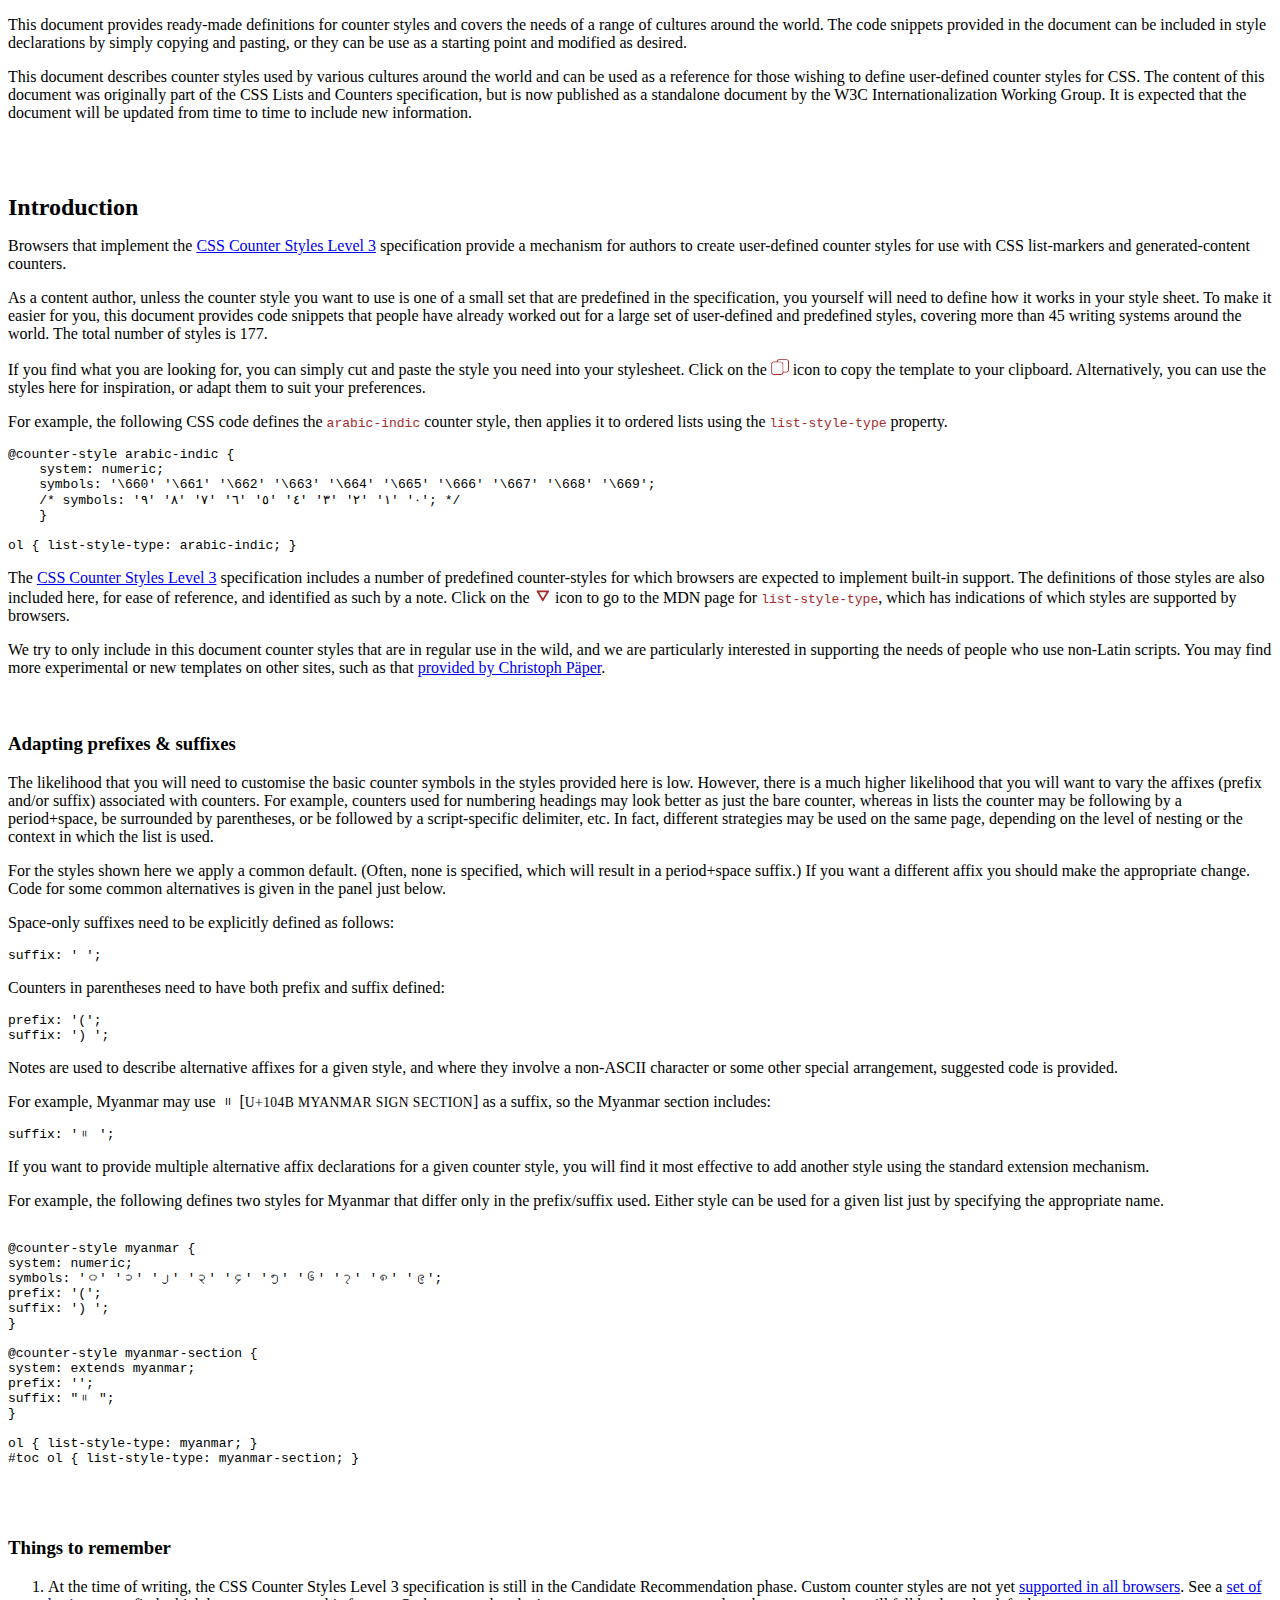
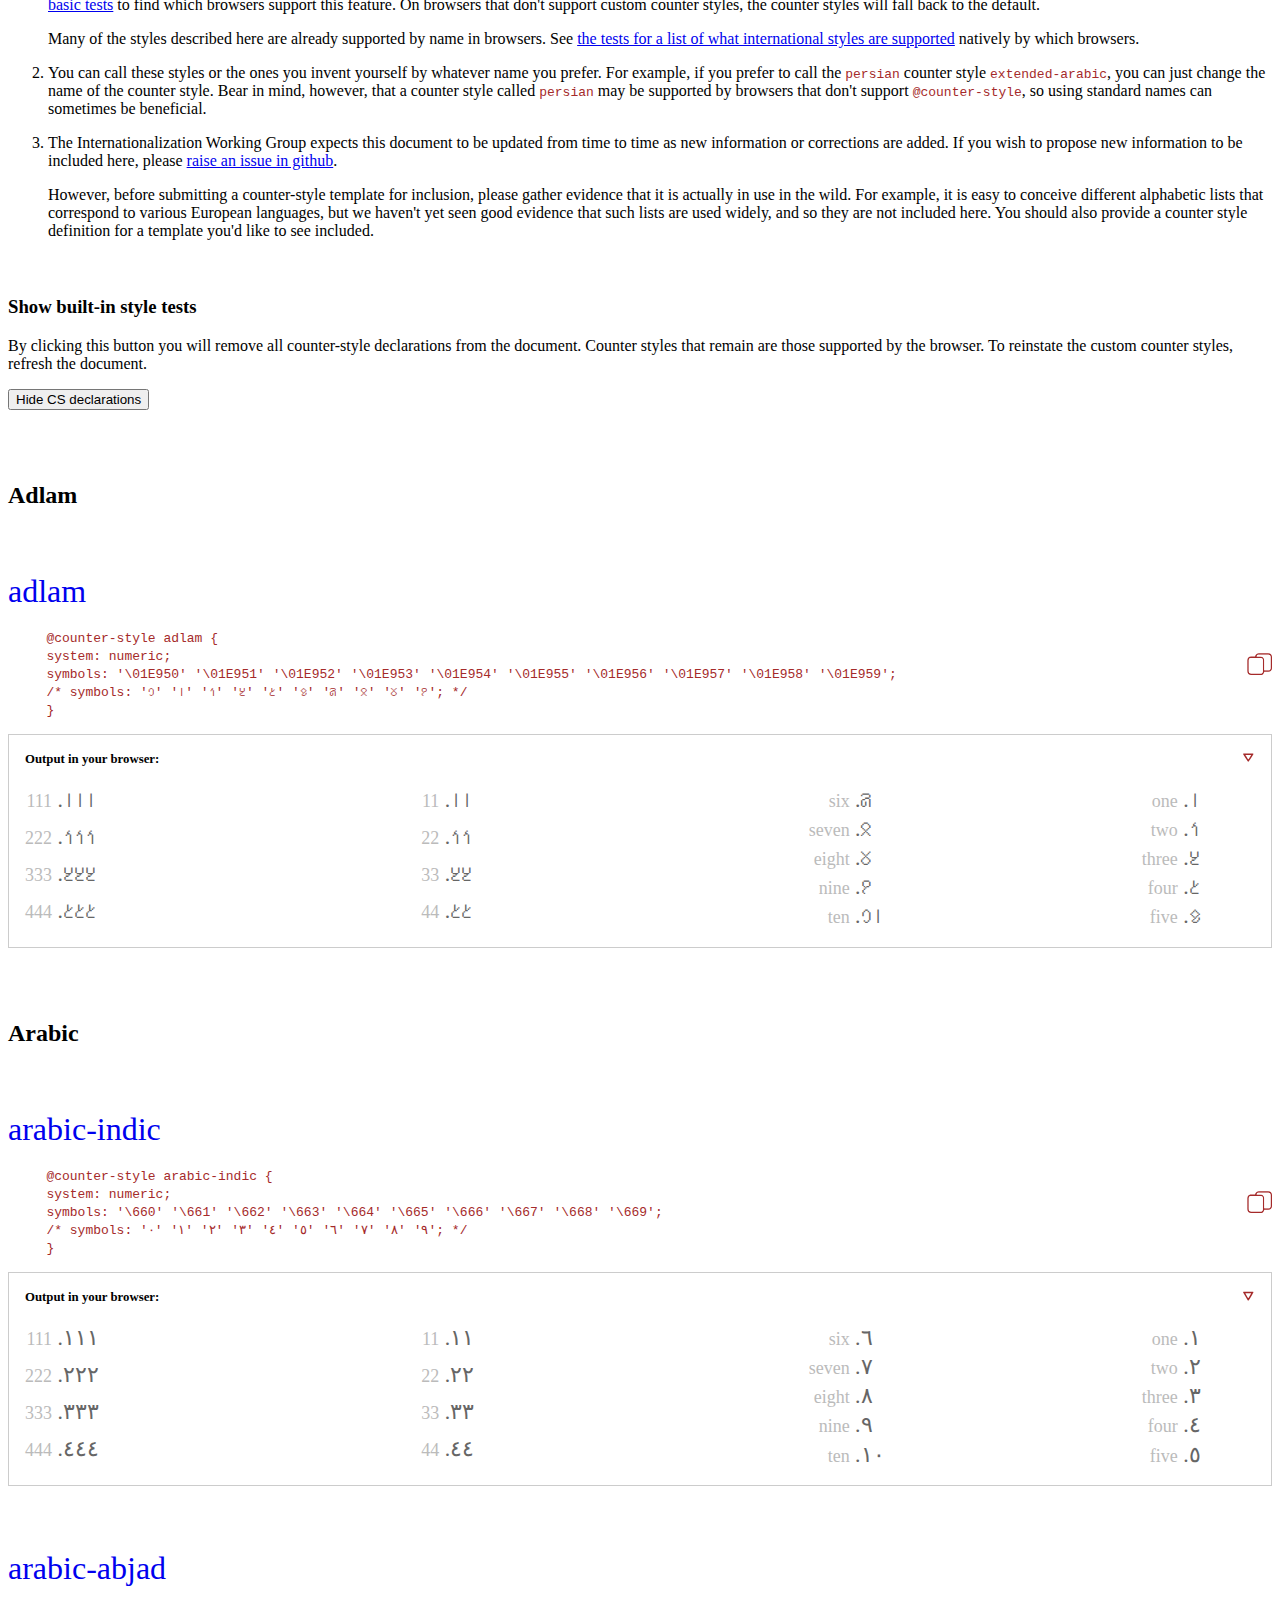
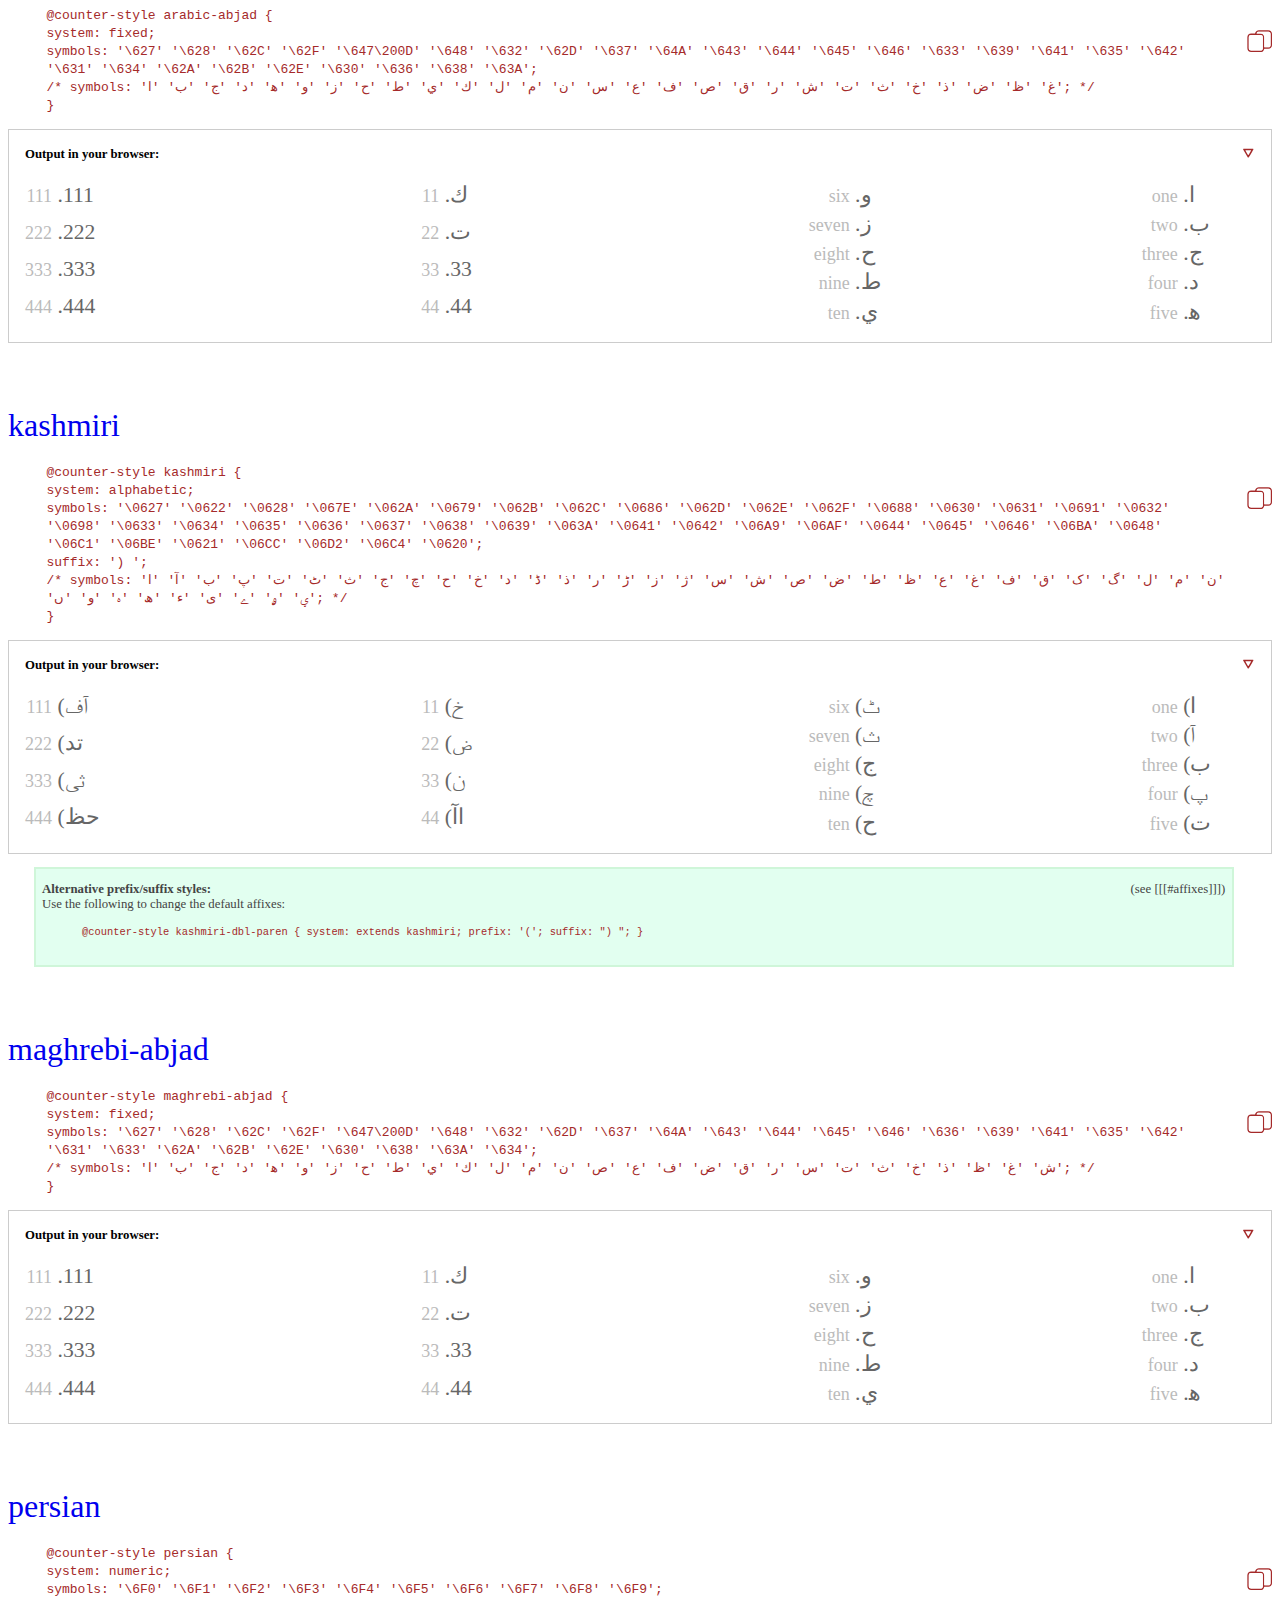
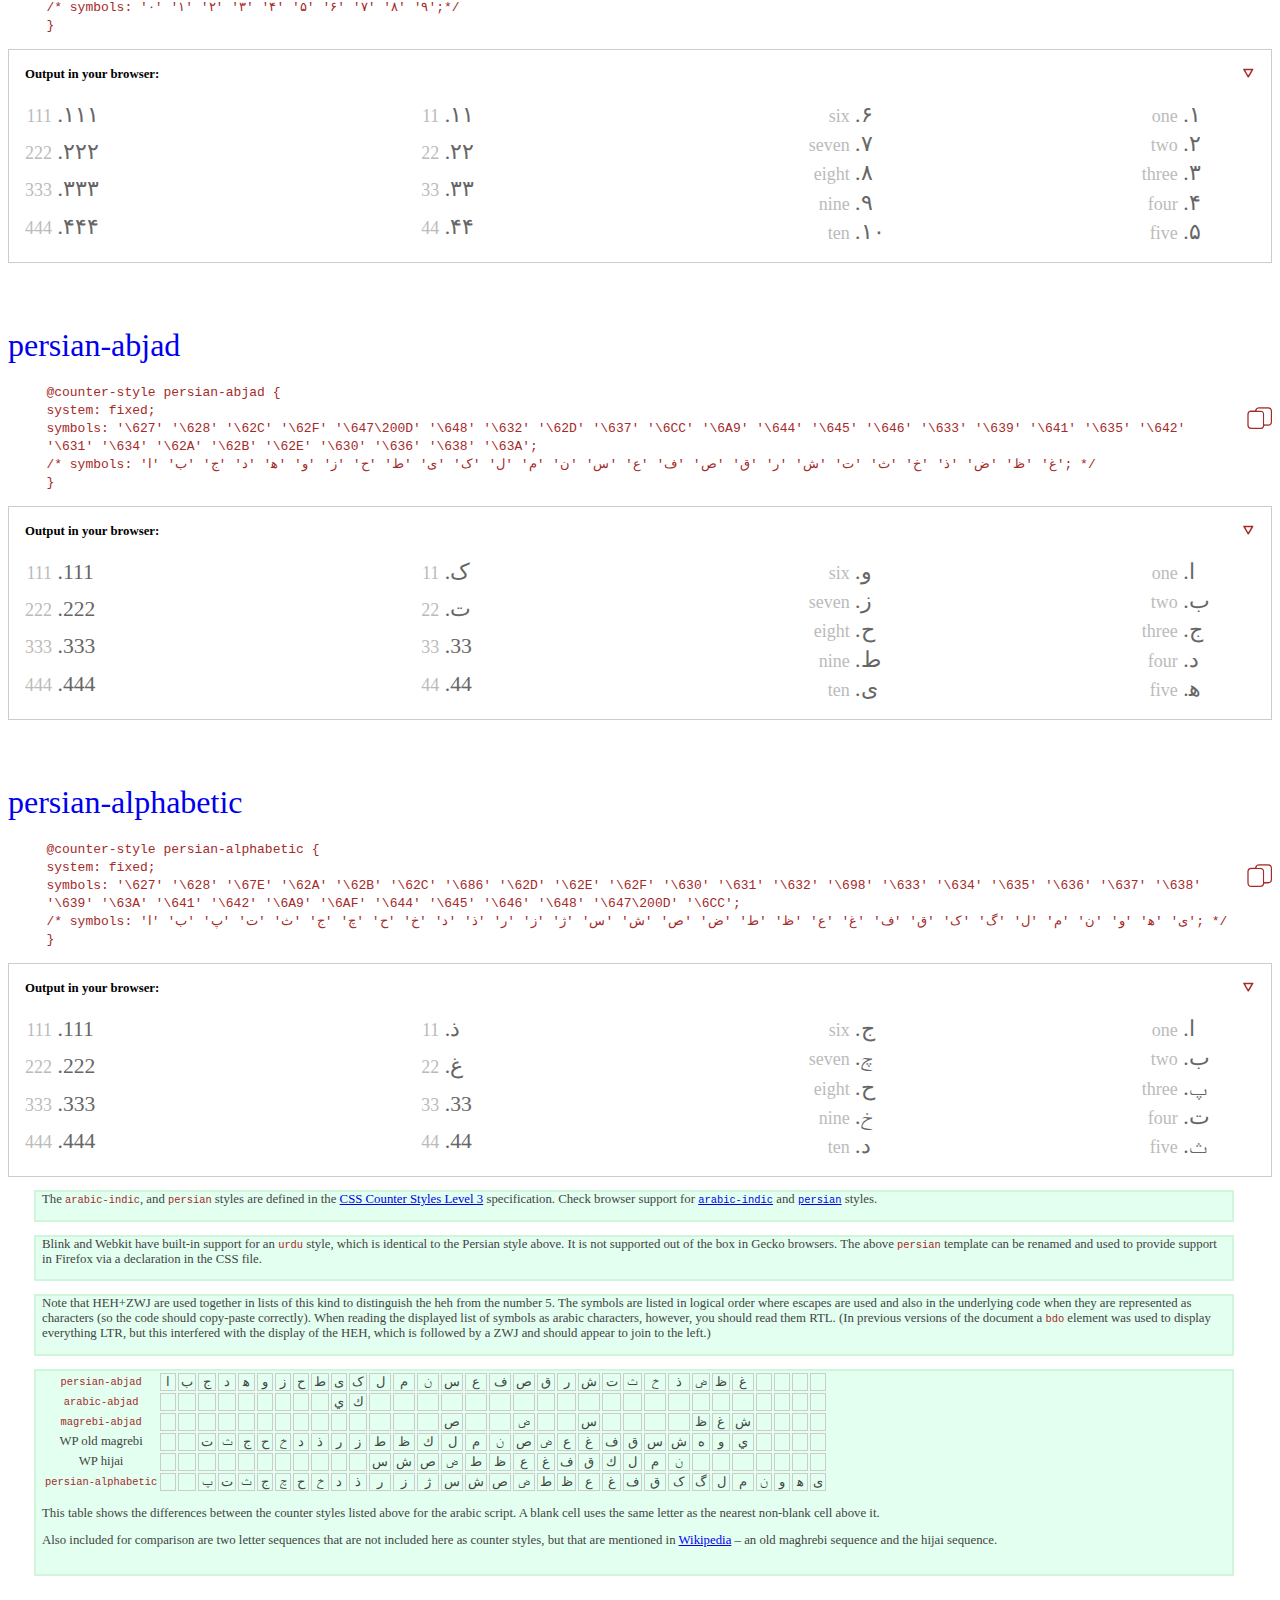
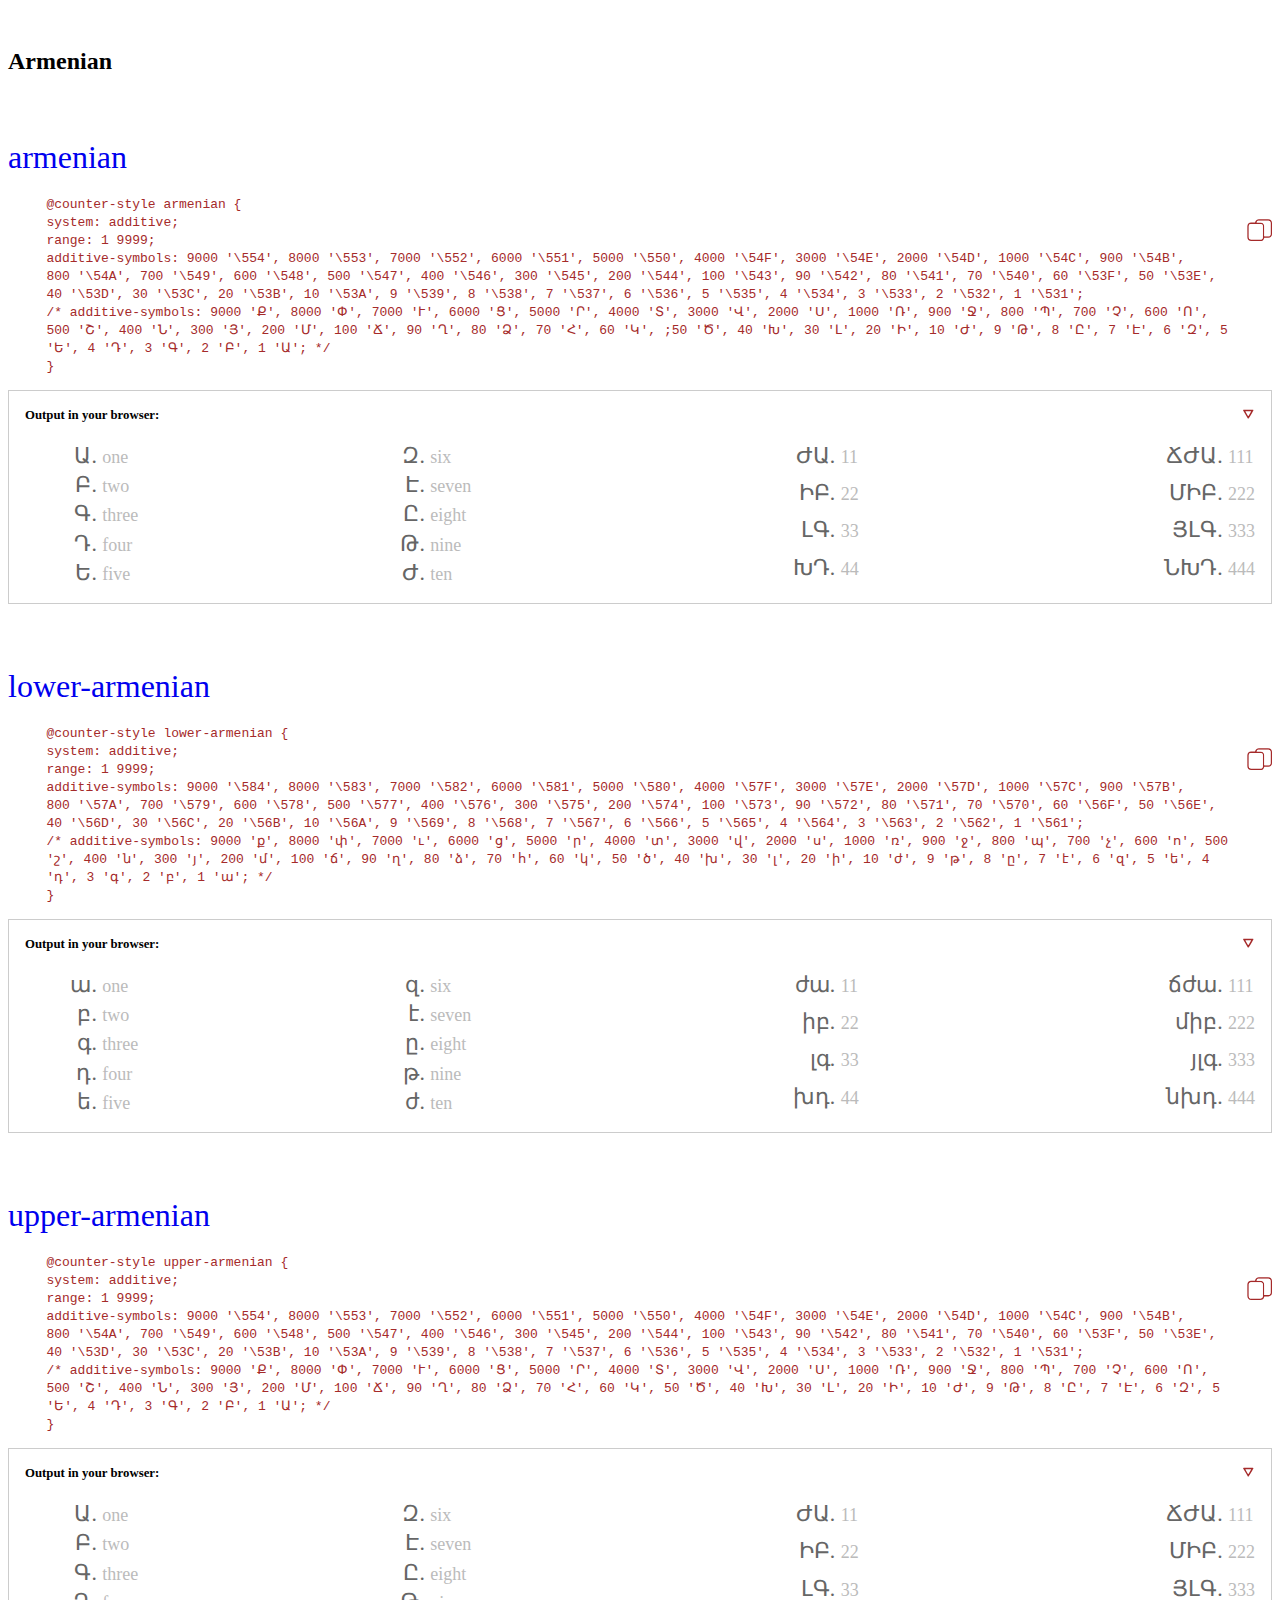
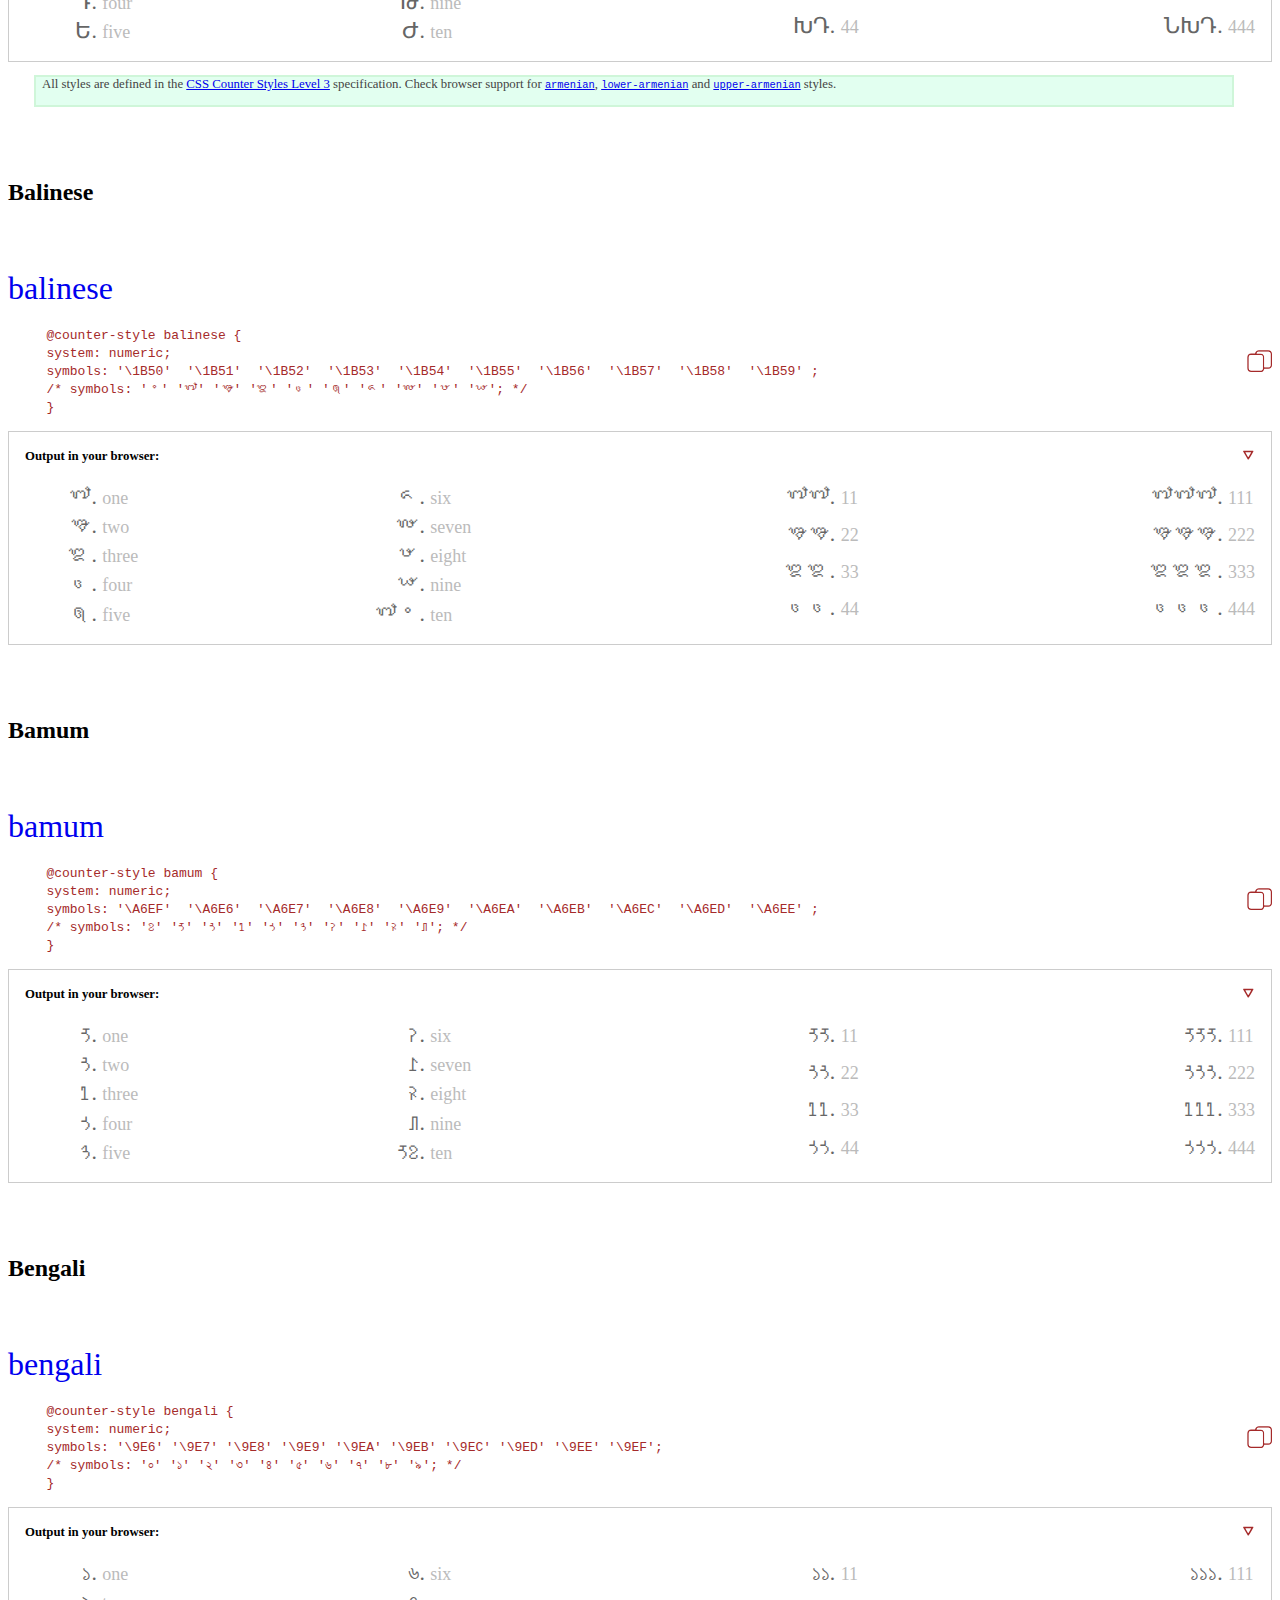
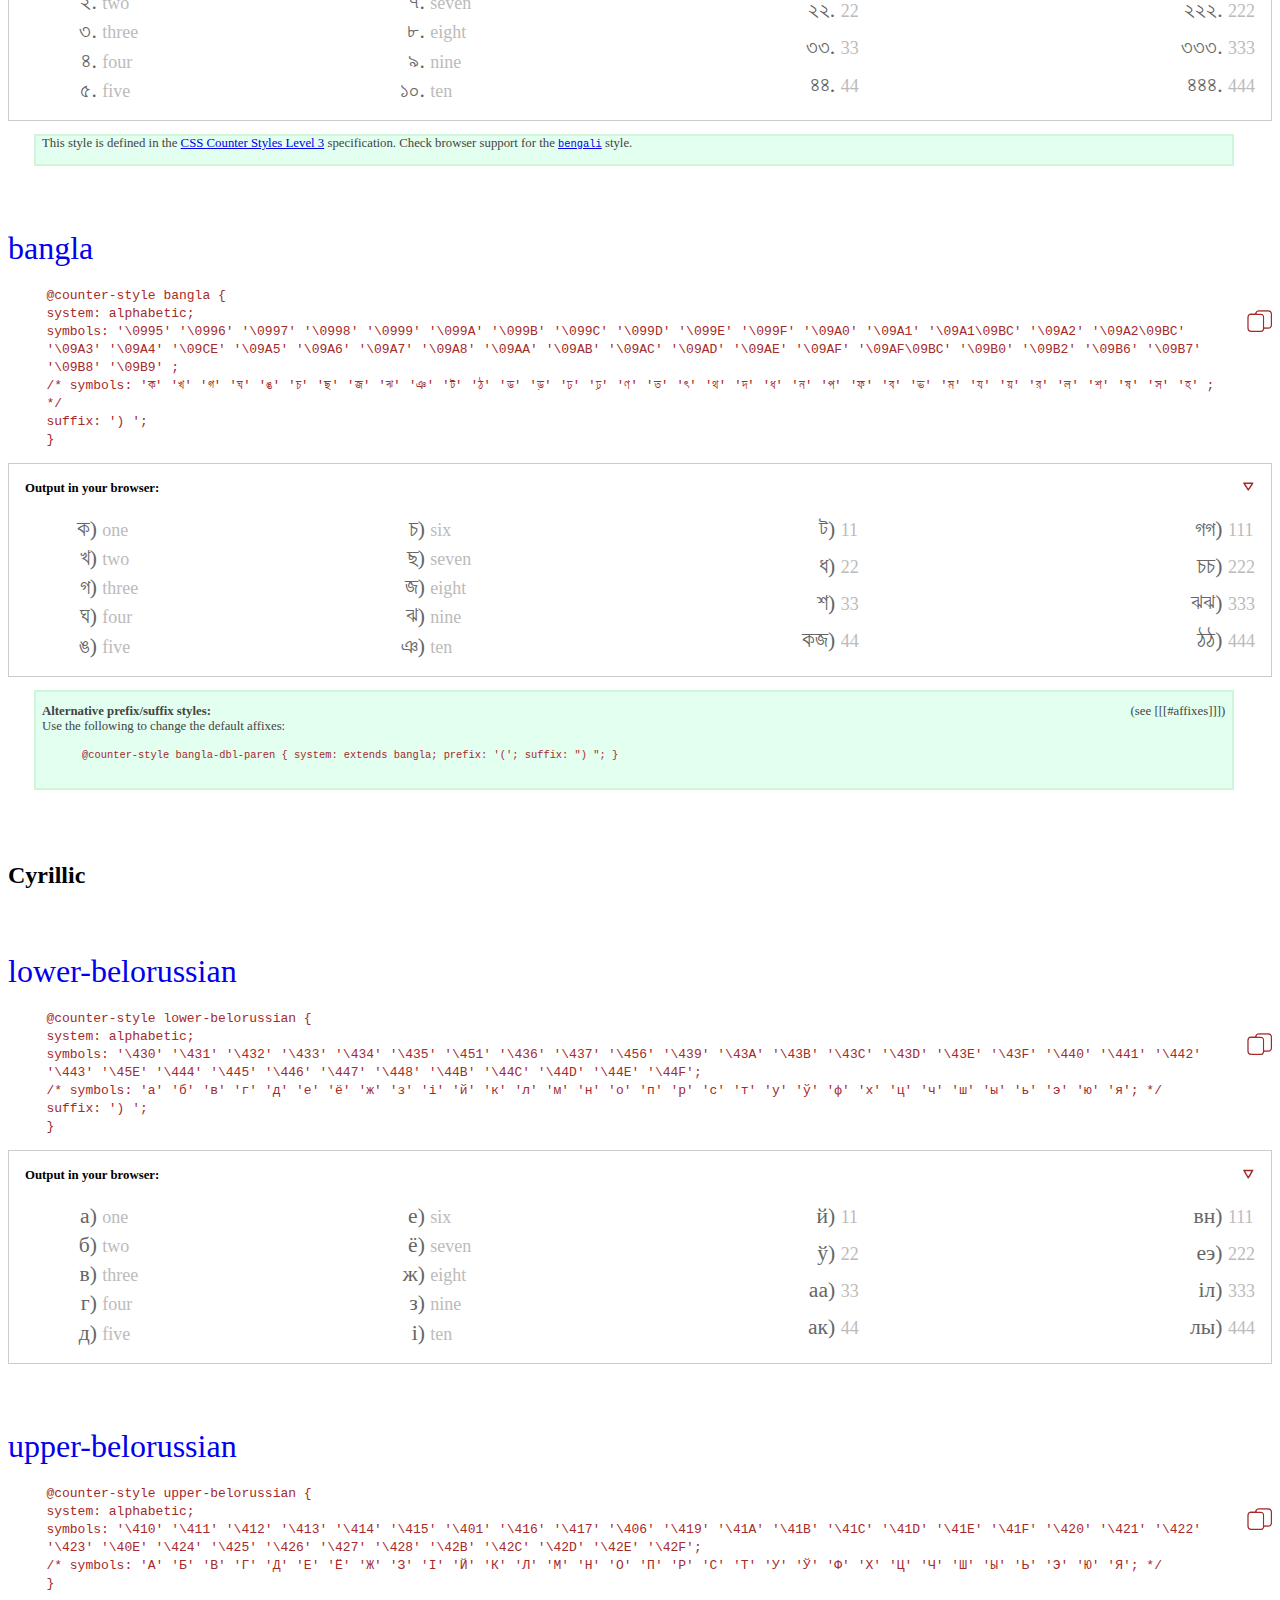
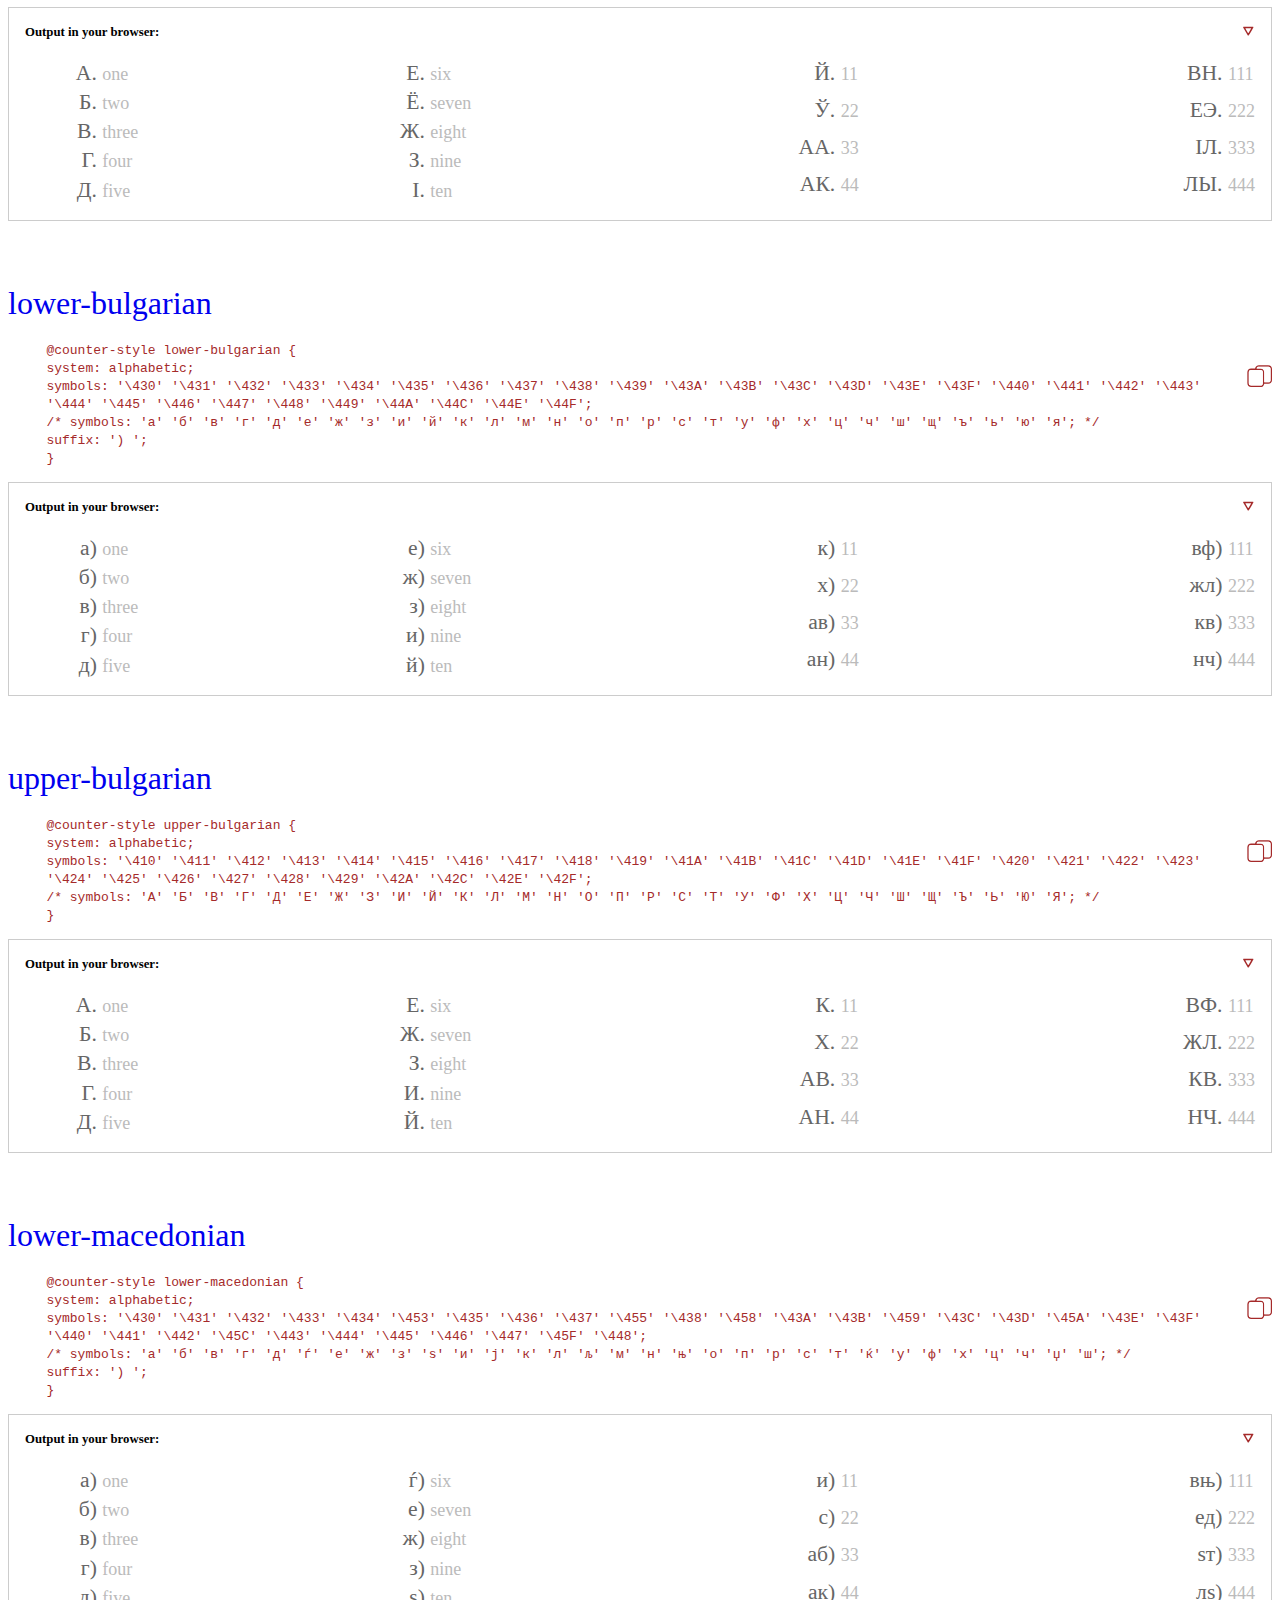
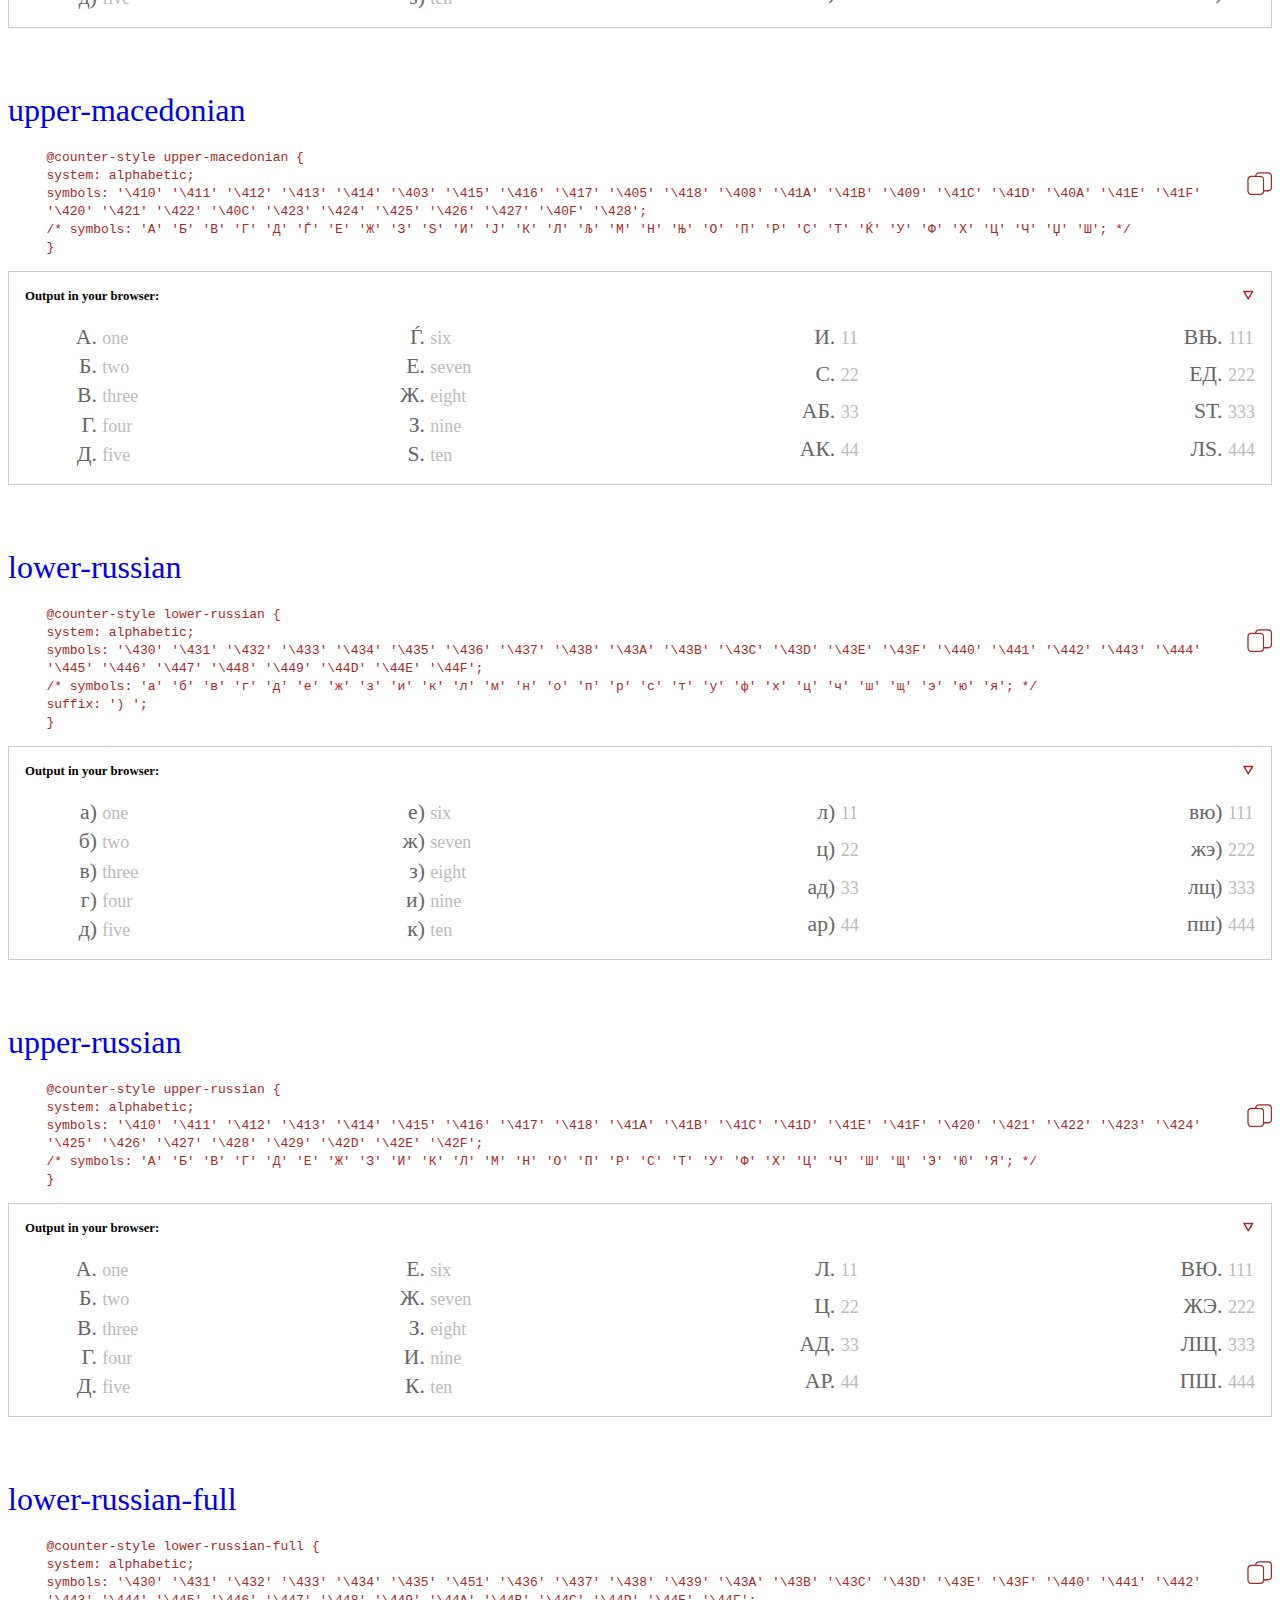
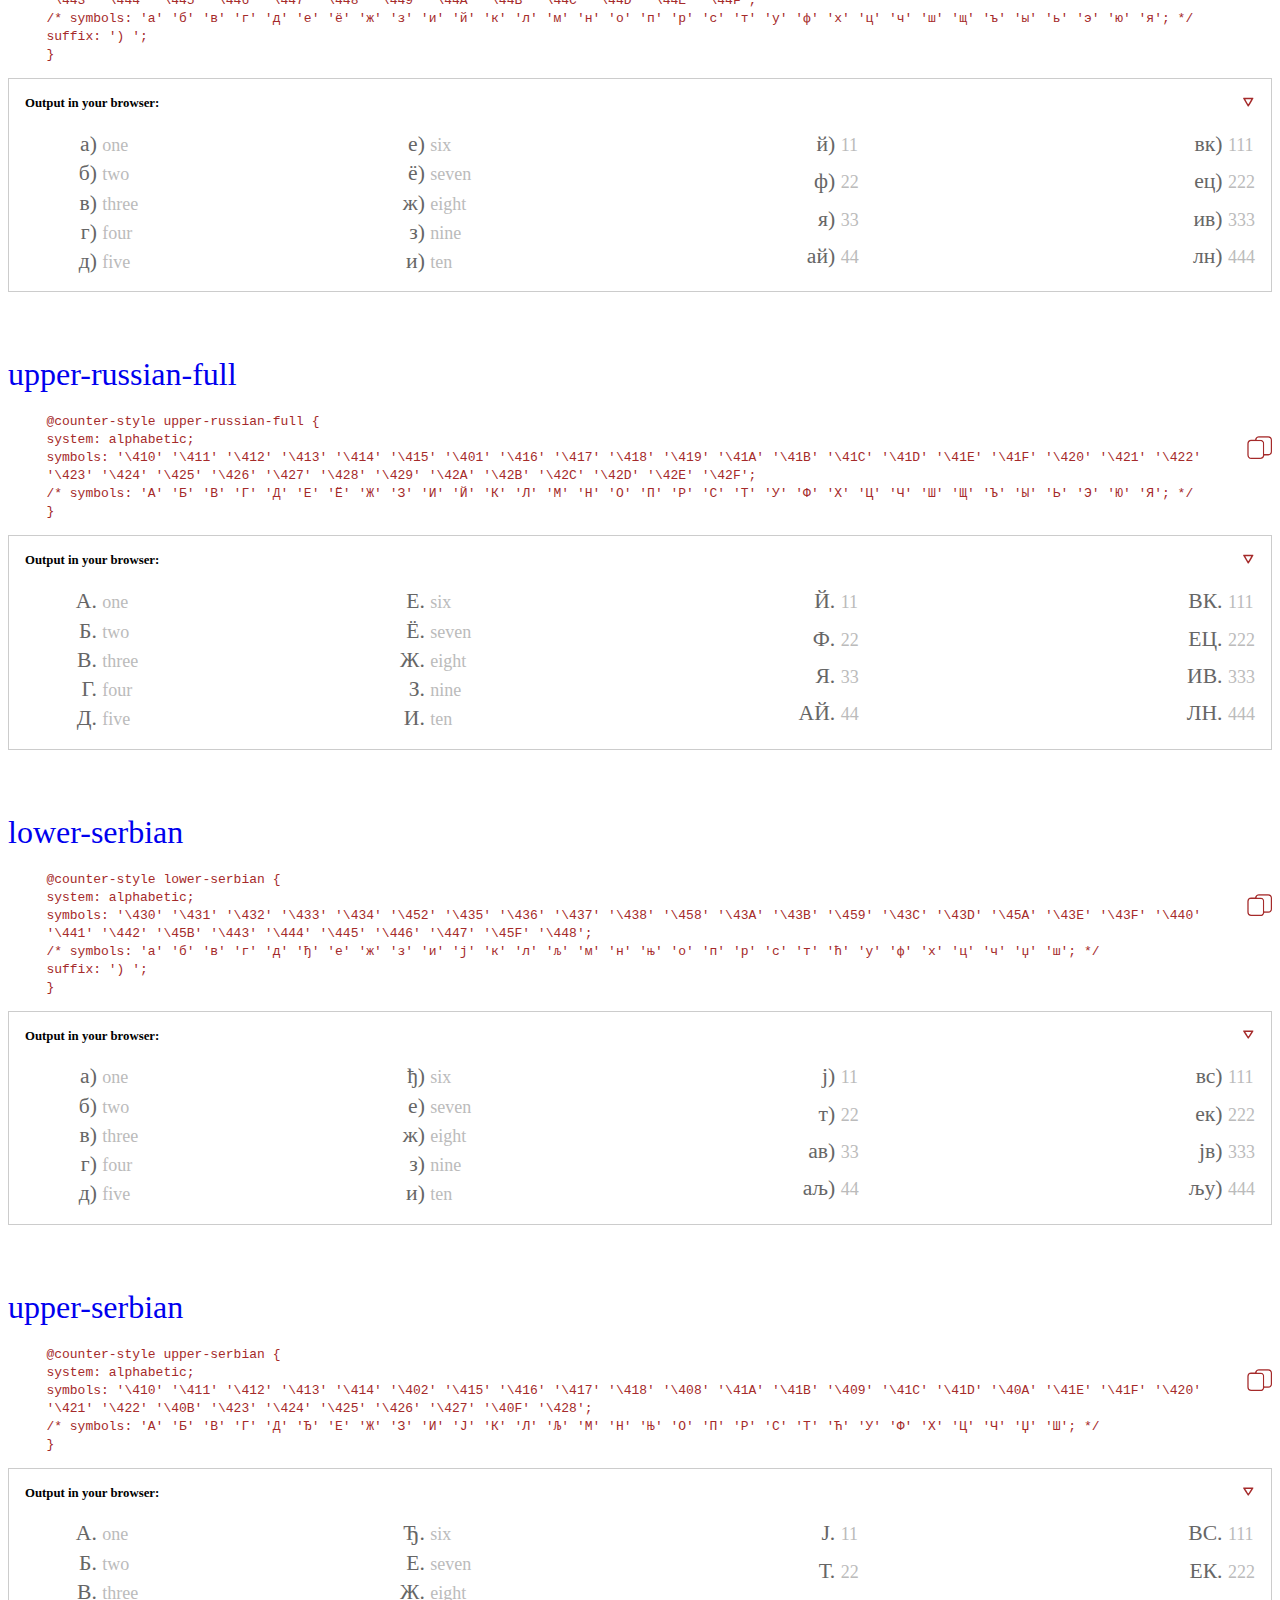
==== commit 4c0e0876: "Add a wrapper around each counter style definition Fixes copy" ====
--- a/index.html
+++ b/index.html
@@ -1267,6 +1267,8 @@
 
 
 </style>
+
+<script src="code.js"></script>
 </head>
 
 
@@ -1397,69 +1399,13 @@
 <dialog id="copyNotice">Copied !</dialog>
 
 
-<style>
-@counter-style counter {
-system: extends decimal;
-suffix: "    ";
-}
-</style>
-
-
-
-<script>
-
-function addExamples (styleName, lang, dir, type) {
-    // draws the "Output in your browser" boxes.
-    // type is one of 'vshort' (stops after 22), or short (stops after 44)
-    if (typeof type === 'undefined') type = 'full'
-    
-    var out = ''
-    out += `<p class="browser_output_title">Output in your browser:<a style="float:right" href="https://developer.mozilla.org/en-US/docs/Web/CSS/list-style-type#browser_compatibility" target="_blank"><img src="compat.svg" alt="Check for built-in browser support." title="Check for built-in browser support."></a></p>`
-    out += `<div class="template_container" style="display:flex; flex-direction:row; justify-content:space-between;"`
-    if (dir === 'rtl') out += ` dir="rtl">`
-    else out += `>`
-    
-    out += `
-    <ol lang="${ lang }" style="list-style-type: ${ styleName }; display:block;"><li>one</li><li>two</li><li>three</li><li>four</li><li>five</li></ol>
-    <ol start="6" lang="${ lang }" style="list-style-type: ${ styleName }; display:block;"><li>six</li><li>seven</li><li>eight</li><li>nine</li><li>ten</li></ol>
-    <div>
-    <ol start="11" class='high' lang="${ lang }" style="list-style-type: ${ styleName };"><li>11</li></ol>
-    <ol start="22" class='high' lang="${ lang }" style="list-style-type: ${ styleName };"><li>22</li></ol>`
-    if (type !== 'vshort') out += `
-    <ol start="33" class='high' lang="${ lang }" style="list-style-type: ${ styleName };"><li>33</li></ol>
-    <ol start="44" class='high' lang="${ lang }" style="list-style-type: ${ styleName };"><li>44</li></ol>`
-    out += `</div>`
-    
-    if (type === 'full') {
-        out += `<div>
-    <ol start="111" class='high' lang="${ lang }" style="list-style-type: ${ styleName };"><li>111</li></ol>
-    <ol start="222" class='high' lang="${ lang }" style="list-style-type: ${ styleName };"><li>222</li></ol>
-    <ol start="333" class='high' lang="${ lang }" style="list-style-type: ${ styleName };"><li>333</li></ol>
-    <ol start="444" class='high' lang="${ lang }" style="list-style-type: ${ styleName };"><li>444</li></ol>`
-        }
-    
-    out += `</div>
-    `
-    out += `</div>`
-
-    document.getElementById('out_'+styleName).innerHTML = out
-    }
-
-function copyTemplate (id) {
-    navigator.clipboard.writeText(document.getElementById(id).textContent)
-    document.getElementById('copyNotice').style.display = 'block'
-    setTimeout(() => { document.getElementById('copyNotice').style.display = 'none' }, '500')
-    }
-</script>
-
-
-
 
 
 
 <section id="adlam-styles">
 <h2>Adlam</h2>
 
+<div class="csWrapper">
 <div class="copyMe" onclick="copyTemplate('adlam')"><img src="copy.svg" alt="Copy the style template." title="Copy the style template."></div>
 
 <p class="name" id="adlam"><a href="#adlam">adlam</a></p>
@@ -1474,6 +1420,7 @@
 
 <div id="out_adlam" class="browser_output"></div>
 <script>addExamples('adlam', 'fuf', 'rtl')</script>
+</div>
 </section>
 
 
@@ -1488,6 +1435,7 @@
 
 
 
+<div class="csWrapper">
 <div class="copyMe" onclick="copyTemplate('arabic-indic')"><img src="copy.svg" alt="Copy the style template." title="Copy the style template."></div>
 
 <p class="name" id="arabic-indic"><a href="#arabic-indic">arabic-indic</a></p>
@@ -1502,14 +1450,16 @@
 
 <div id="out_arabic-indic" class="browser_output"></div>
 <script>addExamples('arabic-indic', 'ar', 'rtl')</script>
-
-
-
-
-
-
-
-
+</div>
+
+
+
+
+
+
+
+
+<div class="csWrapper">
 <div class="copyMe" onclick="copyTemplate('arabic-abjad')"><img src="copy.svg" alt="Copy the style template." title="Copy the style template."></div>
 
 <p class="name" id="arabic-abjad"><a href="#arabic-abjad">arabic-abjad</a></p>
@@ -1524,13 +1474,15 @@
 
 <div id="out_arabic-abjad" class="browser_output"></div>
 <script>addExamples('arabic-abjad', 'ar', 'rtl')</script>
-
-
-
-
-
-
-
+</div>
+
+
+
+
+
+
+
+<div class="csWrapper">
 <div class="copyMe" onclick="copyTemplate('kashmiri')"><img src="copy.svg" alt="Copy the style template." title="Copy the style template."></div>
 
 <p class="name" id="kashmiri"><a href="#kashmiri">kashmiri</a></p>
@@ -1546,6 +1498,7 @@
 
 <div id="out_kashmiri" class="browser_output"></div>
 <script>addExamples('kashmiri', 'ks', 'rtl')</script>
+</div>
 
 
 
@@ -1568,6 +1521,7 @@
 
 
 
+<div class="csWrapper">
 <div class="copyMe" onclick="copyTemplate('maghrebi-abjad')"><img src="copy.svg" alt="Copy the style template." title="Copy the style template."></div>
 
 <p class="name" id="maghrebi-abjad"><a href="#maghrebi-abjad">maghrebi-abjad</a></p>
@@ -1582,18 +1536,20 @@
 
 <div id="out_maghrebi-abjad" class="browser_output"></div>
 <script>addExamples('maghrebi-abjad', 'ar', 'rtl')</script>
-
-
-
-
-
-
-
-
-
-
-
-
+</div>
+
+
+
+
+
+
+
+
+
+
+
+
+<div class="csWrapper">
 <div class="copyMe" onclick="copyTemplate('persian')"><img src="copy.svg" alt="Copy the style template." title="Copy the style template."></div>
 
 <p class="name" id="persian"><a href="#persian">persian</a></p>
@@ -1608,18 +1564,20 @@
 
 <div id="out_persian" class="browser_output"></div>
 <script>addExamples('persian', 'fa', 'rtl')</script>
-
-
-
-
-
-
-
-
-
-
-
-
+</div>
+
+
+
+
+
+
+
+
+
+
+
+
+<div class="csWrapper">
 <div class="copyMe" onclick="copyTemplate('persian-abjad')"><img src="copy.svg" alt="Copy the style template." title="Copy the style template."></div>
 
 <p class="name" id="persian-abjad"><a href="#persian-abjad">persian-abjad</a></p>
@@ -1634,18 +1592,20 @@
 
 <div id="out_persian-abjad" class="browser_output"></div>
 <script>addExamples('persian-abjad', 'fa', 'rtl')</script>
-
-
-
-
-
-
-
-
-
-
-
-
+</div>
+
+
+
+
+
+
+
+
+
+
+
+
+<div class="csWrapper">
 <div class="copyMe" onclick="copyTemplate('persian-alphabetic')"><img src="copy.svg" alt="Copy the style template." title="Copy the style template."></div>
 
 <p class="name" id="persian-alphabetic"><a href="#persian-alphabetic">persian-alphabetic</a></p>
@@ -1660,6 +1620,7 @@
 
 <div id="out_persian-alphabetic" class="browser_output"></div>
 <script>addExamples('persian-alphabetic', 'fa', 'rtl')</script>
+</div>
 
 
 
@@ -1900,6 +1861,7 @@
 <section id="armenian-styles">
 <h2>Armenian</h2>
 
+<div class="csWrapper">
 <div class="copyMe" onclick="copyTemplate('armenian')"><img src="copy.svg" alt="Copy the style template." title="Copy the style template."></div>
 
 <p class="name" id="armenian"><a href="#armenian">armenian</a></p>
@@ -1915,18 +1877,20 @@
 
 <div id="out_armenian" class="browser_output"></div>
 <script>addExamples('armenian', 'hy', '')</script>
-
-
-
-
-
-
-
-
-
-
-
-
+</div>
+
+
+
+
+
+
+
+
+
+
+
+
+<div class="csWrapper">
 <div class="copyMe" onclick="copyTemplate('lower-armenian')"><img src="copy.svg" alt="Copy the style template." title="Copy the style template."></div>
 
 <p class="name" id="lower-armenian"><a href="#lower-armenian">lower-armenian</a></p>
@@ -1942,18 +1906,20 @@
 
 <div id="out_lower-armenian" class="browser_output"></div>
 <script>addExamples('lower-armenian', 'hy', '')</script>
-
-
-
-
-
-
-
-
-
-
-
-
+</div>
+
+
+
+
+
+
+
+
+
+
+
+
+<div class="csWrapper">
 <div class="copyMe" onclick="copyTemplate('upper-armenian')"><img src="copy.svg" alt="Copy the style template." title="Copy the style template."></div>
 
 <p class="name" id="upper-armenian"><a href="#upper-armenian">upper-armenian</a></p>
@@ -1969,6 +1935,7 @@
 
 <div id="out_upper-armenian" class="browser_output"></div>
 <script>addExamples('upper-armenian', 'hy', '')</script>
+</div>
 
 
 
@@ -1991,6 +1958,7 @@
 <section id="balinese-styles">
 <h2>Balinese</h2>
 
+<div class="csWrapper">
 <div class="copyMe" onclick="copyTemplate('balinese')"><img src="copy.svg" alt="Copy the style template." title="Copy the style template."></div>
 
 <p class="name" id="balinese"><a href="#balinese">balinese</a></p>
@@ -2005,6 +1973,7 @@
 
 <div id="out_balinese" class="browser_output"></div>
 <script>addExamples('balinese', 'ban', '')</script>
+</div>
 </section>
 
 
@@ -2019,6 +1988,7 @@
 <section id="bamum-styles">
 <h2>Bamum</h2>
 
+<div class="csWrapper">
 <div class="copyMe" onclick="copyTemplate('bamum')"><img src="copy.svg" alt="Copy the style template." title="Copy the style template."></div>
 
 <p class="name" id="bamum"><a href="#bamum">bamum</a></p>
@@ -2033,6 +2003,7 @@
 
 <div id="out_bamum" class="browser_output"></div>
 <script>addExamples('bamum', 'bsq', '')</script>
+</div>
 </section>
 
 
@@ -2047,6 +2018,7 @@
 <section id="bengali-styles">
   <h2>Bengali</h2>
 
+<div class="csWrapper">
 <div class="copyMe" onclick="copyTemplate('bengali')"><img src="copy.svg" alt="Copy the style template." title="Copy the style template."></div>
 
 <p class="name" id="bengali"><a href="#bengali">bengali</a></p>
@@ -2061,6 +2033,7 @@
 
 <div id="out_bengali" class="browser_output"></div>
 <script>addExamples('bengali', 'bn', '')</script>
+</div>
 
 
 
@@ -2069,6 +2042,7 @@
 
 
 
+<div class="csWrapper">
 <div class="copyMe" onclick="copyTemplate('bangla')"><img src="copy.svg" alt="Copy the style template." title="Copy the style template."></div>
 
 <p class="name" id="bangla"><a href="#bangla">bangla</a></p>
@@ -2084,6 +2058,7 @@
 
 <div id="out_bangla" class="browser_output"></div>
 <script>addExamples('bangla', 'bn', '')</script>
+</div>
 
 
 <aside class="note">
@@ -2113,6 +2088,7 @@
 <section id="cyrillic-styles">
 <h2>Cyrillic</h2>
 
+<div class="csWrapper">
 <div class="copyMe" onclick="copyTemplate('lower-belorussian')"><img src="copy.svg" alt="Copy the style template." title="Copy the style template."></div>
 
 <p class="name" id="lower-belorussian"><a href="#lower-belorussian">lower-belorussian</a></p>
@@ -2128,14 +2104,16 @@
 
 <div id="out_lower-belorussian" class="browser_output"></div>
 <script>addExamples('lower-belorussian', 'be', '')</script>
-
-
-
-
-
-
-
-
+</div>
+
+
+
+
+
+
+
+
+<div class="csWrapper">
 <div class="copyMe" onclick="copyTemplate('upper-belorussian')"><img src="copy.svg" alt="Copy the style template." title="Copy the style template."></div>
 
 <p class="name" id="upper-belorussian"><a href="#upper-belorussian">upper-belorussian</a></p>
@@ -2150,16 +2128,18 @@
 
 <div id="out_upper-belorussian" class="browser_output"></div>
 <script>addExamples('upper-belorussian', 'be', '')</script>
-
-
-
-
-
-
-
-
-
-
+</div>
+
+
+
+
+
+
+
+
+
+
+<div class="csWrapper">
 <div class="copyMe" onclick="copyTemplate('lower-bulgarian')"><img src="copy.svg" alt="Copy the style template." title="Copy the style template."></div>
 
 <p class="name" id="lower-bulgarian"><a href="#lower-bulgarian">lower-bulgarian</a></p>
@@ -2175,14 +2155,16 @@
 
 <div id="out_lower-bulgarian" class="browser_output"></div>
 <script>addExamples('lower-bulgarian', 'bg', '')</script>
-
-
-
-
-
-
-
-
+</div>
+
+
+
+
+
+
+
+
+<div class="csWrapper">
 <div class="copyMe" onclick="copyTemplate('upper-bulgarian')"><img src="copy.svg" alt="Copy the style template." title="Copy the style template."></div>
 
 <p class="name" id="upper-bulgarian"><a href="#upper-bulgarian">upper-bulgarian</a></p>
@@ -2197,14 +2179,16 @@
 
 <div id="out_upper-bulgarian" class="browser_output"></div>
 <script>addExamples('upper-bulgarian', 'bg', '')</script>
-
-
-
-
-
-
-
-
+</div>
+
+
+
+
+
+
+
+
+<div class="csWrapper">
 <div class="copyMe" onclick="copyTemplate('lower-macedonian')"><img src="copy.svg" alt="Copy the style template." title="Copy the style template."></div>
 
 <p class="name" id="lower-macedonian"><a href="#lower-macedonian">lower-macedonian</a></p>
@@ -2220,14 +2204,16 @@
 
 <div id="out_lower-macedonian" class="browser_output"></div>
 <script>addExamples('lower-macedonian', 'mk', '')</script>
-
-
-
-
-
-
-
-
+</div>
+
+
+
+
+
+
+
+
+<div class="csWrapper">
 <div class="copyMe" onclick="copyTemplate('upper-macedonian')"><img src="copy.svg" alt="Copy the style template." title="Copy the style template."></div>
 
 <p class="name" id="upper-macedonian"><a href="#upper-macedonian">upper-macedonian</a></p>
@@ -2242,12 +2228,14 @@
 
 <div id="out_upper-macedonian" class="browser_output"></div>
 <script>addExamples('upper-macedonian', 'mk', '')</script>
-
-
-
-
-
-
+</div>
+
+
+
+
+
+
+<div class="csWrapper">
 <div class="copyMe" onclick="copyTemplate('lower-russian')"><img src="copy.svg" alt="Copy the style template." title="Copy the style template."></div>
 
 <p class="name" id="lower-russian"><a href="#lower-russian">lower-russian</a></p>
@@ -2263,14 +2251,16 @@
 
 <div id="out_lower-russian" class="browser_output"></div>
 <script>addExamples('lower-russian', 'ru', '')</script>
-
-
-
-
-
-
-
-
+</div>
+
+
+
+
+
+
+
+
+<div class="csWrapper">
 <div class="copyMe" onclick="copyTemplate('upper-russian')"><img src="copy.svg" alt="Copy the style template." title="Copy the style template."></div>
 
 <p class="name" id="upper-russian"><a href="#upper-russian">upper-russian</a></p>
@@ -2285,13 +2275,15 @@
 
 <div id="out_upper-russian" class="browser_output"></div>
 <script>addExamples('upper-russian', 'ru', '')</script>
-
-
-
-
-
-
-
+</div>
+
+
+
+
+
+
+
+<div class="csWrapper">
 <div class="copyMe" onclick="copyTemplate('lower-russian-full')"><img src="copy.svg" alt="Copy the style template." title="Copy the style template."></div>
 
 <p class="name" id="lower-russian-full"><a href="#lower-russian-full">lower-russian-full</a></p>
@@ -2307,14 +2299,16 @@
 
 <div id="out_lower-russian-full" class="browser_output"></div>
 <script>addExamples('lower-russian-full', 'ru', '')</script>
-
-
-
-
-
-
-
-
+</div>
+
+
+
+
+
+
+
+
+<div class="csWrapper">
 <div class="copyMe" onclick="copyTemplate('upper-russian-full')"><img src="copy.svg" alt="Copy the style template." title="Copy the style template."></div>
 
 <p class="name" id="upper-russian-full"><a href="#upper-russian-full">upper-russian-full</a></p>
@@ -2329,14 +2323,16 @@
 
 <div id="out_upper-russian-full" class="browser_output"></div>
 <script>addExamples('upper-russian-full', 'ru', '')</script>
-
-
-
-
-
-
-
-
+</div>
+
+
+
+
+
+
+
+
+<div class="csWrapper">
 <div class="copyMe" onclick="copyTemplate('lower-serbian')"><img src="copy.svg" alt="Copy the style template." title="Copy the style template."></div>
 
 <p class="name" id="lower-serbian"><a href="#lower-serbian">lower-serbian</a></p>
@@ -2352,14 +2348,16 @@
 
 <div id="out_lower-serbian" class="browser_output"></div>
 <script>addExamples('lower-serbian', 'sr', '')</script>
-
-
-
-
-
-
-
-
+</div>
+
+
+
+
+
+
+
+
+<div class="csWrapper">
 <div class="copyMe" onclick="copyTemplate('upper-serbian')"><img src="copy.svg" alt="Copy the style template." title="Copy the style template."></div>
 
 <p class="name" id="upper-serbian"><a href="#upper-serbian">upper-serbian</a></p>
@@ -2374,14 +2372,16 @@
 
 <div id="out_upper-serbian" class="browser_output"></div>
 <script>addExamples('upper-serbian', 'sr', '')</script>
-
-
-
-
-
-
-
-
+</div>
+
+
+
+
+
+
+
+
+<div class="csWrapper">
 <div class="copyMe" onclick="copyTemplate('lower-ukrainian')"><img src="copy.svg" alt="Copy the style template." title="Copy the style template."></div>
 
 <p class="name" id="lower-ukrainian"><a href="#lower-ukrainian">lower-ukrainian</a></p>
@@ -2397,14 +2397,16 @@
 
 <div id="out_lower-ukrainian" class="browser_output"></div>
 <script>addExamples('lower-ukrainian', 'uk', '')</script>
-
-
-
-
-
-
-
-
+</div>
+
+
+
+
+
+
+
+
+<div class="csWrapper">
 <div class="copyMe" onclick="copyTemplate('upper-ukrainian')"><img src="copy.svg" alt="Copy the style template." title="Copy the style template."></div>
 
 <p class="name" id="upper-ukrainian"><a href="#upper-ukrainian">upper-ukrainian</a></p>
@@ -2419,14 +2421,16 @@
 
 <div id="out_upper-ukrainian" class="browser_output"></div>
 <script>addExamples('upper-ukrainian', 'uk', '')</script>
-
-
-
-
-
-
-
-
+</div>
+
+
+
+
+
+
+
+
+<div class="csWrapper">
 <div class="copyMe" onclick="copyTemplate('lower-ukrainian-full')"><img src="copy.svg" alt="Copy the style template." title="Copy the style template."></div>
 
 <p class="name" id="lower-ukrainian-full"><a href="#lower-ukrainian-full">lower-ukrainian-full</a></p>
@@ -2442,14 +2446,16 @@
 
 <div id="out_lower-ukrainian-full" class="browser_output"></div>
 <script>addExamples('lower-ukrainian-full', 'uk', '')</script>
-
-
-
-
-
-
-
-
+</div>
+
+
+
+
+
+
+
+
+<div class="csWrapper">
 <div class="copyMe" onclick="copyTemplate('upper-ukrainian-full')"><img src="copy.svg" alt="Copy the style template." title="Copy the style template."></div>
 
 <p class="name" id="upper-ukrainian-full"><a href="#upper-ukrainian-full">upper-ukrainian-full</a></p>
@@ -2464,6 +2470,7 @@
 
 <div id="out_upper-ukrainian-full" class="browser_output"></div>
 <script>addExamples('upper-ukrainian-full', 'uk', '')</script>
+</div>
 </section>
 
 
@@ -2480,6 +2487,7 @@
 <h2>Devanagari</h2>
 
 
+<div class="csWrapper">
 <div class="copyMe" onclick="copyTemplate('bodo')"><img src="copy.svg" alt="Copy the style template." title="Copy the style template."></div>
 
 <p class="name" id="bodo"><a href="#bodo">bodo</a></p>
@@ -2495,6 +2503,7 @@
 
 <div id="out_bodo" class="browser_output"></div>
 <script>addExamples('bodo', 'brx', '')</script>
+</div>
 
 
 <aside class="note">
@@ -2520,6 +2529,7 @@
 
 
 
+<div class="csWrapper">
 <div class="copyMe" onclick="copyTemplate('devanagari')"><img src="copy.svg" alt="Copy the style template." title="Copy the style template."></div>
 
 <p class="name" id="devanagari"><a href="#devanagari">devanagari</a></p>
@@ -2534,6 +2544,7 @@
 
 <div id="out_devanagari" class="browser_output"></div>
 <script>addExamples('devanagari', 'hi', '')</script>
+</div>
 
 
 
@@ -2547,6 +2558,7 @@
 
 
 
+<div class="csWrapper">
 <div class="copyMe" onclick="copyTemplate('dogri')"><img src="copy.svg" alt="Copy the style template." title="Copy the style template."></div>
 
 <p class="name" id="dogri"><a href="#dogri">dogri</a></p>
@@ -2562,6 +2574,7 @@
 
 <div id="out_dogri" class="browser_output"></div>
 <script>addExamples('dogri', 'dgo', '')</script>
+</div>
 
 
 <aside class="note">
@@ -2588,6 +2601,7 @@
 
 
 
+<div class="csWrapper">
 <div class="copyMe" onclick="copyTemplate('hindi')"><img src="copy.svg" alt="Copy the style template." title="Copy the style template."></div>
 
 <p class="name" id="hindi"><a href="#hindi">hindi</a></p>
@@ -2602,15 +2616,17 @@
 
 <div id="out_hindi" class="browser_output"></div>
 <script>addExamples('hindi', 'hi', '')</script>
-
-
-
-
-
-
-
-
-
+</div>
+
+
+
+
+
+
+
+
+
+<div class="csWrapper">
 <div class="copyMe" onclick="copyTemplate('konkani')"><img src="copy.svg" alt="Copy the style template." title="Copy the style template."></div>
 
 <p class="name" id="konkani"><a href="#konkani">konkani</a></p>
@@ -2626,6 +2642,7 @@
 
 <div id="out_konkani" class="browser_output"></div>
 <script>addExamples('konkani', 'knn', '')</script>
+</div>
 
 
 
@@ -2653,6 +2670,7 @@
 
 
 
+<div class="csWrapper">
 <div class="copyMe" onclick="copyTemplate('maithili')"><img src="copy.svg" alt="Copy the style template." title="Copy the style template."></div>
 
 <p class="name" id="maithili"><a href="#maithili">maithili</a></p>
@@ -2668,6 +2686,7 @@
 
 <div id="out_maithili" class="browser_output"></div>
 <script>addExamples('maithili', 'mai', '')</script>
+</div>
 
 
 
@@ -2695,6 +2714,7 @@
 
 
 
+<div class="csWrapper">
 <div class="copyMe" onclick="copyTemplate('marathi')"><img src="copy.svg" alt="Copy the style template." title="Copy the style template."></div>
 
 <p class="name" id="marathi"><a href="#marathi">marathi</a></p>
@@ -2710,6 +2730,7 @@
 
 <div id="out_marathi" class="browser_output"></div>
 <script>addExamples('marathi', 'mr', '')</script>
+</div>
 
 
 
@@ -2737,6 +2758,7 @@
 
 
 
+<div class="csWrapper">
 <div class="copyMe" onclick="copyTemplate('sanskrit')"><img src="copy.svg" alt="Copy the style template." title="Copy the style template."></div>
 
 <p class="name" id="sanskrit"><a href="#sanskrit">sanskrit</a></p>
@@ -2752,6 +2774,7 @@
 
 <div id="out_sanskrit" class="browser_output"></div>
 <script>addExamples('sanskrit', 'sa', '')</script>
+</div>
 
 
 
@@ -2779,6 +2802,7 @@
 
 
 
+<div class="csWrapper">
 <div class="copyMe" onclick="copyTemplate('sindhi')"><img src="copy.svg" alt="Copy the style template." title="Copy the style template."></div>
 
 <p class="name" id="sindhi"><a href="#sindhi">sindhi</a></p>
@@ -2794,6 +2818,7 @@
 
 <div id="out_sindhi" class="browser_output"></div>
 <script>addExamples('sindhi', 'sd', '')</script>
+</div>
 
 
 
@@ -2825,6 +2850,7 @@
 <h2>Ethiopic</h2>
 
 
+<div class="csWrapper">
 <div class="copyMe" onclick="copyTemplate('afar')"><img src="copy.svg" alt="Copy the style template." title="Copy the style template."></div>
 
 <p class="name" id="afar"><a href="#afar">afar</a></p>
@@ -2840,13 +2866,15 @@
 
 <div id="out_afar" class="browser_output"></div>
 <script>addExamples('afar', 'aa', '')</script>
-
-
-
-
-
-
-
+</div>
+
+
+
+
+
+
+
+<div class="csWrapper">
 <div class="copyMe" onclick="copyTemplate('agaw')"><img src="copy.svg" alt="Copy the style template." title="Copy the style template."></div>
 
 <p class="name" id="agaw"><a href="#agaw">agaw</a></p>
@@ -2862,14 +2890,16 @@
 
 <div id="out_agaw" class="browser_output"></div>
 <script>addExamples('agaw', 'und', '')</script>
-
-
-
-
-
-
-
-
+</div>
+
+
+
+
+
+
+
+
+<div class="csWrapper">
 <div class="copyMe" onclick="copyTemplate('ari')"><img src="copy.svg" alt="Copy the style template." title="Copy the style template."></div>
 
 <p class="name" id="ari"><a href="#ari">ari</a></p>
@@ -2885,14 +2915,16 @@
 
 <div id="out_ari" class="browser_output"></div>
 <script>addExamples('ari', 'aiw', '')</script>
-
-
-
-
-
-
-
-
+</div>
+
+
+
+
+
+
+
+
+<div class="csWrapper">
 <div class="copyMe" onclick="copyTemplate('blin')"><img src="copy.svg" alt="Copy the style template." title="Copy the style template."></div>
 
 <p class="name" id="blin"><a href="#blin">blin</a></p>
@@ -2908,15 +2940,17 @@
 
 <div id="out_blin" class="browser_output"></div>
 <script>addExamples('blin', 'byn', '')</script>
-
-
-
-
-
-
-
-
-
+</div>
+
+
+
+
+
+
+
+
+
+<div class="csWrapper">
 <div class="copyMe" onclick="copyTemplate('dizi')"><img src="copy.svg" alt="Copy the style template." title="Copy the style template."></div>
 
 <p class="name" id="dizi"><a href="#dizi">dizi</a></p>
@@ -2932,15 +2966,17 @@
 
 <div id="out_dizi" class="browser_output"></div>
 <script>addExamples('dizi', 'mdx', '')</script>
-
-
-
-
-
-
-
-
-
+</div>
+
+
+
+
+
+
+
+
+
+<div class="csWrapper">
 <div class="copyMe" onclick="copyTemplate('ethiopic-halehame')"><img src="copy.svg" alt="Copy the style template." title="Copy the style template."></div>
 
 <p class="name" id="ethiopic-halehame"><a href="#ethiopic-halehame">ethiopic-halehame</a></p>
@@ -2956,15 +2992,17 @@
 
 <div id="out_ethiopic-halehame" class="browser_output"></div>
 <script>addExamples('ethiopic-halehame', 'am', '')</script>
-
-
-
-
-
-
-
-
-
+</div>
+
+
+
+
+
+
+
+
+
+<div class="csWrapper">
 <div class="copyMe" onclick="copyTemplate('ethiopic-halehame-am')"><img src="copy.svg" alt="Copy the style template." title="Copy the style template."></div>
 
 <p class="name" id="ethiopic-halehame-am"><a href="#ethiopic-halehame-am">ethiopic-halehame-am</a></p>
@@ -2980,15 +3018,17 @@
 
 <div id="out_ethiopic-halehame-am" class="browser_output"></div>
 <script>addExamples('ethiopic-halehame-am', 'am', '')</script>
-
-
-
-
-
-
-
-
-
+</div>
+
+
+
+
+
+
+
+
+
+<div class="csWrapper">
 <div class="copyMe" onclick="copyTemplate('ethiopic-halehame-ti-er')"><img src="copy.svg" alt="Copy the style template." title="Copy the style template."></div>
 
 <p class="name" id="ethiopic-halehame-ti-er"><a href="#ethiopic-halehame-ti-er">ethiopic-halehame-ti-er</a></p>
@@ -3004,15 +3044,17 @@
 
 <div id="out_ethiopic-halehame-ti-er" class="browser_output"></div>
 <script>addExamples('ethiopic-halehame-ti-er', 'ti', '')</script>
-
-
-
-
-
-
-
-
-
+</div>
+
+
+
+
+
+
+
+
+
+<div class="csWrapper">
 <div class="copyMe" onclick="copyTemplate('ethiopic-halehame-ti-et')"><img src="copy.svg" alt="Copy the style template." title="Copy the style template."></div>
 
 <p class="name" id="ethiopic-halehame-ti-et"><a href="#ethiopic-halehame-ti-et">ethiopic-halehame-ti-et</a></p>
@@ -3028,17 +3070,20 @@
 
 <div id="out_ethiopic-halehame-ti-et" class="browser_output"></div>
 <script>addExamples('ethiopic-halehame-ti-et', 'ti', '')</script>
-
-
-
-
-
-
-
+</div>
+
+
+
+
+
+
+
+<div class="csWrapper">
 <p class="name" id="ethiopic-numeric"><a href="#ethiopic-numeric">ethiopic-numeric</a></p>
 
 <div id="out_ethiopic-numeric" class="browser_output"></div>
 <script>addExamples('ethiopic-numeric', 'am', '')</script>
+</div>
 
 <aside class="note">
 <p>The <code class="kw" translate="no">ethiopic-numeric</code> style follows special rules that are described in the <a href="https://www.w3.org/TR/css-counter-styles-3/#ethiopic-numeric-counter-style" target="_blank">Counter Styles specification</a>.</p>
@@ -3049,6 +3094,7 @@
 
 
 
+<div class="csWrapper">
 <div class="copyMe" onclick="copyTemplate('gedeo')"><img src="copy.svg" alt="Copy the style template." title="Copy the style template."></div>
 
 <p class="name" id="gedeo"><a href="#gedeo">gedeo</a></p>
@@ -3064,15 +3110,17 @@
 
 <div id="out_gedeo" class="browser_output"></div>
 <script>addExamples('gedeo', 'drs', '')</script>
-
-
-
-
-
-
-
-
-
+</div>
+
+
+
+
+
+
+
+
+
+<div class="csWrapper">
 <div class="copyMe" onclick="copyTemplate('gumuz')"><img src="copy.svg" alt="Copy the style template." title="Copy the style template."></div>
 
 <p class="name" id="gumuz"><a href="#gumuz">gumuz</a></p>
@@ -3088,15 +3136,17 @@
 
 <div id="out_gumuz" class="browser_output"></div>
 <script>addExamples('gumuz', 'guk', '')</script>
-
-
-
-
-
-
-
-
-
+</div>
+
+
+
+
+
+
+
+
+
+<div class="csWrapper">
 <div class="copyMe" onclick="copyTemplate('hadiyya')"><img src="copy.svg" alt="Copy the style template." title="Copy the style template."></div>
 
 <p class="name" id="hadiyya"><a href="#hadiyya">hadiyya</a></p>
@@ -3112,15 +3162,17 @@
 
 <div id="out_hadiyya" class="browser_output"></div>
 <script>addExamples('hadiyya', 'hdy', '')</script>
-
-
-
-
-
-
-
-
-
+</div>
+
+
+
+
+
+
+
+
+
+<div class="csWrapper">
 <div class="copyMe" onclick="copyTemplate('harari')"><img src="copy.svg" alt="Copy the style template." title="Copy the style template."></div>
 
 <p class="name" id="harari"><a href="#harari">harari</a></p>
@@ -3136,15 +3188,17 @@
 
 <div id="out_harari" class="browser_output"></div>
 <script>addExamples('harari', 'har', '')</script>
-
-
-
-
-
-
-
-
-
+</div>
+
+
+
+
+
+
+
+
+
+<div class="csWrapper">
 <div class="copyMe" onclick="copyTemplate('kaffa')"><img src="copy.svg" alt="Copy the style template." title="Copy the style template."></div>
 
 <p class="name" id="kaffa"><a href="#kaffa">kaffa</a></p>
@@ -3160,15 +3214,17 @@
 
 <div id="out_kaffa" class="browser_output"></div>
 <script>addExamples('kaffa', 'kbr', '')</script>
-
-
-
-
-
-
-
-
-
+</div>
+
+
+
+
+
+
+
+
+
+<div class="csWrapper">
 <div class="copyMe" onclick="copyTemplate('kebena')"><img src="copy.svg" alt="Copy the style template." title="Copy the style template."></div>
 
 <p class="name" id="kebena"><a href="#kebena">kebena</a></p>
@@ -3184,14 +3240,16 @@
 
 <div id="out_kebena" class="browser_output"></div>
 <script>addExamples('kebena', 'alw', '')</script>
-
-
-
-
-
-
-
-
+</div>
+
+
+
+
+
+
+
+
+<div class="csWrapper">
 <div class="copyMe" onclick="copyTemplate('kembata')"><img src="copy.svg" alt="Copy the style template." title="Copy the style template."></div>
 
 <p class="name" id="kembata"><a href="#kembata">kembata</a></p>
@@ -3207,14 +3265,16 @@
 
 <div id="out_kembata" class="browser_output"></div>
 <script>addExamples('kembata', 'ktb', '')</script>
-
-
-
-
-
-
-
-
+</div>
+
+
+
+
+
+
+
+
+<div class="csWrapper">
 <div class="copyMe" onclick="copyTemplate('konso')"><img src="copy.svg" alt="Copy the style template." title="Copy the style template."></div>
 
 <p class="name" id="konso"><a href="#konso">konso</a></p>
@@ -3230,13 +3290,15 @@
 
 <div id="out_konso" class="browser_output"></div>
 <script>addExamples('konso', 'kxc', '')</script>
-
-
-
-
-
-
-
+</div>
+
+
+
+
+
+
+
+<div class="csWrapper">
 <div class="copyMe" onclick="copyTemplate('kunama')"><img src="copy.svg" alt="Copy the style template." title="Copy the style template."></div>
 
 <p class="name" id="kunama"><a href="#kunama">kunama</a></p>
@@ -3252,13 +3314,15 @@
 
 <div id="out_kunama" class="browser_output"></div>
 <script>addExamples('kunama', 'kun', '')</script>
-
-
-
-
-
-
-
+</div>
+
+
+
+
+
+
+
+<div class="csWrapper">
 <div class="copyMe" onclick="copyTemplate('meen')"><img src="copy.svg" alt="Copy the style template." title="Copy the style template."></div>
 
 <p class="name" id="meen"><a href="#meen">meen</a></p>
@@ -3274,13 +3338,15 @@
 
 <div id="out_meen" class="browser_output"></div>
 <script>addExamples('meen', 'und', '')</script>
-
-
-
-
-
-
-
+</div>
+
+
+
+
+
+
+
+<div class="csWrapper">
 <div class="copyMe" onclick="copyTemplate('oromo')"><img src="copy.svg" alt="Copy the style template." title="Copy the style template."></div>
 
 <p class="name" id="oromo"><a href="#oromo">oromo</a></p>
@@ -3296,13 +3362,15 @@
 
 <div id="out_oromo" class="browser_output"></div>
 <script>addExamples('oromo', 'om', '')</script>
-
-
-
-
-
-
-
+</div>
+
+
+
+
+
+
+
+<div class="csWrapper">
 <div class="copyMe" onclick="copyTemplate('saho')"><img src="copy.svg" alt="Copy the style template." title="Copy the style template."></div>
 
 <p class="name" id="saho"><a href="#saho">saho</a></p>
@@ -3318,13 +3386,15 @@
 
 <div id="out_saho" class="browser_output"></div>
 <script>addExamples('saho', 'ssy', '')</script>
-
-
-
-
-
-
-
+</div>
+
+
+
+
+
+
+
+<div class="csWrapper">
 <div class="copyMe" onclick="copyTemplate('sidama')"><img src="copy.svg" alt="Copy the style template." title="Copy the style template."></div>
 
 <p class="name" id="sidama"><a href="#sidama">sidama</a></p>
@@ -3340,13 +3410,15 @@
 
 <div id="out_sidama" class="browser_output"></div>
 <script>addExamples('sidama', 'sid', '')</script>
-
-
-
-
-
-
-
+</div>
+
+
+
+
+
+
+
+<div class="csWrapper">
 <div class="copyMe" onclick="copyTemplate('silti')"><img src="copy.svg" alt="Copy the style template." title="Copy the style template."></div>
 
 <p class="name" id="silti"><a href="#silti">silti</a></p>
@@ -3362,13 +3434,15 @@
 
 <div id="out_silti" class="browser_output"></div>
 <script>addExamples('silti', 'stv', '')</script>
-
-
-
-
-
-
-
+</div>
+
+
+
+
+
+
+
+<div class="csWrapper">
 <div class="copyMe" onclick="copyTemplate('tigre')"><img src="copy.svg" alt="Copy the style template." title="Copy the style template."></div>
 
 <p class="name" id="tigre"><a href="#tigre">tigre</a></p>
@@ -3384,13 +3458,15 @@
 
 <div id="out_tigre" class="browser_output"></div>
 <script>addExamples('tigre', 'tig', '')</script>
-
-
-
-
-
-
-
+</div>
+
+
+
+
+
+
+
+<div class="csWrapper">
 <div class="copyMe" onclick="copyTemplate('wolaita')"><img src="copy.svg" alt="Copy the style template." title="Copy the style template."></div>
 
 <p class="name" id="wolaita"><a href="#wolaita">wolaita</a></p>
@@ -3406,13 +3482,15 @@
 
 <div id="out_wolaita" class="browser_output"></div>
 <script>addExamples('wolaita', 'wal', '')</script>
-
-
-
-
-
-
-
+</div>
+
+
+
+
+
+
+
+<div class="csWrapper">
 <div class="copyMe" onclick="copyTemplate('yemsa')"><img src="copy.svg" alt="Copy the style template." title="Copy the style template."></div>
 
 <p class="name" id="yemsa"><a href="#yemsa">yemsa</a></p>
@@ -3428,6 +3506,7 @@
 
 <div id="out_yemsa" class="browser_output"></div>
 <script>addExamples('yemsa', 'jnj', '')</script>
+</div>
 
 
 
@@ -3455,6 +3534,7 @@
 <h2>Georgian</h2>
 
 
+<div class="csWrapper">
 <div class="copyMe" onclick="copyTemplate('georgian')"><img src="copy.svg" alt="Copy the style template." title="Copy the style template."></div>
 
 <p class="name" id="georgian"><a href="#georgian">georgian</a></p>
@@ -3470,6 +3550,7 @@
 
 <div id="out_georgian" class="browser_output"></div>
 <script>addExamples('georgian', 'ka', '')</script>
+</div>
 
 
 <aside class="note">
@@ -3493,6 +3574,7 @@
 <h2>Greek</h2>
 
 
+<div class="csWrapper">
 <div class="copyMe" onclick="copyTemplate('greek-lower-modern')"><img src="copy.svg" alt="Copy the style template." title="Copy the style template."></div>
 
 <p class="name" id="greek-lower-modern"><a href="#greek-lower-modern">greek-lower-modern</a></p>
@@ -3508,15 +3590,17 @@
 
 <div id="out_greek-lower-modern" class="browser_output"></div>
 <script>addExamples('greek-lower-modern', 'el', '')</script>
-
-
-
-
-
-
-
-
-
+</div>
+
+
+
+
+
+
+
+
+
+<div class="csWrapper">
 <div class="copyMe" onclick="copyTemplate('greek-upper-modern')"><img src="copy.svg" alt="Copy the style template." title="Copy the style template."></div>
 
 <p class="name" id="greek-upper-modern"><a href="#greek-upper-modern">greek-upper-modern</a></p>
@@ -3532,16 +3616,18 @@
 
 <div id="out_greek-upper-modern" class="browser_output"></div>
 <script>addExamples('greek-upper-modern', 'el', '')</script>
-
-
-
-
-
-
-
-
-
-
+</div>
+
+
+
+
+
+
+
+
+
+
+<div class="csWrapper">
 <div class="copyMe" onclick="copyTemplate('greek-lower-ancient')"><img src="copy.svg" alt="Copy the style template." title="Copy the style template."></div>
 
 <p class="name" id="greek-lower-ancient"><a href="#greek-lower-ancient">greek-lower-ancient</a></p>
@@ -3557,15 +3643,17 @@
 
 <div id="out_greek-lower-ancient" class="browser_output"></div>
 <script>addExamples('greek-lower-ancient', 'grc', '')</script>
-
-
-
-
-
-
-
-
-
+</div>
+
+
+
+
+
+
+
+
+
+<div class="csWrapper">
 <div class="copyMe" onclick="copyTemplate('greek-upper-ancient')"><img src="copy.svg" alt="Copy the style template." title="Copy the style template."></div>
 
 <p class="name" id="greek-upper-ancient"><a href="#greek-upper-ancient">greek-upper-ancient</a></p>
@@ -3581,16 +3669,18 @@
 
 <div id="out_greek-upper-ancient" class="browser_output"></div>
 <script>addExamples('greek-upper-ancient', 'grc', '')</script>
-
-
-
-
-
-
-
-
-
-
+</div>
+
+
+
+
+
+
+
+
+
+
+<div class="csWrapper">
 <div class="copyMe" onclick="copyTemplate('lower-greek')"><img src="copy.svg" alt="Copy the style template." title="Copy the style template."></div>
 
 <p class="name" id="lower-greek"><a href="#lower-greek">lower-greek</a></p>
@@ -3606,6 +3696,7 @@
 
 <div id="out_lower-greek" class="browser_output"></div>
 <script>addExamples('lower-greek', 'el', '')</script>
+</div>
 
 
 
@@ -3629,6 +3720,7 @@
 
 
 
+<div class="csWrapper">
 <div class="copyMe" onclick="copyTemplate('gujarati')"><img src="copy.svg" alt="Copy the style template." title="Copy the style template."></div>
 
 <p class="name" id="gujarati"><a href="#gujarati">gujarati</a></p>
@@ -3643,6 +3735,7 @@
 
 <div id="out_gujarati" class="browser_output"></div>
 <script>addExamples('gujarati', 'gu', '')</script>
+</div>
 
 
 
@@ -3656,6 +3749,7 @@
 
 
 
+<div class="csWrapper">
 <div class="copyMe" onclick="copyTemplate('gujarati-alpha')"><img src="copy.svg" alt="Copy the style template." title="Copy the style template."></div>
 
 <p class="name" id="gujarati-alpha"><a href="#gujarati-alpha">gujarati-alpha</a></p>
@@ -3672,6 +3766,7 @@
 
 <div id="out_gujarati-alpha" class="browser_output"></div>
 <script>addExamples('gujarati-alpha', 'gu', '')</script>
+</div>
 
 
 
@@ -3711,6 +3806,7 @@
 <h2>Gurmukhi</h2>
 
 
+<div class="csWrapper">
 <div class="copyMe" onclick="copyTemplate('gurmukhi')"><img src="copy.svg" alt="Copy the style template." title="Copy the style template."></div>
 
 <p class="name" id="gurmukhi"><a href="#gurmukhi">gurmukhi</a></p>
@@ -3725,6 +3821,7 @@
 
 <div id="out_gurmukhi" class="browser_output"></div>
 <script>addExamples('gurmukhi', 'pa', '')</script>
+</div>
 
 
 
@@ -3737,6 +3834,7 @@
 
 
 
+<div class="csWrapper">
 <div class="copyMe" onclick="copyTemplate('punjabi')"><img src="copy.svg" alt="Copy the style template." title="Copy the style template."></div>
 
 <p class="name"><a href="#punjabi">punjabi</a></p>
@@ -3752,6 +3850,7 @@
 
 <div id="out_punjabi" class="browser_output"></div>
 <script>addExamples('punjabi', 'pa', '')</script>
+</div>
 
 
 
@@ -3780,6 +3879,7 @@
 <h2>Hanifi Rohingya</h2>
 
 
+<div class="csWrapper">
 <div class="copyMe" onclick="copyTemplate('hanifi-rohingya')"><img src="copy.svg" alt="Copy the style template." title="Copy the style template."></div>
 
 <p class="name" id="hanifi-rohingya"><a href="#hanifi-rohingya">hanifi-rohingya</a></p>
@@ -3794,6 +3894,7 @@
 
 <div id="out_hanifi-rohingya" class="browser_output"></div>
 <script>addExamples('hanifi-rohingya', 'rhg', '')</script>
+</div>
 
 
 
@@ -3817,6 +3918,7 @@
 <h2>Hebrew</h2>
 
 
+<div class="csWrapper">
 <div class="copyMe" onclick="copyTemplate('hebrew')"><img src="copy.svg" alt="Copy the style template." title="Copy the style template."></div>
 
 <p class="name" id="hebrew"><a href="#hebrew">hebrew</a></p>
@@ -3832,6 +3934,7 @@
 
 <div id="out_hebrew" class="browser_output"></div>
 <script>addExamples('hebrew', 'he', 'rtl')</script>
+</div>
 
 
 
@@ -3857,6 +3960,7 @@
 <h2>Han &amp; <abbr title="Chinese/Japanese/Korean">CJK</abbr></h2>
 
 
+<div class="csWrapper">
 <div class="copyMe" onclick="copyTemplate('cjk-decimal')"><img src="copy.svg" alt="Copy the style template." title="Copy the style template."></div>
 
 <p class="name" id="cjk-decimal"><a href="#cjk-decimal">cjk-decimal</a></p>
@@ -3874,13 +3978,15 @@
 
 <div id="out_cjk-decimal" class="browser_output"></div>
 <script>addExamples('cjk-decimal', 'zh', '')</script>
-
-
-
-
-
-
-
+</div>
+
+
+
+
+
+
+
+<div class="csWrapper">
 <div class="copyMe" onclick="copyTemplate('cjk-earthly-branch')"><img src="copy.svg" alt="Copy the style template." title="Copy the style template."></div>
 
 <p class="name" id="cjk-earthly-branch"><a href="#cjk-earthly-branch">cjk-earthly-branch</a></p>
@@ -3897,13 +4003,15 @@
 
 <div id="out_cjk-earthly-branch" class="browser_output"></div>
 <script>addExamples('cjk-earthly-branch', 'zh', '')</script>
-
-
-
-
-
-
-
+</div>
+
+
+
+
+
+
+
+<div class="csWrapper">
 <div class="copyMe" onclick="copyTemplate('cjk-heavenly-stem')"><img src="copy.svg" alt="Copy the style template." title="Copy the style template."></div>
 
 <p class="name" id="cjk-heavenly-stem"><a href="#cjk-heavenly-stem">cjk-heavenly-stem</a></p>
@@ -3920,13 +4028,15 @@
 
 <div id="out_cjk-heavenly-stem" class="browser_output"></div>
 <script>addExamples('cjk-heavenly-stem', 'zh', '')</script>
-
-
-
-
-
-
-
+</div>
+
+
+
+
+
+
+
+<div class="csWrapper">
 <div class="copyMe" onclick="copyTemplate('circled-ideograph')"><img src="copy.svg" alt="Copy the style template." title="Copy the style template."></div>
 
 <p class="name" id="circled-ideograph"><a href="#circled-ideograph">circled-ideograph</a></p>
@@ -3942,13 +4052,15 @@
 
 <div id="out_circled-ideograph" class="browser_output"></div>
 <script>addExamples('circled-ideograph', 'zh', '')</script>
-
-
-
-
-
-
-
+</div>
+
+
+
+
+
+
+
+<div class="csWrapper">
 <div class="copyMe" onclick="copyTemplate('parenthesized-ideograph')"><img src="copy.svg" alt="Copy the style template." title="Copy the style template."></div>
 
 <p class="name" id="parenthesized-ideograph"><a href="#parenthesized-ideograph">parenthesized-ideograph</a></p>
@@ -3964,13 +4076,15 @@
 
 <div id="out_parenthesized-ideograph" class="browser_output"></div>
 <script>addExamples('parenthesized-ideograph', 'zh', '')</script>
-
-
-
-
-
-
-
+</div>
+
+
+
+
+
+
+
+<div class="csWrapper">
 <div class="copyMe" onclick="copyTemplate('cjk-tally-mark')"><img src="copy.svg" alt="Copy the style template." title="Copy the style template."></div>
 
 <p class="name" id="cjk-tally-mark"><a href="#cjk-tally-mark">cjk-tally-mark</a></p>
@@ -3986,6 +4100,7 @@
 
 <div id="out_cjk-tally-mark" class="browser_output"></div>
 <script>addExamples('cjk-tally-mark', 'zh', '', 'vshort')</script>
+</div>
 
 
 <aside class="note">
@@ -3998,6 +4113,7 @@
 
 
 
+<div class="csWrapper">
 <div class="copyMe" onclick="copyTemplate('cjk-stem-branch')"><img src="copy.svg" alt="Copy the style template." title="Copy the style template."></div>
 
 <p class="name" id="cjk-stem-branch"><a href="#cjk-stem-branch">cjk-stem-branch</a></p>
@@ -4023,6 +4139,7 @@
 
 <div id="out_cjk-stem-branch" class="browser_output"></div>
 <script>addExamples('cjk-stem-branch', 'zh', '')</script>
+</div>
 
 
 
@@ -4038,10 +4155,12 @@
 
 
 
+<div class="csWrapper">
 <p class="name" id="simp-chinese-informal"><a href="#simp-chinese-informal">simp-chinese-informal</a></p>
 
 <div id="out_simp-chinese-informal" class="browser_output"></div>
 <script>addExamples('simp-chinese-informal', 'zh', '')</script>
+</div>
 
 
 <aside class="note">
@@ -4053,10 +4172,12 @@
 
 
 
+<div class="csWrapper">
 <p class="name" id="simp-chinese-formal"><a href="#simp-chinese-formal">simp-chinese-formal</a></p>
 
 <div id="out_simp-chinese-formal" class="browser_output"></div>
 <script>addExamples('simp-chinese-formal', 'zh', '')</script>
+</div>
 
 
 <aside class="note">
@@ -4068,10 +4189,12 @@
 
 
 
+<div class="csWrapper">
 <p class="name" id="trad-chinese-informal"><a href="#trad-chinese-informal">trad-chinese-informal</a></p>
 
 <div id="out_trad-chinese-informal" class="browser_output"></div>
 <script>addExamples('trad-chinese-informal', 'zh', '')</script>
+</div>
 
 
 <aside class="note">
@@ -4083,10 +4206,12 @@
 
 
 
+<div class="csWrapper">
 <p class="name" id="trad-chinese-formal"><a href="#trad-chinese-formal">trad-chinese-formal</a></p>
 
 <div id="out_trad-chinese-formal" class="browser_output"></div>
 <script>addExamples('trad-chinese-formal', 'zh', '')</script>
+</div>
 
 
 <aside class="note">
@@ -4106,6 +4231,7 @@
 <h2>Japanese</h2>
 
 
+<div class="csWrapper">
 <div class="copyMe" onclick="copyTemplate('hiragana')"><img src="copy.svg" alt="Copy the style template." title="Copy the style template."></div>
 
 <p class="name" id="hiragana"><a href="#hiragana">hiragana</a></p>
@@ -4121,13 +4247,15 @@
 
 <div id="out_hiragana" class="browser_output"></div>
 <script>addExamples('hiragana', 'ja', '')</script>
-
-
-
-
-
-
-
+</div>
+
+
+
+
+
+
+
+<div class="csWrapper">
 <div class="copyMe" onclick="copyTemplate('hiragana-iroha')"><img src="copy.svg" alt="Copy the style template." title="Copy the style template."></div>
 
 <p class="name" id="hiragana-iroha"><a href="#hiragana-iroha">hiragana-iroha</a></p>
@@ -4143,13 +4271,15 @@
 
 <div id="out_hiragana-iroha" class="browser_output"></div>
 <script>addExamples('hiragana-iroha', 'ja', '')</script>
-
-
-
-
-
-
-
+</div>
+
+
+
+
+
+
+
+<div class="csWrapper">
 <div class="copyMe" onclick="copyTemplate('katakana')"><img src="copy.svg" alt="Copy the style template." title="Copy the style template."></div>
 
 <p class="name" id="katakana"><a href="#katakana">katakana</a></p>
@@ -4165,13 +4295,15 @@
 
 <div id="out_katakana" class="browser_output"></div>
 <script>addExamples('katakana', 'ja', '')</script>
-
-
-
-
-
-
-
+</div>
+
+
+
+
+
+
+
+<div class="csWrapper">
 <div class="copyMe" onclick="copyTemplate('katakana-iroha')"><img src="copy.svg" alt="Copy the style template." title="Copy the style template."></div>
 
 <p class="name" id="katakana-iroha"><a href="#katakana-iroha">katakana-iroha</a></p>
@@ -4187,13 +4319,15 @@
 
 <div id="out_katakana-iroha" class="browser_output"></div>
 <script>addExamples('katakana-iroha', 'ja', '')</script>
-
-
-
-
-
-
-
+</div>
+
+
+
+
+
+
+
+<div class="csWrapper">
 <div class="copyMe" onclick="copyTemplate('circled-katakana')"><img src="copy.svg" alt="Copy the style template." title="Copy the style template."></div>
 
 <p class="name" id="circled-katakana"><a href="#circled-katakana">circled-katakana</a></p>
@@ -4209,13 +4343,15 @@
 
 <div id="out_circled-katakana" class="browser_output"></div>
 <script>addExamples('circled-katakana', 'ja', '')</script>
-
-
-
-
-
-
-
+</div>
+
+
+
+
+
+
+
+<div class="csWrapper">
 <div class="copyMe" onclick="copyTemplate('japanese-informal')"><img src="copy.svg" alt="Copy the style template." title="Copy the style template."></div>
 
 <p class="name" id="japanese-informal"><a href="#japanese-informal">japanese-informal</a></p>
@@ -4236,13 +4372,15 @@
 
 <div id="out_japanese-informal" class="browser_output"></div>
 <script>addExamples('japanese-informal', 'ja', '')</script>
-
-
-
-
-
-
-
+</div>
+
+
+
+
+
+
+
+<div class="csWrapper">
 <div class="copyMe" onclick="copyTemplate('japanese-formal')"><img src="copy.svg" alt="Copy the style template." title="Copy the style template."></div>
 
 <p class="name" id="japanese-formal"><a href="#japanese-formal">japanese-formal</a></p>
@@ -4263,6 +4401,7 @@
 
 <div id="out_japanese-formal" class="browser_output"></div>
 <script>addExamples('japanese-formal', 'ja', '')</script>
+</div>
 
 
 
@@ -4288,6 +4427,7 @@
 <h2>Javanese</h2>
 
 
+<div class="csWrapper">
 <div class="copyMe" onclick="copyTemplate('javanese')"><img src="copy.svg" alt="Copy the style template." title="Copy the style template."></div>
 
 <p class="name" id="javanese"><a href="#javanese">javanese</a></p>
@@ -4302,6 +4442,7 @@
 
 <div id="out_javanese" class="browser_output"></div>
 <script>addExamples('javanese', 'jv', '')</script>
+</div>
 </section>
 
 
@@ -4316,6 +4457,7 @@
 <h2>Kannada</h2>
 
 
+<div class="csWrapper">
 <div class="copyMe" onclick="copyTemplate('kannada')"><img src="copy.svg" alt="Copy the style template." title="Copy the style template."></div>
 
 <p class="name" id="kannada"><a href="#kannada">kannada</a></p>
@@ -4330,6 +4472,7 @@
 
 <div id="out_kannada" class="browser_output"></div>
 <script>addExamples('kannada', 'kn', '')</script>
+</div>
 
 
 
@@ -4342,6 +4485,7 @@
 
 
 
+<div class="csWrapper">
 <div class="copyMe" onclick="copyTemplate('kannada-alpha')"><img src="copy.svg" alt="Copy the style template." title="Copy the style template."></div>
 
 <p class="name" id="kannada-alpha"><a href="#kannada-alpha">kannada-alpha</a></p>
@@ -4357,6 +4501,7 @@
 
 <div id="out_kannada-alpha" class="browser_output"></div>
 <script>addExamples('kannada-alpha', 'kn', '')</script>
+</div>
 
 
 
@@ -4386,6 +4531,7 @@
 <h2>Kayah Li</h2>
 
 
+<div class="csWrapper">
 <div class="copyMe" onclick="copyTemplate('kayah-li')"><img src="copy.svg" alt="Copy the style template." title="Copy the style template."></div>
 
 <p class="name" id="kayah-li"><a href="#kayah-li">kayah-li</a></p>
@@ -4400,6 +4546,7 @@
 
 <div id="out_kayah-li" class="browser_output"></div>
 <script>addExamples('kayah-li', 'kyu', '')</script>
+</div>
 </section>
 
 
@@ -4417,6 +4564,7 @@
 <h2>Khmer</h2>
 
 
+<div class="csWrapper">
 <div class="copyMe" onclick="copyTemplate('cambodian')"><img src="copy.svg" alt="Copy the style template." title="Copy the style template."></div>
 
 <p class="name" id="cambodian"><a href="#cambodian">cambodian</a></p>
@@ -4431,12 +4579,14 @@
 
 <div id="out_cambodian" class="browser_output"></div>
 <script>addExamples('cambodian', 'km', '')</script>
-
-
-
-
-
-
+</div>
+
+
+
+
+
+
+<div class="csWrapper">
 <div class="copyMe" onclick="copyTemplate('khmer')"><img src="copy.svg" alt="Copy the style template." title="Copy the style template."></div>
 
 <p class="name" id="khmer"><a href="#khmer">khmer</a></p>
@@ -4451,6 +4601,7 @@
 
 <div id="out_khmer" class="browser_output"></div>
 <script>addExamples('khmer', 'km', '')</script>
+</div>
 
 
 <aside class="note">
@@ -4468,6 +4619,7 @@
 
 
 
+<div class="csWrapper">
 <div class="copyMe" onclick="copyTemplate('khmer-consonant')"><img src="copy.svg" alt="Copy the style template." title="Copy the style template."></div>
 
 <p class="name" id="khmer-consonant"><a href="#khmer-consonant">khmer-consonant</a></p>
@@ -4482,6 +4634,7 @@
 
 <div id="out_khmer-consonant" class="browser_output"></div>
 <script>addExamples('khmer-consonant', 'km', '')</script>
+</div>
 </section>
 
 
@@ -4498,6 +4651,7 @@
 <h2>Korean</h2>
 
 
+<div class="csWrapper">
 <div class="copyMe" onclick="copyTemplate('circled-korean-consonant')"><img src="copy.svg" alt="Copy the style template." title="Copy the style template."></div>
 
 <p class="name" id="circled-korean-consonant"><a href="#circled-korean-consonant">circled-korean-consonant</a></p>
@@ -4513,13 +4667,15 @@
 
 <div id="out_circled-korean-consonant" class="browser_output"></div>
 <script>addExamples('circled-korean-consonant', 'ko', '')</script>
-
-
-
-
-
-
-
+</div>
+
+
+
+
+
+
+
+<div class="csWrapper">
 <div class="copyMe" onclick="copyTemplate('circled-korean-syllable')"><img src="copy.svg" alt="Copy the style template." title="Copy the style template."></div>
 
 <p class="name" id="circled-korean-syllable"><a href="#circled-korean-syllable">circled-korean-syllable</a></p>
@@ -4535,13 +4691,15 @@
 
 <div id="out_circled-korean-syllable" class="browser_output"></div>
 <script>addExamples('circled-korean-syllable', 'ko', '')</script>
-
-
-
-
-
-
-
+</div>
+
+
+
+
+
+
+
+<div class="csWrapper">
 <div class="copyMe" onclick="copyTemplate('hangul')"><img src="copy.svg" alt="Copy the style template." title="Copy the style template."></div>
 
 <p class="name" id="hangul"><a href="#hangul">hangul</a></p>
@@ -4556,13 +4714,15 @@
 
 <div id="out_hangul" class="browser_output"></div>
 <script>addExamples('hangul', 'ko', '')</script>
-
-
-
-
-
-
-
+</div>
+
+
+
+
+
+
+
+<div class="csWrapper">
 <div class="copyMe" onclick="copyTemplate('hangul-consonant')"><img src="copy.svg" alt="Copy the style template." title="Copy the style template."></div>
 
 <p class="name" id="hangul-consonant"><a href="#hangul-consonant">hangul-consonant</a></p>
@@ -4577,6 +4737,7 @@
 
 <div id="out_hangul-consonant" class="browser_output"></div>
 <script>addExamples('hangul-consonant', 'ko', '')</script>
+</div>
 
 
 <aside class="note">
@@ -4587,6 +4748,7 @@
 
 
 
+<div class="csWrapper">
 <div class="copyMe" onclick="copyTemplate('korean-consonant')"><img src="copy.svg" alt="Copy the style template." title="Copy the style template."></div>
 
 <p class="name" id="korean-consonant"><a href="#korean-consonant">korean-consonant</a></p>
@@ -4601,6 +4763,7 @@
 
 <div id="out_korean-consonant" class="browser_output"></div>
 <script>addExamples('korean-consonant', 'ko', '')</script>
+</div>
 
 
 
@@ -4615,6 +4778,7 @@
 
 
 
+<div class="csWrapper">
 <div class="copyMe" onclick="copyTemplate('korean-hangul-formal')"><img src="copy.svg" alt="Copy the style template." title="Copy the style template."></div>
 
 <p class="name" id="korean-hangul-formal"><a href="#korean-hangul-formal">korean-hangul-formal</a></p>
@@ -4633,13 +4797,15 @@
 
 <div id="out_korean-hangul-formal" class="browser_output"></div>
 <script>addExamples('korean-hangul-formal', 'ko', '')</script>
-
-
-
-
-
-
-
+</div>
+
+
+
+
+
+
+
+<div class="csWrapper">
 <div class="copyMe" onclick="copyTemplate('korean-syllable')"><img src="copy.svg" alt="Copy the style template." title="Copy the style template."></div>
 
 <p class="name" id="korean-syllable"><a href="#korean-syllable">korean-syllable</a></p>
@@ -4654,13 +4820,15 @@
 
 <div id="out_korean-syllable" class="browser_output"></div>
 <script>addExamples('korean-syllable', 'ko', '')</script>
-
-
-
-
-
-
-
+</div>
+
+
+
+
+
+
+
+<div class="csWrapper">
 <div class="copyMe" onclick="copyTemplate('parenthesized-hangul-consonant')"><img src="copy.svg" alt="Copy the style template." title="Copy the style template."></div>
 
 <p class="name" id="parenthesized-hangul-consonant"><a href="#parenthesized-hangul-consonant">parenthesized-hangul-consonant</a></p>
@@ -4676,13 +4844,15 @@
 
 <div id="out_parenthesized-hangul-consonant" class="browser_output"></div>
 <script>addExamples('parenthesized-hangul-consonant', 'ko', '')</script>
-
-
-
-
-
-
-
+</div>
+
+
+
+
+
+
+
+<div class="csWrapper">
 <div class="copyMe" onclick="copyTemplate('parenthesized-hangul-syllable')"><img src="copy.svg" alt="Copy the style template." title="Copy the style template."></div>
 
 <p class="name" id="parenthesized-hangul-syllable"><a href="#parenthesized-hangul-syllable">parenthesized-hangul-syllable</a></p>
@@ -4698,13 +4868,15 @@
 
 <div id="out_parenthesized-hangul-syllable" class="browser_output"></div>
 <script>addExamples('parenthesized-hangul-syllable', 'ko', '')</script>
-
-
-
-
-
-
-
+</div>
+
+
+
+
+
+
+
+<div class="csWrapper">
 <div class="copyMe" onclick="copyTemplate('korean-hanja-informal')"><img src="copy.svg" alt="Copy the style template." title="Copy the style template."></div>
 
 <p class="name" id="korean-hanja-informal"><a href="#korean-hanja-informal">korean-hanja-informal</a></p>
@@ -4723,13 +4895,15 @@
 
 <div id="out_korean-hanja-informal" class="browser_output"></div>
 <script>addExamples('korean-hanja-informal', 'ko', '')</script>
-
-
-
-
-
-
-
+</div>
+
+
+
+
+
+
+
+<div class="csWrapper">
 <div class="copyMe" onclick="copyTemplate('korean-hanja-formal')"><img src="copy.svg" alt="Copy the style template." title="Copy the style template."></div>
 
 <p class="name" id="korean-hanja-formal"><a href="#korean-hanja-formal">korean-hanja-formal</a></p>
@@ -4748,6 +4922,7 @@
 
 <div id="out_korean-hanja-formal" class="browser_output"></div>
 <script>addExamples('korean-hanja-formal', 'ko', '')</script>
+</div>
 
 
 
@@ -4780,6 +4955,7 @@
 <h2>Lanna (Tai Tham)</h2>
 
 
+<div class="csWrapper">
 <div class="copyMe" onclick="copyTemplate('lanna-hora')"><img src="copy.svg" alt="Copy the style template." title="Copy the style template."></div>
 
 <p class="name" id="lanna-hora"><a href="#lanna-hora">lanna-hora</a></p>
@@ -4794,14 +4970,16 @@
 
 <div id="out_lanna-hora" class="browser_output"></div>
 <script>addExamples('lanna-hora', 'nod', '')</script>
-
-
-
-
-
-
-
-
+</div>
+
+
+
+
+
+
+
+
+<div class="csWrapper">
 <div class="copyMe" onclick="copyTemplate('lanna-tham')"><img src="copy.svg" alt="Copy the style template." title="Copy the style template."></div>
 
 <p class="name" id="lanna-tham"><a href="#lanna-tham">lanna-tham</a></p>
@@ -4816,6 +4994,7 @@
 
 <div id="out_lanna-tham" class="browser_output"></div>
 <script>addExamples('lanna-tham', 'nod', '')</script>
+</div>
 </section>
 
 
@@ -4833,6 +5012,7 @@
 <h2>Lao</h2>
 
 
+<div class="csWrapper">
 <div class="copyMe" onclick="copyTemplate('lao')"><img src="copy.svg" alt="Copy the style template." title="Copy the style template."></div>
 
 <p class="name" id="lao"><a href="#lao">lao</a></p>
@@ -4847,6 +5027,7 @@
 
 <div id="out_lao" class="browser_output"></div>
 <script>addExamples('lao', 'lo', '')</script>
+</div>
 
 
 
@@ -4869,6 +5050,7 @@
 <h2>Latin</h2>
 
 
+<div class="csWrapper">
 <div class="copyMe" onclick="copyTemplate('lower-alpha')"><img src="copy.svg" alt="Copy the style template." title="Copy the style template."></div>
 
 <p class="name" id="lower-alpha"><a href="#lower-alpha">lower-alpha</a></p>
@@ -4883,12 +5065,14 @@
 
 <div id="out_lower-alpha" class="browser_output"></div>
 <script>addExamples('lower-alpha', 'en', '')</script>
-
-
-
-
-
-
+</div>
+
+
+
+
+
+
+<div class="csWrapper">
 <div class="copyMe" onclick="copyTemplate('upper-alpha')"><img src="copy.svg" alt="Copy the style template." title="Copy the style template."></div>
 
 <p class="name" id="upper-alpha"><a href="#upper-alpha">upper-alpha</a></p>
@@ -4903,12 +5087,14 @@
 
 <div id="out_upper-alpha" class="browser_output"></div>
 <script>addExamples('upper-alpha', 'en', '')</script>
-
-
-
-
-
-
+</div>
+
+
+
+
+
+
+<div class="csWrapper">
 <div class="copyMe" onclick="copyTemplate('fullwidth-lower-alpha')"><img src="copy.svg" alt="Copy the style template." title="Copy the style template."></div>
 
 <p class="name" id="fullwidth-lower-alpha"><a href="#fullwidth-lower-alpha">fullwidth-lower-alpha</a></p>
@@ -4924,12 +5110,14 @@
 
 <div id="out_fullwidth-lower-alpha" class="browser_output"></div>
 <script>addExamples('fullwidth-lower-alpha', 'ja', '')</script>
-
-
-
-
-
-
+</div>
+
+
+
+
+
+
+<div class="csWrapper">
 <div class="copyMe" onclick="copyTemplate('fullwidth-upper-alpha')"><img src="copy.svg" alt="Copy the style template." title="Copy the style template."></div>
 
 <p class="name" id="fullwidth-upper-alpha"><a href="#fullwidth-upper-alpha">fullwidth-upper-alpha</a></p>
@@ -4945,15 +5133,17 @@
 
 <div id="out_fullwidth-upper-alpha" class="browser_output"></div>
 <script>addExamples('fullwidth-upper-alpha', 'ja', '')</script>
-
-
-
-
-
-
-
-
-
+</div>
+
+
+
+
+
+
+
+
+
+<div class="csWrapper">
 <div class="copyMe" onclick="copyTemplate('lower-alpha-symbolic')"><img src="copy.svg" alt="Copy the style template." title="Copy the style template."></div>
 
 <p class="name" id="lower-alpha-symbolic"><a href="#lower-alpha-symbolic">lower-alpha-symbolic</a></p>
@@ -4968,12 +5158,14 @@
 
 <div id="out_lower-alpha-symbolic" class="browser_output"></div>
 <script>addExamples('lower-alpha-symbolic', 'en', '', 'short')</script>
-
-
-
-
-
-
+</div>
+
+
+
+
+
+
+<div class="csWrapper">
 <div class="copyMe" onclick="copyTemplate('upper-alpha-symbolic')"><img src="copy.svg" alt="Copy the style template." title="Copy the style template."></div>
 
 <p class="name" id="upper-alpha-symbolic"><a href="#upper-alpha-symbolic">upper-alpha-symbolic</a></p>
@@ -4988,12 +5180,14 @@
 
 <div id="out_upper-alpha-symbolic" class="browser_output"></div>
 <script>addExamples('upper-alpha-symbolic', 'en', '', 'short')</script>
-
-
-
-
-
-
+</div>
+
+
+
+
+
+
+<div class="csWrapper">
 <div class="copyMe" onclick="copyTemplate('lower-oromo-qubee')"><img src="copy.svg" alt="Copy the style template." title="Copy the style template."></div>
 
 <p class="name" id="lower-oromo-qubee"><a href="#lower-oromo-qubee">lower-oromo-qubee</a></p>
@@ -5008,14 +5202,16 @@
 
 <div id="out_lower-oromo-qubee" class="browser_output"></div>
 <script>addExamples('lower-oromo-qubee', 'om', '')</script>
-
-
-
-
-
-
-
-
+</div>
+
+
+
+
+
+
+
+
+<div class="csWrapper">
 <div class="copyMe" onclick="copyTemplate('upper-oromo-qubee')"><img src="copy.svg" alt="Copy the style template." title="Copy the style template."></div>
 
 <p class="name" id="upper-oromo-qubee"><a href="#upper-oromo-qubee">upper-oromo-qubee</a></p>
@@ -5030,12 +5226,14 @@
 
 <div id="out_upper-oromo-qubee" class="browser_output"></div>
 <script>addExamples('upper-oromo-qubee', 'om', '')</script>
-
-
-
-
-
-
+</div>
+
+
+
+
+
+
+<div class="csWrapper">
 <div class="copyMe" onclick="copyTemplate('parenthesized-lower-latin')"><img src="copy.svg" alt="Copy the style template." title="Copy the style template."></div>
 
 <p class="name" id="parenthesized-lower-latin"><a href="#parenthesized-lower-latin">parenthesized-lower-latin</a></p>
@@ -5051,6 +5249,7 @@
 
 <div id="out_parenthesized-lower-latin" class="browser_output"></div>
 <script>addExamples('parenthesized-lower-latin', 'en', '')</script>
+</div>
 
 
 
@@ -5076,6 +5275,7 @@
 <h2>Lepcha</h2>
 
 
+<div class="csWrapper">
 <div class="copyMe" onclick="copyTemplate('lepcha')"><img src="copy.svg" alt="Copy the style template." title="Copy the style template."></div>
 
 <p class="name" id="lepcha"><a href="#lepcha">lepcha</a></p>
@@ -5090,6 +5290,7 @@
 
 <div id="out_lepcha" class="browser_output"></div>
 <script>addExamples('lepcha', 'lep', '')</script>
+</div>
 </section>
 
 
@@ -5101,6 +5302,7 @@
 <h2>Limbu</h2>
 
 
+<div class="csWrapper">
 <div class="copyMe" onclick="copyTemplate('limbu')"><img src="copy.svg" alt="Copy the style template." title="Copy the style template."></div>
 
 <p class="name" id="limbu"><a href="#limbu">limbu</a></p>
@@ -5115,6 +5317,7 @@
 
 <div id="out_limbu" class="browser_output"></div>
 <script>addExamples('limbu', 'lif', '')</script>
+</div>
 </section>
 
 
@@ -5128,6 +5331,7 @@
 <h2>Malayalam</h2>
 
 
+<div class="csWrapper">
 <div class="copyMe" onclick="copyTemplate('malayalam')"><img src="copy.svg" alt="Copy the style template." title="Copy the style template."></div>
 
 <p class="name" id="malayalam"><a href="#malayalam">malayalam</a></p>
@@ -5142,6 +5346,7 @@
 
 <div id="out_malayalam" class="browser_output"></div>
 <script>addExamples('malayalam', 'ml', '')</script>
+</div>
 
 
 <p class="note">This style is defined in the [[[css-counter-styles-3]]] specification. Check browser support for the <code class="kw" translate="no"><a href="https://www.w3.org/International/i18n-tests/results/predefined-counter-styles#simplenumeric" target="_blank">malayalam</a></code> style.</p>
@@ -5150,6 +5355,7 @@
 
 
 
+<div class="csWrapper">
 <div class="copyMe" onclick="copyTemplate('malayalam-alpha')"><img src="copy.svg" alt="Copy the style template." title="Copy the style template."></div>
 
 <p class="name" id="malayalam-alpha"><a href="#malayalam-alpha">malayalam-alpha</a></p>
@@ -5166,6 +5372,7 @@
 
 <div id="out_malayalam-alpha" class="browser_output"></div>
 <script>addExamples('malayalam-alpha', 'ml', '')</script>
+</div>
 </section>
 
 
@@ -5183,6 +5390,7 @@
 <h2>Meetei</h2>
 
 
+<div class="csWrapper">
 <div class="copyMe" onclick="copyTemplate('meetei')"><img src="copy.svg" alt="Copy the style template." title="Copy the style template."></div>
 
 <p class="name" id="meetei"><a href="#meetei">meetei</a></p>
@@ -5198,13 +5406,15 @@
 
 <div id="out_meetei" class="browser_output"></div>
 <script>addExamples('meetei', 'mni', '')</script>
-
-
-
-
-
-
-
+</div>
+
+
+
+
+
+
+
+<div class="csWrapper">
 <div class="copyMe" onclick="copyTemplate('manipuri')"><img src="copy.svg" alt="Copy the style template." title="Copy the style template."></div>
 
 <p class="name" id="manipuri"><a href="#manipuri">manipuri</a></p>
@@ -5219,6 +5429,7 @@
 
 <div id="out_manipuri" class="browser_output"></div>
 <script>addExamples('manipuri', 'mni', '')</script>
+</div>
 </section>
 
 
@@ -5235,6 +5446,7 @@
 <h2>Mongolian</h2>
 
 
+<div class="csWrapper">
 <div class="copyMe" onclick="copyTemplate('mongolian')"><img src="copy.svg" alt="Copy the style template." title="Copy the style template."></div>
 
 <p class="name" id="mongolian"><a href="#mongolian">mongolian</a></p>
@@ -5249,6 +5461,7 @@
 
 <div id="out_mongolian" class="browser_output"></div>
 <script>addExamples('mongolian', 'mn', '')</script>
+</div>
 
 
 
@@ -5267,6 +5480,7 @@
 <h2>Mro</h2>
 
 
+<div class="csWrapper">
 <div class="copyMe" onclick="copyTemplate('mro')"><img src="copy.svg" alt="Copy the style template." title="Copy the style template."></div>
 
 <p class="name" id="mro"><a href="#mro">mro</a></p>
@@ -5281,6 +5495,7 @@
 
 <div id="out_mro" class="browser_output"></div>
 <script>addExamples('mro', 'mro', '')</script>
+</div>
 </section>
 
 
@@ -5297,6 +5512,7 @@
 <h2>Myanmar (Burmese)</h2>
 
 
+<div class="csWrapper">
 <div class="copyMe" onclick="copyTemplate('myanmar')"><img src="copy.svg" alt="Copy the style template." title="Copy the style template."></div>
 
 <p class="name" id="myanmar"><a href="#myanmar">myanmar</a></p>
@@ -5312,13 +5528,15 @@
 
 <div id="out_myanmar" class="browser_output"></div>
 <script>addExamples('myanmar', 'my', '')</script>
-
-
-
-
-
-
-
+</div>
+
+
+
+
+
+
+
+<div class="csWrapper">
 <div class="copyMe" onclick="copyTemplate('shan')"><img src="copy.svg" alt="Copy the style template." title="Copy the style template."></div>
 
 <p class="name" id="shan"><a href="#shan">shan</a></p>
@@ -5334,6 +5552,7 @@
 
 <div id="out_shan" class="browser_output"></div>
 <script>addExamples('shan', 'shn', '')</script>
+</div>
 
 
 
@@ -5368,6 +5587,7 @@
 <h2>N’Ko</h2>
 
 
+<div class="csWrapper">
 <div class="copyMe" onclick="copyTemplate('nko-cardinal')"><img src="copy.svg" alt="Copy the style template." title="Copy the style template."></div>
 
 <p class="name" id="nko-cardinal"><a href="#nko-cardinal">nko-cardinal</a></p>
@@ -5383,6 +5603,7 @@
 
 <div id="out_nko-cardinal" class="browser_output"></div>
 <script>addExamples('nko-cardinal', 'nqo', 'rtl')</script>
+</div>
 
 
 
@@ -5402,6 +5623,7 @@
 <h2>Nag Mundari</h2>
 
 
+<div class="csWrapper">
 <div class="copyMe" onclick="copyTemplate('nag-mundari')"><img src="copy.svg" alt="Copy the style template." title="Copy the style template."></div>
 
 <p class="name" id="nag-mundari"><a href="#nag-mundari">nag-mundari</a></p>
@@ -5416,6 +5638,7 @@
 
 <div id="out_nag-mundari" class="browser_output"></div>
 <script>addExamples('nag-mundari', 'unr', '')</script>
+</div>
 </section>
 
 
@@ -5427,6 +5650,7 @@
 <h2>Newa</h2>
 
 
+<div class="csWrapper">
 <div class="copyMe" onclick="copyTemplate('newa')"><img src="copy.svg" alt="Copy the style template." title="Copy the style template."></div>
 
 <p class="name" id="newa"><a href="#newa">newa</a></p>
@@ -5441,6 +5665,7 @@
 
 <div id="out_newa" class="browser_output"></div>
 <script>addExamples('newa', 'new', '')</script>
+</div>
 </section>
 
 
@@ -5453,6 +5678,7 @@
 <h2>Ol Chiki</h2>
 
 
+<div class="csWrapper">
 <div class="copyMe" onclick="copyTemplate('ol-chiki')"><img src="copy.svg" alt="Copy the style template." title="Copy the style template."></div>
 
 <p class="name" id="ol-chiki"><a href="#ol-chiki">ol-chiki</a></p>
@@ -5468,6 +5694,7 @@
 
 <div id="out_ol-chiki" class="browser_output"></div>
 <script>addExamples('ol-chiki', 'sat', '')</script>
+</div>
 
 
 
@@ -5498,6 +5725,7 @@
 
 
 
+<div class="csWrapper">
 <div class="copyMe" onclick="copyTemplate('santali')"><img src="copy.svg" alt="Copy the style template." title="Copy the style template."></div>
 
 <p class="name" id="santali"><a href="#santali">santali</a></p>
@@ -5513,6 +5741,7 @@
 
 <div id="out_santali" class="browser_output"></div>
 <script>addExamples('santali', 'sat', '')</script>
+</div>
 
 
 
@@ -5556,6 +5785,7 @@
 <h2>Oriya</h2>
 
 
+<div class="csWrapper">
 <div class="copyMe" onclick="copyTemplate('oriya')"><img src="copy.svg" alt="Copy the style template." title="Copy the style template."></div>
 
 <p class="name" id="oriya"><a href="#oriya">oriya</a></p>
@@ -5570,6 +5800,7 @@
 
 <div id="out_oriya" class="browser_output"></div>
 <script>addExamples('oriya', 'or', '')</script>
+</div>
 
 
 
@@ -5586,6 +5817,7 @@
 
 
 
+<div class="csWrapper">
 <div class="copyMe" onclick="copyTemplate('odia')"><img src="copy.svg" alt="Copy the style template." title="Copy the style template."></div>
 
 <p class="name" id="odia"><a href="#odia">odia</a></p>
@@ -5602,6 +5834,7 @@
 
 <div id="out_odia" class="browser_output"></div>
 <script>addExamples('odia', 'or', '')</script>
+</div>
 </section>
 
 
@@ -5613,6 +5846,7 @@
 <h2>Sundanese</h2>
 
 
+<div class="csWrapper">
 <div class="copyMe" onclick="copyTemplate('sundanese')"><img src="copy.svg" alt="Copy the style template." title="Copy the style template."></div>
 
 <p class="name" id="sundanese"><a href="#sundanese">sundanese</a></p>
@@ -5627,6 +5861,7 @@
 
 <div id="out_sundanese" class="browser_output"></div>
 <script>addExamples('sundanese', 'su', '')</script>
+</div>
 </section>
 
 
@@ -5641,6 +5876,7 @@
 <h2>Tai Lü</h2>
 
 
+<div class="csWrapper">
 <div class="copyMe" onclick="copyTemplate('tai-lue')"><img src="copy.svg" alt="Copy the style template." title="Copy the style template."></div>
 
 <p class="name" id="tai-lue"><a href="#tai-lue">tai-lue</a></p>
@@ -5655,6 +5891,7 @@
 
 <div id="out_tai-lue" class="browser_output"></div>
 <script>addExamples('tai-lue', 'khb', '')</script>
+</div>
 </section>
 
 
@@ -5669,6 +5906,7 @@
 <h2>Tamil</h2>
 
 
+<div class="csWrapper">
 <div class="copyMe" onclick="copyTemplate('ancient-tamil')"><img src="copy.svg" alt="Copy the style template." title="Copy the style template."></div>
 
 <p class="name" id="ancient-tamil"><a href="#ancient-tamil">ancient-tamil</a></p>
@@ -5684,13 +5922,15 @@
 
 <div id="out_ancient-tamil" class="browser_output"></div>
 <script>addExamples('ancient-tamil', 'ta', '')</script>
-
-
-
-
-
-
-
+</div>
+
+
+
+
+
+
+
+<div class="csWrapper">
 <div class="copyMe" onclick="copyTemplate('tamil')"><img src="copy.svg" alt="Copy the style template." title="Copy the style template."></div>
 
 <p class="name" id="tamil"><a href="#tamil">tamil</a></p>
@@ -5705,6 +5945,7 @@
 
 <div id="out_tamil" class="browser_output"></div>
 <script>addExamples('tamil', 'ta', '')</script>
+</div>
 
 
 
@@ -5727,6 +5968,7 @@
 <h2>Telugu</h2>
 
 
+<div class="csWrapper">
 <div class="copyMe" onclick="copyTemplate('telugu')"><img src="copy.svg" alt="Copy the style template." title="Copy the style template."></div>
 
 <p class="name" id="telugu"><a href="#telugu">telugu</a></p>
@@ -5741,6 +5983,7 @@
 
 <div id="out_telugu" class="browser_output"></div>
 <script>addExamples('telugu', 'te', '')</script>
+</div>
 
 
 
@@ -5751,6 +5994,7 @@
 
 
 
+<div class="csWrapper">
 <div class="copyMe" onclick="copyTemplate('telugu-alpha')"><img src="copy.svg" alt="Copy the style template." title="Copy the style template."></div>
 
 <p class="name" id="telugu-alpha"><a href="#telugu-alpha">telugu-alpha</a></p>
@@ -5766,6 +6010,7 @@
 
 <div id="out_telugu-alpha" class="browser_output"></div>
 <script>addExamples('telugu-alpha', 'te', '')</script>
+</div>
 
 
 
@@ -5793,6 +6038,7 @@
 <h2>Thai</h2>
 
 
+<div class="csWrapper">
 <div class="copyMe" onclick="copyTemplate('thai')"><img src="copy.svg" alt="Copy the style template." title="Copy the style template."></div>
 
 <p class="name" id="thai"><a href="#thai">thai</a></p>
@@ -5807,6 +6053,7 @@
 
 <div id="out_thai" class="browser_output"></div>
 <script>addExamples('thai', 'th', '')</script>
+</div>
 
 
 <aside class="note">
@@ -5817,6 +6064,7 @@
 
 
 
+<div class="csWrapper">
 <div class="copyMe" onclick="copyTemplate('thai-alpha')"><img src="copy.svg" alt="Copy the style template." title="Copy the style template."></div>
 
 <p class="name" id="thai-alpha"><a href="#thai-alpha">thai-alpha</a></p>
@@ -5831,6 +6079,7 @@
 
 <div id="out_thai-alpha" class="browser_output"></div>
 <script>addExamples('thai-alpha', 'th', '')</script>
+</div>
 </section>
 
 
@@ -5842,6 +6091,7 @@
 <h2>Tibetan</h2>
 
 
+<div class="csWrapper">
 <div class="copyMe" onclick="copyTemplate('tibetan')"><img src="copy.svg" alt="Copy the style template." title="Copy the style template."></div>
 
 <p class="name" id="tibetan"><a href="#tibetan">tibetan</a></p>
@@ -5856,6 +6106,7 @@
 
 <div id="out_tibetan" class="browser_output"></div>
 <script>addExamples('tibetan', 'bo', '')</script>
+</div>
 
 
 
@@ -5873,6 +6124,7 @@
 <h2>Warang Citi</h2>
 
 
+<div class="csWrapper">
 <div class="copyMe" onclick="copyTemplate('warang-citi')"><img src="copy.svg" alt="Copy the style template." title="Copy the style template."></div>
 
 <p class="name" id="warang-citi"><a href="#warang-citi">warang-citi</a></p>
@@ -5887,6 +6139,7 @@
 
 <div id="out_warang-citi" class="browser_output"></div>
 <script>addExamples('warang-citi', 'hoc', '')</script>
+</div>
 </section>
 
 
@@ -5899,6 +6152,7 @@
 <h2>European Digits, Roman, etc.</h2>
 
 
+<div class="csWrapper">
 <div class="copyMe" onclick="copyTemplate('binary')"><img src="copy.svg" alt="Copy the style template." title="Copy the style template."></div>
 
 <p class="name" id="binary"><a href="#binary">binary</a></p>
@@ -5913,13 +6167,15 @@
 
 <div id="out_binary" class="browser_output"></div>
 <script>addExamples('binary', 'en', '')</script>
-
-
-
-
-
-
-
+</div>
+
+
+
+
+
+
+
+<div class="csWrapper">
 <div class="copyMe" onclick="copyTemplate('tally-mark')"><img src="copy.svg" alt="Copy the style template." title="Copy the style template."></div>
 
 <p class="name" id="tally-mark"><a href="#tally-mark">tally-mark</a></p>
@@ -5935,13 +6191,15 @@
 
 <div id="out_tally-mark" class="browser_output"></div>
 <script>addExamples('tally-mark', 'en', '', 'vshort')</script>
-
-
-
-
-
-
-
+</div>
+
+
+
+
+
+
+
+<div class="csWrapper">
 <div class="copyMe" onclick="copyTemplate('circled-decimal')"><img src="copy.svg" alt="Copy the style template." title="Copy the style template."></div>
 
 <p class="name" id="circled-decimal"><a href="#circled-decimal">circled-decimal</a></p>
@@ -5957,13 +6215,15 @@
 
 <div id="out_circled-decimal" class="browser_output"></div>
 <script>addExamples('circled-decimal', 'en', '')</script>
-
-
-
-
-
-
-
+</div>
+
+
+
+
+
+
+
+<div class="csWrapper">
 <div class="copyMe" onclick="copyTemplate('circled-lower-latin')"><img src="copy.svg" alt="Copy the style template." title="Copy the style template."></div>
 
 <p class="name" id="circled-lower-latin"><a href="#circled-lower-latin">circled-lower-latin</a></p>
@@ -5979,13 +6239,15 @@
 
 <div id="out_circled-lower-latin" class="browser_output"></div>
 <script>addExamples('circled-lower-latin', 'en', '')</script>
-
-
-
-
-
-
-
+</div>
+
+
+
+
+
+
+
+<div class="csWrapper">
 <div class="copyMe" onclick="copyTemplate('circled-upper-latin')"><img src="copy.svg" alt="Copy the style template." title="Copy the style template."></div>
 
 <p class="name" id="circled-upper-latin"><a href="#circled-upper-latin">circled-upper-latin</a></p>
@@ -6001,13 +6263,15 @@
 
 <div id="out_circled-upper-latin" class="browser_output"></div>
 <script>addExamples('circled-upper-latin', 'en', '')</script>
-
-
-
-
-
-
-
+</div>
+
+
+
+
+
+
+
+<div class="csWrapper">
 <div class="copyMe" onclick="copyTemplate('decimal')"><img src="copy.svg" alt="Copy the style template." title="Copy the style template."></div>
 
 <p class="name" id="decimal"><a href="#decimal">decimal</a></p>
@@ -6021,13 +6285,15 @@
 
 <div id="out_decimal" class="browser_output"></div>
 <script>addExamples('decimal', 'en', '')</script>
-
-
-
-
-
-
-
+</div>
+
+
+
+
+
+
+
+<div class="csWrapper">
 <div class="copyMe" onclick="copyTemplate('decimal-leading-zero')"><img src="copy.svg" alt="Copy the style template." title="Copy the style template."></div>
 
 <p class="name" id="decimal-leading-zero"><a href="#decimal-leading-zero">decimal-leading-zero</a></p>
@@ -6042,13 +6308,15 @@
 
 <div id="out_decimal-leading-zero" class="browser_output"></div>
 <script>addExamples('decimal-leading-zero', 'en', '')</script>
-
-
-
-
-
-
-
+</div>
+
+
+
+
+
+
+
+<div class="csWrapper">
 <div class="copyMe" onclick="copyTemplate('dotted-decimal')"><img src="copy.svg" alt="Copy the style template." title="Copy the style template."></div>
 
 <p class="name" id="dotted-decimal"><a href="#dotted-decimal">dotted-decimal</a></p>
@@ -6064,13 +6332,15 @@
 
 <div id="out_dotted-decimal" class="browser_output"></div>
 <script>addExamples('dotted-decimal', 'en', '')</script>
-
-
-
-
-
-
-
+</div>
+
+
+
+
+
+
+
+<div class="csWrapper">
 <div class="copyMe" onclick="copyTemplate('double-circled-decimal')"><img src="copy.svg" alt="Copy the style template." title="Copy the style template."></div>
 
 <p class="name" id="double-circled-decimal"><a href="#double-circled-decimal">double-circled-decimal</a></p>
@@ -6086,13 +6356,15 @@
 
 <div id="out_double-circled-decimal" class="browser_output"></div>
 <script>addExamples('double-circled-decimal', 'en', '')</script>
-
-
-
-
-
-
-
+</div>
+
+
+
+
+
+
+
+<div class="csWrapper">
 <div class="copyMe" onclick="copyTemplate('filled-circled-decimal')"><img src="copy.svg" alt="Copy the style template." title="Copy the style template."></div>
 
 <p class="name" id="filled-circled-decimal"><a href="#filled-circled-decimal">filled-circled-decimal</a></p>
@@ -6108,13 +6380,15 @@
 
 <div id="out_filled-circled-decimal" class="browser_output"></div>
 <script>addExamples('filled-circled-decimal', 'en', '')</script>
-
-
-
-
-
-
-
+</div>
+
+
+
+
+
+
+
+<div class="csWrapper">
 <div class="copyMe" onclick="copyTemplate('fullwidth-decimal')"><img src="copy.svg" alt="Copy the style template." title="Copy the style template."></div>
 
 <p class="name" id="fullwidth-decimal"><a href="#fullwidth-decimal">fullwidth-decimal</a></p>
@@ -6131,12 +6405,14 @@
 
 <div id="out_fullwidth-decimal" class="browser_output"></div>
 <script>addExamples('fullwidth-decimal', 'en', '')</script>
-
-
-
-
-
-
+</div>
+
+
+
+
+
+
+<div class="csWrapper">
 <div class="copyMe" onclick="copyTemplate('fullwidth-lower-roman')"><img src="copy.svg" alt="Copy the style template." title="Copy the style template."></div>
 
 <p class="name" id="fullwidth-lower-roman"><a href="#fullwidth-lower-roman">fullwidth-lower-roman</a></p>
@@ -6152,12 +6428,14 @@
 
 <div id="out_fullwidth-lower-roman" class="browser_output"></div>
 <script>addExamples('fullwidth-lower-roman', 'en', '')</script>
-
-
-
-
-
-
+</div>
+
+
+
+
+
+
+<div class="csWrapper">
 <div class="copyMe" onclick="copyTemplate('fullwidth-upper-roman')"><img src="copy.svg" alt="Copy the style template." title="Copy the style template."></div>
 
 <p class="name" id="fullwidth-upper-roman"><a href="#fullwidth-upper-roman">fullwidth-upper-roman</a></p>
@@ -6173,12 +6451,14 @@
 
 <div id="out_fullwidth-upper-roman" class="browser_output"></div>
 <script>addExamples('fullwidth-upper-roman', 'en', '')</script>
-
-
-
-
-
-
+</div>
+
+
+
+
+
+
+<div class="csWrapper">
 <div class="copyMe" onclick="copyTemplate('lower-hexadecimal')"><img src="copy.svg" alt="Copy the style template." title="Copy the style template."></div>
 
 <p class="name" id="lower-hexadecimal"><a href="#lower-hexadecimal">lower-hexadecimal</a></p>
@@ -6193,12 +6473,14 @@
 
 <div id="out_lower-hexadecimal" class="browser_output"></div>
 <script>addExamples('lower-hexadecimal', 'en', '')</script>
-
-
-
-
-
-
+</div>
+
+
+
+
+
+
+<div class="csWrapper">
 <div class="copyMe" onclick="copyTemplate('lower-roman')"><img src="copy.svg" alt="Copy the style template." title="Copy the style template."></div>
 
 <p class="name" id="lower-roman"><a href="#lower-roman">lower-roman</a></p>
@@ -6214,12 +6496,14 @@
 
 <div id="out_lower-roman" class="browser_output"></div>
 <script>addExamples('lower-roman', 'en', '')</script>
-
-
-
-
-
-
+</div>
+
+
+
+
+
+
+<div class="csWrapper">
 <div class="copyMe" onclick="copyTemplate('new-base-60')"><img src="copy.svg" alt="Copy the style template." title="Copy the style template."></div>
 
 <p class="name" id="new-base-60"><a href="#new-base-60">new-base-60</a></p>
@@ -6234,12 +6518,14 @@
 
 <div id="out_new-base-60" class="browser_output"></div>
 <script>addExamples('new-base-60', 'en', '')</script>
-
-
-
-
-
-
+</div>
+
+
+
+
+
+
+<div class="csWrapper">
 <div class="copyMe" onclick="copyTemplate('octal')"><img src="copy.svg" alt="Copy the style template." title="Copy the style template."></div>
 
 <p class="name" id="octal"><a href="#octal">octal</a></p>
@@ -6254,12 +6540,14 @@
 
 <div id="out_octal" class="browser_output"></div>
 <script>addExamples('octal', 'en', '')</script>
-
-
-
-
-
-
+</div>
+
+
+
+
+
+
+<div class="csWrapper">
 <div class="copyMe" onclick="copyTemplate('parenthesized-decimal')"><img src="copy.svg" alt="Copy the style template." title="Copy the style template."></div>
 
 <p class="name" id="parenthesized-decimal"><a href="#parenthesized-decimal">parenthesized-decimal</a></p>
@@ -6275,12 +6563,14 @@
 
 <div id="out_parenthesized-decimal" class="browser_output"></div>
 <script>addExamples('parenthesized-decimal', 'en', '')</script>
-
-
-
-
-
-
+</div>
+
+
+
+
+
+
+<div class="csWrapper">
 <div class="copyMe" onclick="copyTemplate('simple-lower-roman')"><img src="copy.svg" alt="Copy the style template." title="Copy the style template."></div>
 
 <p class="name" id="simple-lower-roman"><a href="#simple-lower-roman">simple-lower-roman</a></p>
@@ -6296,12 +6586,14 @@
 
 <div id="out_simple-lower-roman" class="browser_output"></div>
 <script>addExamples('simple-lower-roman', 'en', '')</script>
-
-
-
-
-
-
+</div>
+
+
+
+
+
+
+<div class="csWrapper">
 <div class="copyMe" onclick="copyTemplate('simple-upper-roman')"><img src="copy.svg" alt="Copy the style template." title="Copy the style template."></div>
 
 <p class="name" id="simple-upper-roman"><a href="#simple-upper-roman">simple-upper-roman</a></p>
@@ -6317,12 +6609,14 @@
 
 <div id="out_simple-upper-roman" class="browser_output"></div>
 <script>addExamples('simple-upper-roman', 'en', '')</script>
-
-
-
-
-
-
+</div>
+
+
+
+
+
+
+<div class="csWrapper">
 <div class="copyMe" onclick="copyTemplate('super-decimal')"><img src="copy.svg" alt="Copy the style template." title="Copy the style template."></div>
 
 <p class="name" id="super-decimal"><a href="#super-decimal">super-decimal</a></p>
@@ -6337,12 +6631,14 @@
 
 <div id="out_super-decimal" class="browser_output"></div>
 <script>addExamples('super-decimal', 'en', '')</script>
-
-
-
-
-
-
+</div>
+
+
+
+
+
+
+<div class="csWrapper">
 <div class="copyMe" onclick="copyTemplate('upper-hexadecimal')"><img src="copy.svg" alt="Copy the style template." title="Copy the style template."></div>
 
 <p class="name" id="upper-hexadecimal"><a href="#upper-hexadecimal">upper-hexadecimal</a></p>
@@ -6357,12 +6653,14 @@
 
 <div id="out_upper-hexadecimal" class="browser_output"></div>
 <script>addExamples('upper-hexadecimal', 'en', '')</script>
-
-
-
-
-
-
+</div>
+
+
+
+
+
+
+<div class="csWrapper">
 <div class="copyMe" onclick="copyTemplate('upper-roman')"><img src="copy.svg" alt="Copy the style template." title="Copy the style template."></div>
 
 <p class="name" id="upper-roman"><a href="#upper-roman">upper-roman</a></p>
@@ -6378,6 +6676,7 @@
 
 <div id="out_upper-roman" class="browser_output"></div>
 <script>addExamples('upper-roman', 'en', '')</script>
+</div>
 
 
 
--- a/local.css
+++ b/local.css
@@ -196,6 +196,7 @@
     }
 .copyMe img {
     height: 1.4em;
+    cursor: copy;
     }
 #copyNotice {
     position: fixed;
